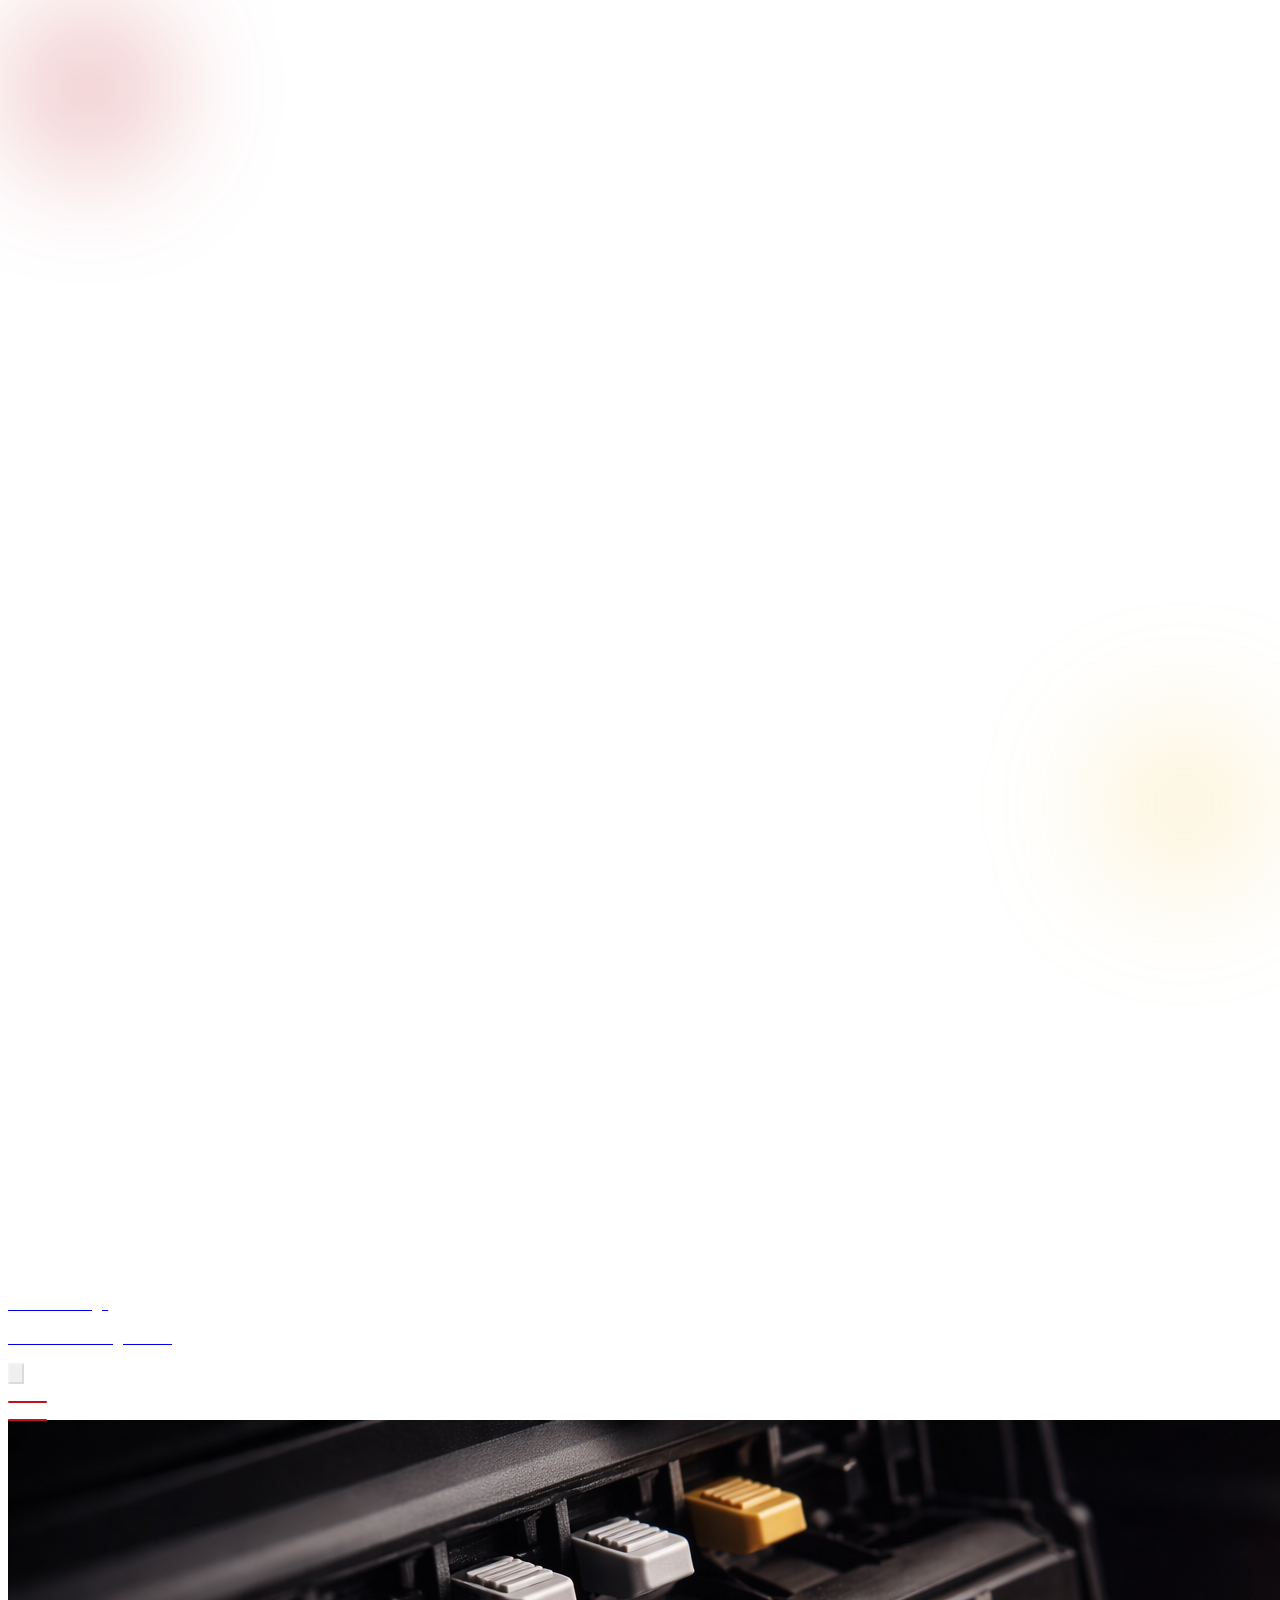
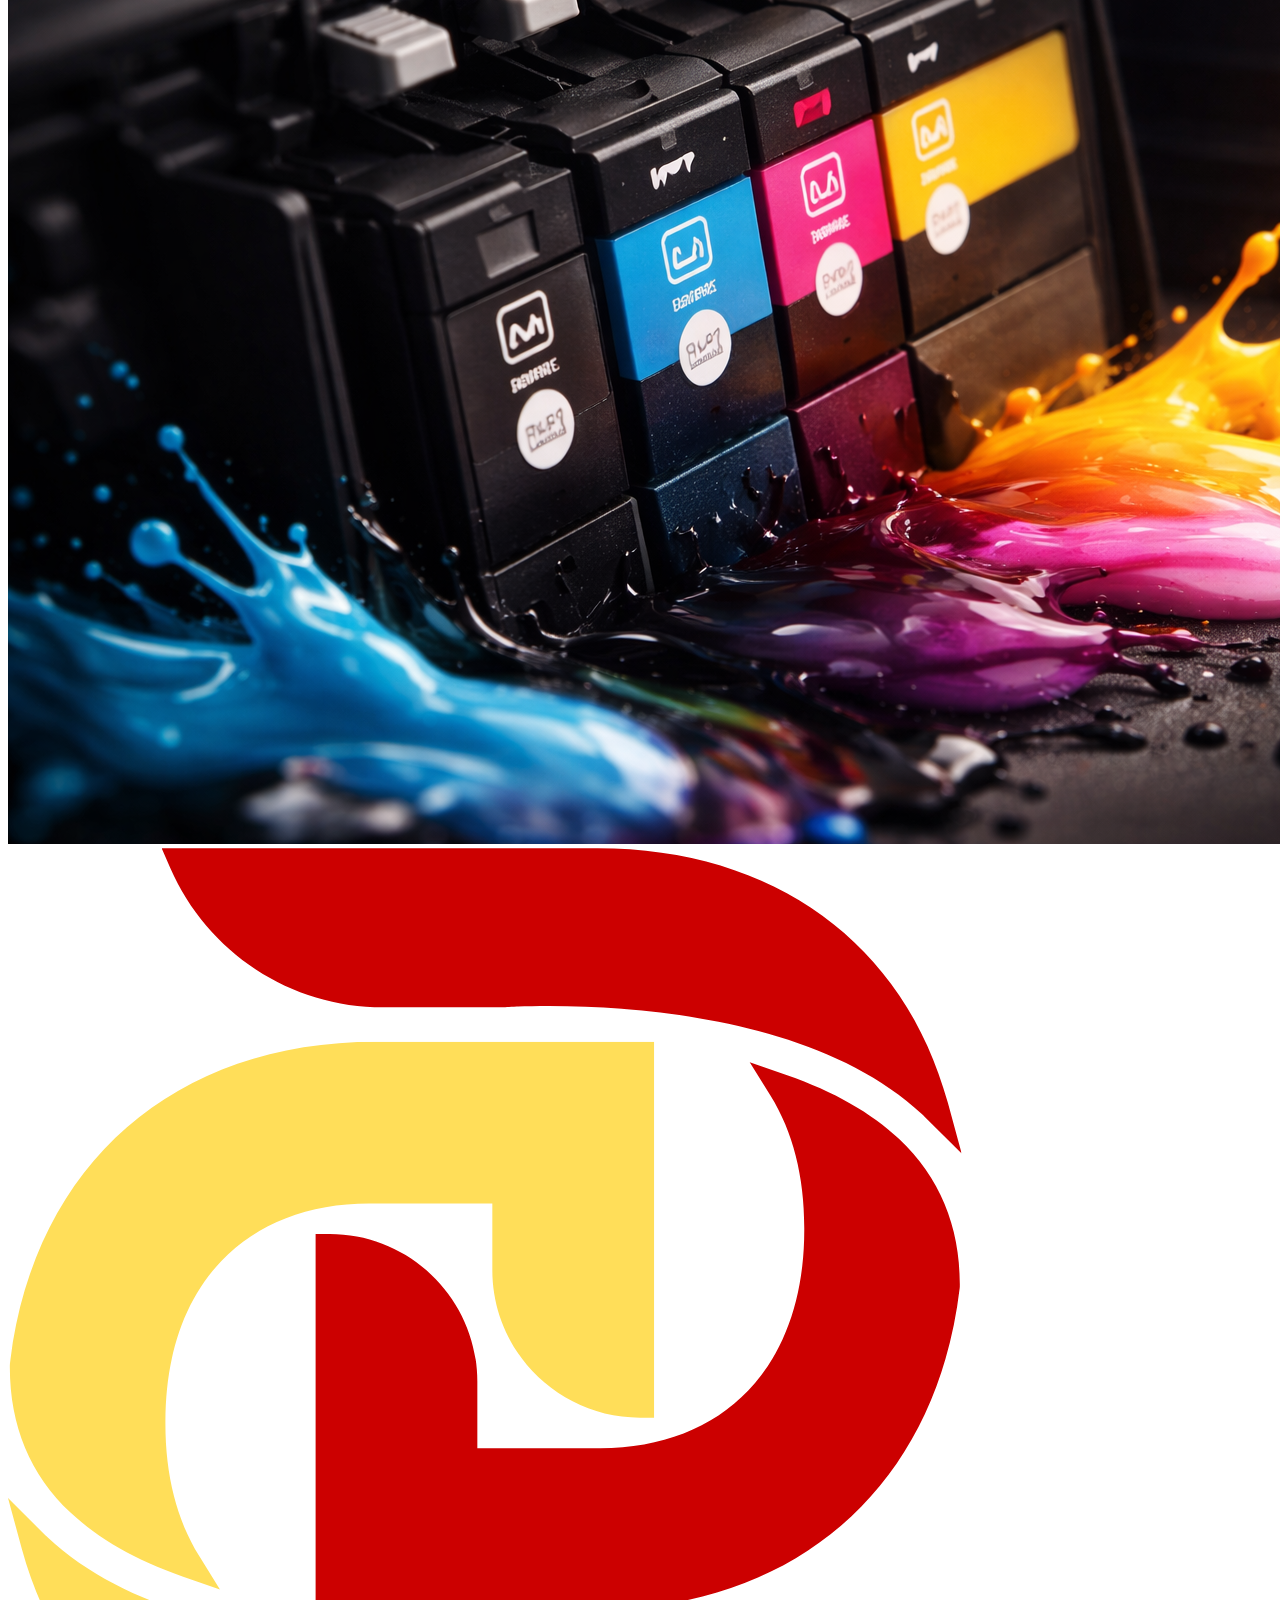
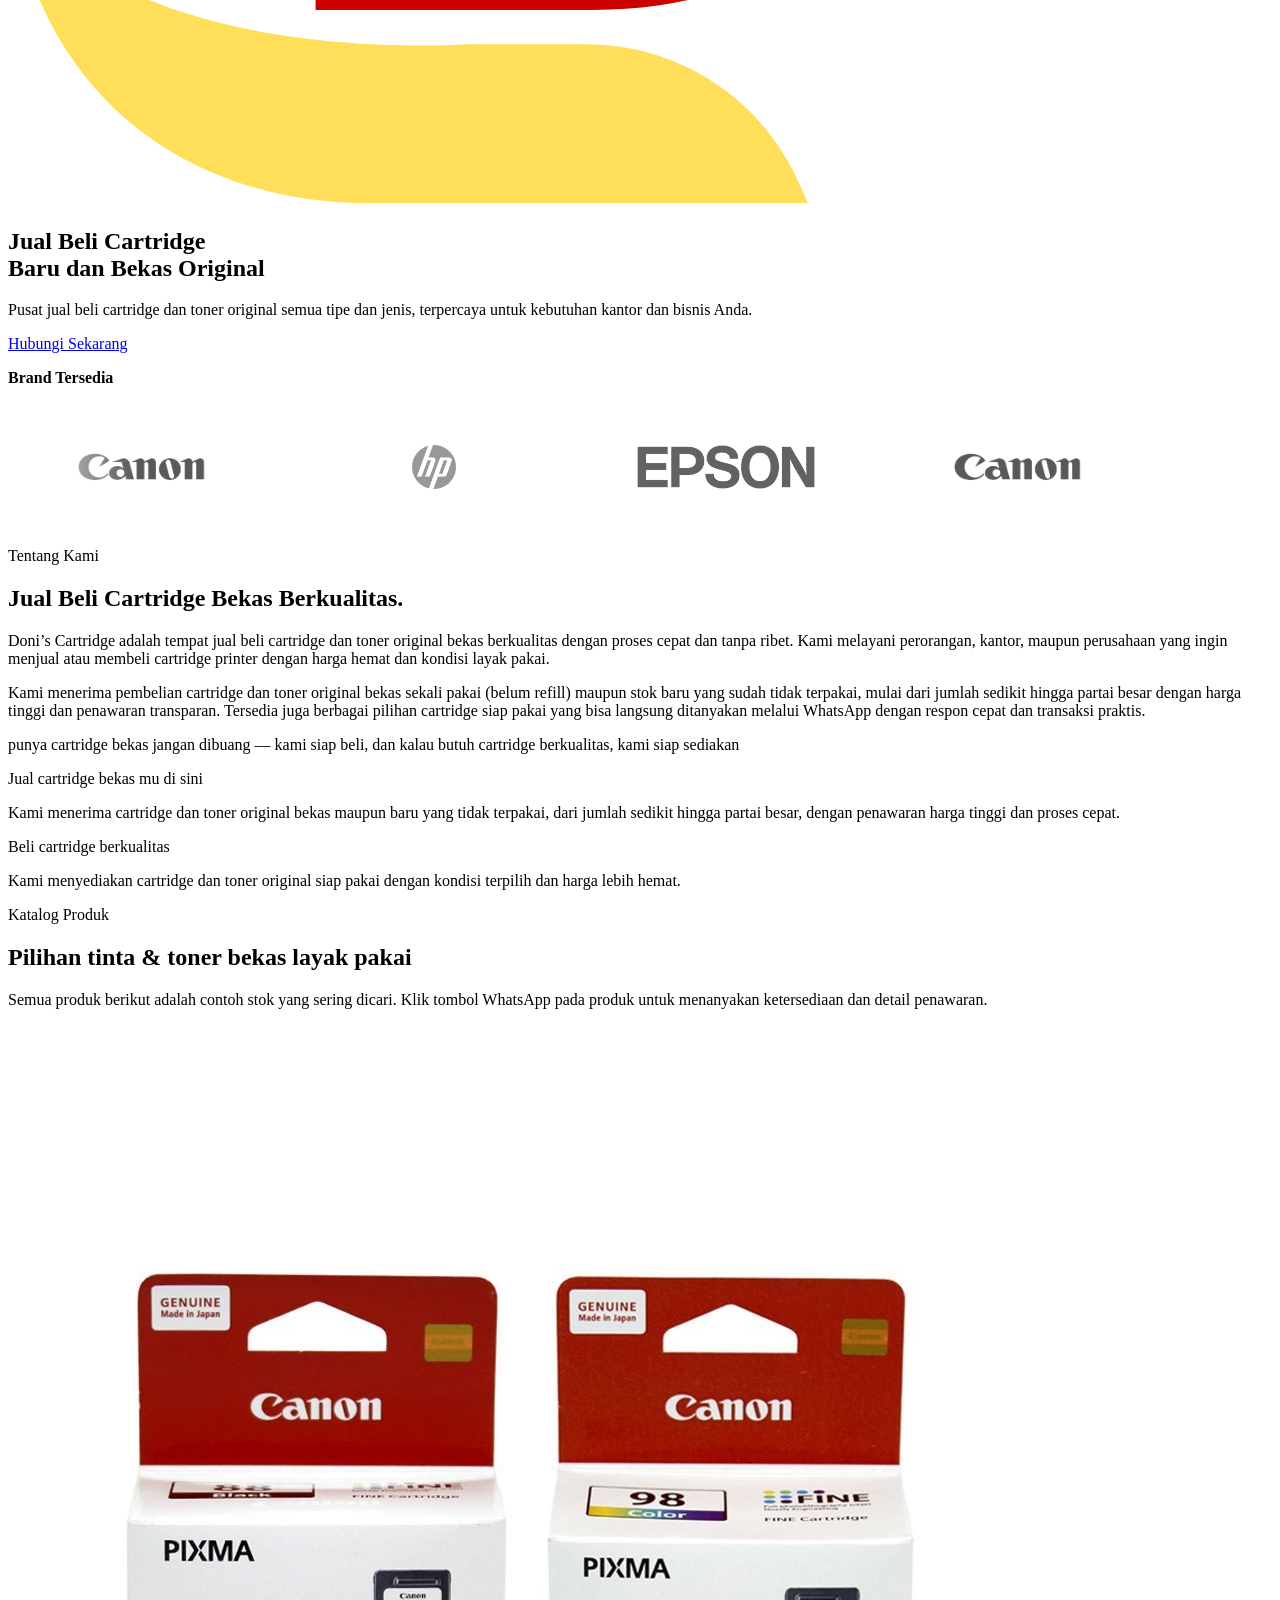
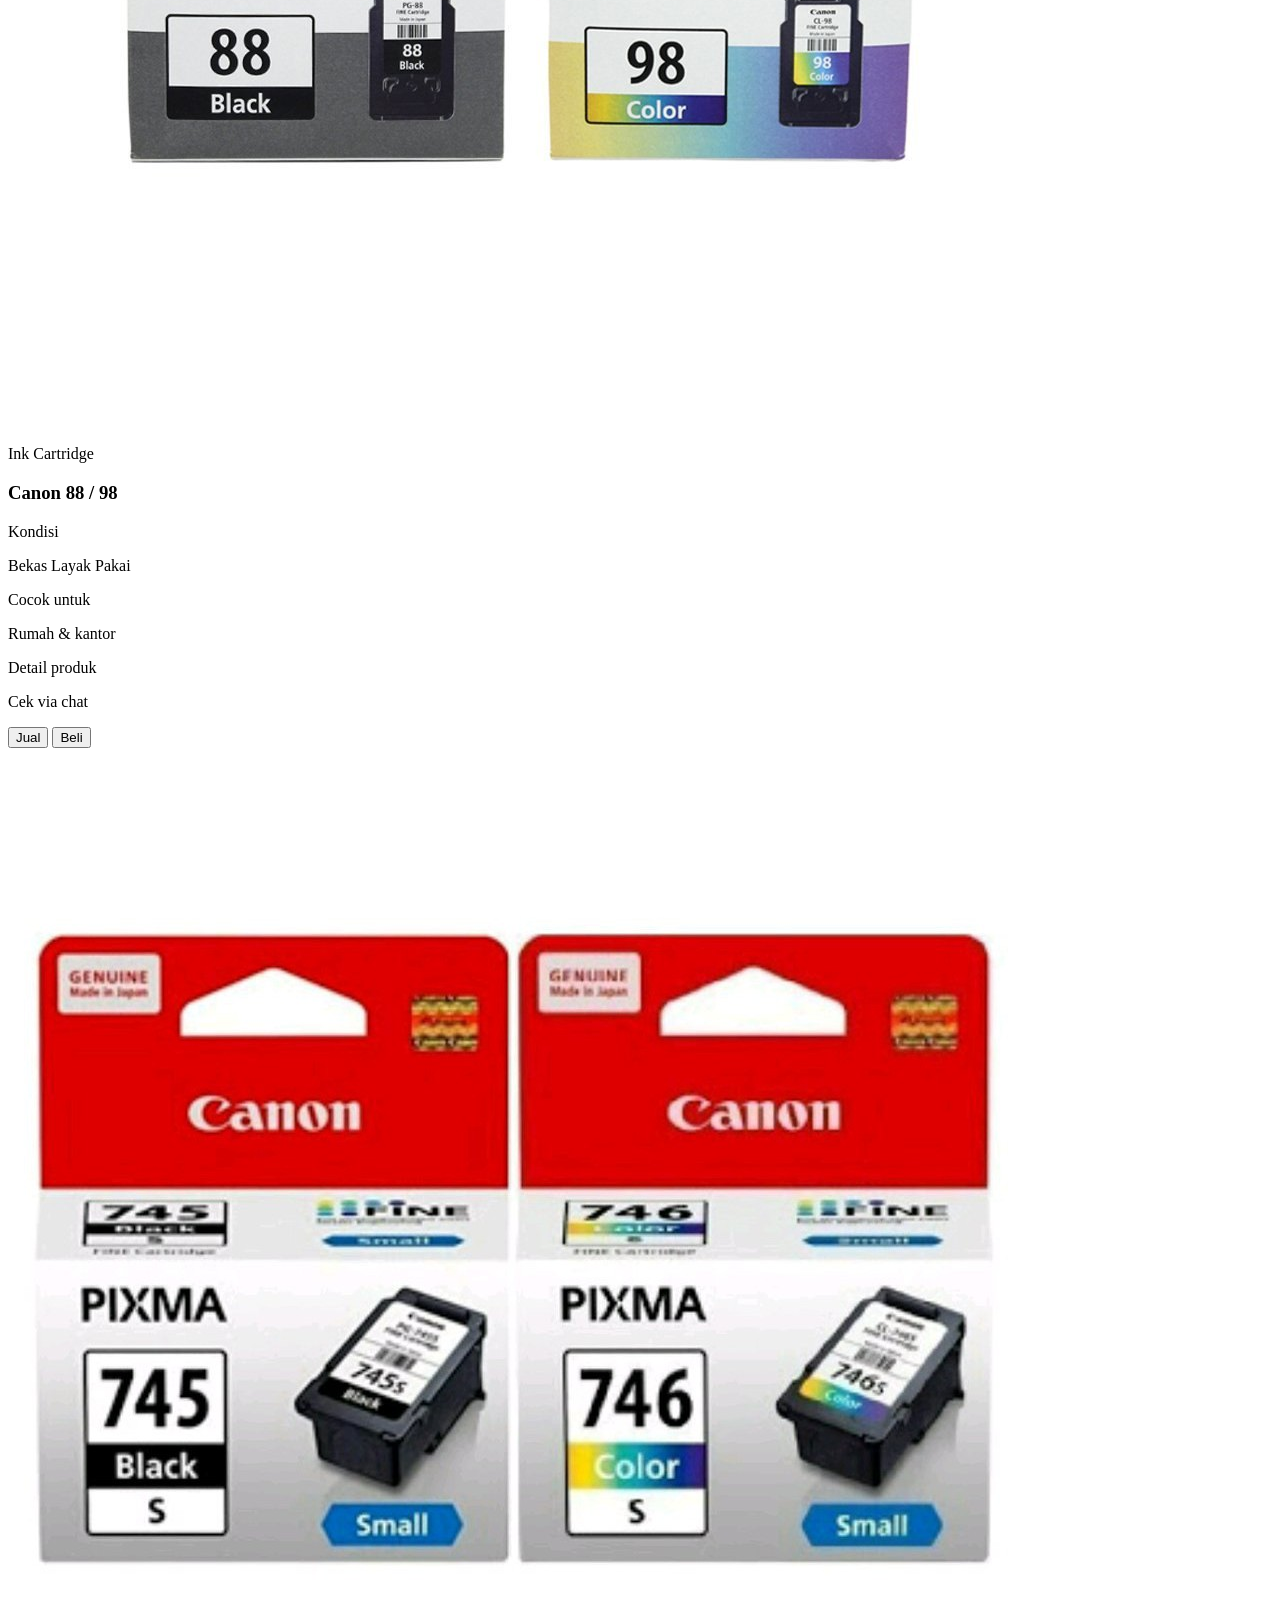
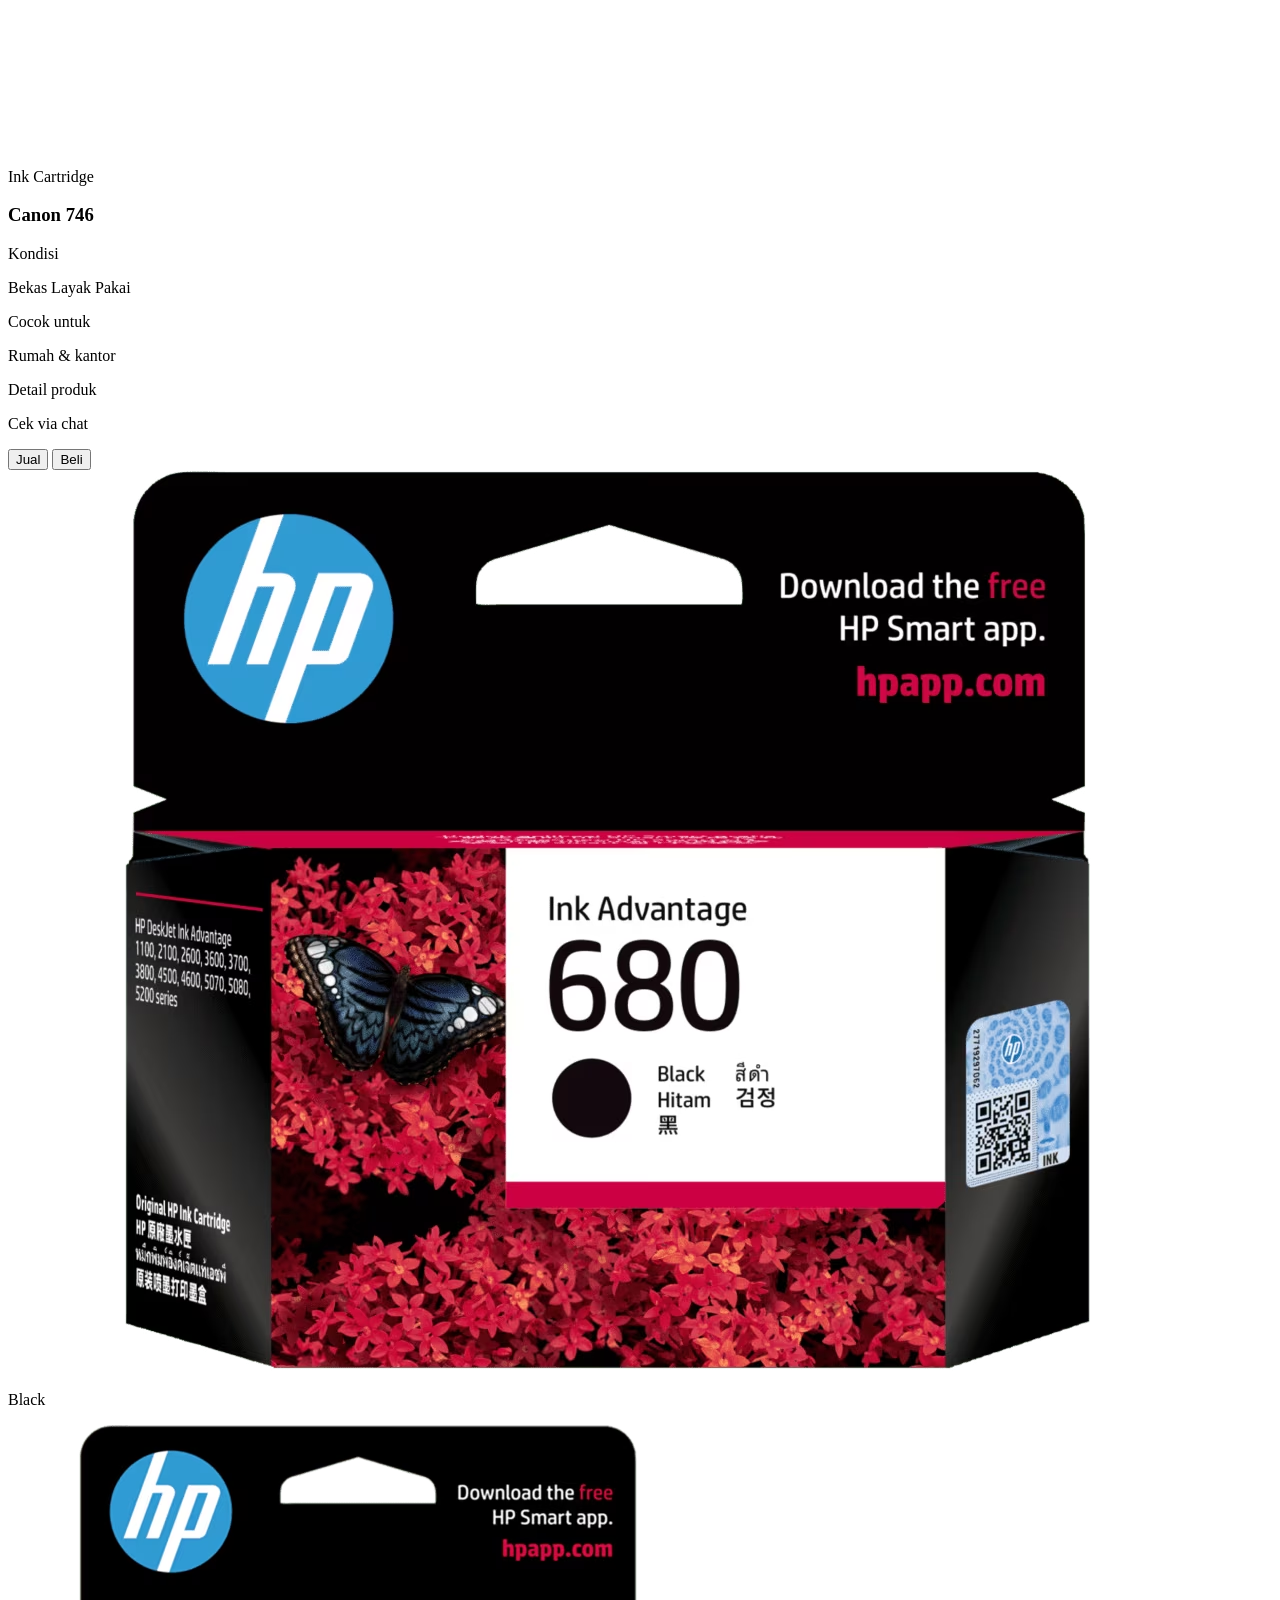
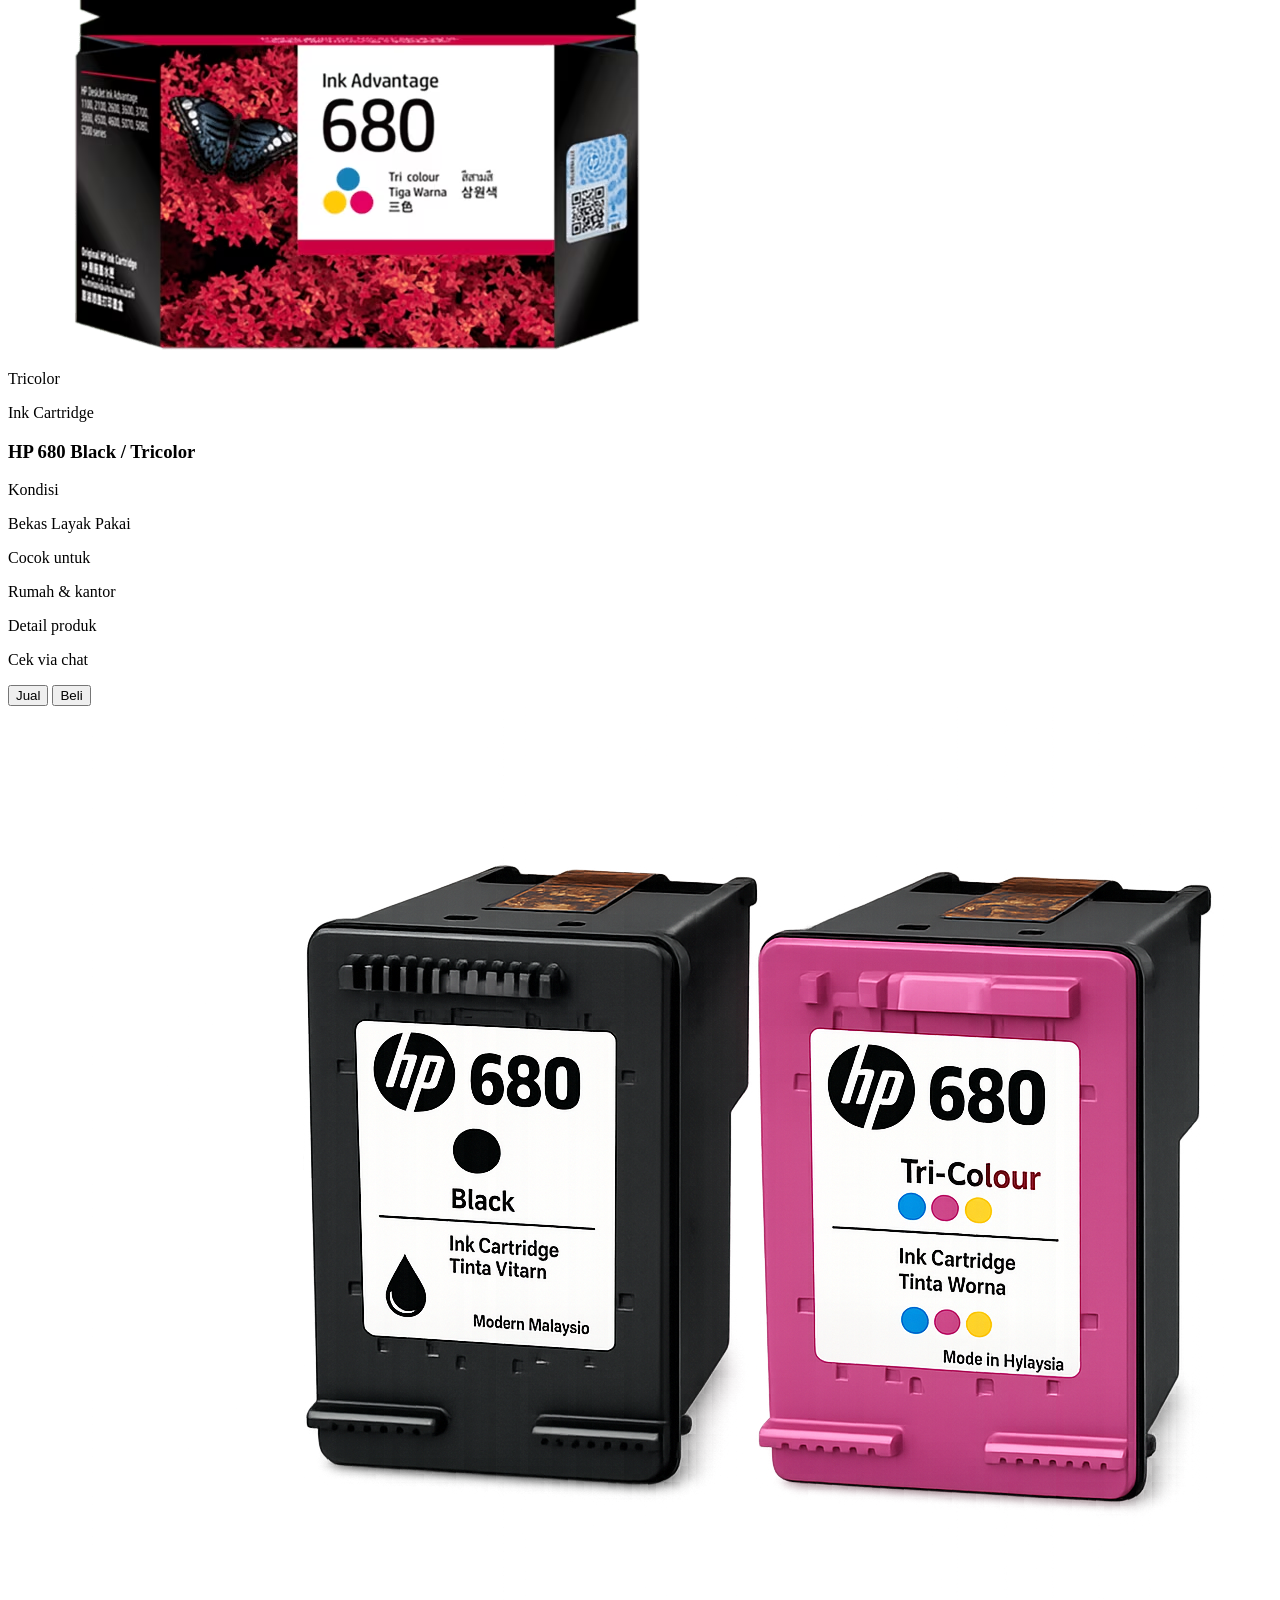
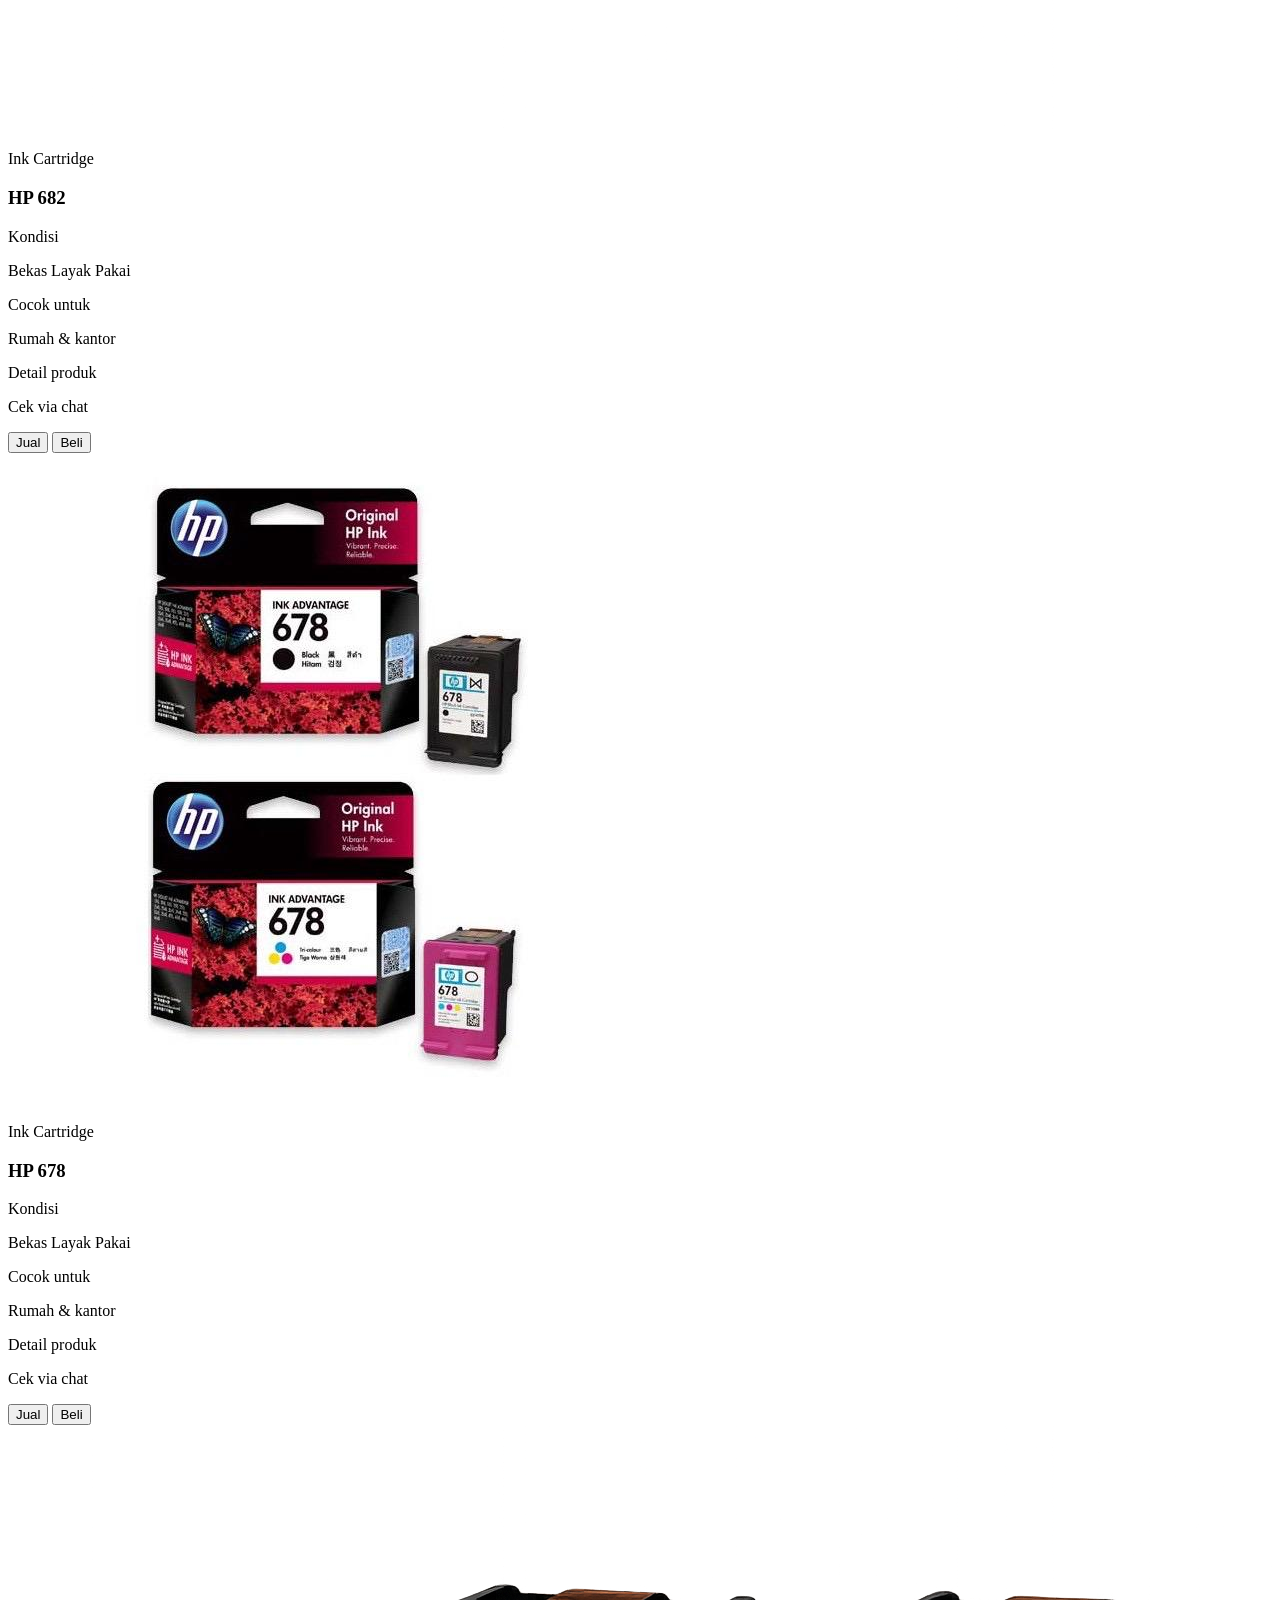
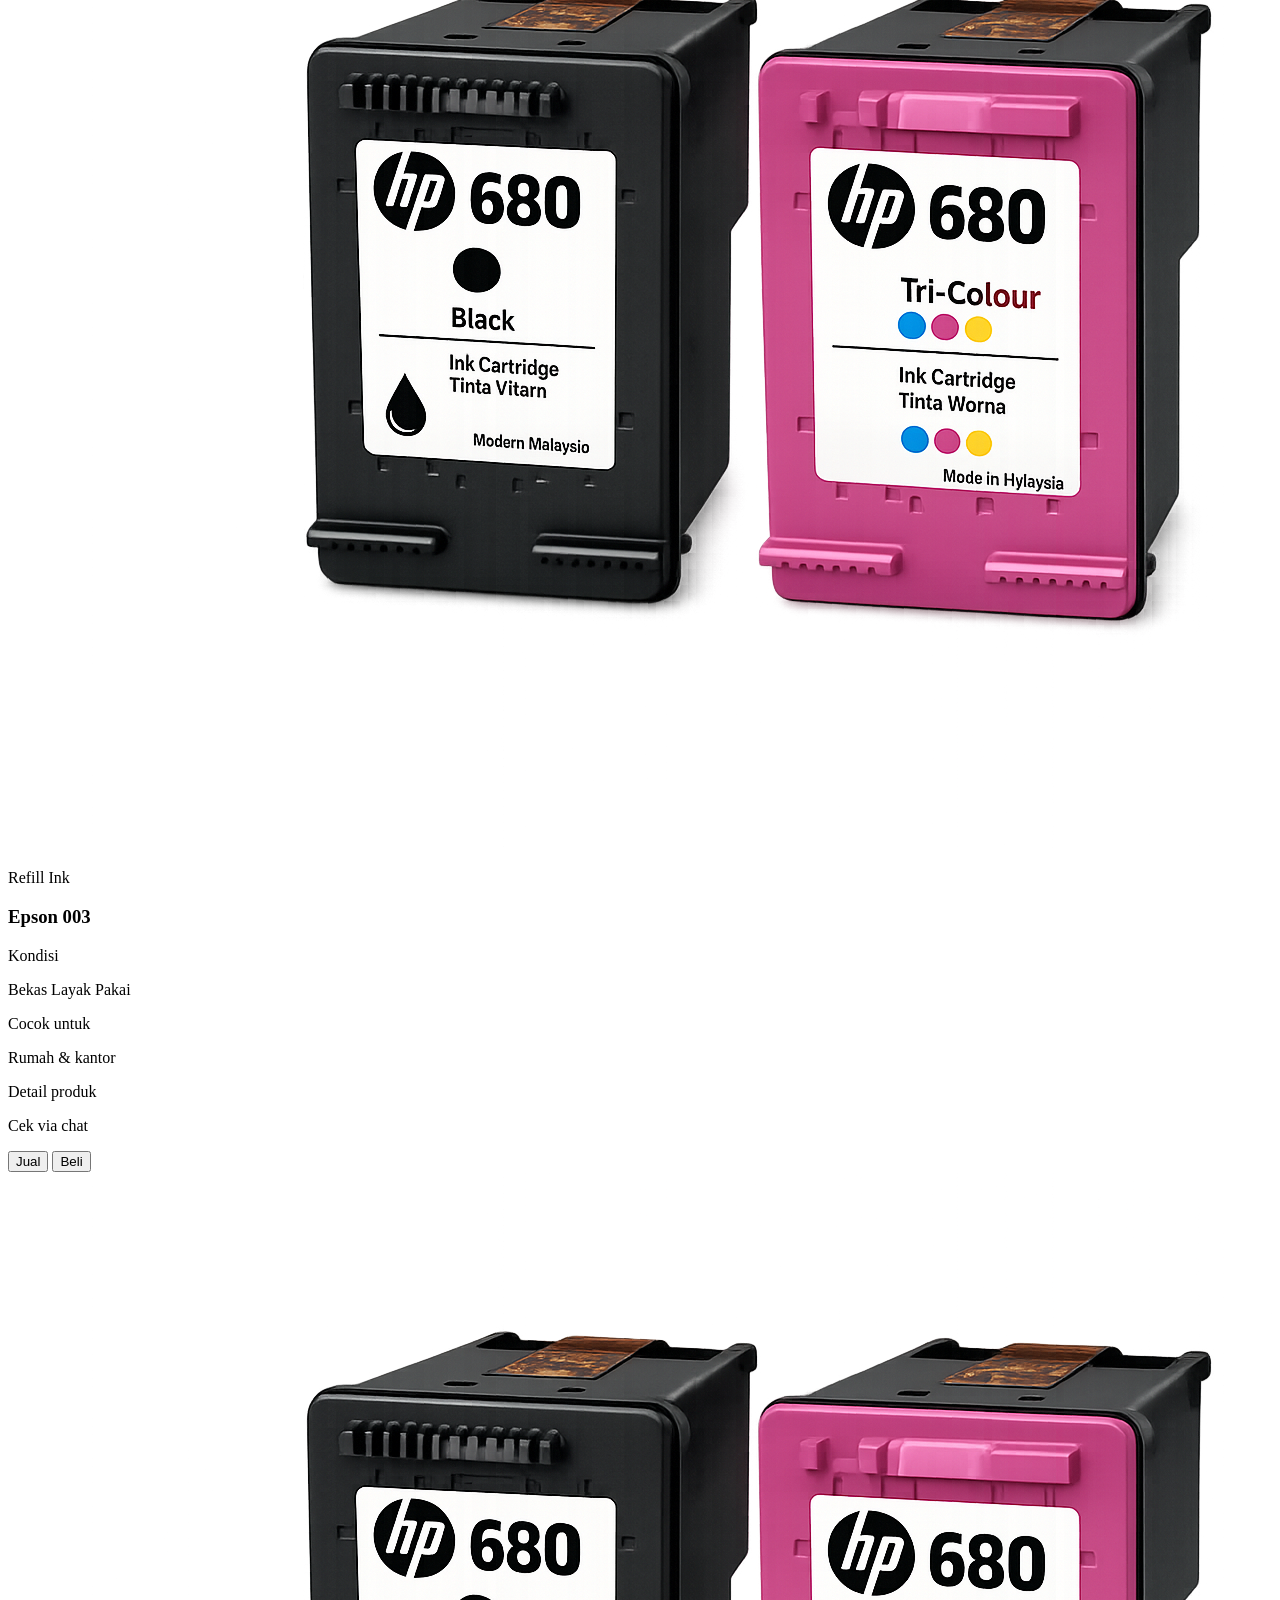
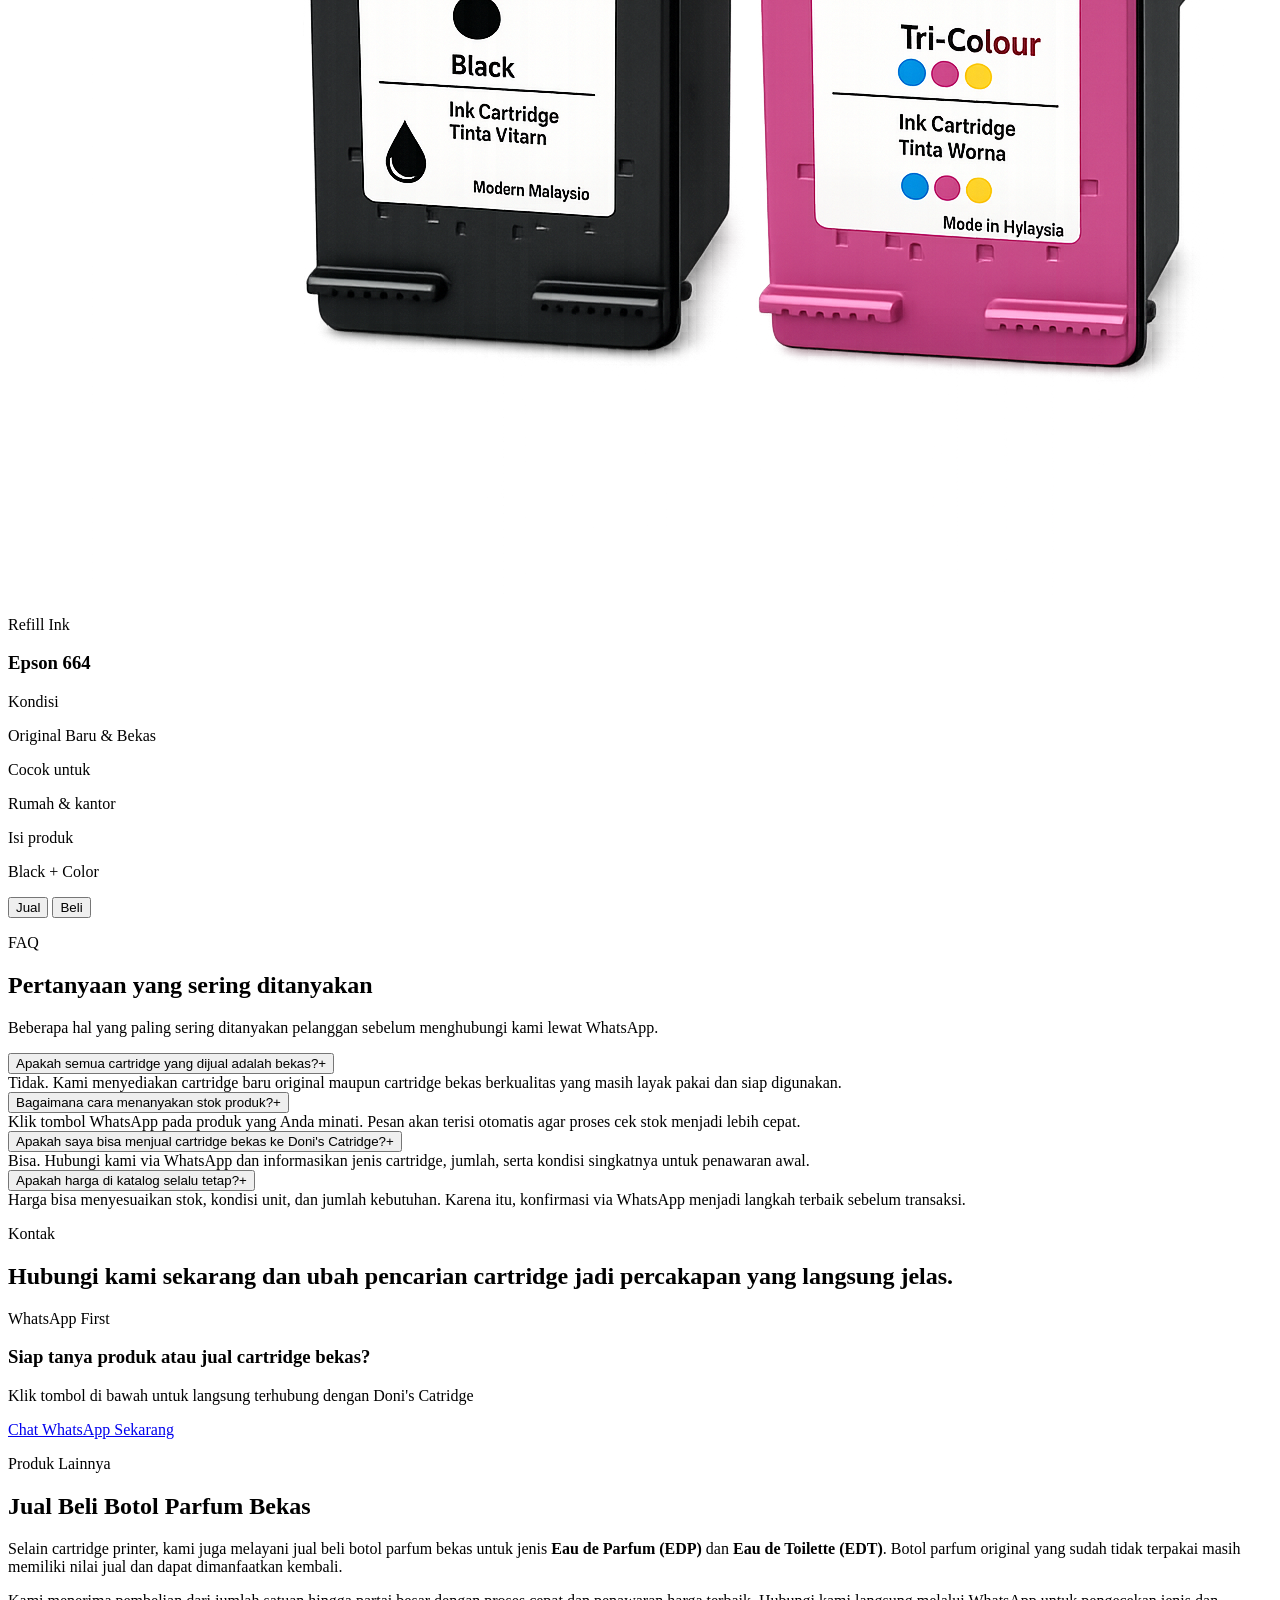
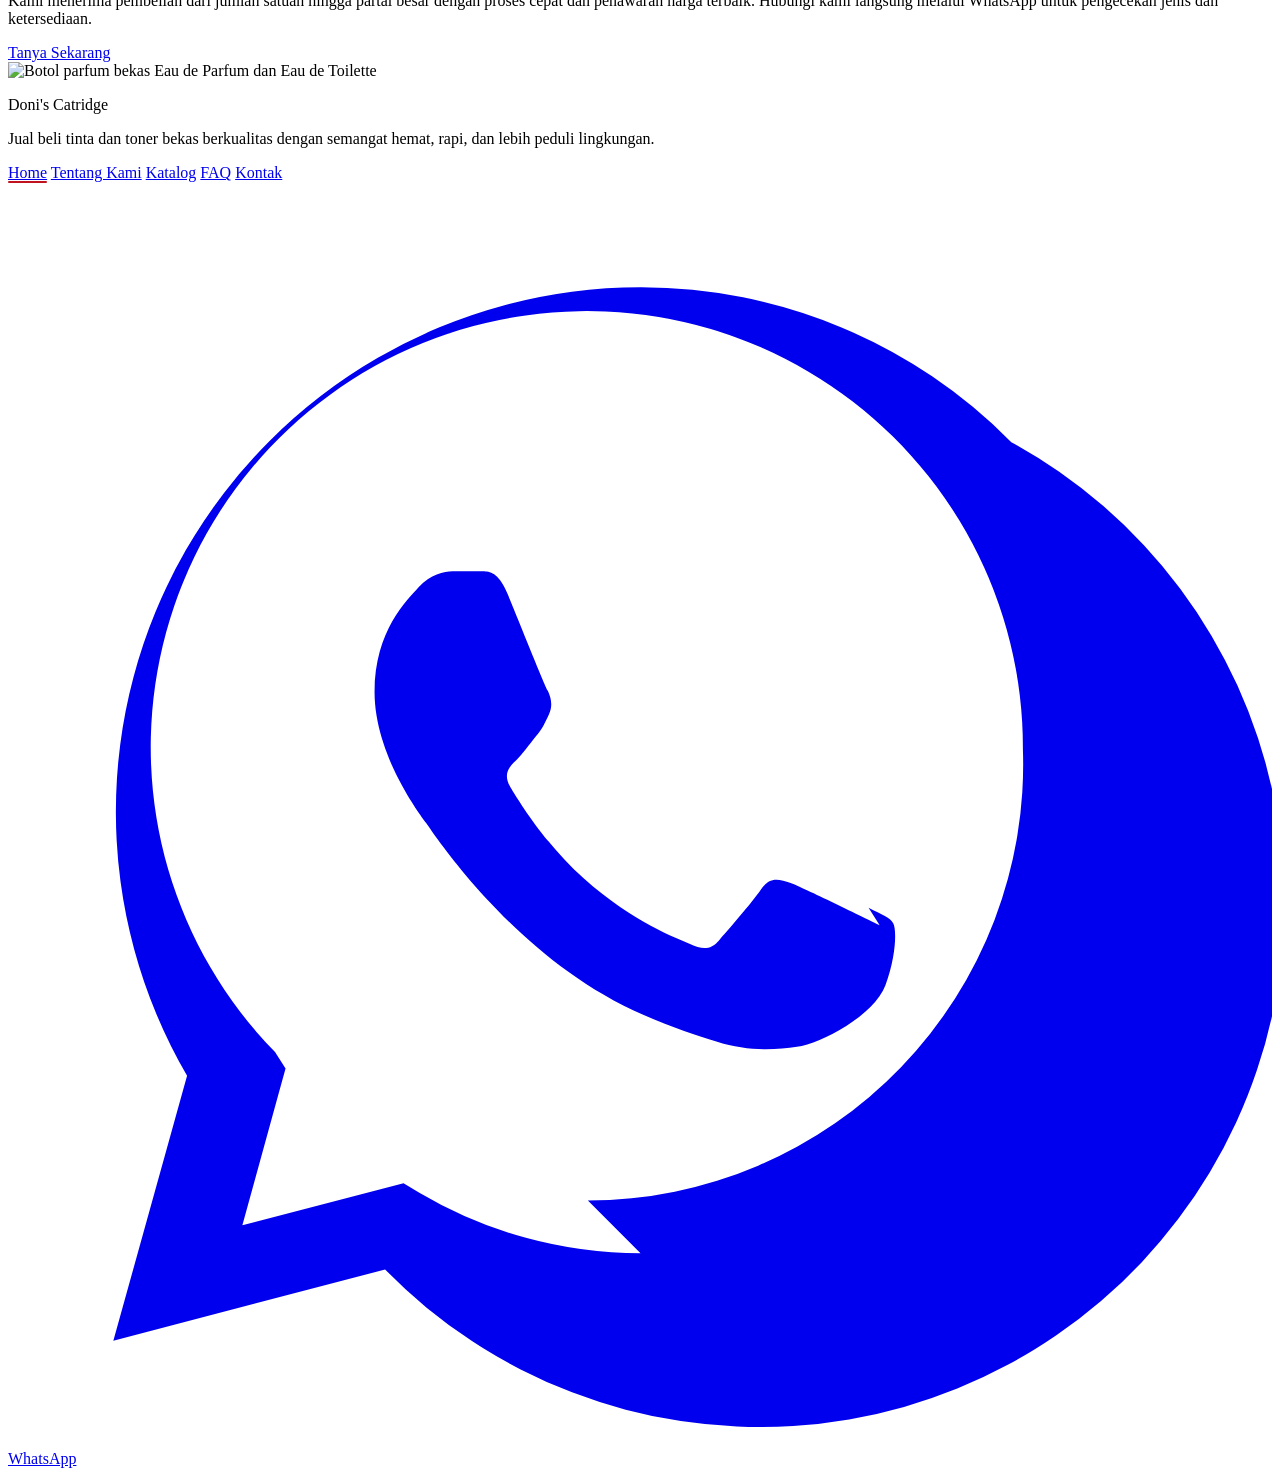
==== index.html @ e7ba4bf7 "Merge branch 'main' of https://github.com/shofwatunniswah/webDoni" ====
<!DOCTYPE html>
<html lang="id">
<head>
  <meta charset="UTF-8">
  <meta name="viewport" content="width=device-width, initial-scale=1.0">
  <title>Doni's Catridge | Jual Beli Tinta & Toner Bekas Berkualitas</title>
  <meta name="description" content="Doni's Catridge melayani jual beli tinta dan toner bekas berkualitas dengan proses ramah lingkungan dan pemesanan cepat via WhatsApp.">
  <link rel="icon" type="image/png" href="images/logo.png">
  <script src="https://cdn.tailwindcss.com"></script>
  <link rel="preconnect" href="https://fonts.googleapis.com">
  <link rel="preconnect" href="https://fonts.gstatic.com" crossorigin>
  <link href="https://fonts.googleapis.com/css2?family=Plus+Jakarta+Sans:wght@400;500;600;700;800&family=Sora:wght@600;700;800&display=swap" rel="stylesheet">
  <link rel="stylesheet" href="style.css">
</head>
<body class="bg-white font-['Plus_Jakarta_Sans',sans-serif] text-[#111111] antialiased">
  <header id="site-header" class="nav-transparent fixed left-0 top-0 z-50 w-full overflow-hidden">
    <nav class="mx-auto flex max-w-7xl items-center justify-between px-6 py-4 lg:px-8">
      <a href="#home" class="flex items-center gap-3">
        <span class="flex h-11 w-11 items-center justify-center rounded-2xl text-sm font-extrabold text-white shadow-lg shadow-black/10">
          <img src="images/logo.png" alt="Doni's Catridge" class="site-logo">
        </span>
        <div>
          <p class="site-title font-['Sora',sans-serif] text-lg font-bold leading-none text-[#111111]">Doni's Catridge</p>
          <p class="site-subtitle text-xs font-medium uppercase tracking-[0.24em] text-[#C1121F]">Jual Beli Cartridge Bekas</p>
        </div>
      </a>
      <button id="menu-toggle" class="menu-toggle inline-flex items-center justify-center rounded-xl border border-black/10 p-2 text-[#111111] transition hover:border-[#C1121F] hover:text-[#C1121F] lg:hidden" aria-label="Buka menu" aria-expanded="false">
        <svg xmlns="http://www.w3.org/2000/svg" class="h-6 w-6" fill="none" viewBox="0 0 24 24" stroke="currentColor" stroke-width="1.8"><path stroke-linecap="round" stroke-linejoin="round" d="M4 6h16M4 12h16M4 18h16" /></svg>
      </button>
      <div class="hidden items-center gap-8 lg:flex">
        <a href="#home" class="nav-link text-sm font-semibold text-[#111111] transition hover:text-[#C1121F]">Home</a>
        <a href="#tentang" class="nav-link text-sm font-semibold text-[#111111] transition hover:text-[#C1121F]">Tentang Kami</a>
        <a href="#katalog" class="nav-link text-sm font-semibold text-[#111111] transition hover:text-[#C1121F]">Katalog</a>
        <a href="#faq" class="nav-link text-sm font-semibold text-[#111111] transition hover:text-[#C1121F]">FAQ</a>
        <a href="#kontak" class="nav-link text-sm font-semibold text-[#111111] transition hover:text-[#C1121F]">Kontak</a>
      </div>
    </nav>
    <div id="mobile-menu" class="hidden border-t border-black/5 bg-white lg:hidden">
      <div class="mx-auto flex max-w-7xl flex-col px-6 py-4 text-sm font-semibold">
        <a href="#home" class="nav-link rounded-xl px-4 py-3 transition hover:bg-[#FFF8E8] hover:text-[#C1121F]">Home</a>
        <a href="#tentang" class="nav-link rounded-xl px-4 py-3 transition hover:bg-[#FFF8E8] hover:text-[#C1121F]">Tentang Kami</a>
        <a href="#katalog" class="nav-link rounded-xl px-4 py-3 transition hover:bg-[#FFF8E8] hover:text-[#C1121F]">Katalog</a>
        <a href="#faq" class="nav-link rounded-xl px-4 py-3 transition hover:bg-[#FFF8E8] hover:text-[#C1121F]">FAQ</a>
        <a href="#kontak" class="nav-link rounded-xl px-4 py-3 transition hover:bg-[#FFF8E8] hover:text-[#C1121F]">Kontak</a>
      </div>
    </div>
  </header>

  <main>
   <section class="relative h-screen flex items-center justify-center overflow-hidden">

      <!-- Background Image -->
      <div class="absolute inset-0">
        <img 
          src="images/bg-cartridge.png" 
          class="w-full h-full object-cover blur-sm scale-110"
          alt="Background"
        >
        <div class="absolute inset-0 bg-black/70"></div>
      </div>

      <!-- Content -->
      <div class="relative z-10 text-center px-6 max-w-4xl">

        <!-- Logo -->
        <img 
          src="images/logo.png"
          class="mx-auto w-48 md:w-64 mb-8"
          alt="Logo"
        >

        <!-- Title -->
        <h1 class="text-white text-4xl md:text-6xl font-bold leading-tight">
          Jual Beli Cartridge <br>
          Baru dan Bekas Original
        </h1>

        <!-- Subtitle -->
        <p class="text-gray-300 mt-6 text-lg md:text-xl">
          Pusat jual beli cartridge dan toner original semua tipe dan jenis,
          terpercaya untuk kebutuhan kantor dan bisnis Anda.
        </p>

        <!-- Button -->
       <div class="mt-10">
        <a href="#contact"
          class="border border-white text-white px-8 py-4 rounded-lg font-semibold transition duration-300 hover:bg-white hover:text-black">
          Hubungi Sekarang
        </a>
      </div>

      </div>

</section>

    <section class="brand-strip border-y border-black/5 bg-white">
      <div class="mx-auto max-w-7xl px-6 py-8 lg:px-8">
        <div class="mt-10 mb-5 flex items-center gap-3">
          <span class="h-2.5 w-2.5 rounded-full bg-[#C1121F]"></span>
          <p class="text-xl font-bold uppercase tracking-[0.26em] text-[#111111]"><b>Brand Tersedia</b></p>
        </div>
        <div class="brand-marquee">
          <div class="brand-track">
            <div class="brand-item">
              <img src="logo_brand/canon.png" alt="Canon" class="brand-logo">
            </div>
            <div class="brand-item">
              <img src="logo_brand/HP.png" alt="HP" class="brand-logo">
            </div>
            <div class="brand-item">
              <img src="logo_brand/Epson.png" alt="Epson" class="brand-logo">
            </div>
            <div class="brand-item">
              <img src="logo_brand/canon.png" alt="Canon" class="brand-logo">
            </div>
            <div class="brand-item">
              <img src="logo_brand/HP.png" alt="HP" class="brand-logo">
            </div>
            <div class="brand-item">
              <img src="logo_brand/Epson.png" alt="Epson" class="brand-logo">
            </div>
          </div>
        </div>
      </div>
    </section>

    <section id="tentang" class="mx-auto max-w-7xl px-6 py-20 lg:px-8">
      <div class="grid items-center gap-12 lg:grid-cols-2">
        <div>
          <p class="text-4xl font-extrabold uppercase tracking-[0.10em] text-[#C1121F]">Tentang Kami</p>
          <div class="mt-4 h-1 w-24 rounded-full bg-[#F2C94C]"></div>
          <h2 class="mt-6 font-['Sora',sans-serif] text-3xl font-extrabold leading-tight text-[#111111] md:text-4xl">Jual Beli Cartridge Bekas Berkualitas.</h2>
          <p class="mt-6 text-base leading-8 text-black/70">Doni’s Cartridge adalah tempat jual beli cartridge dan toner original bekas berkualitas dengan proses cepat dan tanpa ribet. Kami melayani perorangan, kantor, maupun perusahaan yang ingin menjual atau membeli cartridge printer dengan harga hemat dan kondisi layak pakai.</p>
          <p class="mt-4 text-base leading-8 text-black/70">Kami menerima pembelian cartridge dan toner original bekas sekali pakai (belum refill) maupun stok baru yang sudah tidak terpakai, mulai dari jumlah sedikit hingga partai besar dengan harga tinggi dan penawaran transparan. Tersedia juga berbagai pilihan cartridge siap pakai yang bisa langsung ditanyakan melalui WhatsApp dengan respon cepat dan transaksi praktis.</p>
          
        </div>
        <div class="grid gap-5">
          <article class="rounded-[2rem] bg-[#111111] p-8 text-white shadow-xl shadow-black/10"><p class="text-sm font-semibold uppercase tracking-[0.28em] text-[#F2C94C]"><p class="mt-4 text-2xl font-bold leading-snug">punya cartridge bekas jangan dibuang — kami siap beli, dan kalau butuh cartridge berkualitas, kami siap sediakan</p></article>
          <div class="grid gap-5 sm:grid-cols-2">
            <article class="rounded-2xl border border-black/5 bg-white p-6 shadow-lg shadow-black/10"><p class="text-lg font-bold text-[#111111]">Jual cartridge bekas mu di sini</p><p class="mt-3 text-sm leading-7 text-black/65">Kami menerima cartridge dan toner original bekas maupun baru yang tidak terpakai, dari jumlah sedikit hingga partai besar, dengan penawaran harga tinggi dan proses cepat.</p></article>
            <article class="rounded-2xl border border-black/5 bg-[#FFF8E8] p-6 shadow-lg shadow-black/10"><p class="text-lg font-bold text-[#111111]">Beli cartridge berkualitas</p><p class="mt-3 text-sm leading-7 text-black/65">Kami menyediakan cartridge dan toner original siap pakai dengan kondisi terpilih dan harga lebih hemat.</p></article>
          </div>
        </div>
      </div>
    </section>

    <section id="katalog" class="bg-gradient-to-b from-white via-[#FFF8E8]/40 to-white">
      <div class="mx-auto max-w-7xl px-6 py-20 lg:px-8">
        <div class="flex flex-col gap-6 md:flex-row md:items-end md:justify-between">
          <div>
            <p class="text-4xl font-extrabold uppercase tracking-[0.10em] text-[#C1121F]">Katalog Produk</p>
            <h2 class="mt-4 font-['Sora',sans-serif] text-3xl font-extrabold text-[#111111] md:text-4xl">Pilihan tinta & toner bekas layak pakai</h2>
            <p class="mt-4 max-w-2xl text-base leading-8 text-black/70">Semua produk berikut adalah contoh stok yang sering dicari. Klik tombol WhatsApp pada produk untuk menanyakan ketersediaan dan detail penawaran.</p>
          </div>
          
        </div>

        <div class="mt-12 grid gap-6 sm:grid-cols-2 xl:grid-cols-3">
          <article class="product-card rounded-[1.75rem] border border-black/5 bg-white p-6 shadow-xl shadow-black/10">
            <div class="overflow-hidden rounded-[1.5rem] bg-gradient-to-br from-[#FFF8E8] to-white p-5">
                  <img src="images/Canon88-98.jpg" alt="Canon 88 / 98" class="mx-auto h-44 w-auto object-contain">
            </div>
            <div class="mt-6 flex items-start justify-between gap-4">
              <div>
                <p class="text-sm font-semibold uppercase tracking-[0.22em] text-[#C1121F]">Ink Cartridge</p>
                <h3 class="mt-3 text-2xl font-extrabold text-[#111111]">Canon 88 / 98</h3>
              </div>
            </div>
            <div class="mt-5 rounded-2xl bg-[#FFF8E8] px-4 py-3">
              <p class="text-sm font-semibold text-[#111111]">Kondisi</p>
              <p class="mt-1 text-base font-bold text-[#111111]">Bekas Layak Pakai</p>
            </div>
            <div class="mt-4 grid grid-cols-2 gap-3 text-sm">
              <div class="rounded-2xl border border-black/5 bg-white px-4 py-3">
                <p class="font-semibold text-[#111111]">Cocok untuk</p>
                <p class="mt-1 text-black/60">Rumah & kantor</p>
              </div>
              <div class="rounded-2xl border border-black/5 bg-white px-4 py-3">
                <p class="font-semibold text-[#111111]">Detail produk</p>
                <p class="mt-1 text-black/60">Cek via chat</p>
              </div>
            </div>
            <div class="mt-6 grid grid-cols-2 gap-3">
              <button class="wa-button rounded-2xl border border-[#111111]/10 bg-white px-5 py-3 text-sm font-bold text-[#111111]" data-product="Canon 88 / 98" data-action="jual" type="button">Jual</button>
              <button class="wa-button rounded-2xl bg-[#C1121F] px-5 py-3 text-sm font-bold text-white" data-product="Canon 88 / 98" data-action="beli" type="button">Beli</button>
            </div>
          </article>
          <article class="product-card rounded-[1.75rem] border border-black/5 bg-white p-6 shadow-xl shadow-black/10">
            <div class="overflow-hidden rounded-[1.5rem] bg-gradient-to-br from-[#FFF8E8] to-white p-5">
                <img src="images/Canon746.jpg" alt="Canon 746" class="mx-auto h-44 w-auto object-contain">
            </div>
            <div class="mt-6 flex items-start justify-between gap-4">
              <div>
                <p class="text-sm font-semibold uppercase tracking-[0.22em] text-[#C1121F]">Ink Cartridge</p>
                <h3 class="mt-3 text-2xl font-extrabold text-[#111111]">Canon 746</h3>
              </div>
            </div>
            <div class="mt-5 rounded-2xl bg-[#FFF8E8] px-4 py-3">
              <p class="text-sm font-semibold text-[#111111]">Kondisi</p>
              <p class="mt-1 text-base font-bold text-[#111111]">Bekas Layak Pakai</p>
            </div>
            <div class="mt-4 grid grid-cols-2 gap-3 text-sm">
              <div class="rounded-2xl border border-black/5 bg-white px-4 py-3">
                <p class="font-semibold text-[#111111]">Cocok untuk</p>
                <p class="mt-1 text-black/60">Rumah & kantor</p>
              </div>
              <div class="rounded-2xl border border-black/5 bg-white px-4 py-3">
                <p class="font-semibold text-[#111111]">Detail produk</p>
                <p class="mt-1 text-black/60">Cek via chat</p>
              </div>
            </div>
            <div class="mt-6 grid grid-cols-2 gap-3">
              <button class="wa-button rounded-2xl border border-[#111111]/10 bg-white px-5 py-3 text-sm font-bold text-[#111111]" data-product="Canon 746" data-action="jual" type="button">Jual</button>
              <button class="wa-button rounded-2xl bg-[#C1121F] px-5 py-3 text-sm font-bold text-white" data-product="Canon 746" data-action="beli" type="button">Beli</button>
            </div>
          </article>
            <article class="product-card rounded-[1.75rem] border border-black/5 bg-white p-6 shadow-xl shadow-black/10">
              <div class="grid grid-cols-2 gap-3">
                <div class="overflow-hidden rounded-[1.5rem] bg-gradient-to-br from-[#FFF8E8] to-white p-4">
                  <img src="images/HP680.avif" alt="HP 680 Black" class="mx-auto h-36 w-auto object-contain">
                  <p class="mt-3 text-center text-xs font-bold uppercase tracking-[0.18em] text-[#111111]">Black</p>
                </div>
                <div class="overflow-hidden rounded-[1.5rem] bg-gradient-to-br from-[#FFF8E8] to-white p-4">
                  <img src="images/HP680TRICOLOR.avif" alt="HP 680 Tricolor" class="mx-auto h-36 w-auto object-contain">
                  <p class="mt-3 text-center text-xs font-bold uppercase tracking-[0.18em] text-[#111111]">Tricolor</p>
                </div>
              </div>
              <div class="mt-6 flex items-start justify-between gap-4">
                <div>
                  <p class="text-sm font-semibold uppercase tracking-[0.22em] text-[#C1121F]">Ink Cartridge</p>
                <h3 class="mt-3 text-2xl font-extrabold text-[#111111]">HP 680 Black / Tricolor</h3>
              </div>
            </div>
            <div class="mt-5 rounded-2xl bg-[#FFF8E8] px-4 py-3">
              <p class="text-sm font-semibold text-[#111111]">Kondisi</p>
              <p class="mt-1 text-base font-bold text-[#111111]">Bekas Layak Pakai</p>
            </div>
            <div class="mt-4 grid grid-cols-2 gap-3 text-sm">
              <div class="rounded-2xl border border-black/5 bg-white px-4 py-3">
                <p class="font-semibold text-[#111111]">Cocok untuk</p>
                <p class="mt-1 text-black/60">Rumah & kantor</p>
              </div>
              <div class="rounded-2xl border border-black/5 bg-white px-4 py-3">
                <p class="font-semibold text-[#111111]">Detail produk</p>
                <p class="mt-1 text-black/60">Cek via chat</p>
              </div>
            </div>
            <div class="mt-6 grid grid-cols-2 gap-3">
              <button class="wa-button rounded-2xl border border-[#111111]/10 bg-white px-5 py-3 text-sm font-bold text-[#111111]" data-product="HP 680 Black / Tricolor" data-action="jual" type="button">Jual</button>
              <button class="wa-button rounded-2xl bg-[#C1121F] px-5 py-3 text-sm font-bold text-white" data-product="HP 680 Black / Tricolor" data-action="beli" type="button">Beli</button>
            </div>
          </article>
          <article class="product-card rounded-[1.75rem] border border-black/5 bg-white p-6 shadow-xl shadow-black/10">
            <div class="overflow-hidden rounded-[1.5rem] bg-gradient-to-br from-[#FFF8E8] to-white p-5">
              <img src="images/cartridge.png" alt="HP 682" class="mx-auto h-44 w-auto object-contain">
            </div>
            <div class="mt-6 flex items-start justify-between gap-4">
              <div>
                <p class="text-sm font-semibold uppercase tracking-[0.22em] text-[#C1121F]">Ink Cartridge</p>
                <h3 class="mt-3 text-2xl font-extrabold text-[#111111]">HP 682</h3>
              </div>
            </div>
            <div class="mt-5 rounded-2xl bg-[#FFF8E8] px-4 py-3">
              <p class="text-sm font-semibold text-[#111111]">Kondisi</p>
              <p class="mt-1 text-base font-bold text-[#111111]">Bekas Layak Pakai</p>
            </div>
            <div class="mt-4 grid grid-cols-2 gap-3 text-sm">
              <div class="rounded-2xl border border-black/5 bg-white px-4 py-3">
                <p class="font-semibold text-[#111111]">Cocok untuk</p>
                <p class="mt-1 text-black/60">Rumah & kantor</p>
              </div>
              <div class="rounded-2xl border border-black/5 bg-white px-4 py-3">
                <p class="font-semibold text-[#111111]">Detail produk</p>
                <p class="mt-1 text-black/60">Cek via chat</p>
              </div>
            </div>
            <div class="mt-6 grid grid-cols-2 gap-3">
              <button class="wa-button rounded-2xl border border-[#111111]/10 bg-white px-5 py-3 text-sm font-bold text-[#111111]" data-product="HP 682" data-action="jual" type="button">Jual</button>
              <button class="wa-button rounded-2xl bg-[#C1121F] px-5 py-3 text-sm font-bold text-white" data-product="HP 682" data-action="beli" type="button">Beli</button>
            </div>
          </article>
          <article class="product-card rounded-[1.75rem] border border-black/5 bg-white p-6 shadow-xl shadow-black/10">
            <div class="overflow-hidden rounded-[1.5rem] bg-gradient-to-br from-[#FFF8E8] to-white p-5">
                <img src="images/HP678.jpeg" alt="HP 678" class="mx-auto h-44 w-auto object-contain">
            </div>
            <div class="mt-6 flex items-start justify-between gap-4">
              <div>
                <p class="text-sm font-semibold uppercase tracking-[0.22em] text-[#C1121F]">Ink Cartridge</p>
                <h3 class="mt-3 text-2xl font-extrabold text-[#111111]">HP 678</h3>
              </div>
            </div>
            <div class="mt-5 rounded-2xl bg-[#FFF8E8] px-4 py-3">
              <p class="text-sm font-semibold text-[#111111]">Kondisi</p>
              <p class="mt-1 text-base font-bold text-[#111111]">Bekas Layak Pakai</p>
            </div>
            <div class="mt-4 grid grid-cols-2 gap-3 text-sm">
              <div class="rounded-2xl border border-black/5 bg-white px-4 py-3">
                <p class="font-semibold text-[#111111]">Cocok untuk</p>
                <p class="mt-1 text-black/60">Rumah & kantor</p>
              </div>
              <div class="rounded-2xl border border-black/5 bg-white px-4 py-3">
                <p class="font-semibold text-[#111111]">Detail produk</p>
                <p class="mt-1 text-black/60">Cek via chat</p>
              </div>
            </div>
            <div class="mt-6 grid grid-cols-2 gap-3">
              <button class="wa-button rounded-2xl border border-[#111111]/10 bg-white px-5 py-3 text-sm font-bold text-[#111111]" data-product="HP 678" data-action="jual" type="button">Jual</button>
              <button class="wa-button rounded-2xl bg-[#C1121F] px-5 py-3 text-sm font-bold text-white" data-product="HP 678" data-action="beli" type="button">Beli</button>
            </div>
          </article>
          <article class="product-card rounded-[1.75rem] border border-black/5 bg-white p-6 shadow-xl shadow-black/10">
            <div class="overflow-hidden rounded-[1.5rem] bg-gradient-to-br from-[#FFF8E8] to-white p-5">
              <img src="images/cartridge.png" alt="Epson 003" class="mx-auto h-44 w-auto object-contain">
            </div>
            <div class="mt-6 flex items-start justify-between gap-4">
              <div>
                <p class="text-sm font-semibold uppercase tracking-[0.22em] text-[#C1121F]">Refill Ink</p>
                <h3 class="mt-3 text-2xl font-extrabold text-[#111111]">Epson 003</h3>
              </div>
            </div>
            <div class="mt-5 rounded-2xl bg-[#FFF8E8] px-4 py-3">
              <p class="text-sm font-semibold text-[#111111]">Kondisi</p>
              <p class="mt-1 text-base font-bold text-[#111111]">Bekas Layak Pakai</p>
            </div>
            <div class="mt-4 grid grid-cols-2 gap-3 text-sm">
              <div class="rounded-2xl border border-black/5 bg-white px-4 py-3">
                <p class="font-semibold text-[#111111]">Cocok untuk</p>
                <p class="mt-1 text-black/60">Rumah & kantor</p>
              </div>
              <div class="rounded-2xl border border-black/5 bg-white px-4 py-3">
                <p class="font-semibold text-[#111111]">Detail produk</p>
                <p class="mt-1 text-black/60">Cek via chat</p>
              </div>
            </div>
            <div class="mt-6 grid grid-cols-2 gap-3">
              <button class="wa-button rounded-2xl border border-[#111111]/10 bg-white px-5 py-3 text-sm font-bold text-[#111111]" data-product="Epson 003" data-action="jual" type="button">Jual</button>
              <button class="wa-button rounded-2xl bg-[#C1121F] px-5 py-3 text-sm font-bold text-white" data-product="Epson 003" data-action="beli" type="button">Beli</button>
            </div>
          </article>
          <article class="product-card rounded-[1.75rem] border border-black/5 bg-white p-6 shadow-xl shadow-black/10">
            <div class="overflow-hidden rounded-[1.5rem] bg-gradient-to-br from-[#FFF8E8] to-white p-5">
              <img src="images/cartridge.png" alt="Epson 664" class="mx-auto h-44 w-auto object-contain">
            </div>
            <div class="mt-6 flex items-start justify-between gap-4">
              <div>
                <p class="text-sm font-semibold uppercase tracking-[0.22em] text-[#C1121F]">Refill Ink</p>
                <h3 class="mt-3 text-2xl font-extrabold text-[#111111]">Epson 664</h3>
              </div>
            </div>
            <div class="mt-5 rounded-2xl bg-[#FFF8E8] px-4 py-3">
              <p class="text-sm font-semibold text-[#111111]">Kondisi</p>
              <p class="mt-1 text-base font-bold text-[#111111]">Original Baru & Bekas</p>
            </div>
            <div class="mt-4 grid grid-cols-2 gap-3 text-sm">
              <div class="rounded-2xl border border-black/5 bg-white px-4 py-3">
                <p class="font-semibold text-[#111111]">Cocok untuk</p>
                <p class="mt-1 text-black/60">Rumah & kantor</p>
              </div>
              <div class="rounded-2xl border border-black/5 bg-white px-4 py-3">
                <p class="font-semibold text-[#111111]">Isi produk</p>
                <p class="mt-1 text-black/60">Black + Color</p>
              </div>
            </div>
            <div class="mt-6 grid grid-cols-2 gap-3">
              <button class="wa-button rounded-2xl border border-[#111111]/10 bg-white px-5 py-3 text-sm font-bold text-[#111111]" data-product="Epson 664" data-action="jual" type="button">Jual</button>
              <button class="wa-button rounded-2xl bg-[#C1121F] px-5 py-3 text-sm font-bold text-white" data-product="Epson 664" data-action="beli" type="button">Beli</button>
            </div>
          </article>
        </div>
      </div>
    </section>

    <section id="faq" class="mx-auto max-w-5xl px-6 py-20 lg:px-8">
      <div class="text-center">
        <p class="text-sm font-bold uppercase tracking-[0.28em] text-[#C1121F]">FAQ</p>
        <h2 class="mt-4 font-['Sora',sans-serif] text-3xl font-extrabold text-[#111111] md:text-4xl">Pertanyaan yang sering ditanyakan</h2>
        <p class="mt-4 text-base leading-8 text-black/70">Beberapa hal yang paling sering ditanyakan pelanggan sebelum menghubungi kami lewat WhatsApp.</p>
      </div>
      <div class="mt-12 space-y-4">
        <article class="faq-item overflow-hidden rounded-2xl border border-black/5 bg-white shadow-lg shadow-black/10"><button class="faq-trigger flex w-full items-center justify-between gap-4 px-6 py-5 text-left" type="button" aria-expanded="false"><span class="text-base font-bold text-[#111111]">Apakah semua cartridge yang dijual adalah bekas?</span><span class="faq-icon flex h-10 w-10 shrink-0 items-center justify-center rounded-full bg-[#F2C94C] text-[#111111]">+</span></button><div class="faq-content hidden px-6 pb-6 text-sm leading-7 text-black/70">Tidak. Kami menyediakan cartridge baru original maupun cartridge bekas berkualitas yang masih layak pakai dan siap digunakan.</div></article>
        <article class="faq-item overflow-hidden rounded-2xl border border-black/5 bg-white shadow-lg shadow-black/10"><button class="faq-trigger flex w-full items-center justify-between gap-4 px-6 py-5 text-left" type="button" aria-expanded="false"><span class="text-base font-bold text-[#111111]">Bagaimana cara menanyakan stok produk?</span><span class="faq-icon flex h-10 w-10 shrink-0 items-center justify-center rounded-full bg-[#F2C94C] text-[#111111]">+</span></button><div class="faq-content hidden px-6 pb-6 text-sm leading-7 text-black/70">Klik tombol WhatsApp pada produk yang Anda minati. Pesan akan terisi otomatis agar proses cek stok menjadi lebih cepat.</div></article>
        <article class="faq-item overflow-hidden rounded-2xl border border-black/5 bg-white shadow-lg shadow-black/10"><button class="faq-trigger flex w-full items-center justify-between gap-4 px-6 py-5 text-left" type="button" aria-expanded="false"><span class="text-base font-bold text-[#111111]">Apakah saya bisa menjual cartridge bekas ke Doni's Catridge?</span><span class="faq-icon flex h-10 w-10 shrink-0 items-center justify-center rounded-full bg-[#F2C94C] text-[#111111]">+</span></button><div class="faq-content hidden px-6 pb-6 text-sm leading-7 text-black/70">Bisa. Hubungi kami via WhatsApp dan informasikan jenis cartridge, jumlah, serta kondisi singkatnya untuk penawaran awal.</div></article>
        <article class="faq-item overflow-hidden rounded-2xl border border-black/5 bg-white shadow-lg shadow-black/10"><button class="faq-trigger flex w-full items-center justify-between gap-4 px-6 py-5 text-left" type="button" aria-expanded="false"><span class="text-base font-bold text-[#111111]">Apakah harga di katalog selalu tetap?</span><span class="faq-icon flex h-10 w-10 shrink-0 items-center justify-center rounded-full bg-[#F2C94C] text-[#111111]">+</span></button><div class="faq-content hidden px-6 pb-6 text-sm leading-7 text-black/70">Harga bisa menyesuaikan stok, kondisi unit, dan jumlah kebutuhan. Karena itu, konfirmasi via WhatsApp menjadi langkah terbaik sebelum transaksi.</div></article>
      </div>
    </section>

    <section id="kontak" class="contact-section relative overflow-hidden bg-[#111111]">
      <div class="contact-orb contact-orb-left"></div>
      <div class="contact-orb contact-orb-right"></div>
      <div class="relative mx-auto grid max-w-7xl gap-10 px-6 py-20 lg:grid-cols-[0.95fr_1.05fr] lg:px-8">
        <div>
          <p class="text-sm font-bold uppercase tracking-[0.28em] text-[#F2C94C]">Kontak</p>
          <h2 class="mt-4 font-['Sora',sans-serif] text-3xl font-extrabold leading-tight text-white md:text-4xl">Hubungi kami sekarang dan ubah pencarian cartridge jadi percakapan yang langsung jelas.</h2>
          
        </div>
        <div class="rounded-[2rem] bg-white p-8 shadow-xl shadow-black/20">
          <p class="text-sm font-bold uppercase tracking-[0.28em] text-[#C1121F]">WhatsApp First</p>
          <h3 class="mt-4 font-['Sora',sans-serif] text-2xl font-extrabold text-[#111111]">Siap tanya produk atau jual cartridge bekas?</h3>
          <p class="mt-4 text-base leading-8 text-black/70">Klik tombol di bawah untuk langsung terhubung dengan Doni's Catridge</p>
          <div class="mt-8 flex flex-col gap-4 sm:flex-row">
            <a href="https://wa.me/6281234567890?text=Halo%2C%20saya%20ingin%20bertanya%20tentang%20produk%20tinta%20dan%20toner%20bekas." target="_blank" rel="noopener noreferrer" class="primary-cta inline-flex items-center justify-center rounded-2xl bg-[#C1121F] px-7 py-4 text-base font-bold text-white">Chat WhatsApp Sekarang</a>
          </div> 
        </div>
      </div>
    </section>

    <section id="produk-lainnya" class="bg-white py-20">
      <div class="max-w-7xl mx-auto px-6 lg:px-8 grid lg:grid-cols-2 gap-12 items-center">

        <!-- LEFT CONTENT -->
        <div>
          <p class="text-sm font-bold uppercase tracking-[0.2em] text-gray-500">
            Produk Lainnya
          </p>

          <h2 class="mt-3 text-3xl lg:text-4xl font-bold text-[#111111]">
            Jual Beli Botol Parfum Bekas
          </h2>

          <p class="mt-6 text-gray-600 leading-relaxed">
            Selain cartridge printer, kami juga melayani jual beli botol parfum bekas
            untuk jenis <b>Eau de Parfum (EDP)</b> dan <b>Eau de Toilette (EDT)</b>.
            Botol parfum original yang sudah tidak terpakai masih memiliki nilai jual
            dan dapat dimanfaatkan kembali.
          </p>

          <p class="mt-4 text-gray-600 leading-relaxed">
            Kami menerima pembelian dari jumlah satuan hingga partai besar dengan
            proses cepat dan penawaran harga terbaik. Hubungi kami langsung melalui
            WhatsApp untuk pengecekan jenis dan ketersediaan.
          </p>

          <a href="#"
            onclick="waParfum()"
            class="inline-block mt-8 bg-black text-white px-7 py-3 rounded-lg font-semibold hover:bg-gray-800 transition">
            Tanya Sekarang
          </a>
        </div>

        <!-- RIGHT IMAGE -->
        <div class="relative">
          <img
            src="images/botol-parfume.png"
            alt="Botol parfum bekas Eau de Parfum dan Eau de Toilette"
          >
        </div>

      </div>
    </section>
  </main>

  <footer class="bg-[#111111]/95">
    <div class="mx-auto flex max-w-7xl flex-col gap-6 px-6 py-8 text-sm text-white/75 lg:flex-row lg:items-center lg:justify-between lg:px-8">
      <div>
        <p class="font-['Sora',sans-serif] text-lg font-bold text-white">Doni's Catridge</p>
        <p class="mt-2 max-w-xl">Jual beli tinta dan toner bekas berkualitas dengan semangat hemat, rapi, dan lebih peduli lingkungan.</p>
      </div>
      <div class="flex flex-wrap gap-5">
        <a href="#home" class="nav-link transition hover:text-[#F2C94C]">Home</a>
        <a href="#tentang" class="nav-link transition hover:text-[#F2C94C]">Tentang Kami</a>
        <a href="#katalog" class="nav-link transition hover:text-[#F2C94C]">Katalog</a>
        <a href="#faq" class="nav-link transition hover:text-[#F2C94C]">FAQ</a>
        <a href="#kontak" class="nav-link transition hover:text-[#C1121F]">Kontak</a>
      </div>
    </div>
  </footer>

  <a id="floating-wa" href="https://wa.me/6281234567890?text=Halo%2C%20saya%20ingin%20bertanya%20tentang%20produk%20Doni%27s%20Catridge." target="_blank" rel="noopener noreferrer" class="floating-wa fixed bottom-6 right-6 z-50 inline-flex items-center gap-3 rounded-full bg-[#C1121F] px-5 py-4 text-sm font-bold text-white shadow-xl shadow-black/20" aria-label="Chat via WhatsApp">
    <svg xmlns="http://www.w3.org/2000/svg" class="h-5 w-5" viewBox="0 0 24 24" fill="currentColor" aria-hidden="true"><path d="M19.05 4.94A9.86 9.86 0 0012.01 2 9.96 9.96 0 003.4 16.97L2 22l5.16-1.35A9.96 9.96 0 1019.05 4.94zm-7.04 15.4a8.26 8.26 0 01-4.2-1.15l-.3-.18-3.06.8.82-2.98-.2-.31a8.28 8.28 0 1114.2-5.76 8.28 8.28 0 01-8.26 8.58zm4.54-6.23c-.25-.12-1.47-.72-1.69-.8-.23-.08-.4-.12-.56.12-.17.25-.65.8-.8.97-.15.17-.3.19-.55.07-.25-.12-1.06-.39-2.02-1.25-.74-.66-1.24-1.48-1.39-1.73-.15-.25-.02-.39.11-.51.12-.12.25-.3.37-.45.13-.15.17-.25.25-.42.08-.17.04-.32-.02-.45-.07-.12-.56-1.35-.77-1.85-.2-.48-.4-.41-.56-.42h-.48c-.16 0-.42.06-.64.3-.22.25-.84.82-.84 2s.86 2.32.98 2.48c.12.17 1.7 2.6 4.12 3.64.58.25 1.03.4 1.39.51.58.19 1.11.16 1.53.1.47-.07 1.47-.6 1.68-1.17.21-.57.21-1.06.15-1.17-.05-.11-.22-.17-.47-.3z"/></svg>
    WhatsApp
  </a>

  <script src="script.js"></script>
</body>
</html>
---- style.css ----
html {
  scroll-behavior: smooth;
}

body {
  overflow-x: hidden;
}

#site-header {
  transition: background-color 0.35s ease, border-color 0.35s ease, backdrop-filter 0.35s ease, box-shadow 0.35s ease;
}

#site-header.nav-transparent {
  background: transparent;
  border-color: transparent;
  backdrop-filter: none;
  -webkit-backdrop-filter: none;
  box-shadow: none;
}

#site-header.nav-transparent .site-title,
#site-header.nav-transparent .site-subtitle,
#site-header.nav-transparent .nav-link,
#site-header.nav-transparent .menu-toggle {
  color: #ffffff;
}

#site-header.nav-transparent .menu-toggle {
  border-color: rgba(255, 255, 255, 0.28);
}

#site-header.nav-transparent .menu-toggle:hover,
#site-header.nav-transparent .nav-link:hover {
  color: #f2c94c;
}

#site-header.nav-transparent .menu-toggle:hover {
  border-color: #f2c94c;
}

#site-header.nav-transparent .site-logo {
  filter: brightness(0) invert(1);
}

#site-header.nav-scrolled {
  background: rgba(255, 255, 255, 0.92);
  border-bottom: 1px solid rgba(17, 17, 17, 0.05);
  backdrop-filter: blur(12px);
  -webkit-backdrop-filter: blur(12px);
  box-shadow: 0 10px 30px -22px rgba(17, 17, 17, 0.32);
}

.site-logo {
  width: 100%;
  height: 100%;
  object-fit: contain;
  transition: filter 0.35s ease;
}

.hero-section {
  background:
    radial-gradient(circle at top left, rgba(242, 201, 76, 0.22), transparent 30%),
    radial-gradient(circle at bottom right, rgba(193, 18, 31, 0.12), transparent 32%),
    #ffffff;
}

.hero-orb,
.contact-orb {
  position: absolute;
  border-radius: 9999px;
  filter: blur(56px);
  pointer-events: none;
}

.hero-orb-left {
  left: 0;
  top: 5rem;
  width: 10rem;
  height: 10rem;
  background: rgba(242, 201, 76, 0.28);
}

.hero-orb-right {
  right: 0;
  top: 2.5rem;
  width: 12rem;
  height: 12rem;
  background: rgba(193, 18, 31, 0.14);
}

.contact-orb-left {
  left: 0;
  top: 0;
  width: 11rem;
  height: 11rem;
  background: rgba(193, 18, 31, 0.22);
}

.contact-orb-right {
  right: 0;
  bottom: 0;
  width: 12rem;
  height: 12rem;
  background: rgba(242, 201, 76, 0.18);
}

.primary-cta,
.wa-button,
.floating-wa {
  transition: transform 0.3s ease, background-color 0.3s ease, box-shadow 0.3s ease, color 0.3s ease, opacity 0.3s ease;
}

.primary-cta:hover,
.wa-button:hover,
.floating-wa:hover {
  transform: translateY(-2px);
  background-color: #8e0e18;
}

.product-card {
  transition: transform 0.35s ease, box-shadow 0.35s ease, border-color 0.35s ease;
}

.product-card:hover {
  transform: translateY(-8px) scale(1.01);
  box-shadow: 0 28px 55px -28px rgba(17, 17, 17, 0.28);
  border-color: rgba(193, 18, 31, 0.12);
}

.hp-stack-card {
  position: absolute;
  width: 56%;
  border-radius: 1.25rem;
  background: rgba(255, 255, 255, 0.94);
  padding: 0.9rem 0.75rem;
  box-shadow: 0 18px 40px -24px rgba(17, 17, 17, 0.28);
  transition: transform 0.35s ease;
}

.hp-stack-front {
  right: 1rem;
  bottom: 1rem;
  z-index: 2;
  transform: rotate(6deg);
}

.hp-stack-back {
  left: 1rem;
  top: 1rem;
  z-index: 1;
  transform: rotate(-7deg);
}

.product-card:hover .hp-stack-front {
  transform: rotate(3deg) translateY(-4px);
}

.product-card:hover .hp-stack-back {
  transform: rotate(-4deg) translateY(2px);
}

.brand-strip {
  position: relative;
}

.brand-marquee {
  overflow: hidden;
  position: relative;
  mask-image: linear-gradient(to right, transparent, black 10%, black 90%, transparent);
  -webkit-mask-image: linear-gradient(to right, transparent, black 10%, black 90%, transparent);
}

.brand-track {
  display: flex;
  align-items: center;
  gap: 1.5rem;
  width: max-content;
  animation: brandScroll 18s linear infinite;
}

.brand-item {
  display: flex;
  align-items: center;
  justify-content: center;
  min-width: 220px;
  height: 96px;
  padding: 1rem 1.5rem;
  background: transparent;
}

.brand-strip .brand-logo {
  max-height: 44px;
  width: auto;
  height: auto;
  object-fit: contain;
  filter: grayscale(1);
  opacity: 0.78;
  transition: transform 0.3s ease, filter 0.3s ease, opacity 0.3s ease;
}

.brand-item:hover .brand-logo {
  filter: grayscale(0);
  opacity: 1;
  transform: scale(1.05);
}

.nav-link {
  position: relative;
}

.nav-link::after {
  content: "";
  position: absolute;
  left: 0;
  bottom: -0.15rem;
  width: 0;
  height: 2px;
  border-radius: 9999px;
  background: #c1121f;
  transition: width 0.3s ease;
}

.nav-link:hover::after,
.nav-link.is-active::after {
  width: 100%;
}

.faq-item {
  transition: box-shadow 0.3s ease, transform 0.3s ease;
}

.faq-item:hover {
  transform: translateY(-2px);
  box-shadow: 0 20px 40px -24px rgba(17, 17, 17, 0.28);
}

.faq-icon {
  transition: background-color 0.3s ease, color 0.3s ease, transform 0.3s ease;
}

.faq-item.is-open .faq-icon {
  background: #c1121f;
  color: #ffffff;
  transform: rotate(180deg);
}

.faq-item.is-open .faq-trigger {
  border-left: 4px solid #f2c94c;
}

.faq-content {
  animation: fadeSlide 0.28s ease;
}

.floating-wa {
  animation: pulseFloat 2.6s ease-in-out infinite;
}

.floating-wa.is-hidden {
  opacity: 0;
  transform: translateY(20px);
  pointer-events: none;
}

@keyframes fadeSlide {
  from {
    opacity: 0;
    transform: translateY(-6px);
  }

  to {
    opacity: 1;
    transform: translateY(0);
  }
}

@keyframes pulseFloat {
  0%,
  100% {
    box-shadow: 0 18px 45px -18px rgba(193, 18, 31, 0.48);
  }

  50% {
    box-shadow: 0 24px 52px -16px rgba(193, 18, 31, 0.3);
  }
}

@keyframes brandScroll {
  from {
    transform: translateX(0);
  }

  to {
    transform: translateX(-50%);
  }
}

@media (max-width: 768px) {
  .faq-item.is-open .faq-trigger {
    border-left-width: 3px;
  }

  .hp-stack {
    height: 15rem;
  }

  .hp-stack-card {
    width: 60%;
  }
}
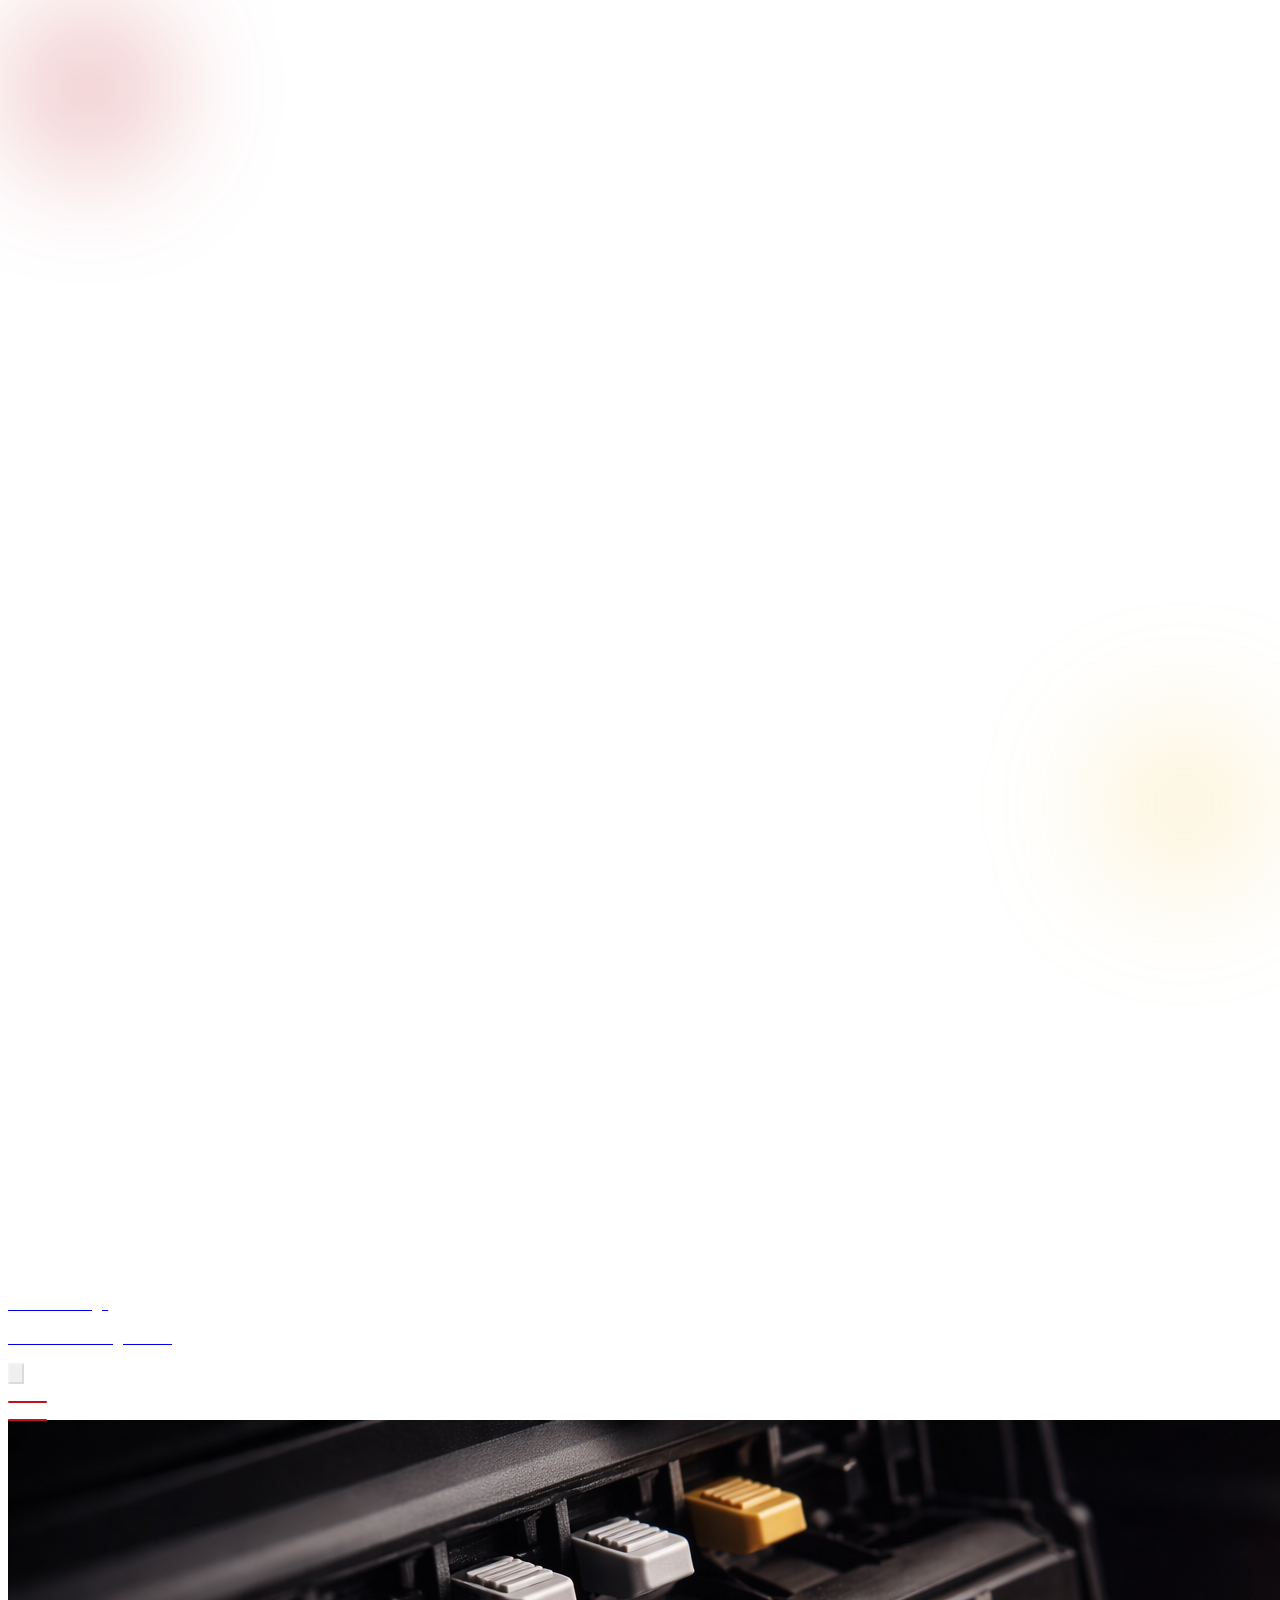
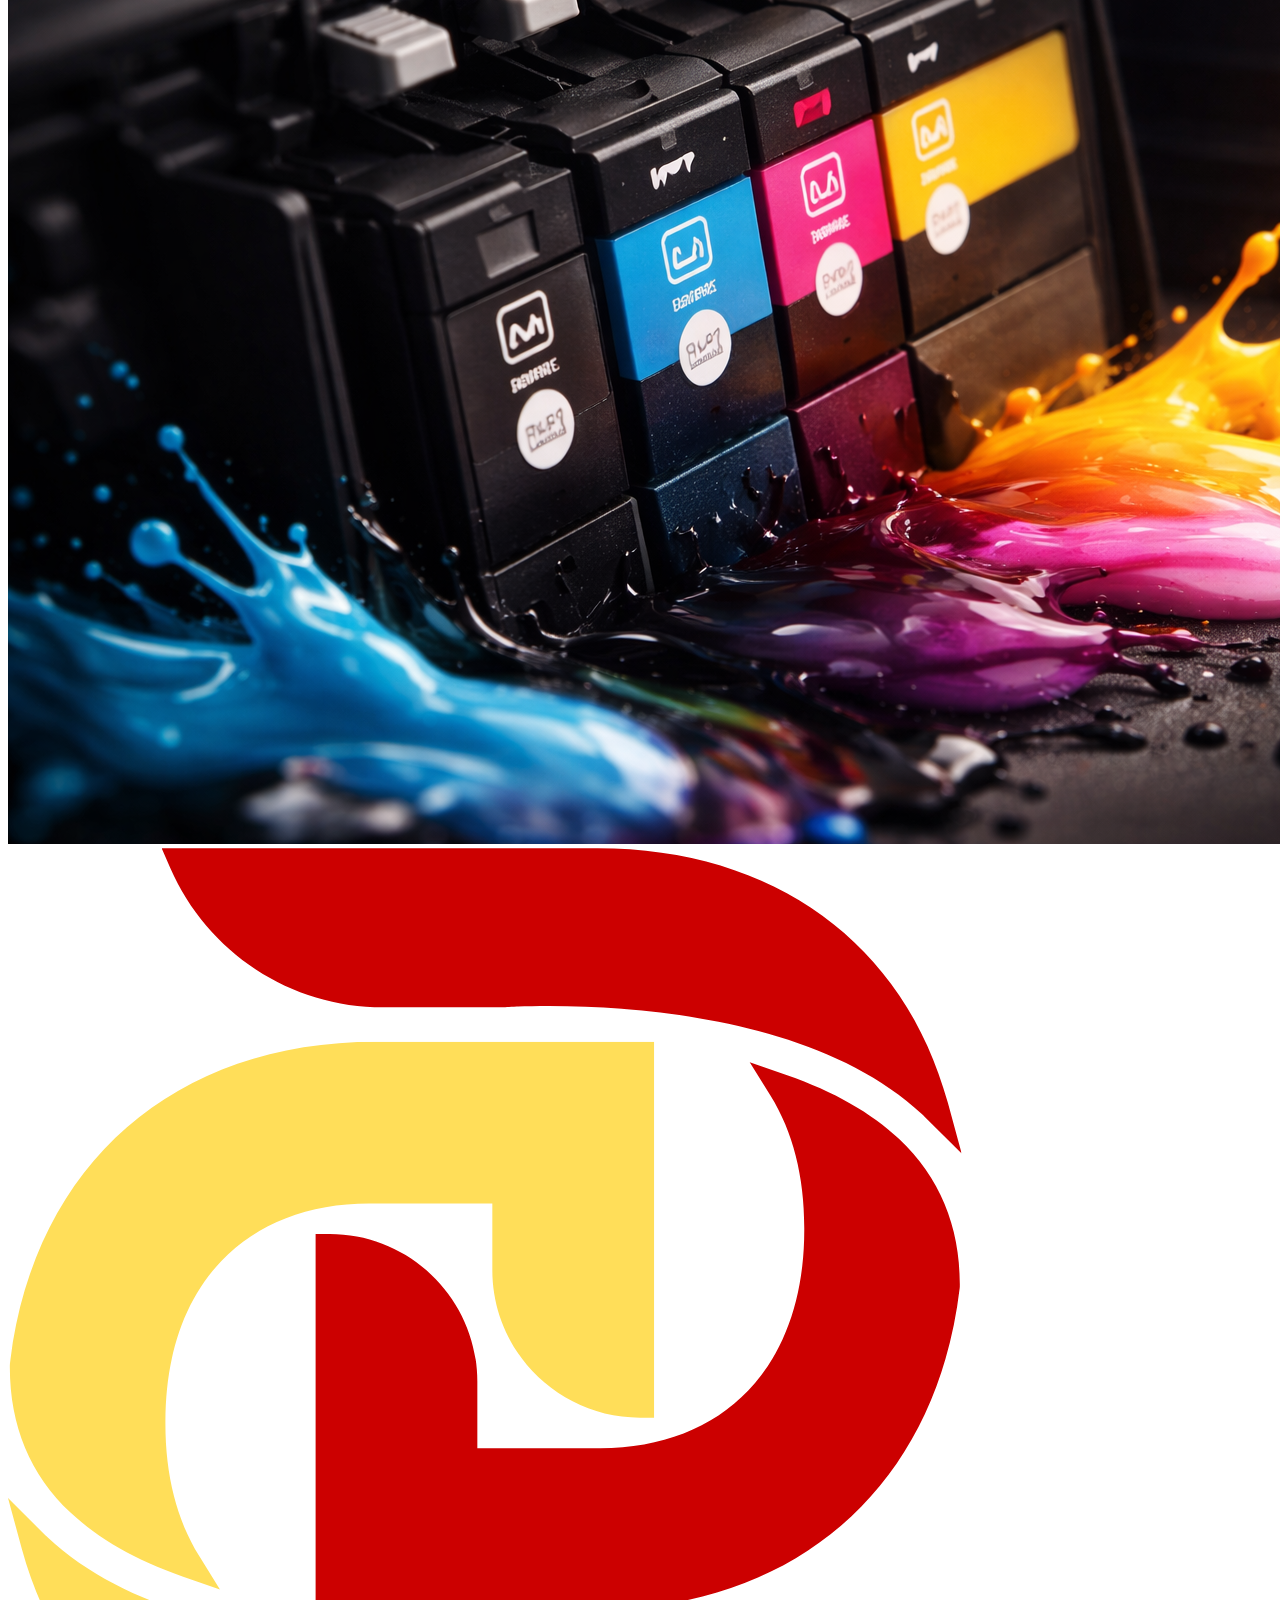
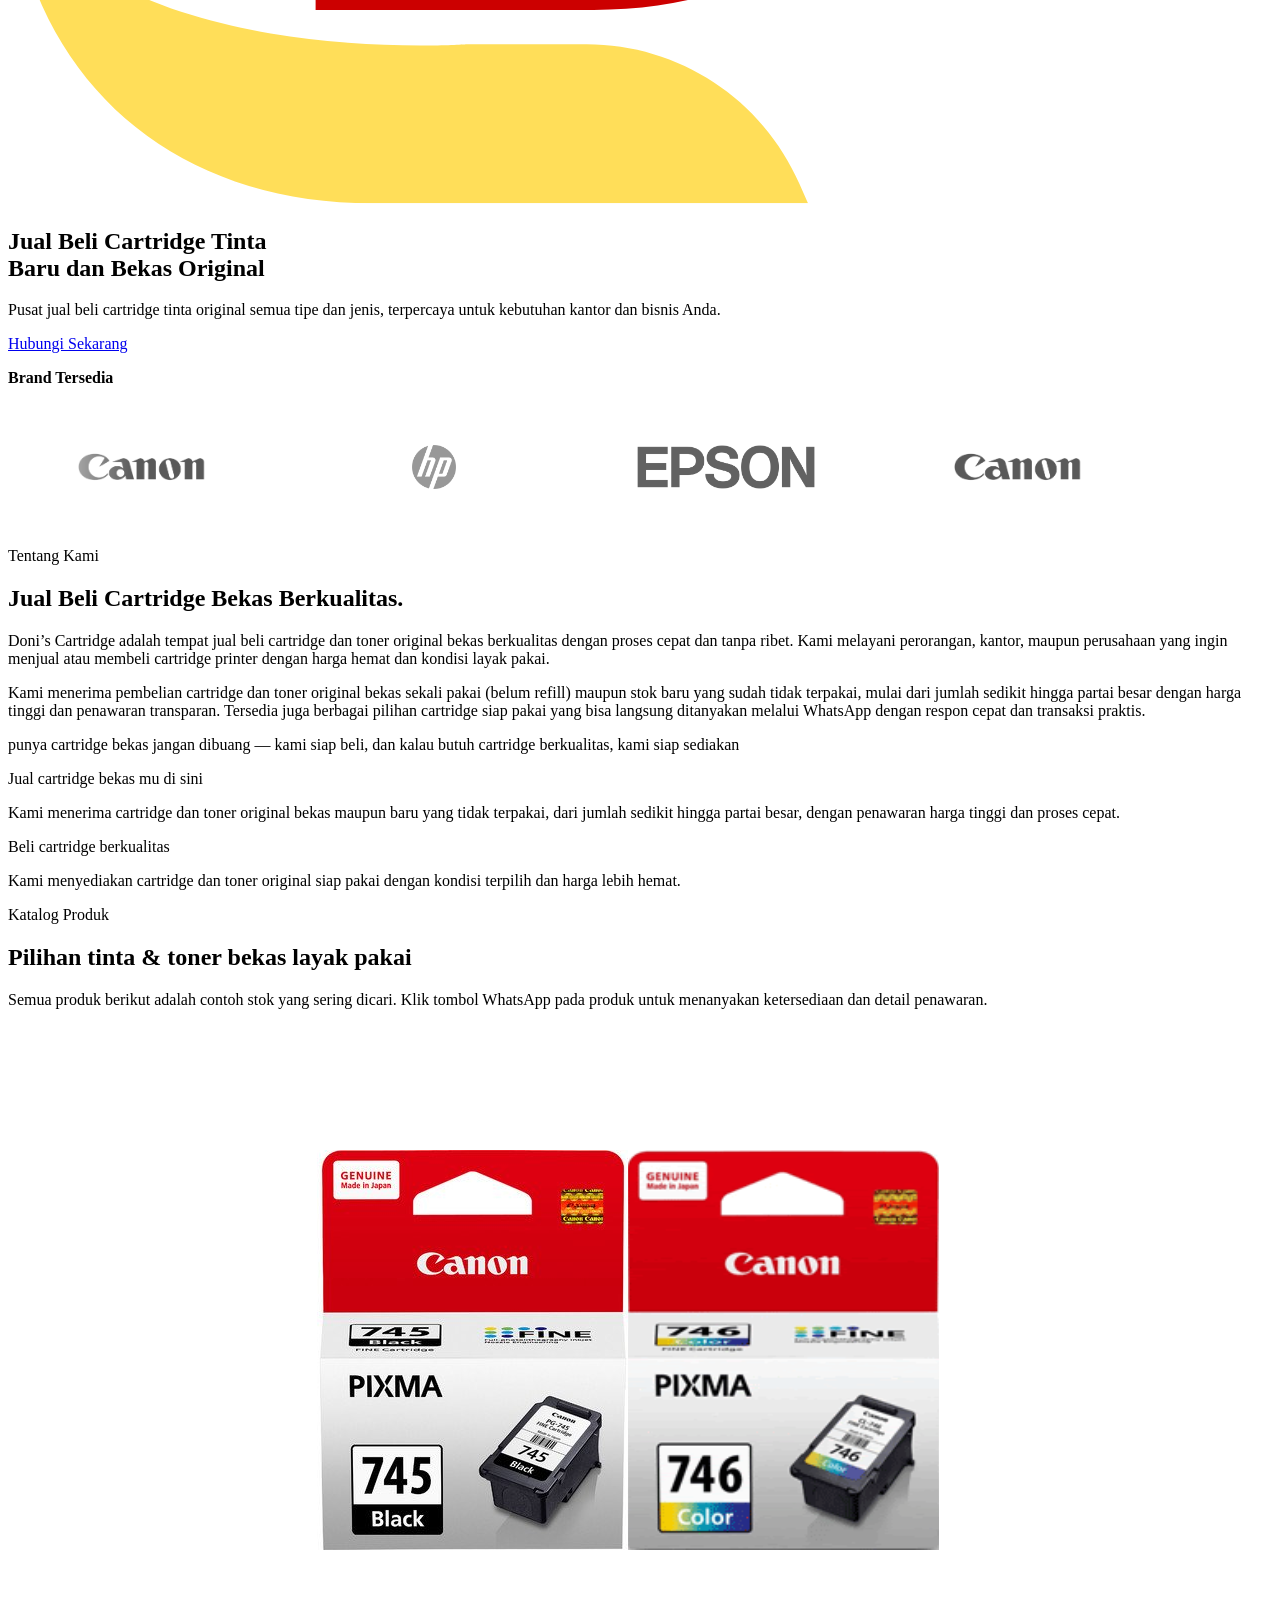
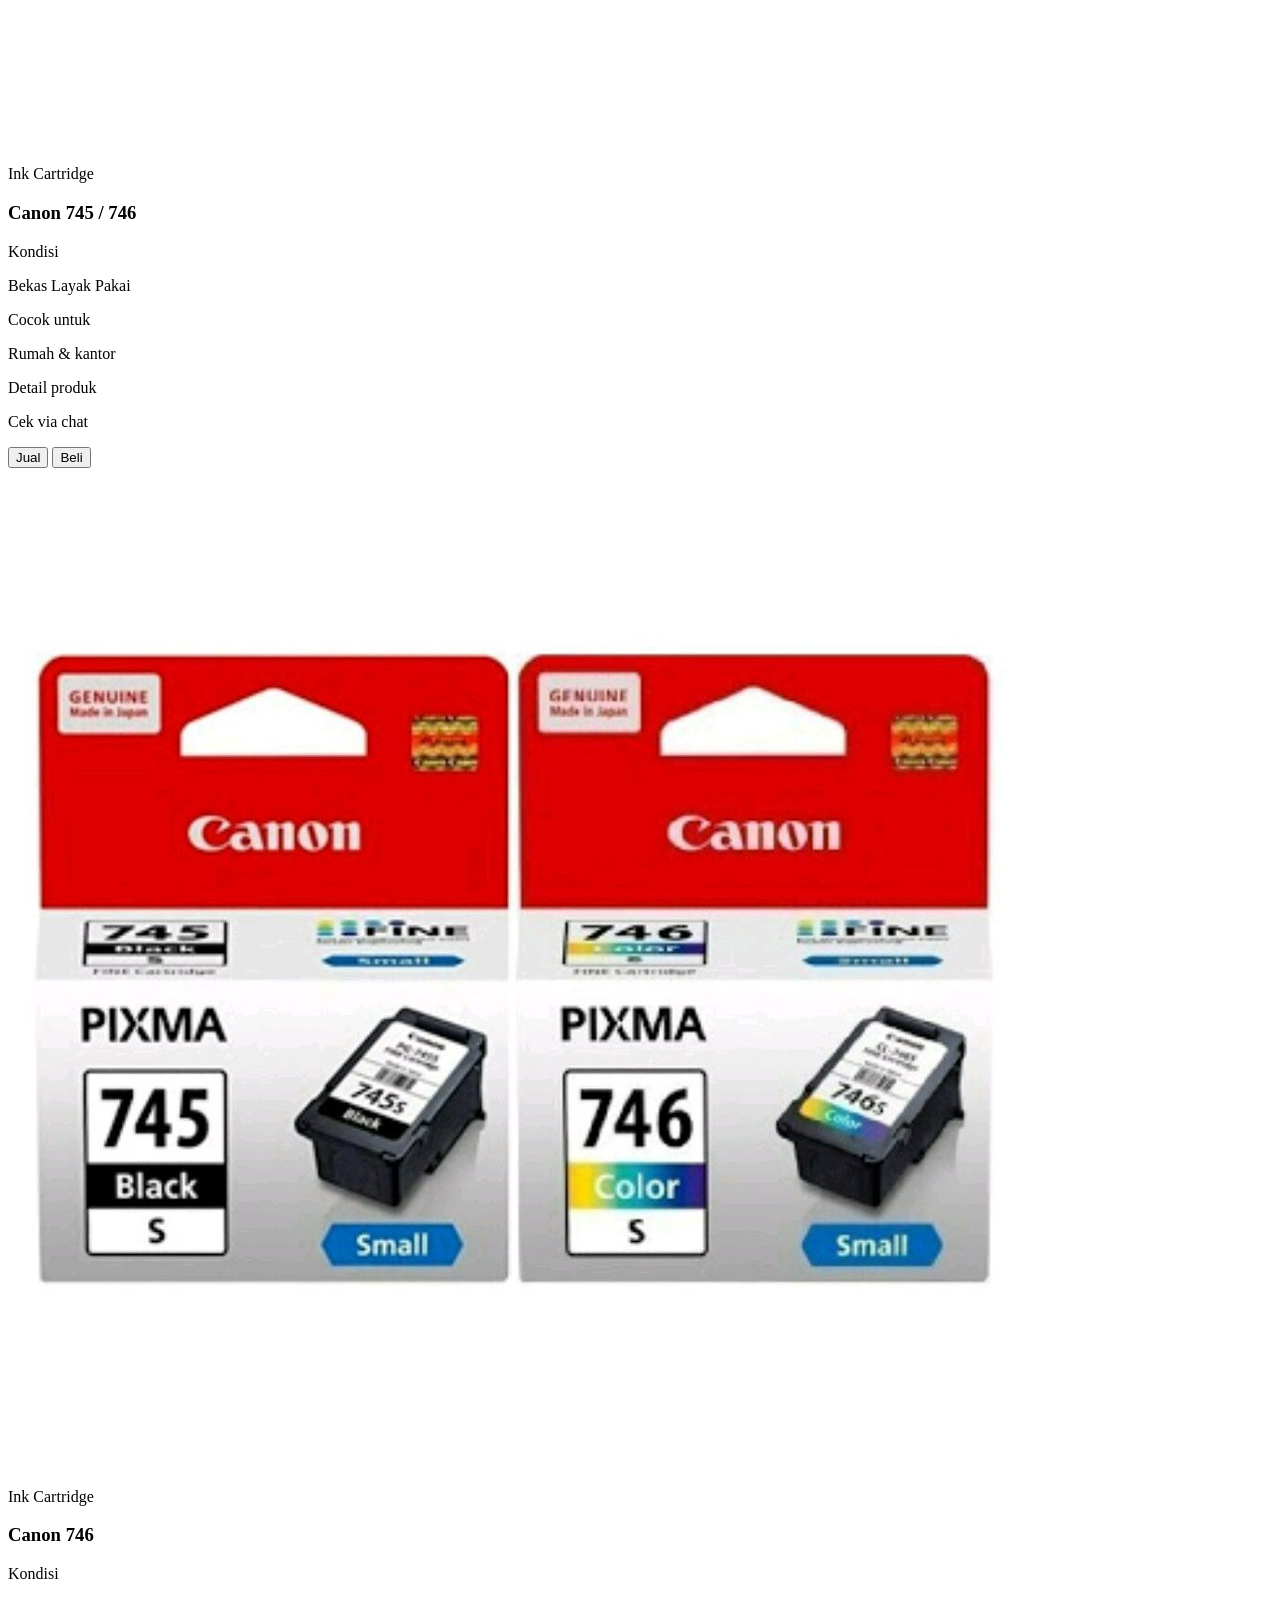
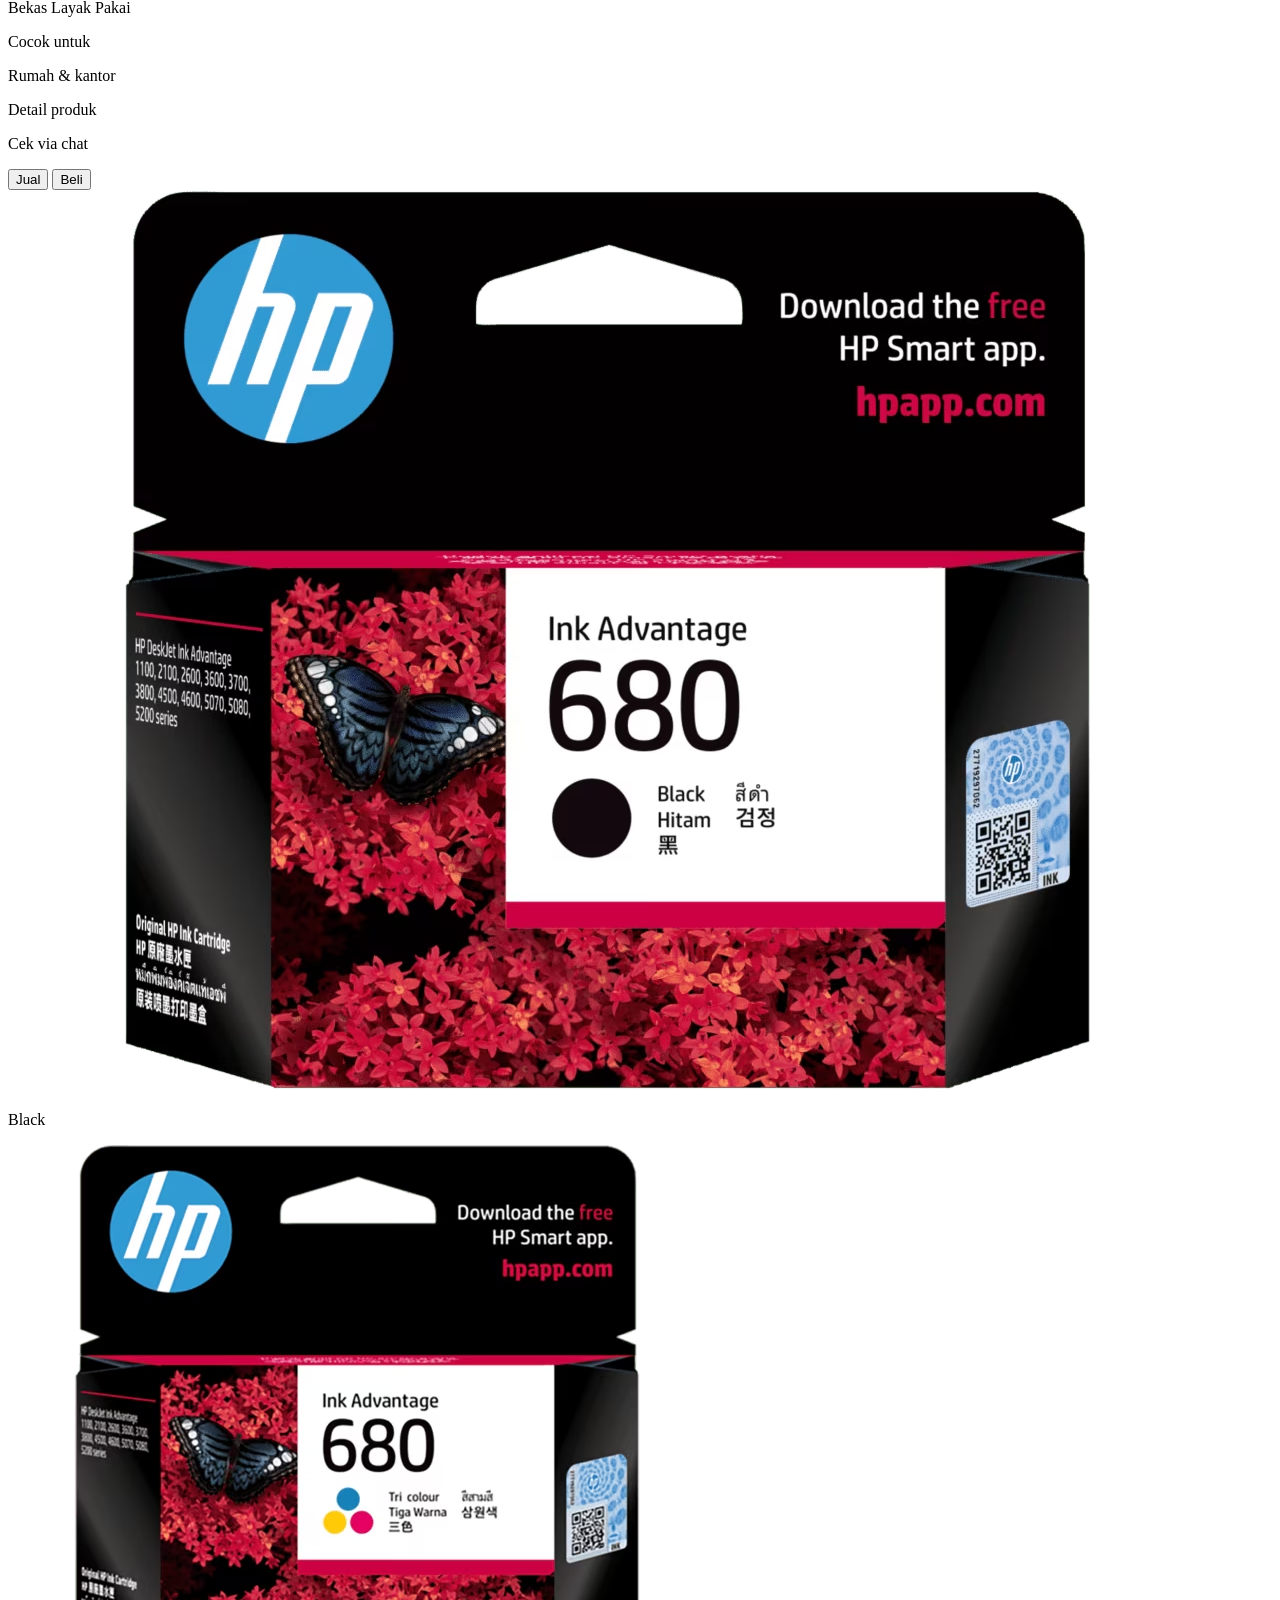
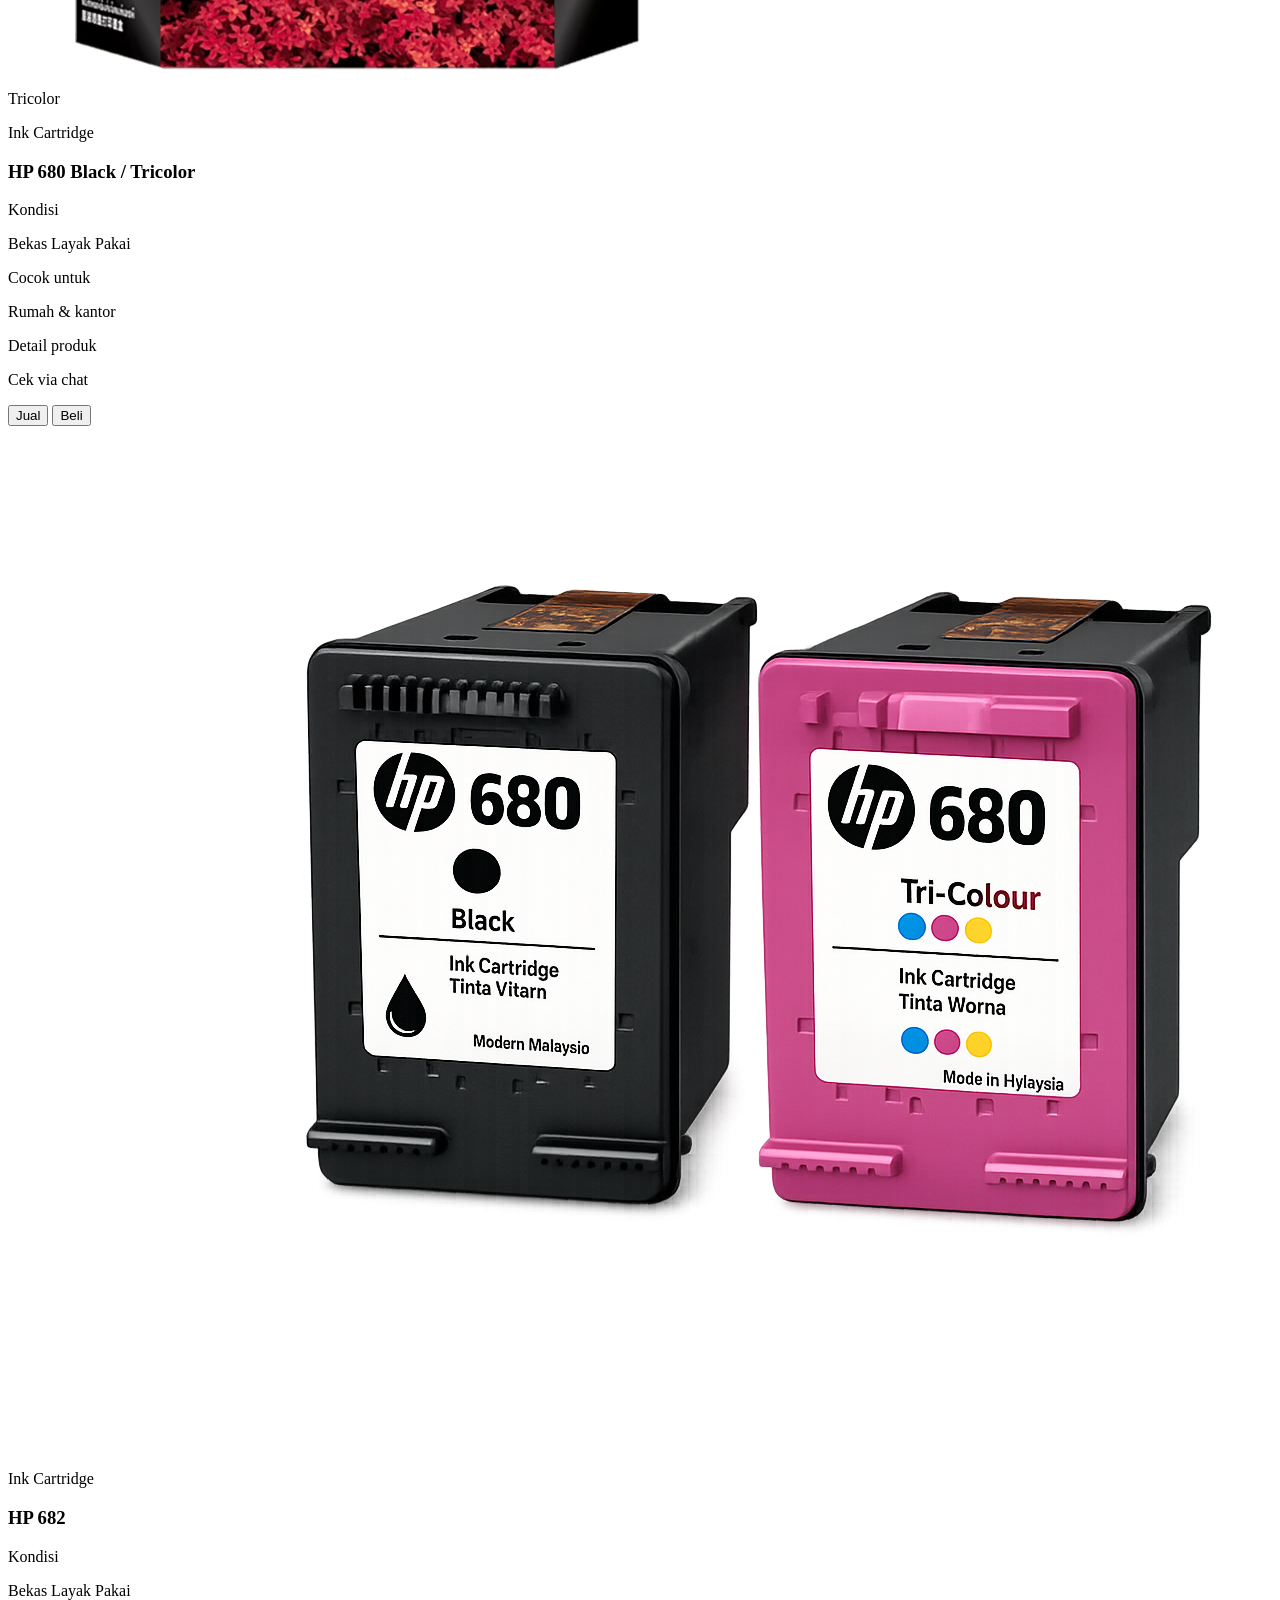
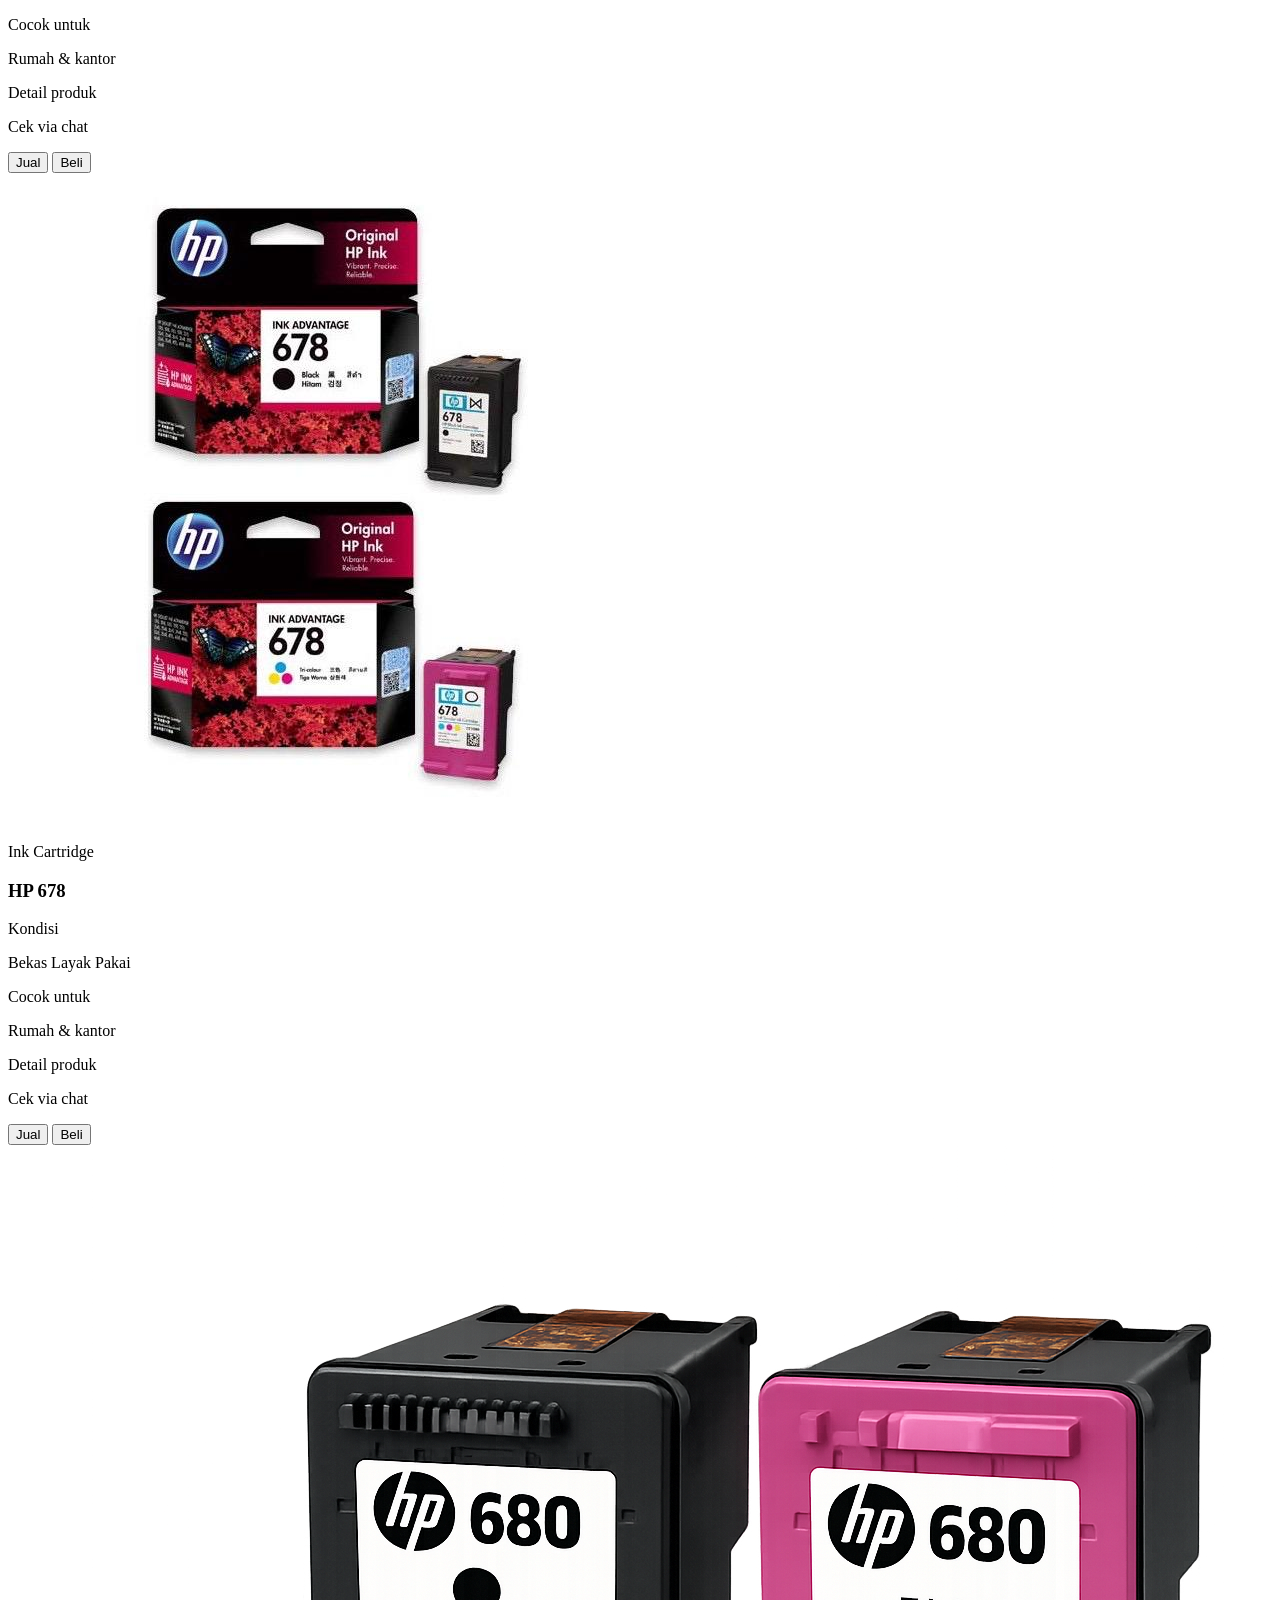
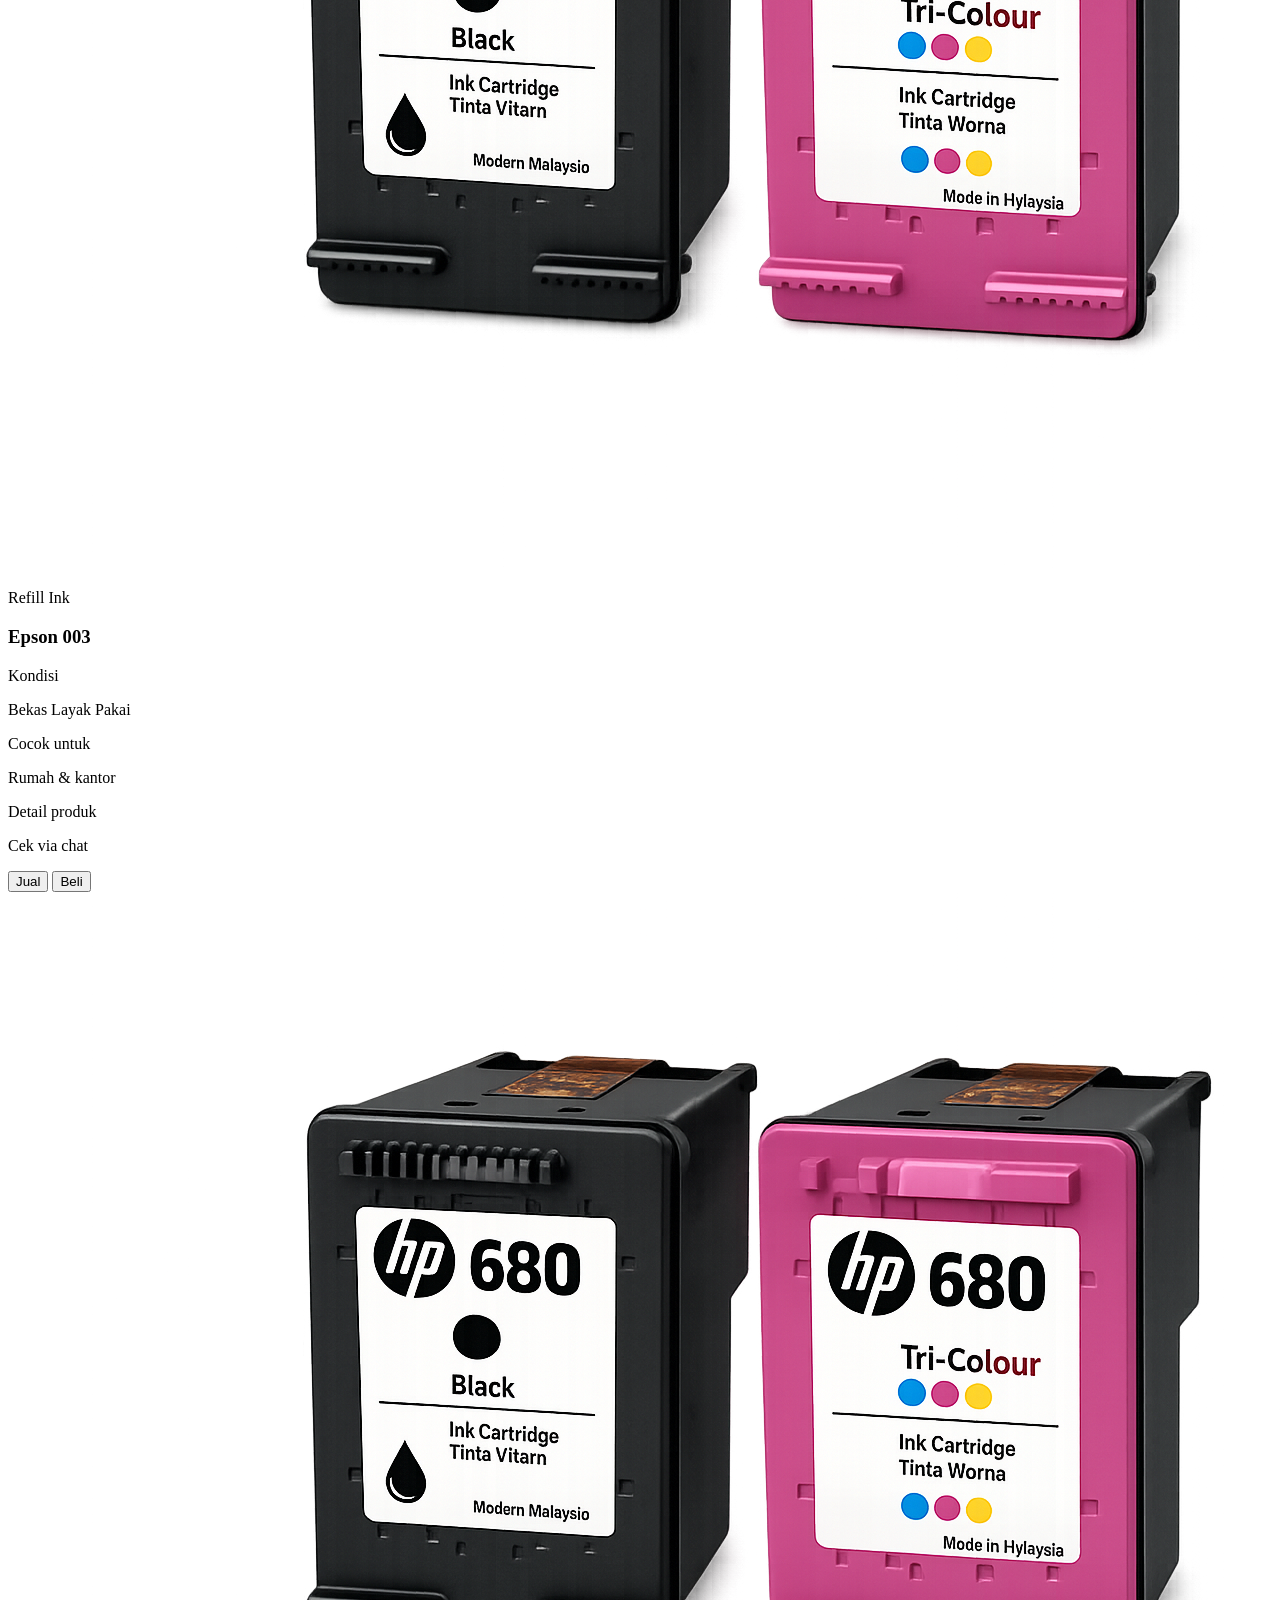
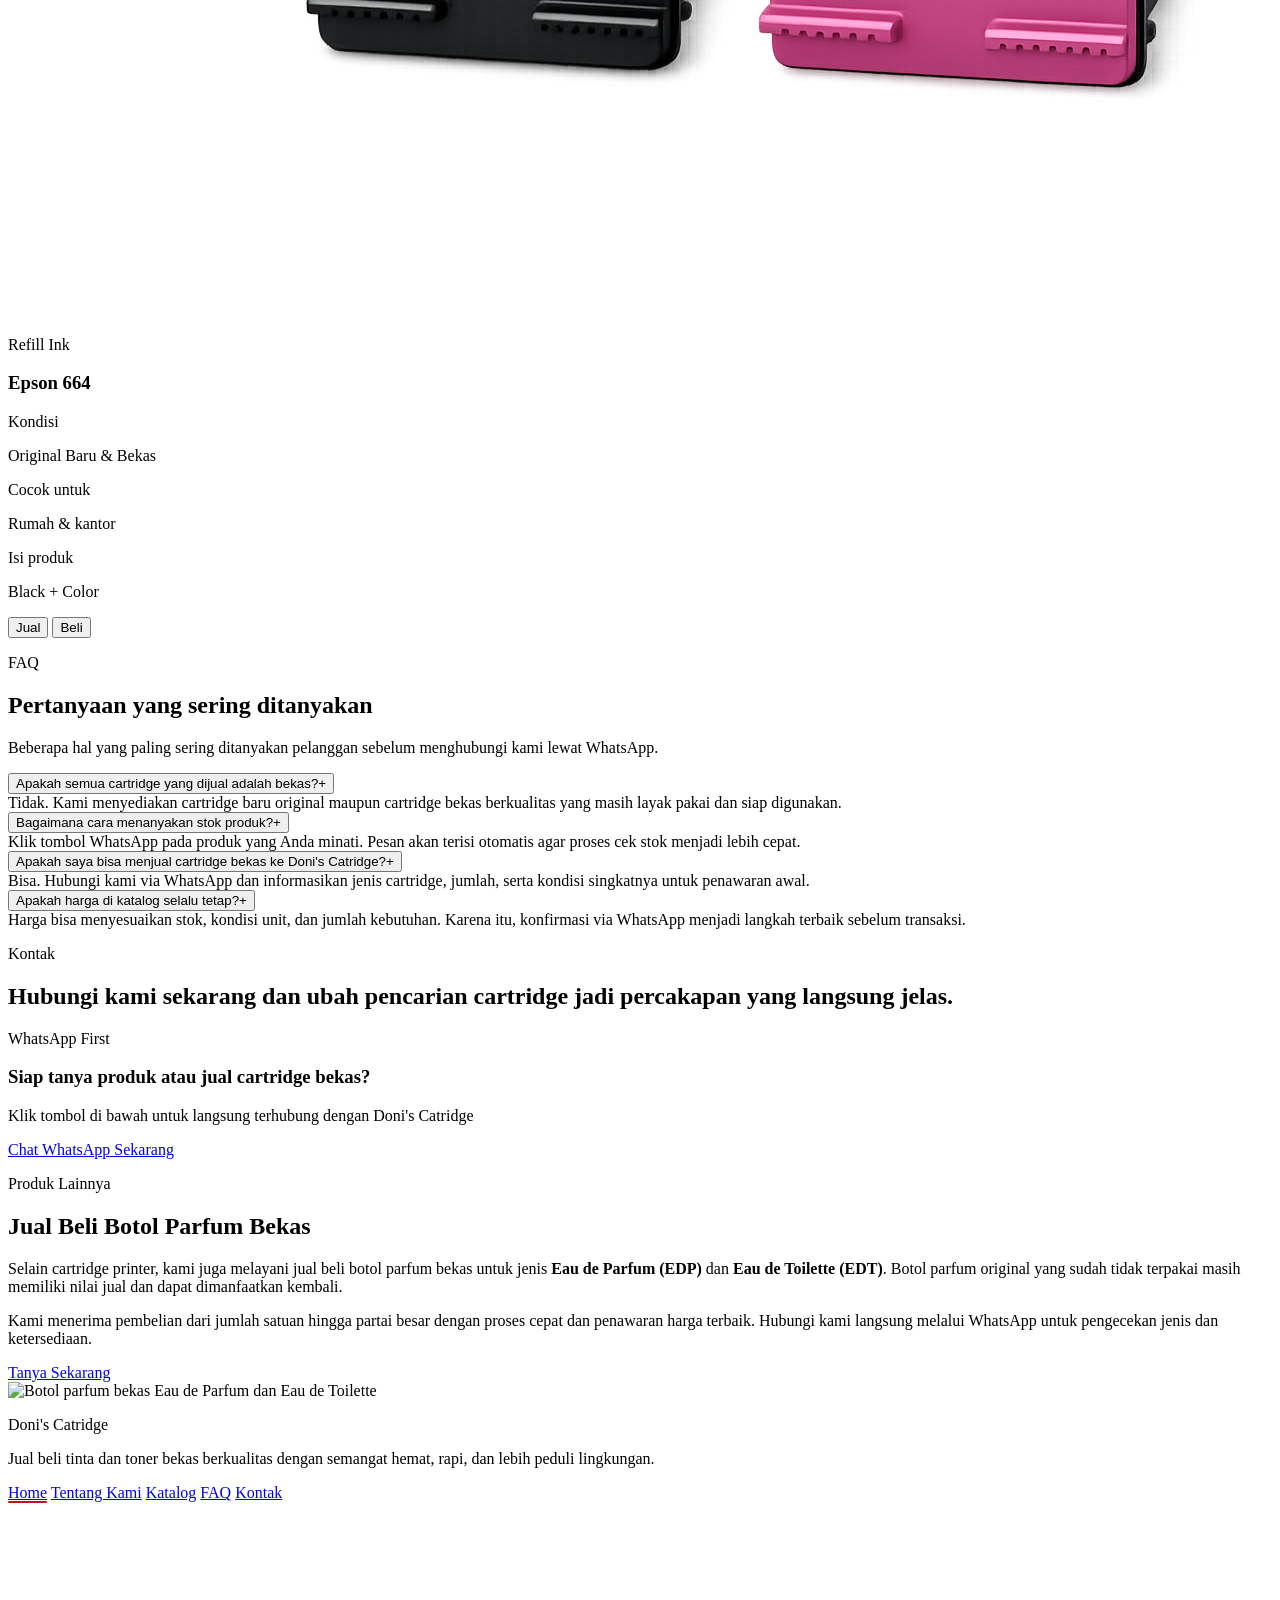
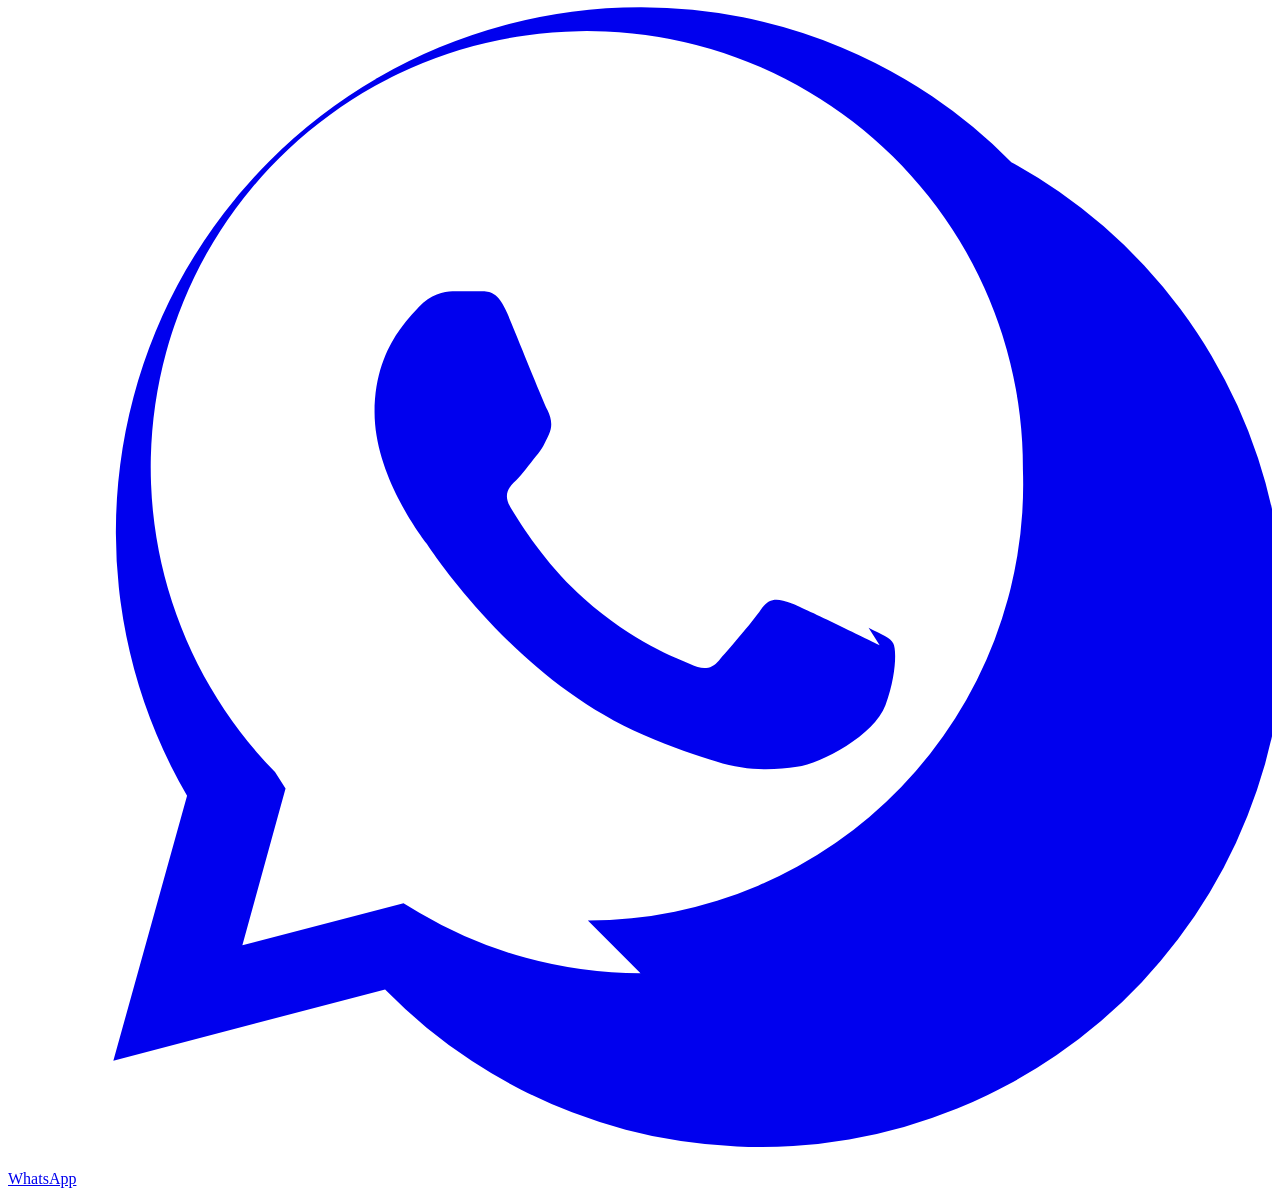
==== commit c11c124f: "." ====
--- a/index.html
+++ b/index.html
@@ -3,8 +3,8 @@
 <head>
   <meta charset="UTF-8">
   <meta name="viewport" content="width=device-width, initial-scale=1.0">
-  <title>Doni's Catridge | Jual Beli Tinta & Toner Bekas Berkualitas</title>
-  <meta name="description" content="Doni's Catridge melayani jual beli tinta dan toner bekas berkualitas dengan proses ramah lingkungan dan pemesanan cepat via WhatsApp.">
+  <title>Doni's Catridge | Jual Beli Cartridge Tinta Bekas Berkualitas</title>
+  <meta name="description" content="Doni's Catridge melayani jual beli cartridge tinta bekas berkualitas dengan proses cepat">
   <link rel="icon" type="image/png" href="images/logo.png">
   <script src="https://cdn.tailwindcss.com"></script>
   <link rel="preconnect" href="https://fonts.googleapis.com">
@@ -71,13 +71,13 @@
 
         <!-- Title -->
         <h1 class="text-white text-4xl md:text-6xl font-bold leading-tight">
-          Jual Beli Cartridge <br>
+          Jual Beli Cartridge Tinta <br>
           Baru dan Bekas Original
         </h1>
 
         <!-- Subtitle -->
         <p class="text-gray-300 mt-6 text-lg md:text-xl">
-          Pusat jual beli cartridge dan toner original semua tipe dan jenis,
+          Pusat jual beli cartridge tinta original semua tipe dan jenis,
           terpercaya untuk kebutuhan kantor dan bisnis Anda.
         </p>
 
@@ -158,31 +158,31 @@
         <div class="mt-12 grid gap-6 sm:grid-cols-2 xl:grid-cols-3">
           <article class="product-card rounded-[1.75rem] border border-black/5 bg-white p-6 shadow-xl shadow-black/10">
             <div class="overflow-hidden rounded-[1.5rem] bg-gradient-to-br from-[#FFF8E8] to-white p-5">
-                  <img src="images/Canon88-98.jpg" alt="Canon 88 / 98" class="mx-auto h-44 w-auto object-contain">
+                  <img src="images/canon745-746.png" alt="Canon 745 / 746" class="mx-auto h-44 w-auto object-contain">
             </div>
             <div class="mt-6 flex items-start justify-between gap-4">
               <div>
                 <p class="text-sm font-semibold uppercase tracking-[0.22em] text-[#C1121F]">Ink Cartridge</p>
-                <h3 class="mt-3 text-2xl font-extrabold text-[#111111]">Canon 88 / 98</h3>
-              </div>
-            </div>
-            <div class="mt-5 rounded-2xl bg-[#FFF8E8] px-4 py-3">
-              <p class="text-sm font-semibold text-[#111111]">Kondisi</p>
-              <p class="mt-1 text-base font-bold text-[#111111]">Bekas Layak Pakai</p>
-            </div>
-            <div class="mt-4 grid grid-cols-2 gap-3 text-sm">
-              <div class="rounded-2xl border border-black/5 bg-white px-4 py-3">
-                <p class="font-semibold text-[#111111]">Cocok untuk</p>
-                <p class="mt-1 text-black/60">Rumah & kantor</p>
-              </div>
-              <div class="rounded-2xl border border-black/5 bg-white px-4 py-3">
-                <p class="font-semibold text-[#111111]">Detail produk</p>
-                <p class="mt-1 text-black/60">Cek via chat</p>
-              </div>
-            </div>
-            <div class="mt-6 grid grid-cols-2 gap-3">
-              <button class="wa-button rounded-2xl border border-[#111111]/10 bg-white px-5 py-3 text-sm font-bold text-[#111111]" data-product="Canon 88 / 98" data-action="jual" type="button">Jual</button>
-              <button class="wa-button rounded-2xl bg-[#C1121F] px-5 py-3 text-sm font-bold text-white" data-product="Canon 88 / 98" data-action="beli" type="button">Beli</button>
+                <h3 class="mt-3 text-2xl font-extrabold text-[#111111]">Canon 745 / 746</h3>
+              </div>
+            </div>
+            <div class="mt-5 rounded-2xl bg-[#FFF8E8] px-4 py-3">
+              <p class="text-sm font-semibold text-[#111111]">Kondisi</p>
+              <p class="mt-1 text-base font-bold text-[#111111]">Bekas Layak Pakai</p>
+            </div>
+            <div class="mt-4 grid grid-cols-2 gap-3 text-sm">
+              <div class="rounded-2xl border border-black/5 bg-white px-4 py-3">
+                <p class="font-semibold text-[#111111]">Cocok untuk</p>
+                <p class="mt-1 text-black/60">Rumah & kantor</p>
+              </div>
+              <div class="rounded-2xl border border-black/5 bg-white px-4 py-3">
+                <p class="font-semibold text-[#111111]">Detail produk</p>
+                <p class="mt-1 text-black/60">Cek via chat</p>
+              </div>
+            </div>
+            <div class="mt-6 grid grid-cols-2 gap-3">
+              <button class="wa-button rounded-2xl border border-[#111111]/10 bg-white px-5 py-3 text-sm font-bold text-[#111111]" data-product="Canon 745 / 746" data-action="jual" type="button">Jual</button>
+              <button class="wa-button rounded-2xl bg-[#C1121F] px-5 py-3 text-sm font-bold text-white" data-product="Canon 745 / 746" data-action="beli" type="button">Beli</button>
             </div>
           </article>
           <article class="product-card rounded-[1.75rem] border border-black/5 bg-white p-6 shadow-xl shadow-black/10">
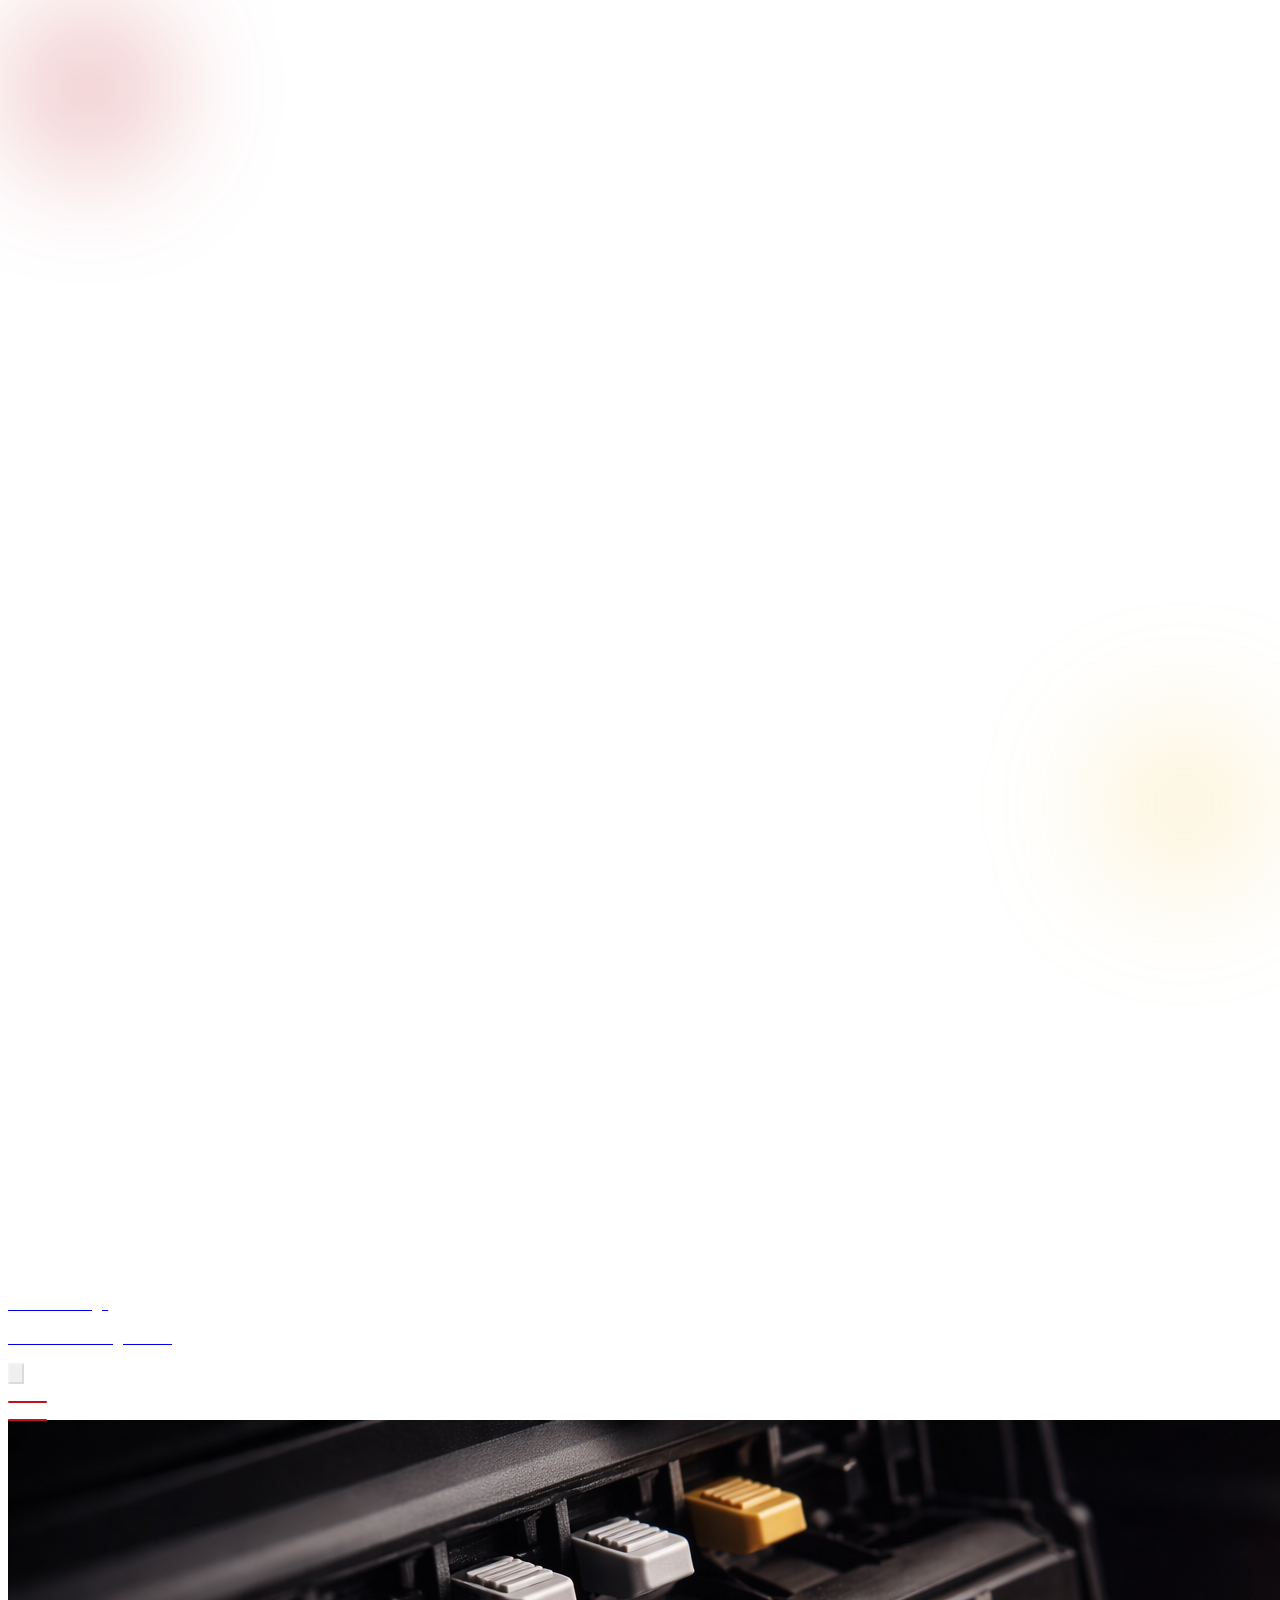
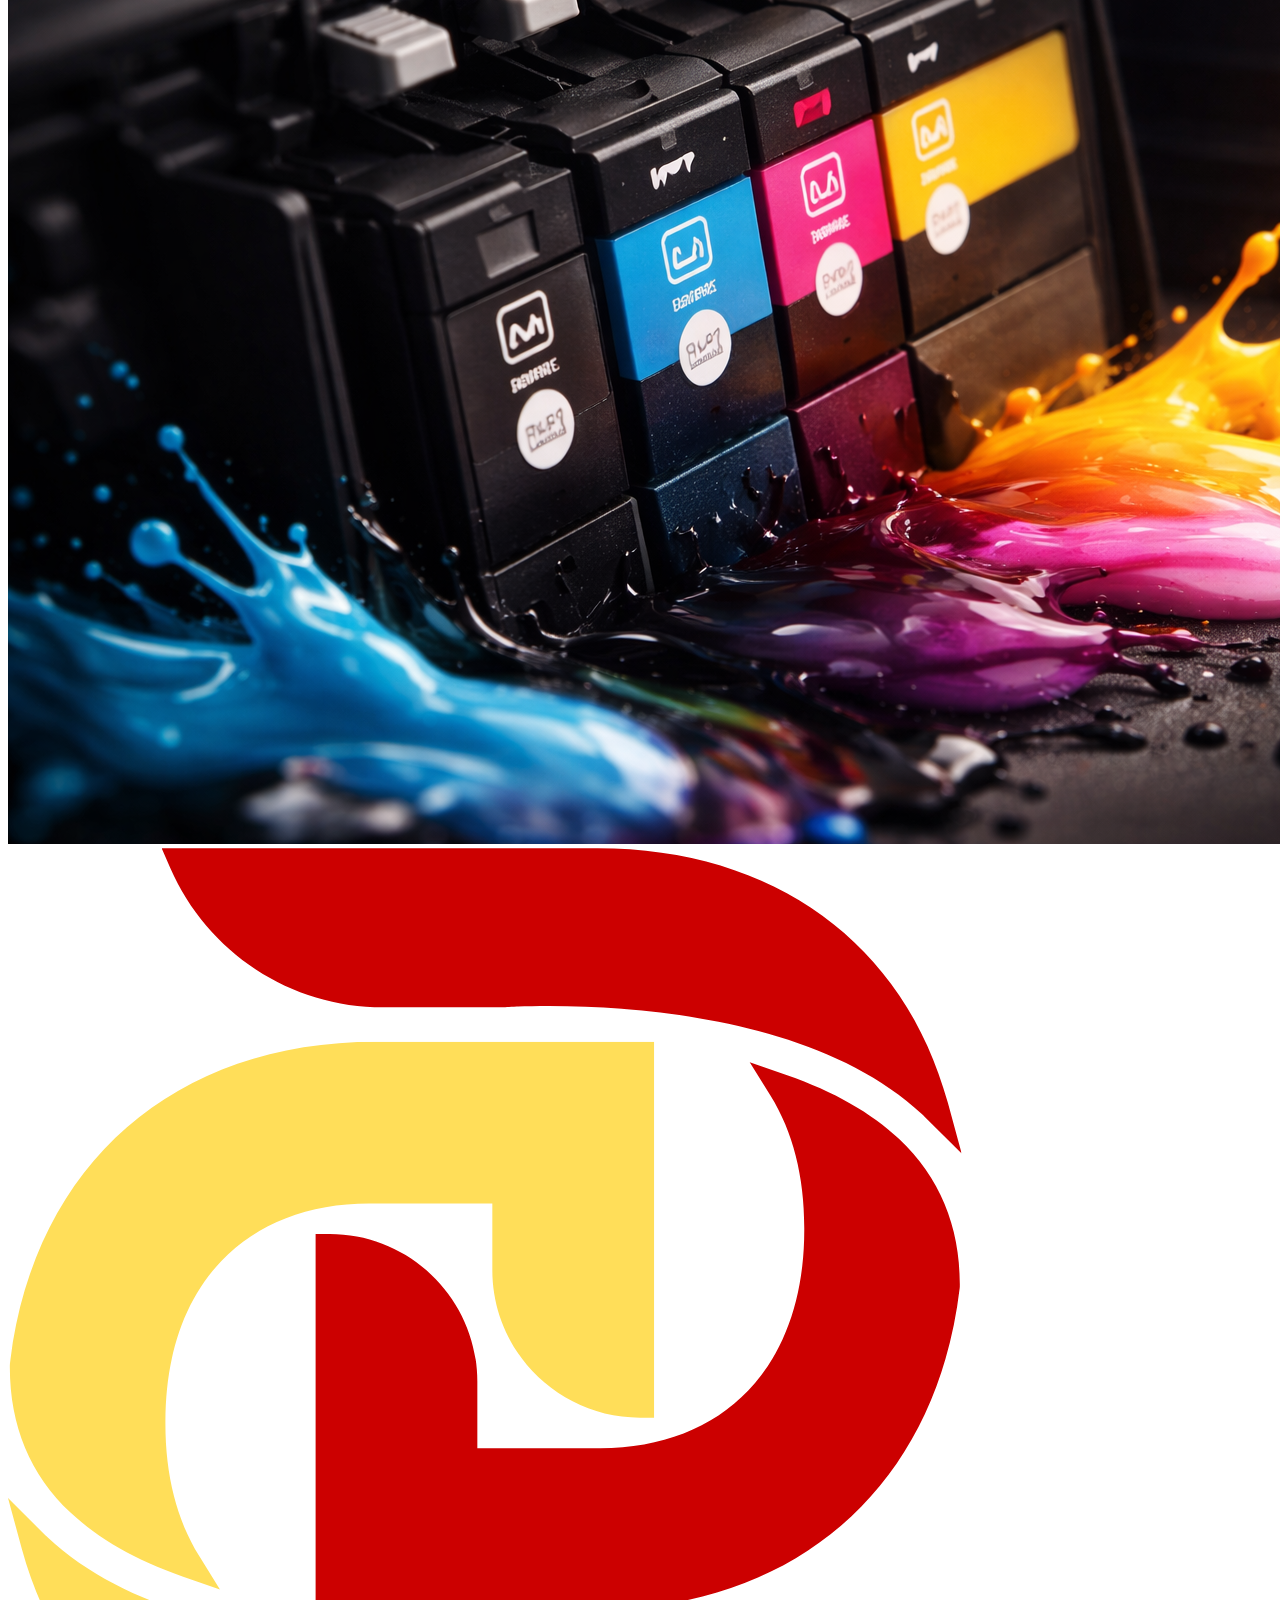
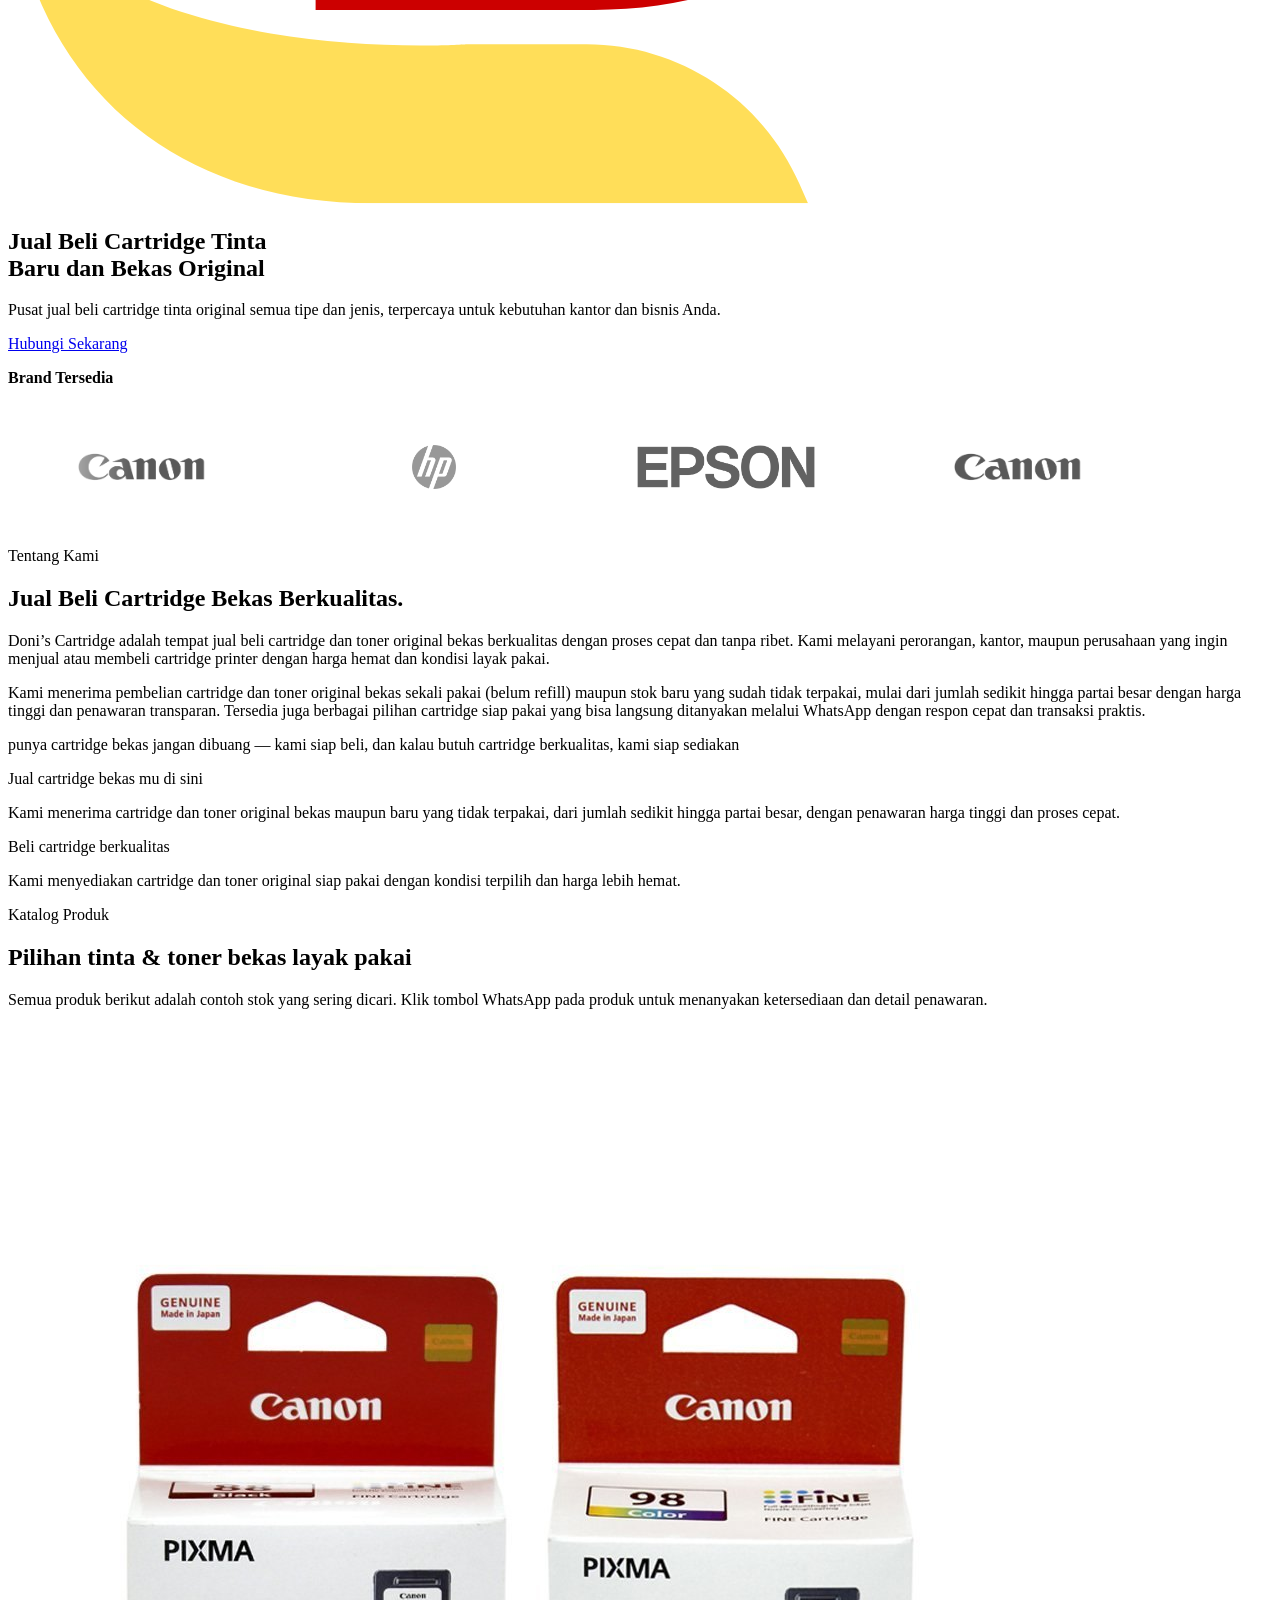
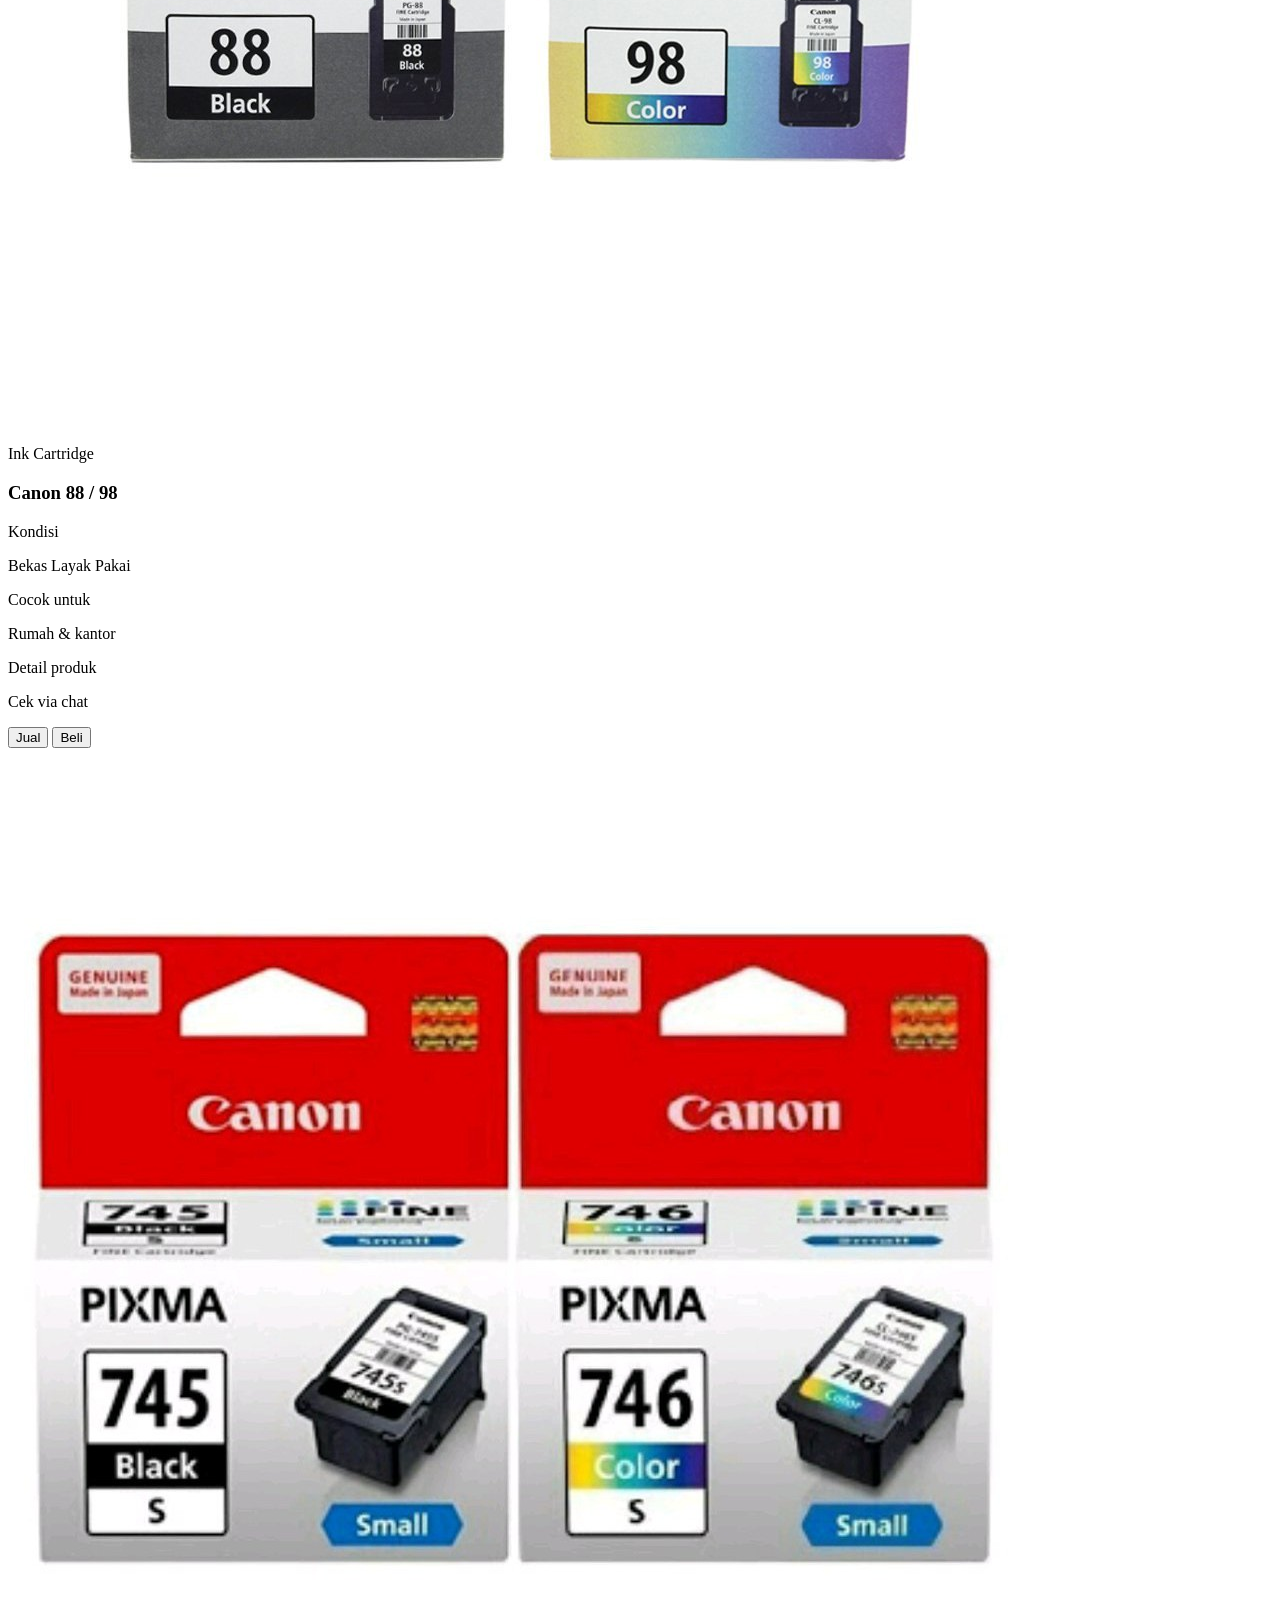
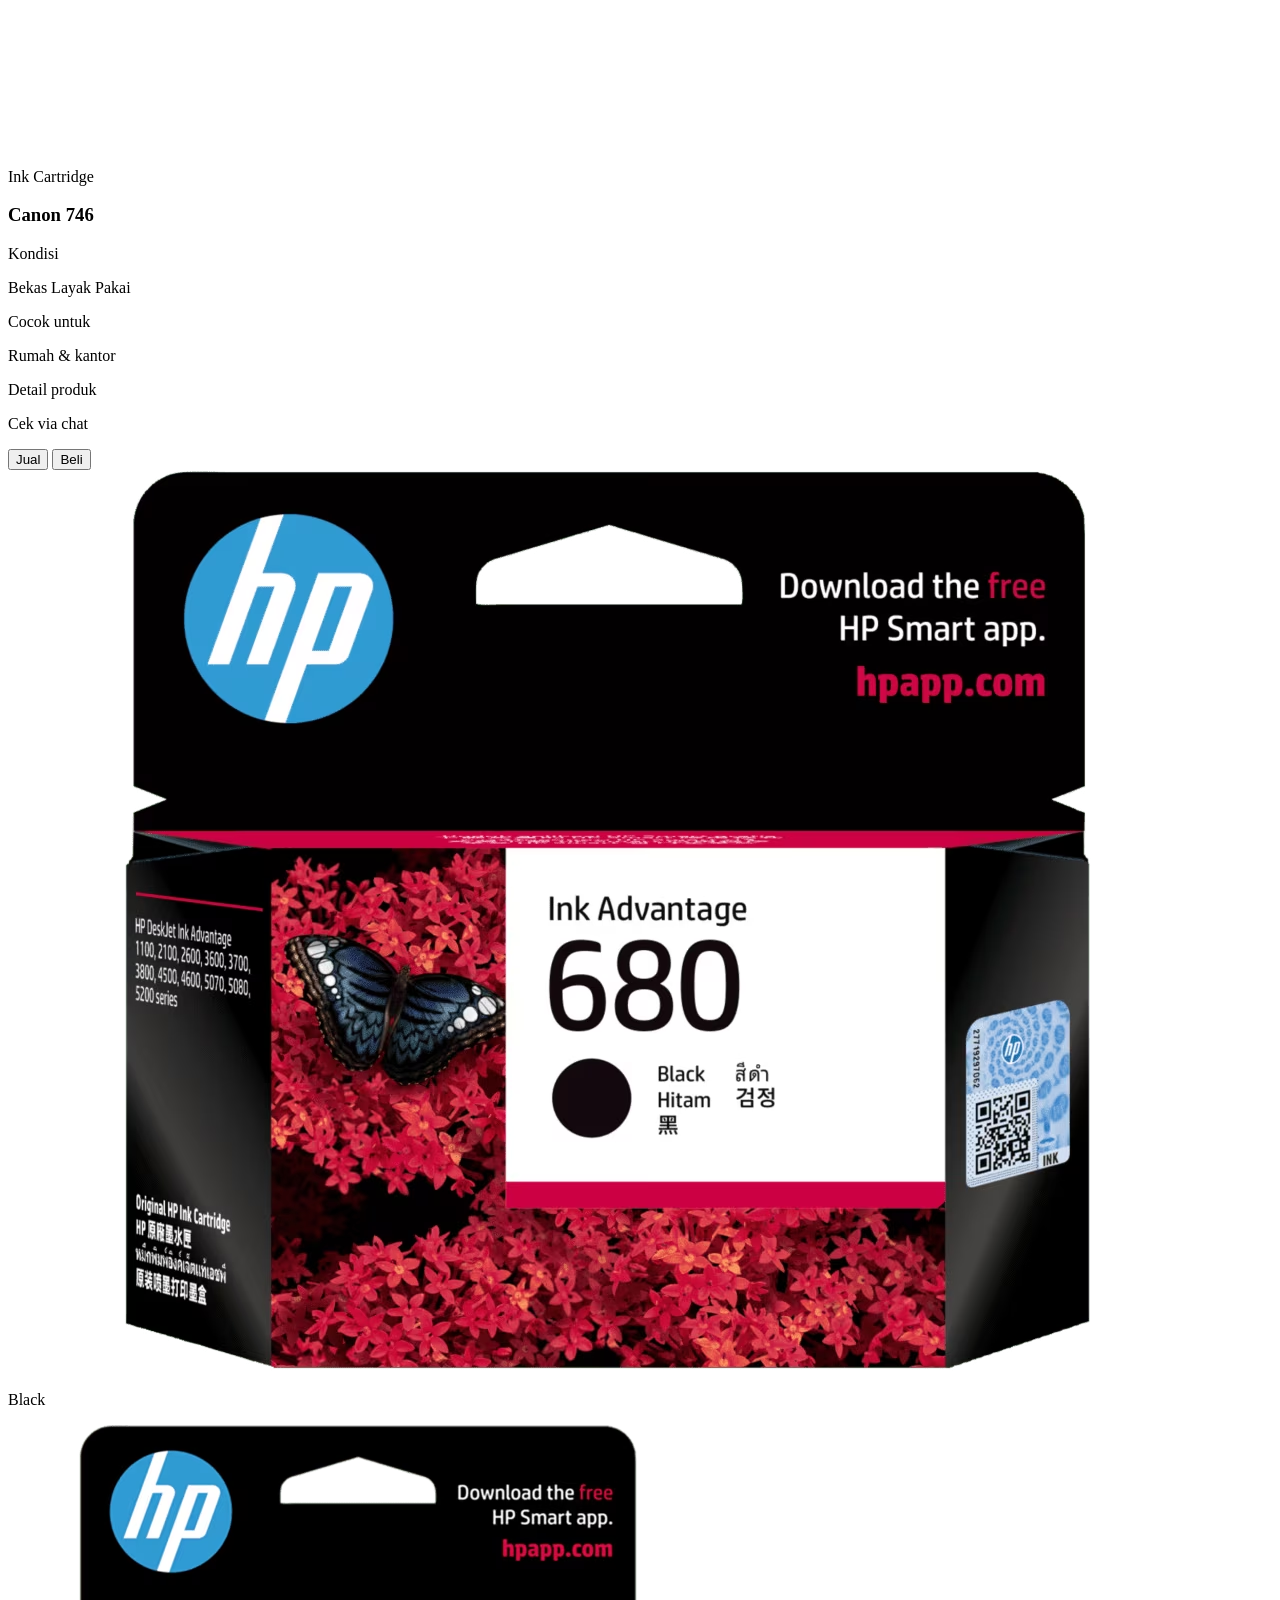
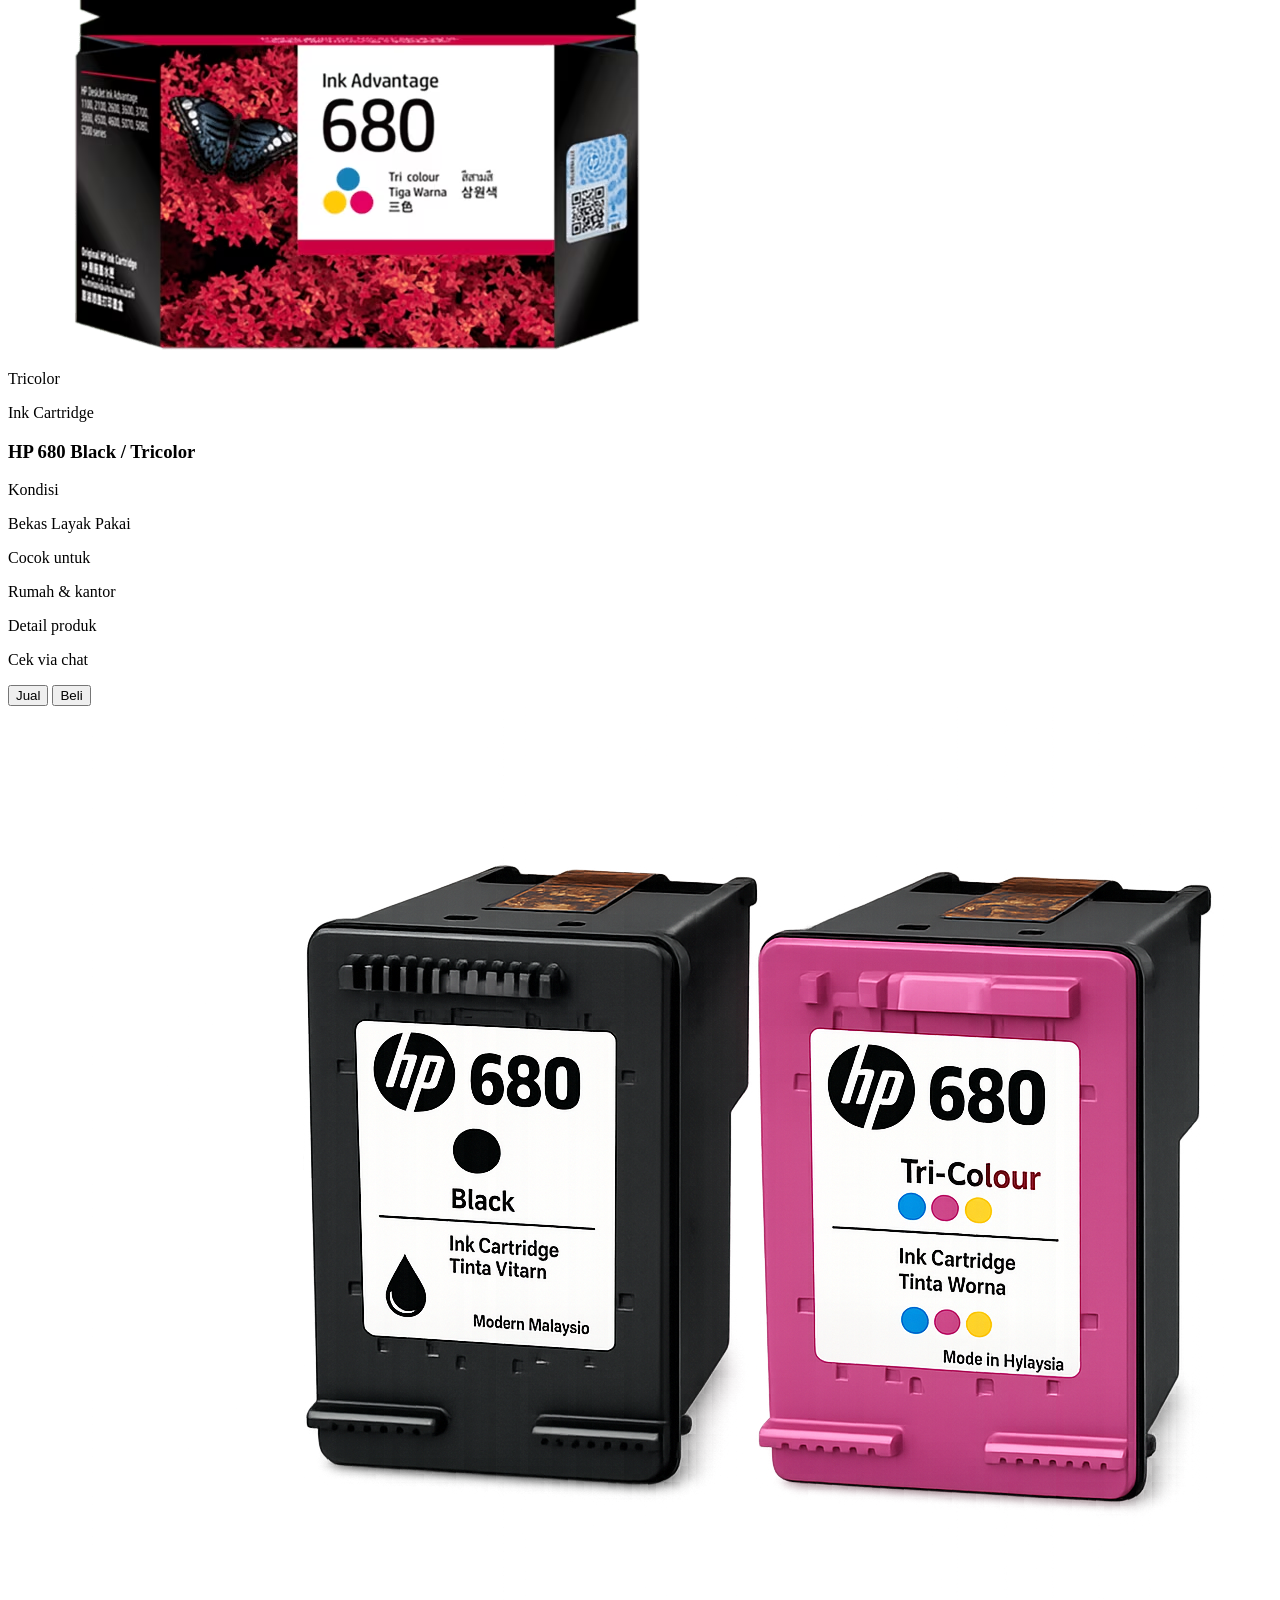
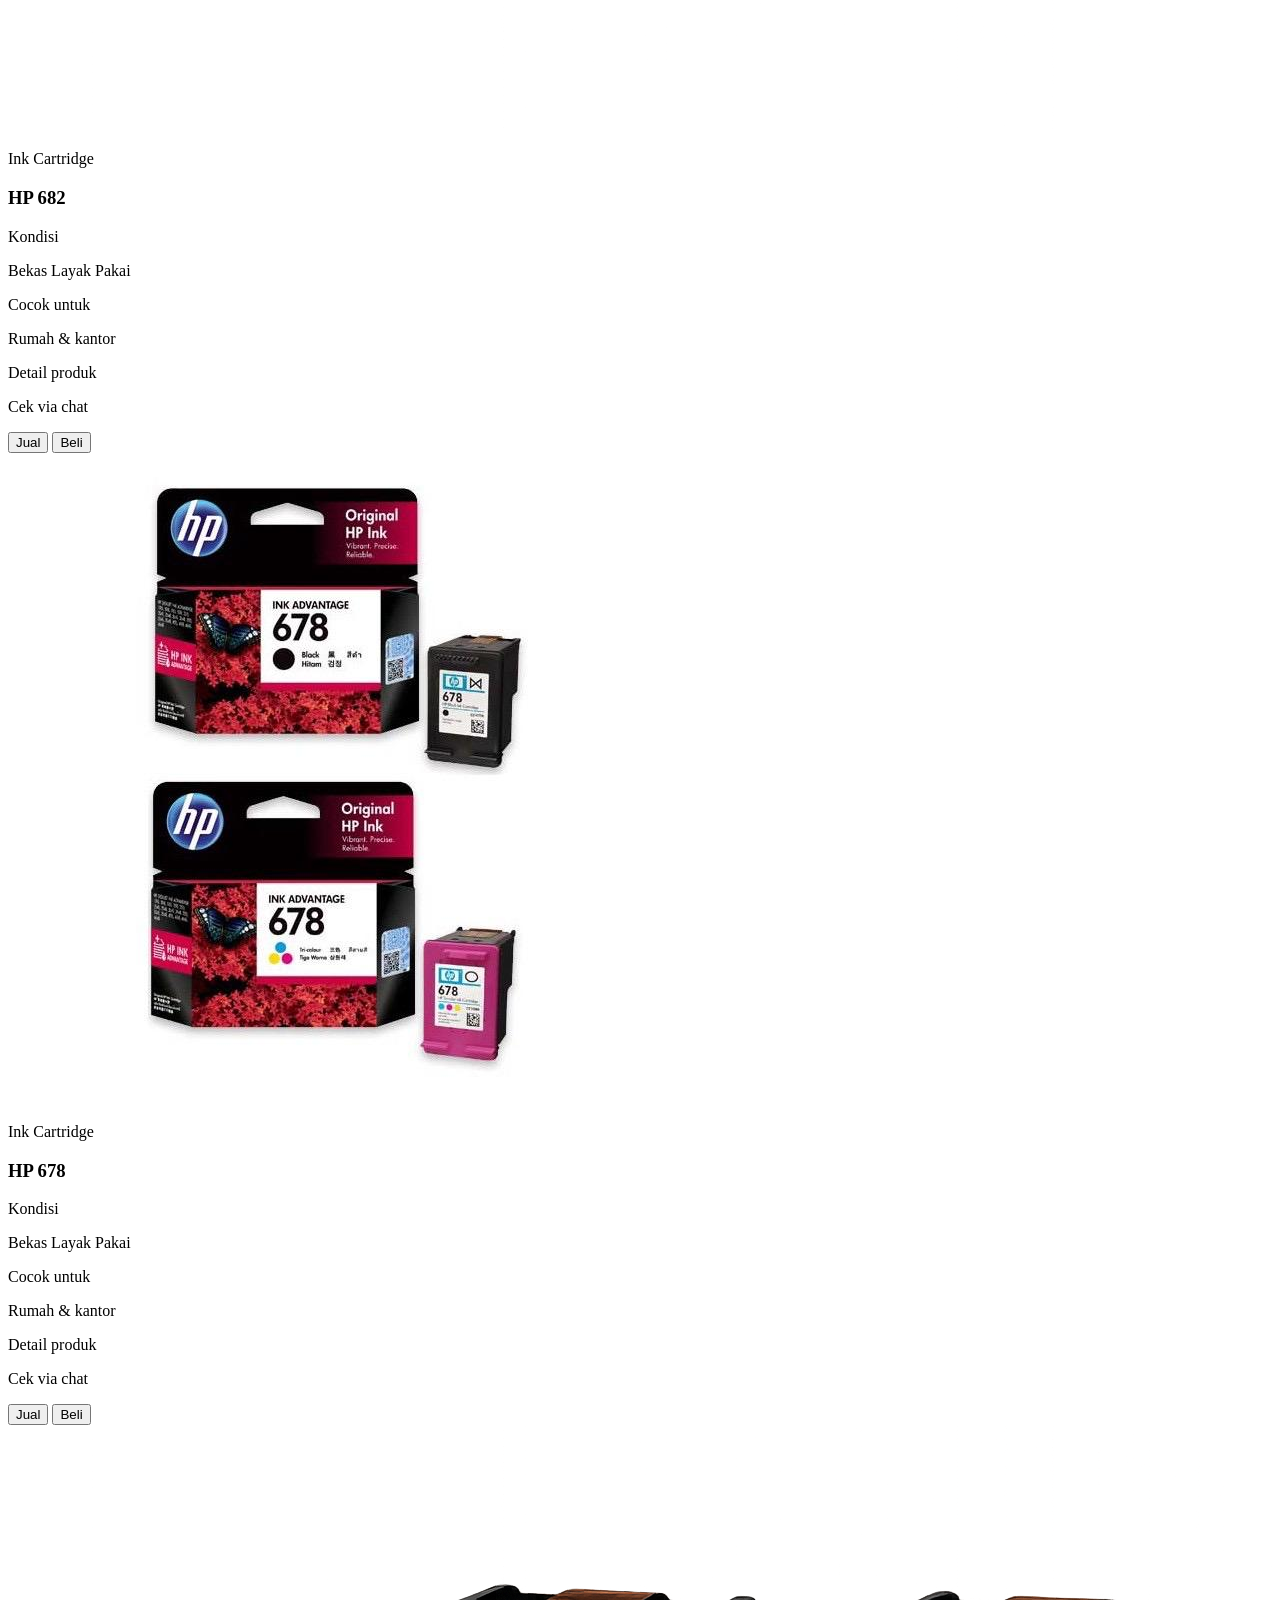
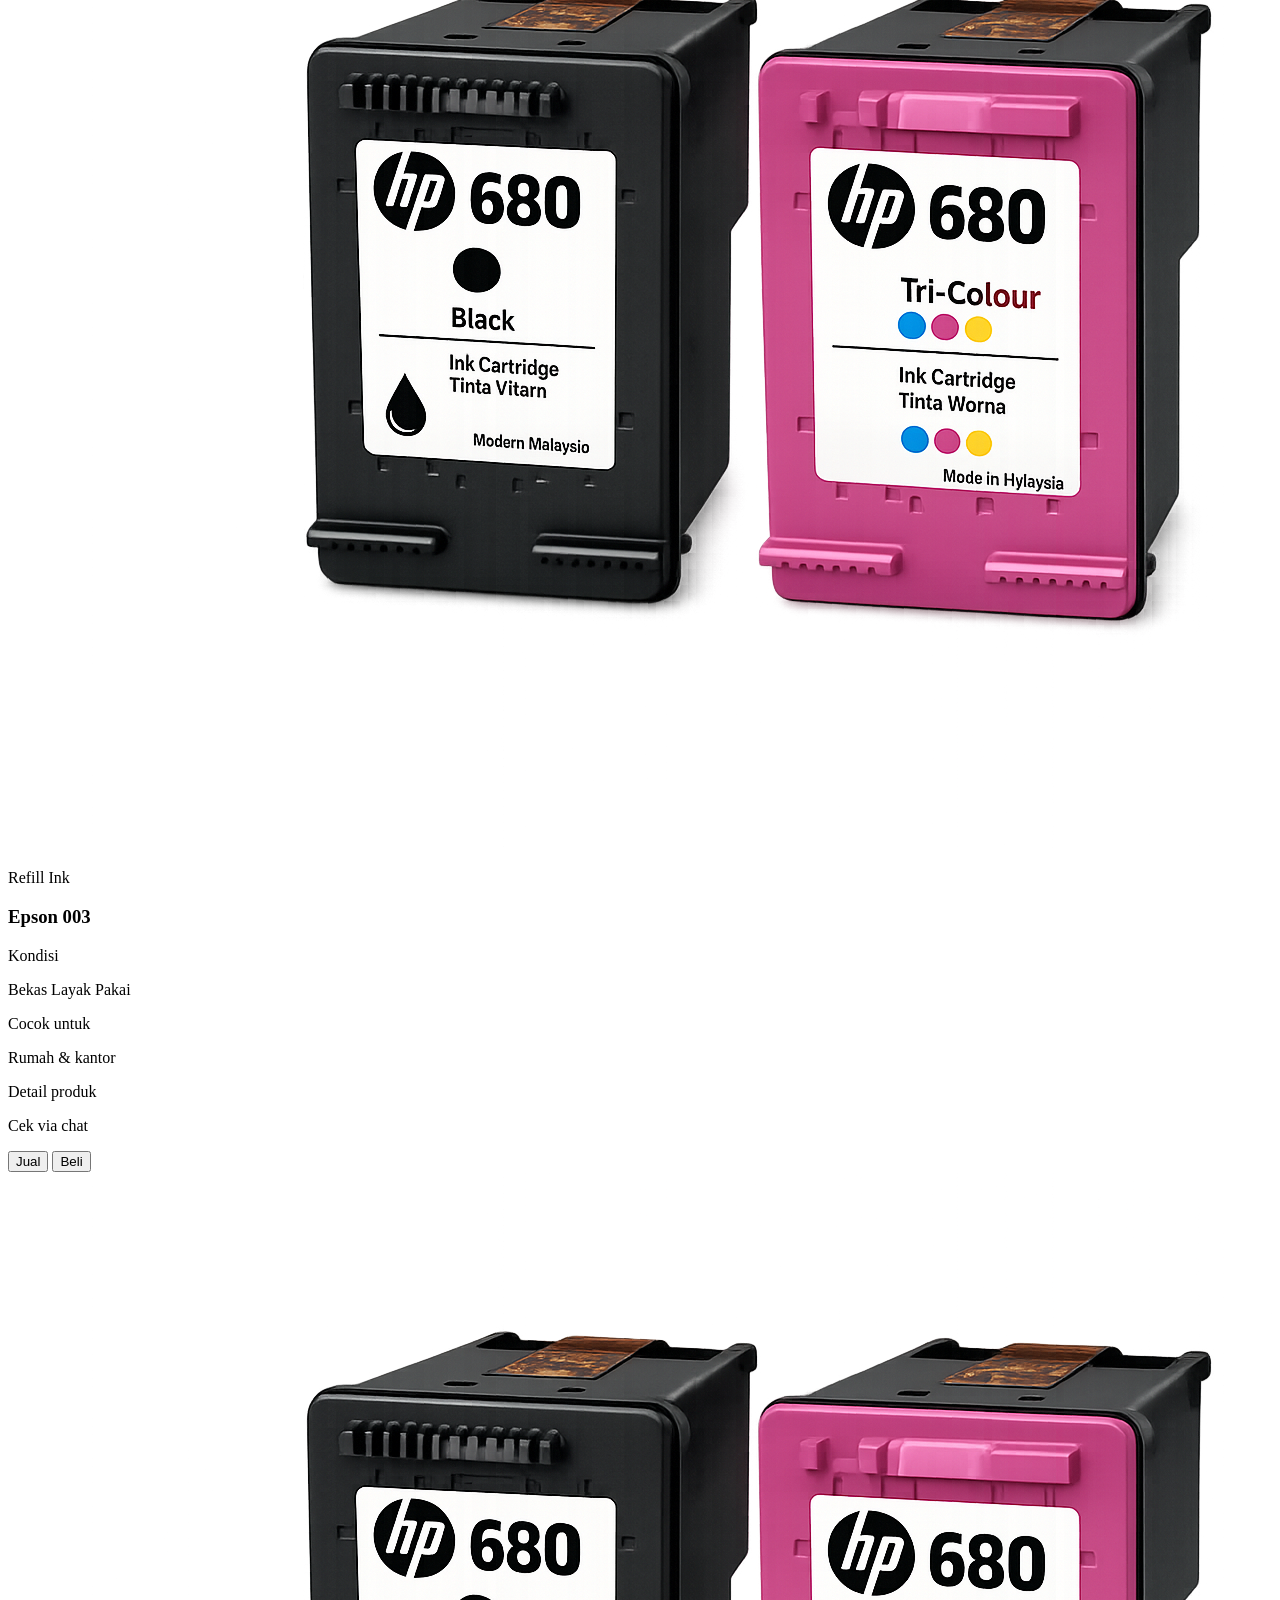
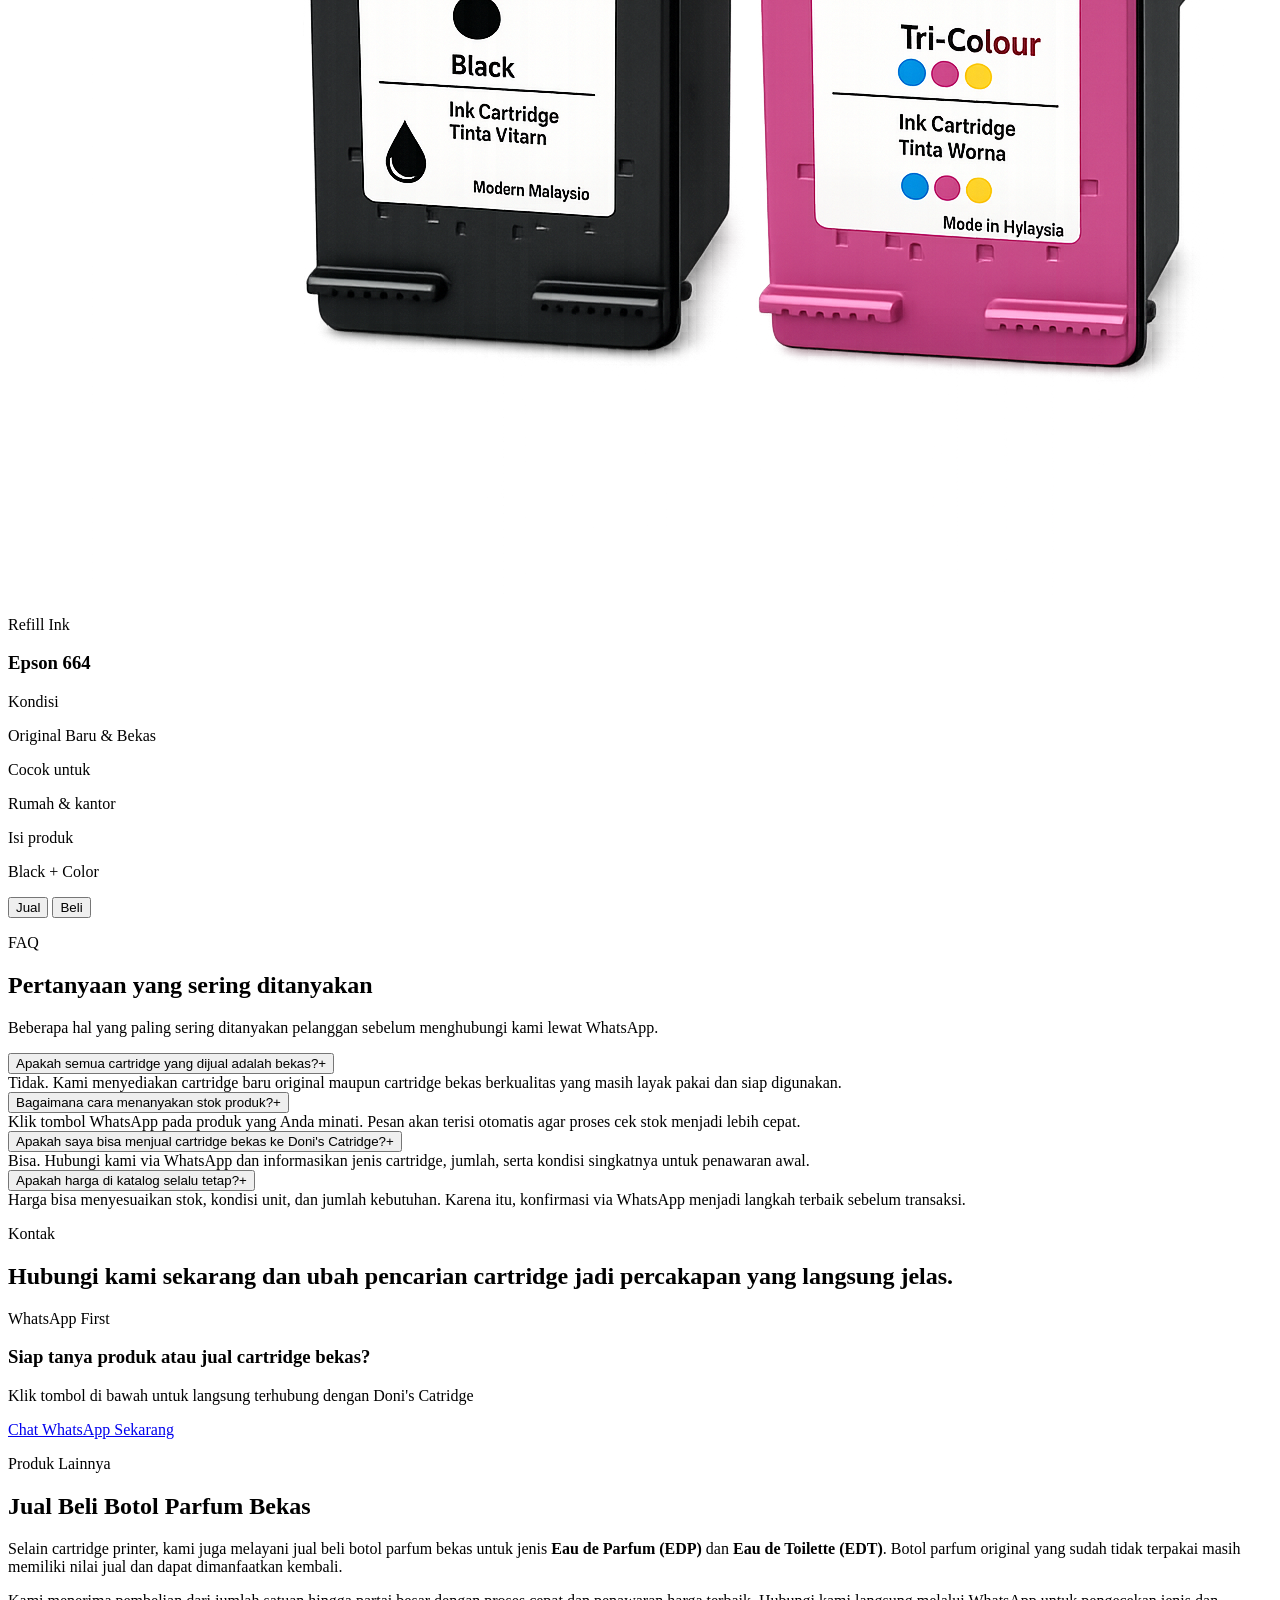
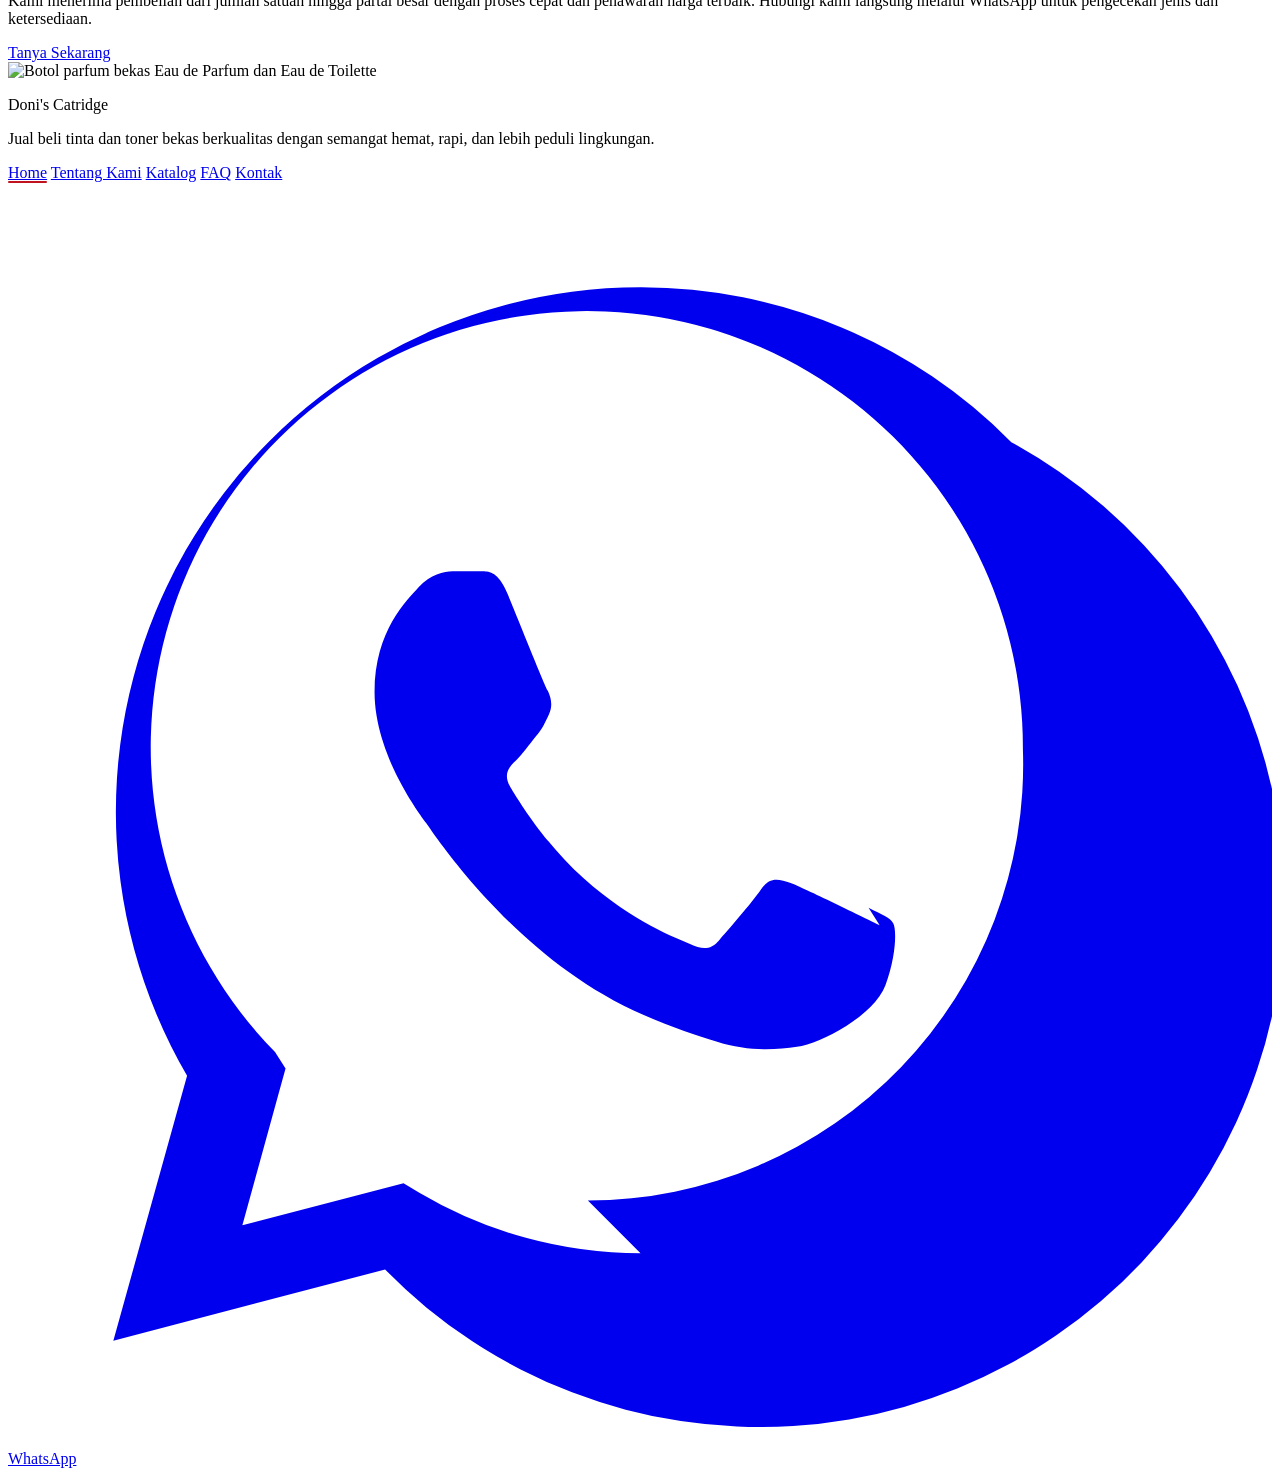
==== commit a1dd3ebb: "Merge branch 'main' of https://github.com/shofwatunniswah/webDoni" ====
--- a/index.html
+++ b/index.html
@@ -158,31 +158,31 @@
         <div class="mt-12 grid gap-6 sm:grid-cols-2 xl:grid-cols-3">
           <article class="product-card rounded-[1.75rem] border border-black/5 bg-white p-6 shadow-xl shadow-black/10">
             <div class="overflow-hidden rounded-[1.5rem] bg-gradient-to-br from-[#FFF8E8] to-white p-5">
-                  <img src="images/canon745-746.png" alt="Canon 745 / 746" class="mx-auto h-44 w-auto object-contain">
+                  <img src="images/Canon88-98.jpg" alt="Canon 88 / 98" class="mx-auto h-44 w-auto object-contain">
             </div>
             <div class="mt-6 flex items-start justify-between gap-4">
               <div>
                 <p class="text-sm font-semibold uppercase tracking-[0.22em] text-[#C1121F]">Ink Cartridge</p>
-                <h3 class="mt-3 text-2xl font-extrabold text-[#111111]">Canon 745 / 746</h3>
-              </div>
-            </div>
-            <div class="mt-5 rounded-2xl bg-[#FFF8E8] px-4 py-3">
-              <p class="text-sm font-semibold text-[#111111]">Kondisi</p>
-              <p class="mt-1 text-base font-bold text-[#111111]">Bekas Layak Pakai</p>
-            </div>
-            <div class="mt-4 grid grid-cols-2 gap-3 text-sm">
-              <div class="rounded-2xl border border-black/5 bg-white px-4 py-3">
-                <p class="font-semibold text-[#111111]">Cocok untuk</p>
-                <p class="mt-1 text-black/60">Rumah & kantor</p>
-              </div>
-              <div class="rounded-2xl border border-black/5 bg-white px-4 py-3">
-                <p class="font-semibold text-[#111111]">Detail produk</p>
-                <p class="mt-1 text-black/60">Cek via chat</p>
-              </div>
-            </div>
-            <div class="mt-6 grid grid-cols-2 gap-3">
-              <button class="wa-button rounded-2xl border border-[#111111]/10 bg-white px-5 py-3 text-sm font-bold text-[#111111]" data-product="Canon 745 / 746" data-action="jual" type="button">Jual</button>
-              <button class="wa-button rounded-2xl bg-[#C1121F] px-5 py-3 text-sm font-bold text-white" data-product="Canon 745 / 746" data-action="beli" type="button">Beli</button>
+                <h3 class="mt-3 text-2xl font-extrabold text-[#111111]">Canon 88 / 98</h3>
+              </div>
+            </div>
+            <div class="mt-5 rounded-2xl bg-[#FFF8E8] px-4 py-3">
+              <p class="text-sm font-semibold text-[#111111]">Kondisi</p>
+              <p class="mt-1 text-base font-bold text-[#111111]">Bekas Layak Pakai</p>
+            </div>
+            <div class="mt-4 grid grid-cols-2 gap-3 text-sm">
+              <div class="rounded-2xl border border-black/5 bg-white px-4 py-3">
+                <p class="font-semibold text-[#111111]">Cocok untuk</p>
+                <p class="mt-1 text-black/60">Rumah & kantor</p>
+              </div>
+              <div class="rounded-2xl border border-black/5 bg-white px-4 py-3">
+                <p class="font-semibold text-[#111111]">Detail produk</p>
+                <p class="mt-1 text-black/60">Cek via chat</p>
+              </div>
+            </div>
+            <div class="mt-6 grid grid-cols-2 gap-3">
+              <button class="wa-button rounded-2xl border border-[#111111]/10 bg-white px-5 py-3 text-sm font-bold text-[#111111]" data-product="Canon 88 / 98" data-action="jual" type="button">Jual</button>
+              <button class="wa-button rounded-2xl bg-[#C1121F] px-5 py-3 text-sm font-bold text-white" data-product="Canon 88 / 98" data-action="beli" type="button">Beli</button>
             </div>
           </article>
           <article class="product-card rounded-[1.75rem] border border-black/5 bg-white p-6 shadow-xl shadow-black/10">
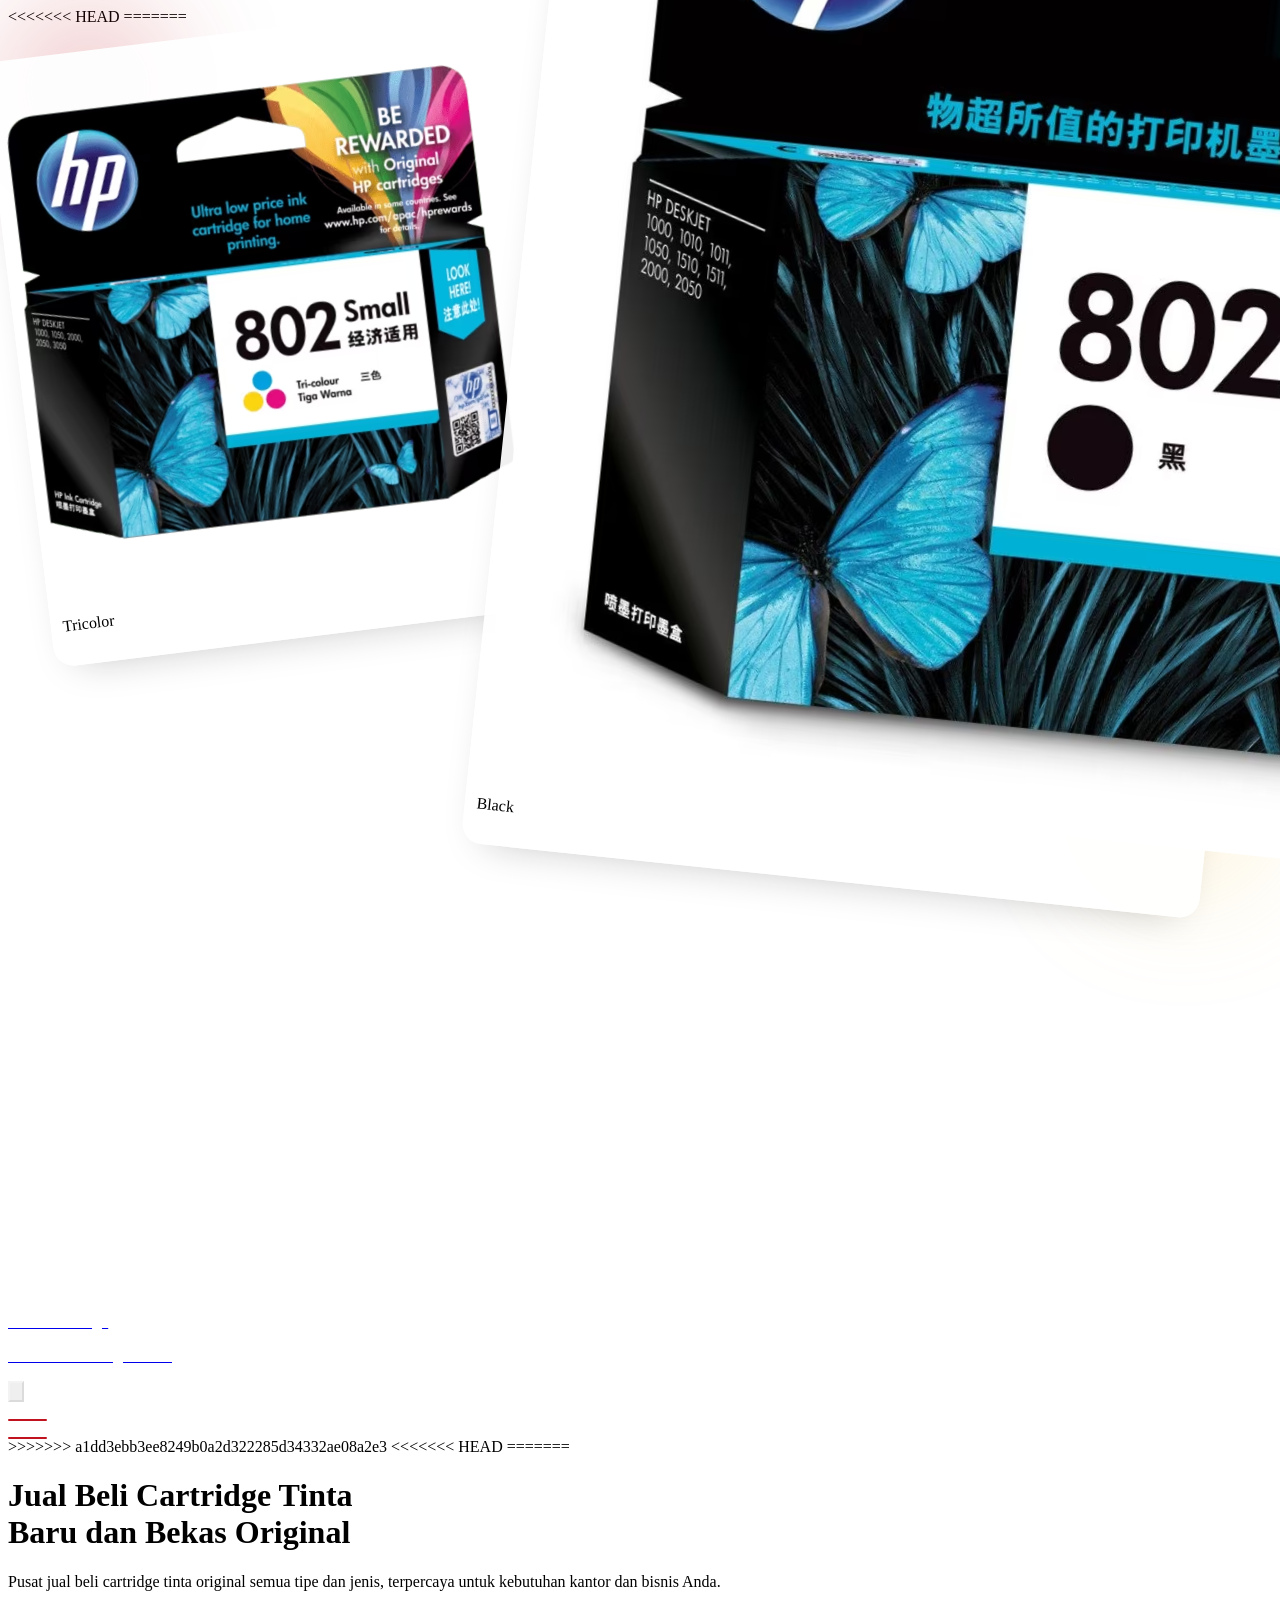
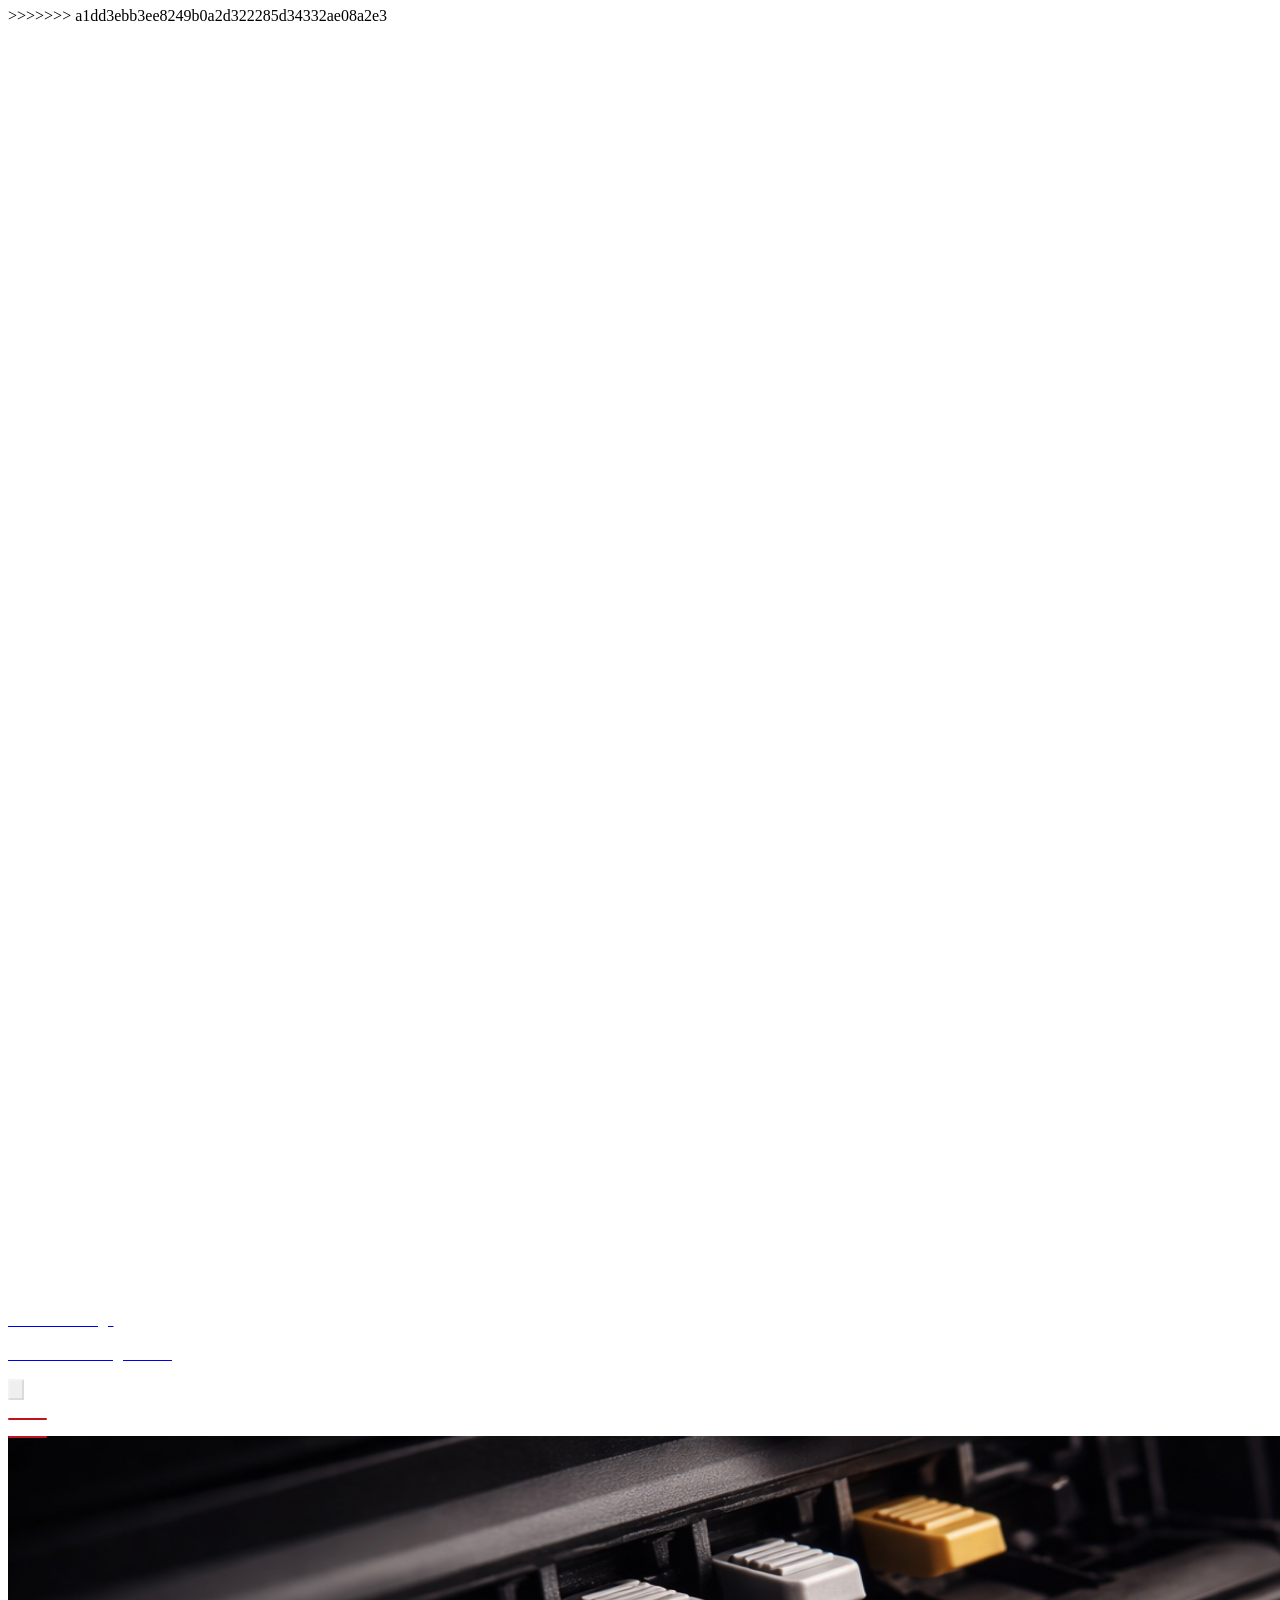
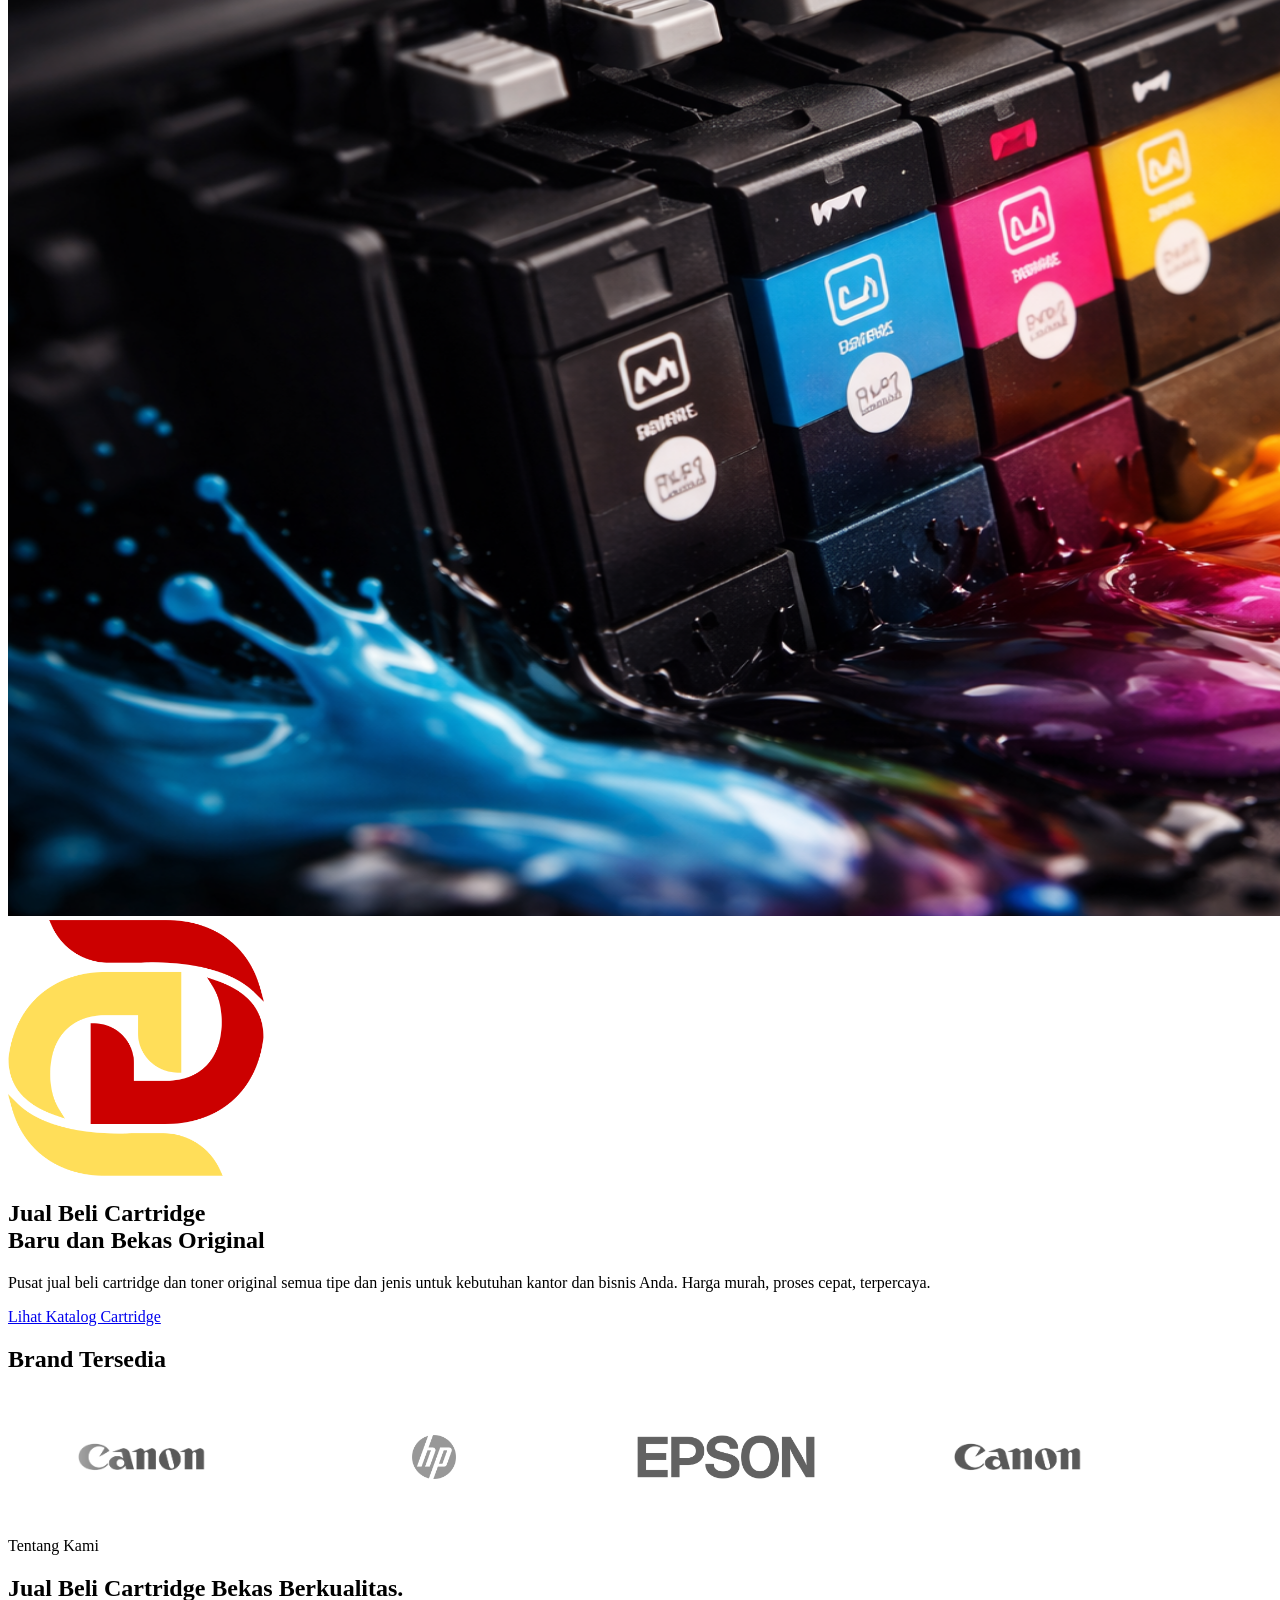
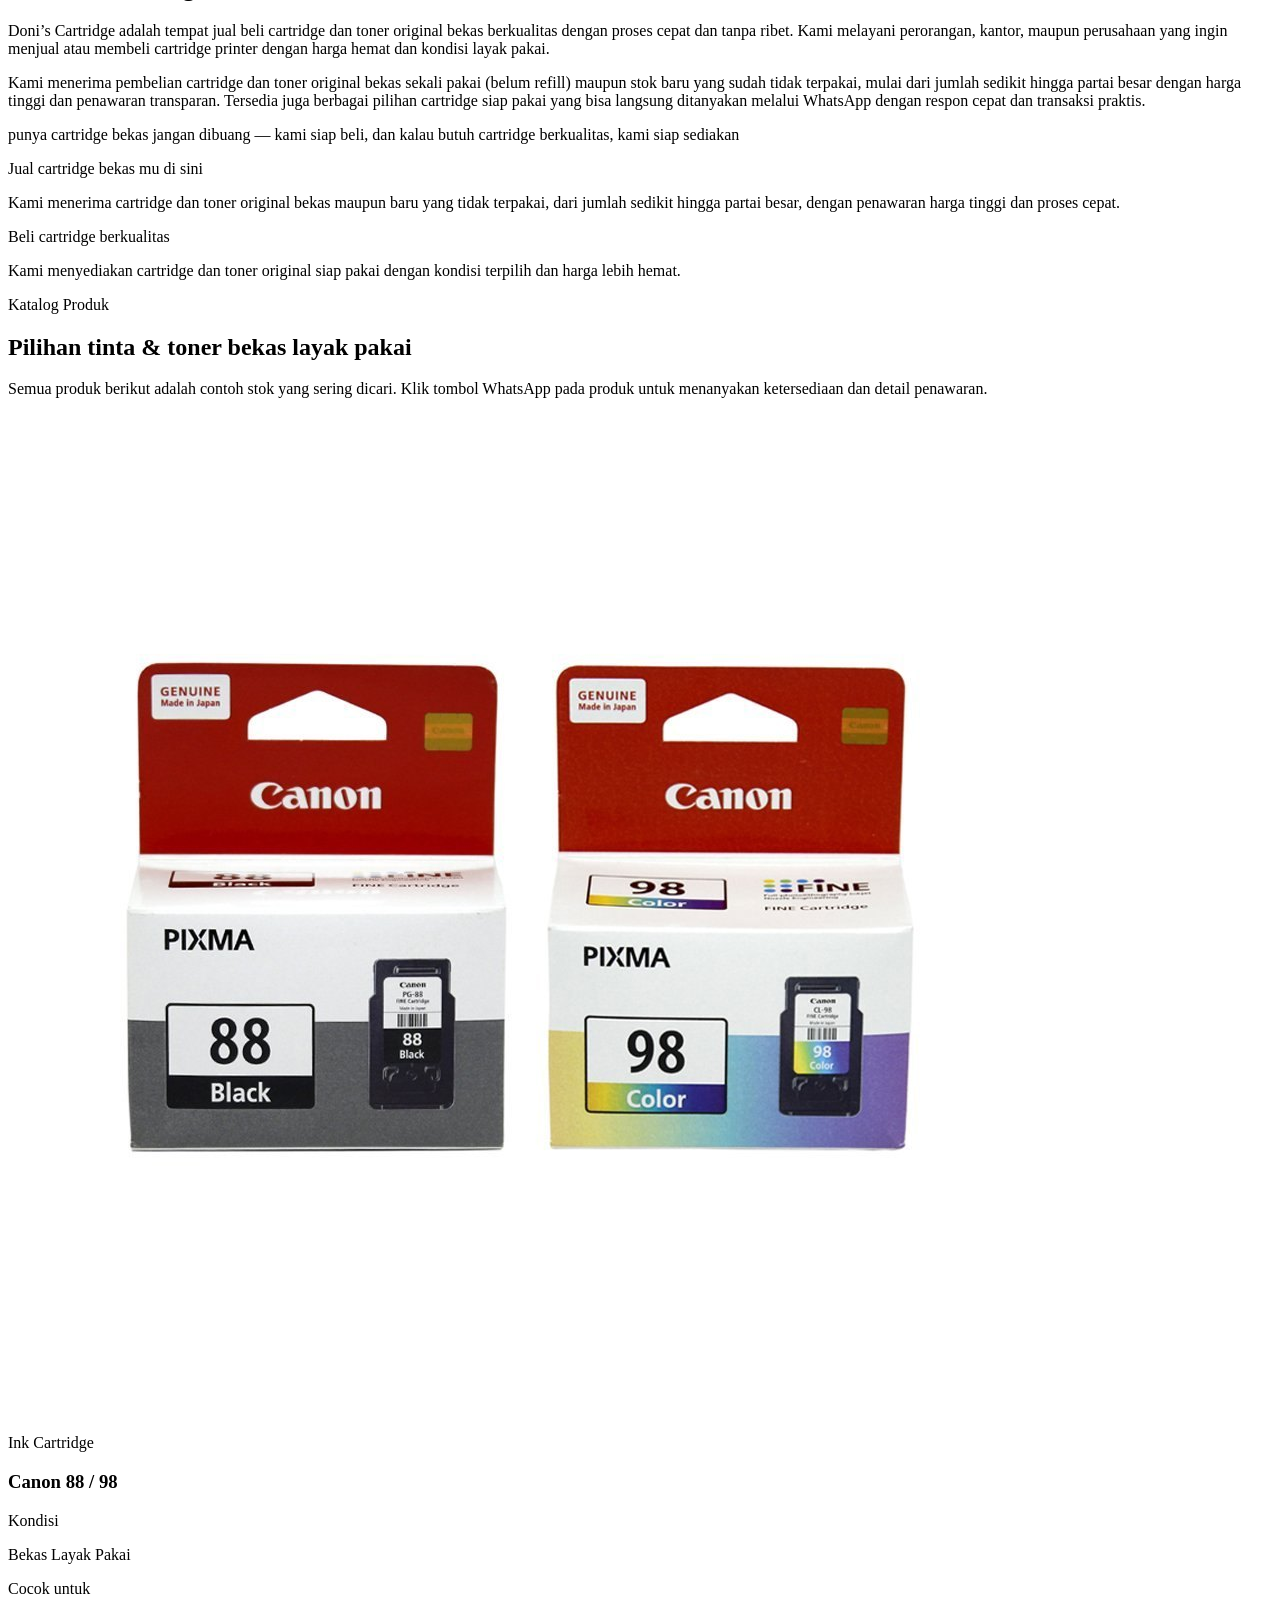
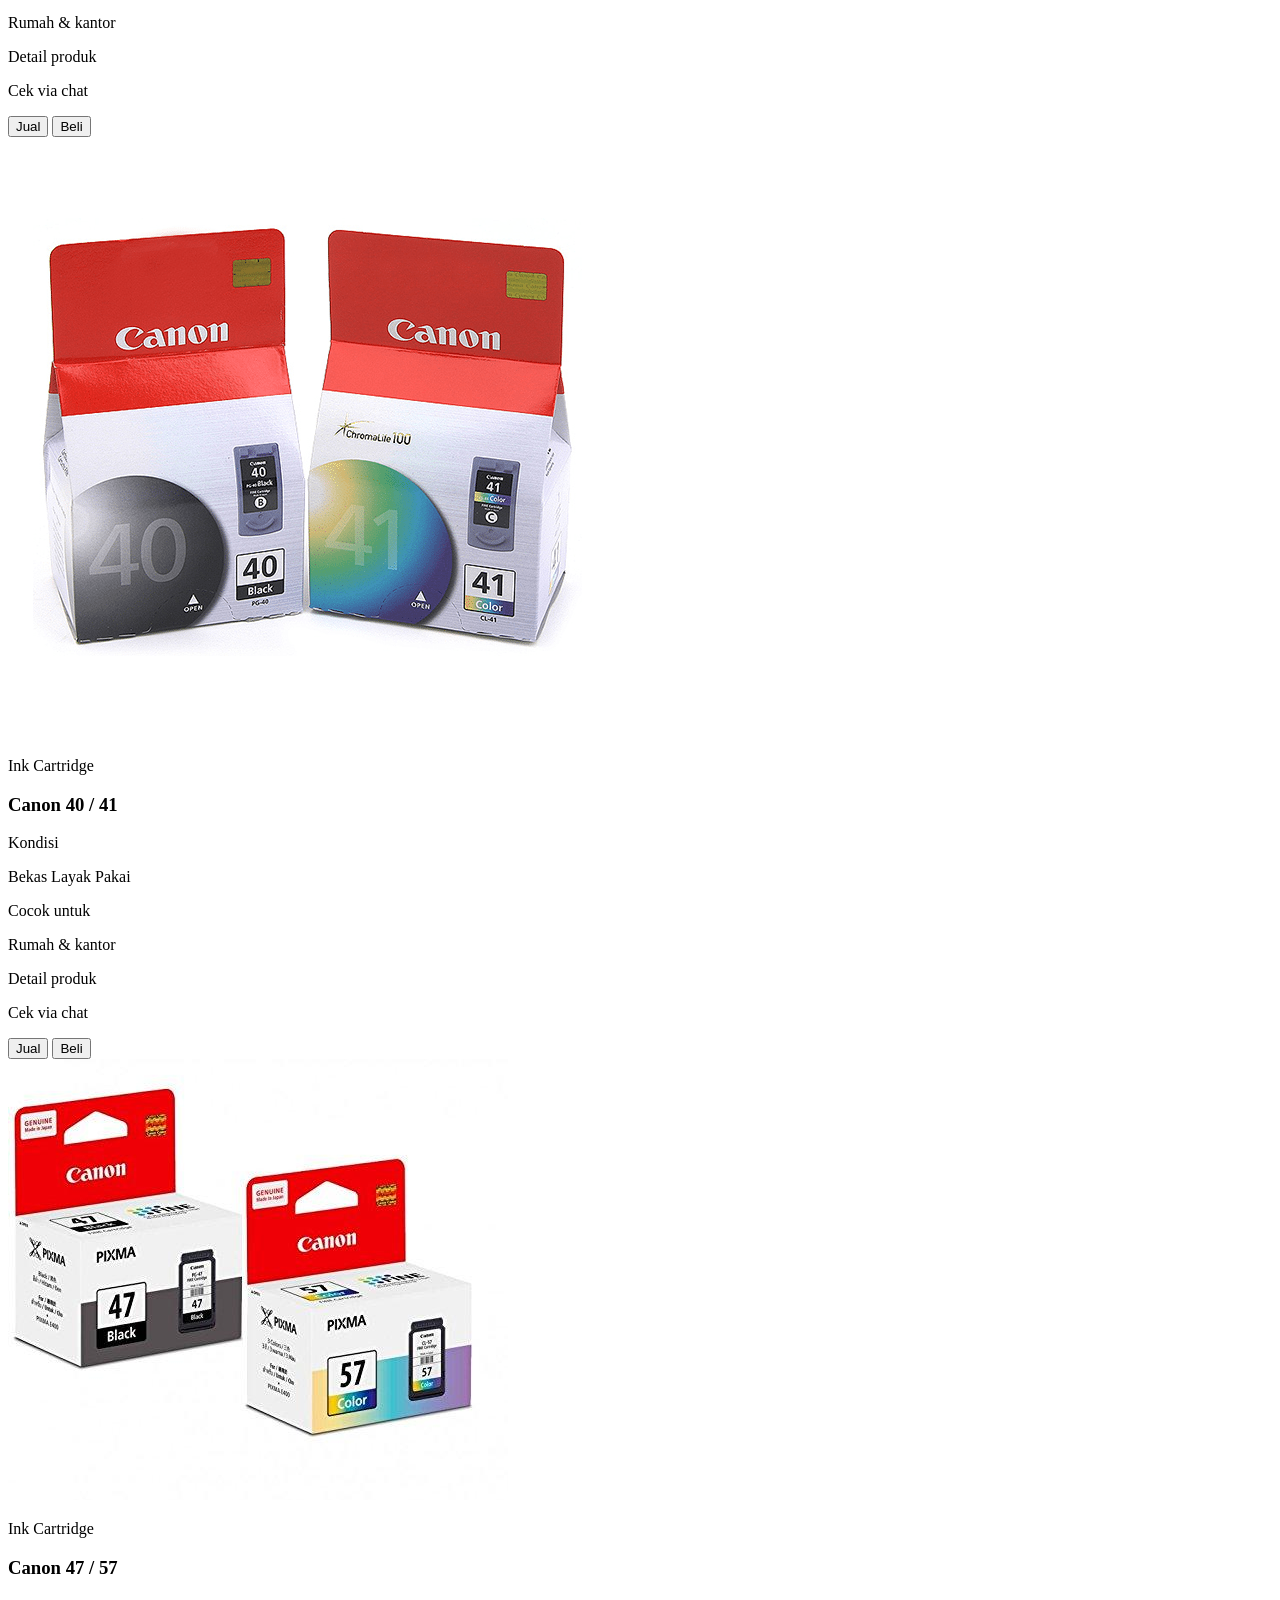
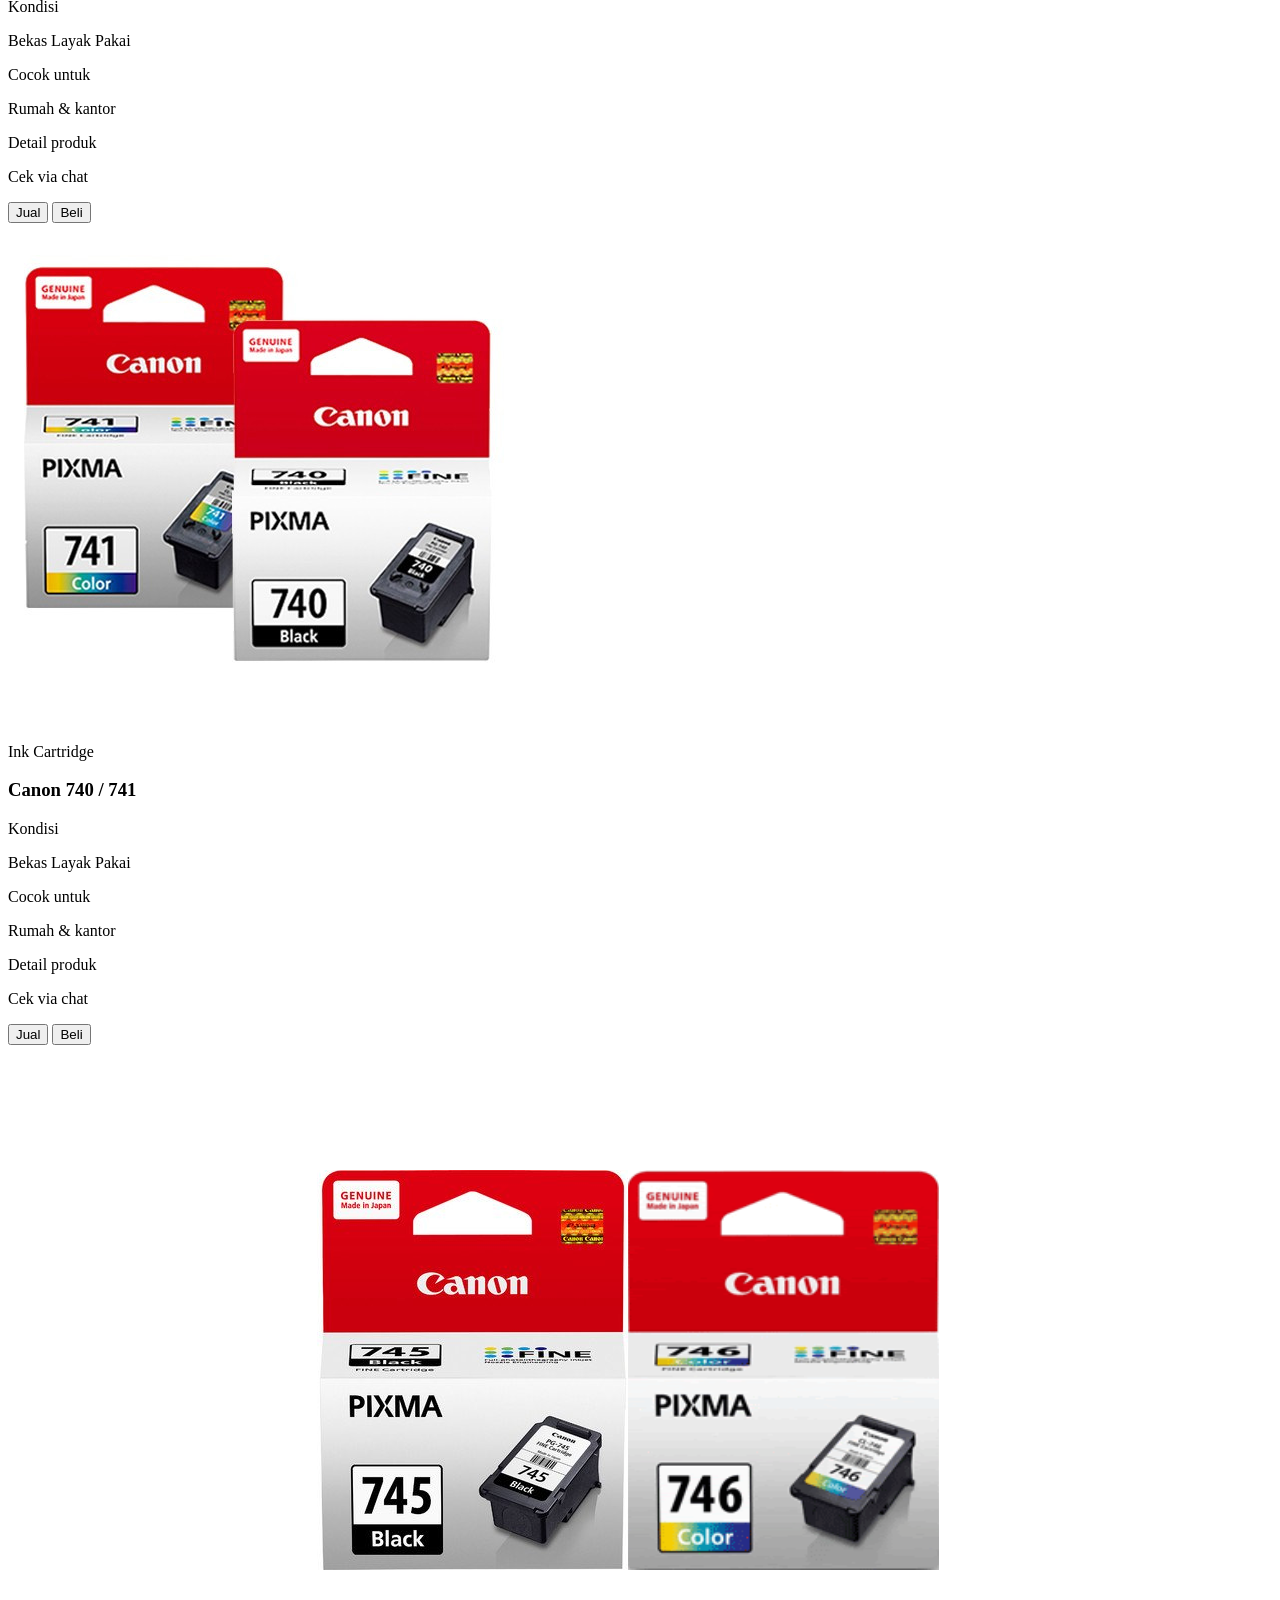
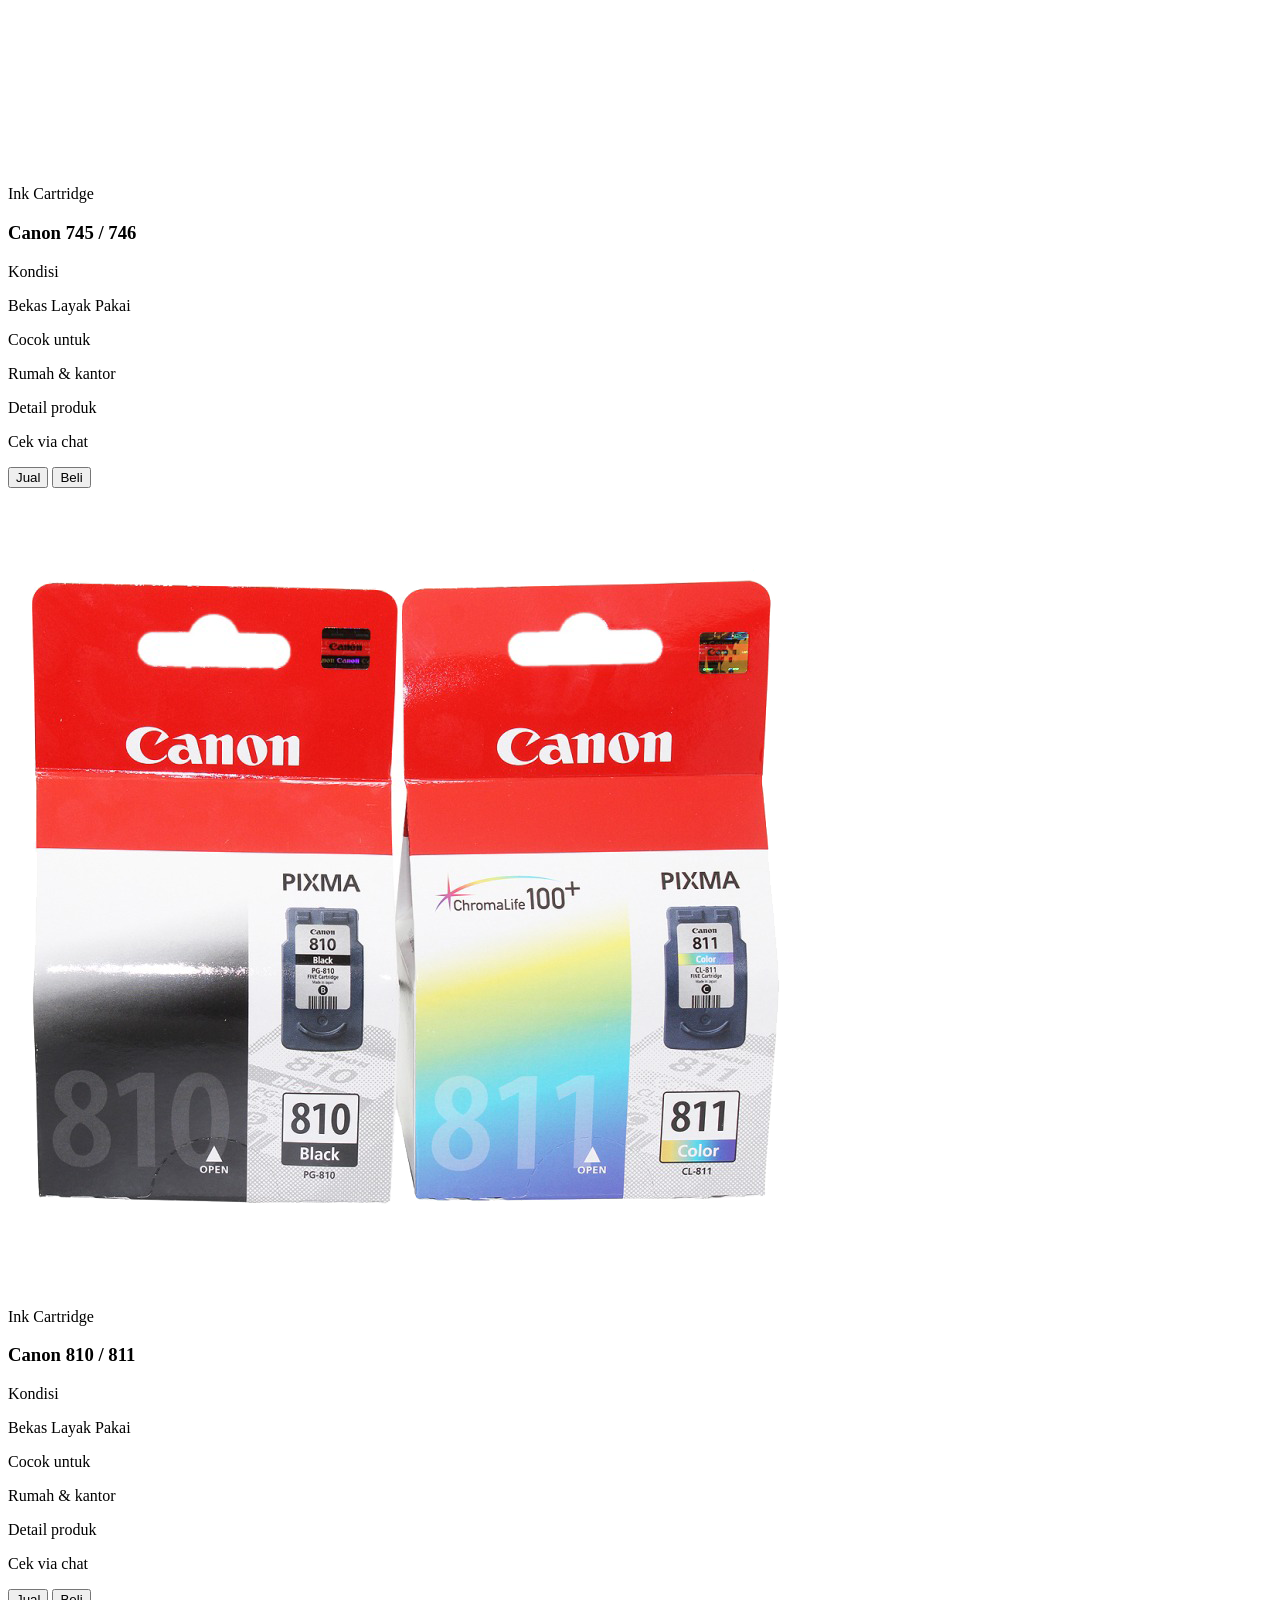
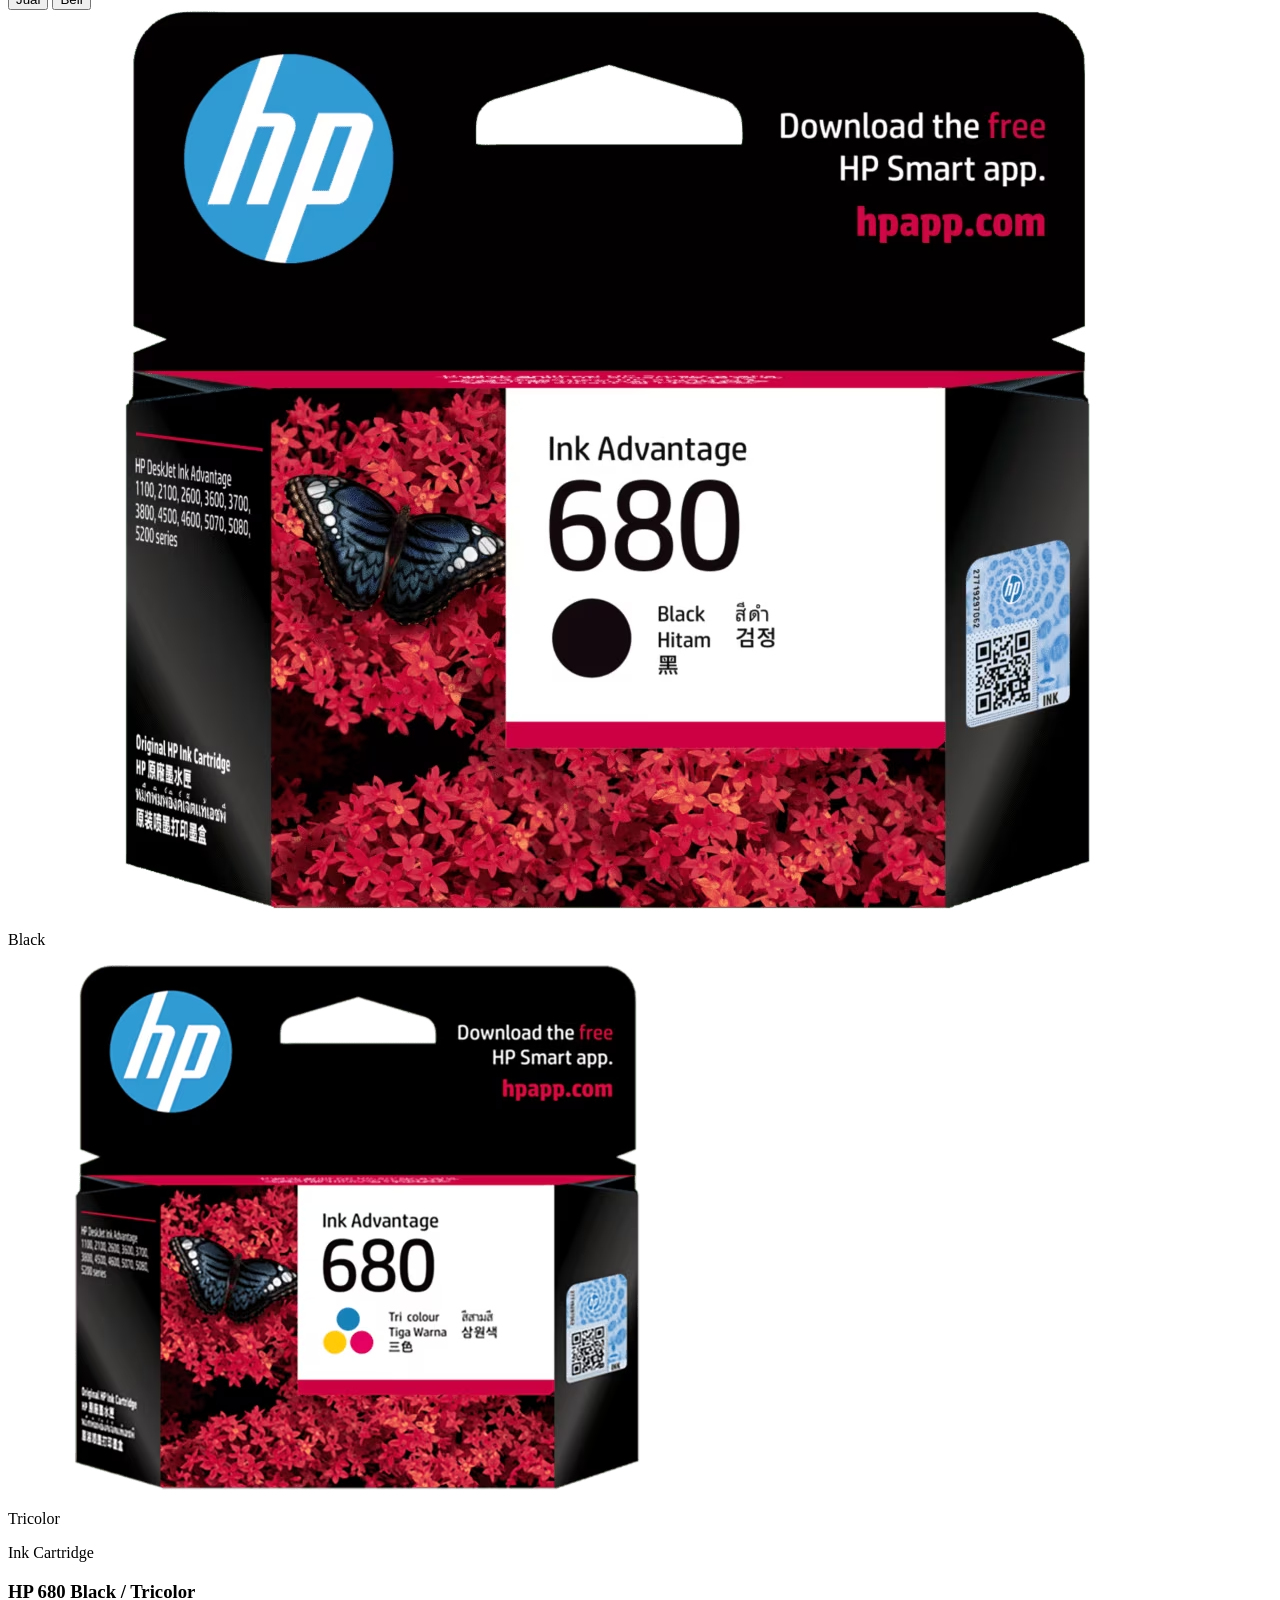
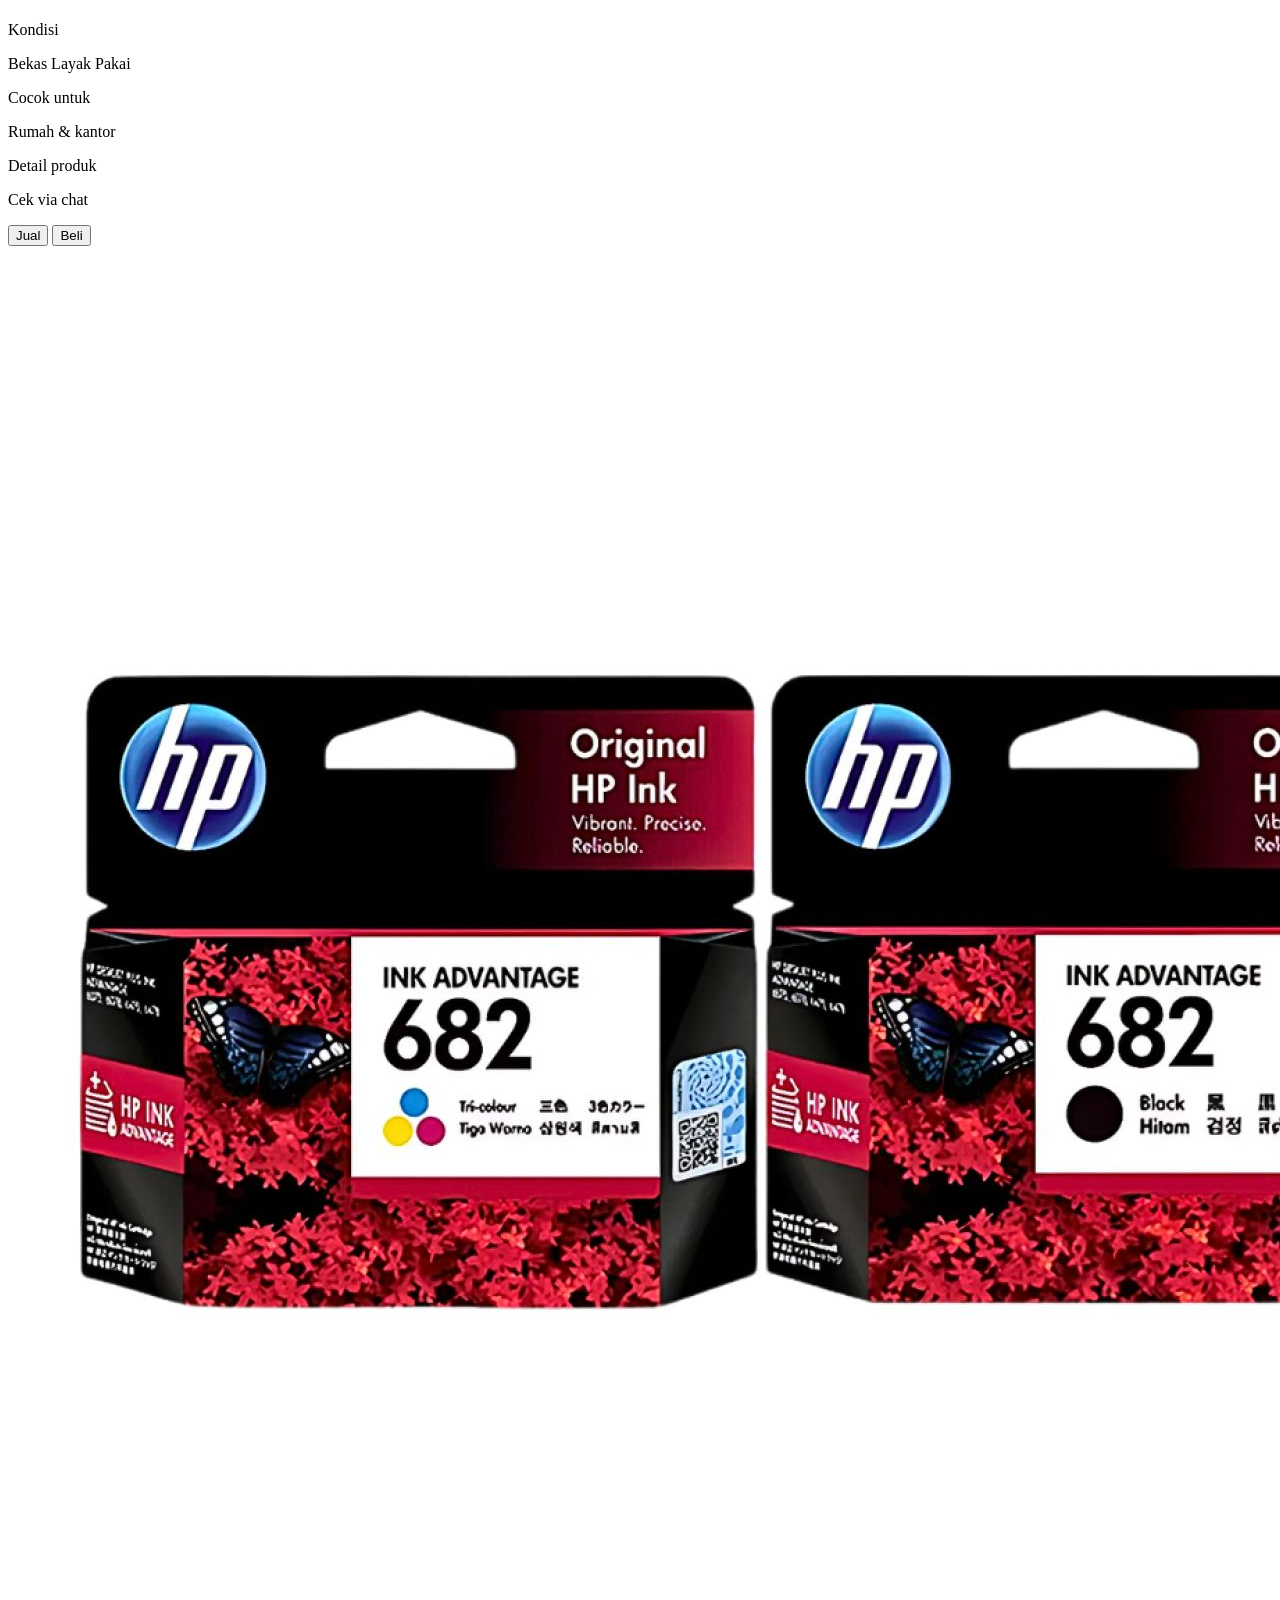
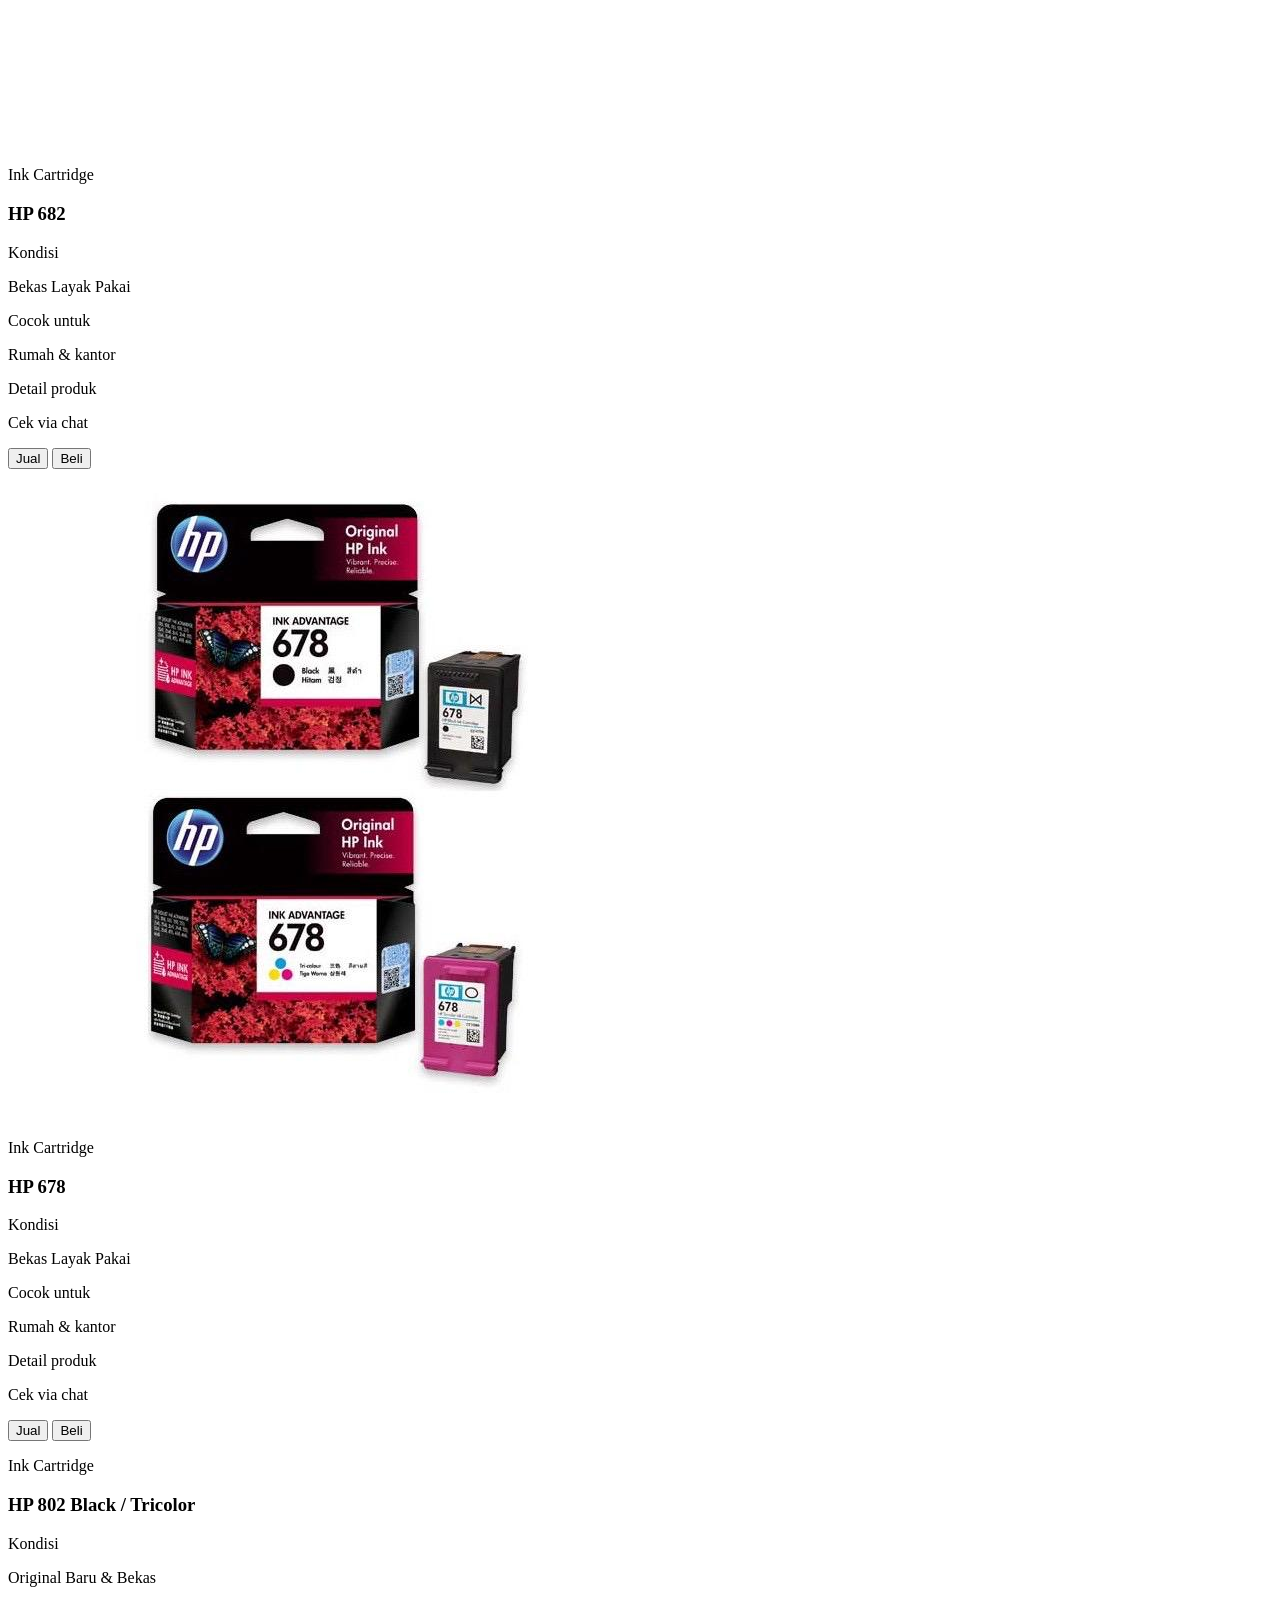
==== commit 6b6f9a3a: "Merge branch 'main' of https://github.com/shofwatunniswah/webDoni" ====
--- a/index.html
+++ b/index.html
@@ -1,5 +1,11 @@
-<!DOCTYPE html>
+<!doctype html>
 <html lang="id">
+<<<<<<< HEAD
+  <head>
+    <!-- Meta Charset & Viewport -->
+    <meta charset="UTF-8" />
+    <meta name="viewport" content="width=device-width, initial-scale=1.0" />
+=======
 <head>
   <meta charset="UTF-8">
   <meta name="viewport" content="width=device-width, initial-scale=1.0">
@@ -45,30 +51,67 @@
       </div>
     </div>
   </header>
-
-  <main>
-   <section class="relative h-screen flex items-center justify-center overflow-hidden">
-
-      <!-- Background Image -->
-      <div class="absolute inset-0">
-        <img 
-          src="images/bg-cartridge.png" 
-          class="w-full h-full object-cover blur-sm scale-110"
-          alt="Background"
-        >
-        <div class="absolute inset-0 bg-black/70"></div>
-      </div>
-
-      <!-- Content -->
-      <div class="relative z-10 text-center px-6 max-w-4xl">
-
-        <!-- Logo -->
-        <img 
-          src="images/logo.png"
-          class="mx-auto w-48 md:w-64 mb-8"
-          alt="Logo"
-        >
-
+>>>>>>> a1dd3ebb3ee8249b0a2d322285d34332ae08a2e3
+
+    <!-- SEO Meta Tags -->
+    <title>
+      Doni's Cartridge | Jual Beli Tinta & Toner Bekas Berkualitas Indonesia
+    </title>
+    <meta
+      name="description"
+      content="Jual beli cartridge &amp; toner bekas berkualitas original (HP 680, Canon 88, Epson). Harga murah, proses cepat via WhatsApp. Kami juga terima cartridge bekas dari kantor &amp; perusahaan."
+    />
+    <meta
+      name="keywords"
+      content="jual cartridge bekas, toner bekas murah, jual beli tinta printer, cartridge hp 680, canon cartridge, epson toner, cartridge original, tinta bekas Indonesia"
+    />
+    <meta name="author" content="Doni's Cartridge" />
+    <meta
+      name="robots"
+      content="index, follow, max-image-preview:large, max-snippet:-1, max-video-preview:-1"
+    />
+    <meta name="theme-color" content="#C1121F" />
+    <meta name="mobile-web-app-capable" content="yes" />
+    <meta name="apple-mobile-web-app-capable" content="yes" />
+
+    <!-- Open Graph Tags (Social Media) -->
+    <meta
+      property="og:title"
+      content="Doni's Cartridge | Jual Beli Tinta &amp; Toner Bekas Berkualitas"
+    />
+    <meta
+      property="og:description"
+      content="Beli cartridge HP 680, Canon 88, Epson toner dengan harga murah. Kami juga terima cartridge bekas dari pribadi &amp; kantor. Chat WhatsApp sekarang untuk penawaran terbaik."
+    />
+    <meta property="og:type" content="website" />
+    <meta property="og:locale" content="id_ID" />
+    <meta property="og:site_name" content="Doni's Cartridge" />
+
+    <!-- Twitter Card Tags -->
+    <meta name="twitter:card" content="summary_large_image" />
+    <meta
+      name="twitter:title"
+      content="Doni's Cartridge | Jual Beli Tinta &amp; Toner Bekas"
+    />
+    <meta
+      name="twitter:description"
+      content="Jual beli cartridge printer bekas berkualitas original. Harga tinggi untuk penjualan Anda, harga murah untuk pembelian. Response cepat via WhatsApp."
+    />
+
+    <!-- Canonical Tag -->
+    <link rel="canonical" href="https://yourdomain.com/" />
+    <link rel="alternate" hreflang="id" href="https://yourdomain.com/" />
+
+<<<<<<< HEAD
+    <!-- Favicon -->
+    <link rel="icon" type="image/png" href="images/logo.png" />
+    <link rel="apple-touch-icon" href="images/logo.png" />
+
+    <!-- Preconnect for Performance -->
+    <link rel="preconnect" href="https://fonts.googleapis.com" />
+    <link rel="preconnect" href="https://fonts.gstatic.com" crossorigin />
+    <link rel="dns-prefetch" href="https://cdn.tailwindcss.com" />
+=======
         <!-- Title -->
         <h1 class="text-white text-4xl md:text-6xl font-bold leading-tight">
           Jual Beli Cartridge Tinta <br>
@@ -80,396 +123,1316 @@
           Pusat jual beli cartridge tinta original semua tipe dan jenis,
           terpercaya untuk kebutuhan kantor dan bisnis Anda.
         </p>
-
-        <!-- Button -->
-       <div class="mt-10">
-        <a href="#contact"
-          class="border border-white text-white px-8 py-4 rounded-lg font-semibold transition duration-300 hover:bg-white hover:text-black">
-          Hubungi Sekarang
+>>>>>>> a1dd3ebb3ee8249b0a2d322285d34332ae08a2e3
+
+    <!-- External Stylesheets -->
+    <script src="https://cdn.tailwindcss.com"></script>
+    <link
+      href="https://fonts.googleapis.com/css2?family=Plus+Jakarta+Sans:wght@400;500;600;700;800&family=Sora:wght@600;700;800&display=swap"
+      rel="stylesheet"
+    />
+    <!-- Note: Replace style.css with minified version in production: style.min.css -->
+    <link rel="stylesheet" href="style.css" />
+
+    <!-- JSON-LD Structured Data -->
+    <script type="application/ld+json">
+      {
+        "@context": "https://schema.org",
+        "@type": "LocalBusiness",
+        "name": "Doni's Cartridge",
+        "image": "https://yourdomain.com/images/logo.png",
+        "description": "Jual beli cartridge dan toner bekas berkualitas original dengan harga terbaik. Melayani dari pribadi hingga perusahaan dengan proses cepat via WhatsApp.",
+        "url": "https://yourdomain.com",
+        "telephone": "+62-812-3456-7890",
+        "address": {
+          "@type": "PostalAddress",
+          "addressCountry": "ID",
+          "addressRegion": "Indonesia"
+        },
+        "contactPoint": {
+          "@type": "ContactPoint",
+          "contactType": "Customer Service",
+          "telephone": "+62-812-3456-7890",
+          "contactOption": "TollFree"
+        },
+        "sameAs": ["https://wa.me/6281234567890"],
+        "priceRange": "IDR"
+      }
+    </script>
+
+    <!-- Organization Schema -->
+    <script type="application/ld+json">
+      {
+        "@context": "https://schema.org",
+        "@type": "Organization",
+        "name": "Doni's Cartridge",
+        "url": "https://yourdomain.com",
+        "logo": "https://yourdomain.com/images/logo.png",
+        "description": "Pusat jual beli cartridge dan toner bekas berkualitas original untuk kantor, bisnis, dan pribadi.",
+        "contactPoint": {
+          "@type": "ContactPoint",
+          "contactType": "Customer Service",
+          "telephone": "+62-812-3456-7890"
+        }
+      }
+    </script>
+
+    <!-- FAQPage Schema -->
+    <script type="application/ld+json">
+      {
+        "@context": "https://schema.org",
+        "@type": "FAQPage",
+        "mainEntity": [
+          {
+            "@type": "Question",
+            "name": "Apakah semua cartridge yang dijual adalah bekas?",
+            "acceptedAnswer": {
+              "@type": "Answer",
+              "text": "Tidak. Kami menyediakan cartridge baru original maupun cartridge bekas berkualitas yang masih layak pakai dan siap digunakan."
+            }
+          },
+          {
+            "@type": "Question",
+            "name": "Bagaimana cara menanyakan stok produk?",
+            "acceptedAnswer": {
+              "@type": "Answer",
+              "text": "Klik tombol WhatsApp pada produk yang Anda minati. Pesan akan terisi otomatis agar proses cek stok menjadi lebih cepat."
+            }
+          },
+          {
+            "@type": "Question",
+            "name": "Apakah saya bisa menjual cartridge bekas ke Doni's Cartridge?",
+            "acceptedAnswer": {
+              "@type": "Answer",
+              "text": "Bisa. Hubungi kami via WhatsApp dan informasikan jenis cartridge, jumlah, serta kondisi singkatnya untuk penawaran awal."
+            }
+          },
+          {
+            "@type": "Question",
+            "name": "Apakah harga di katalog selalu tetap?",
+            "acceptedAnswer": {
+              "@type": "Answer",
+              "text": "Harga bisa menyesuaikan stok, kondisi unit, dan jumlah kebutuhan. Karena itu, konfirmasi via WhatsApp menjadi langkah terbaik sebelum transaksi."
+            }
+          }
+        ]
+      }
+    </script>
+  </head>
+  <body class="bg-white font-['Plus_Jakarta_Sans',sans-serif] text-[#111111] antialiased">
+    <header id="site-header" class="nav-transparent fixed left-0 top-0 z-50 w-full overflow-hidden">
+      <nav class="mx-auto flex max-w-7xl items-center justify-between px-6 py-4 lg:px-8" role="navigation" aria-label="Main navigation">
+        <a href="#home" class="flex items-center gap-3">
+          <span class="flex h-11 w-11 items-center justify-center rounded-2xl text-sm font-extrabold text-white shadow-lg shadow-black/10">
+            <img src="images/logo.png" alt="Doni's Cartridge - Logo" class="site-logo" width="44" height="44">
+          </span>
+          <div>
+            <p class="site-title font-['Sora',sans-serif] text-lg font-bold leading-none text-[#111111]">Doni's Cartridge</p>
+            <p class="site-subtitle text-xs font-medium uppercase tracking-[0.24em] text-[#C1121F]">Jual Beli Cartridge Bekas</p>
+          </div>
         </a>
+        <button id="menu-toggle" class="menu-toggle inline-flex items-center justify-center rounded-xl border border-black/10 p-2 text-[#111111] transition hover:border-[#C1121F] hover:text-[#C1121F] lg:hidden" aria-label="Buka menu navigasi" aria-expanded="false">
+          <svg xmlns="http://www.w3.org/2000/svg" class="h-6 w-6" fill="none" viewBox="0 0 24 24" stroke="currentColor" stroke-width="1.8" aria-hidden="true"><path stroke-linecap="round" stroke-linejoin="round" d="M4 6h16M4 12h16M4 18h16" /></svg>
+        </button>
+        <div class="hidden items-center gap-8 lg:flex">
+          <a href="#home" class="nav-link text-sm font-semibold text-[#111111] transition hover:text-[#C1121F]">Home</a>
+          <a href="#tentang" class="nav-link text-sm font-semibold text-[#111111] transition hover:text-[#C1121F]">Tentang Kami</a>
+          <a href="#katalog" class="nav-link text-sm font-semibold text-[#111111] transition hover:text-[#C1121F]">Katalog</a>
+          <a href="#faq" class="nav-link text-sm font-semibold text-[#111111] transition hover:text-[#C1121F]">FAQ</a>
+          <a href="#kontak" class="nav-link text-sm font-semibold text-[#111111] transition hover:text-[#C1121F]">Kontak</a>
+        </div>
+      </nav>
+      <div id="mobile-menu" class="hidden border-t border-black/5 bg-white lg:hidden">
+        <div class="mx-auto flex max-w-7xl flex-col px-6 py-4 text-sm font-semibold">
+          <a href="#home" class="nav-link rounded-xl px-4 py-3 transition hover:bg-[#FFF8E8] hover:text-[#C1121F]">Home</a>
+          <a href="#tentang" class="nav-link rounded-xl px-4 py-3 transition hover:bg-[#FFF8E8] hover:text-[#C1121F]">Tentang Kami</a>
+          <a href="#katalog" class="nav-link rounded-xl px-4 py-3 transition hover:bg-[#FFF8E8] hover:text-[#C1121F]">Katalog</a>
+          <a href="#faq" class="nav-link rounded-xl px-4 py-3 transition hover:bg-[#FFF8E8] hover:text-[#C1121F]">FAQ</a>
+          <a href="#kontak" class="nav-link rounded-xl px-4 py-3 transition hover:bg-[#FFF8E8] hover:text-[#C1121F]">Kontak</a>
+        </div>
       </div>
-
-      </div>
-
-</section>
-
-    <section class="brand-strip border-y border-black/5 bg-white">
-      <div class="mx-auto max-w-7xl px-6 py-8 lg:px-8">
-        <div class="mt-10 mb-5 flex items-center gap-3">
-          <span class="h-2.5 w-2.5 rounded-full bg-[#C1121F]"></span>
-          <p class="text-xl font-bold uppercase tracking-[0.26em] text-[#111111]"><b>Brand Tersedia</b></p>
+    </header>
+
+    <main>
+      <!-- Hero Section -->
+      <section
+        id="home"
+        class="relative h-screen flex items-center justify-center overflow-hidden"
+      >
+        <!-- Background Image -->
+        <div class="absolute inset-0">
+          <img
+            src="images/bg-cartridge.png"
+            class="w-full h-full object-cover blur-sm scale-110"
+            alt="Background cartridge dan toner printer professional"
+            width="1920"
+            height="1080"
+          />
+          <div class="absolute inset-0 bg-black/70"></div>
         </div>
-        <div class="brand-marquee">
-          <div class="brand-track">
-            <div class="brand-item">
-              <img src="logo_brand/canon.png" alt="Canon" class="brand-logo">
-            </div>
-            <div class="brand-item">
-              <img src="logo_brand/HP.png" alt="HP" class="brand-logo">
-            </div>
-            <div class="brand-item">
-              <img src="logo_brand/Epson.png" alt="Epson" class="brand-logo">
-            </div>
-            <div class="brand-item">
-              <img src="logo_brand/canon.png" alt="Canon" class="brand-logo">
-            </div>
-            <div class="brand-item">
-              <img src="logo_brand/HP.png" alt="HP" class="brand-logo">
-            </div>
-            <div class="brand-item">
-              <img src="logo_brand/Epson.png" alt="Epson" class="brand-logo">
+
+        <!-- Content -->
+        <div class="relative z-10 text-center px-6 max-w-4xl">
+          <!-- Logo -->
+          <img
+            src="images/logo.png"
+            class="mx-auto w-48 md:w-64 mb-8"
+            alt="Doni's Cartridge - Jual Beli Tinta Toner Bekas"
+            width="256"
+            height="256"
+          />
+
+          <!-- Main Heading (H1) -->
+          <h1 class="text-white text-4xl md:text-6xl font-bold leading-tight">
+            Jual Beli Cartridge<br />Baru dan Bekas Original
+          </h1>
+
+          <!-- Subheading -->
+          <p class="text-gray-300 mt-6 text-lg md:text-xl leading-relaxed">
+            Pusat jual beli cartridge dan toner original semua tipe dan jenis
+            untuk kebutuhan kantor dan bisnis Anda. Harga murah, proses cepat,
+            terpercaya.
+          </p>
+
+          <!-- CTA Button -->
+          <div class="mt-10">
+            <a
+              href="#katalog"
+              class="border border-white text-white px-8 py-4 rounded-lg font-semibold transition duration-300 hover:bg-white hover:text-black inline-block"
+            >
+              Lihat Katalog Cartridge
+            </a>
+          </div>
+        </div>
+      </section>
+
+      <!-- Brand Section -->
+      <section
+        class="brand-strip border-y border-black/5 bg-white"
+        aria-label="Brand partners"
+      >
+        <div class="mx-auto max-w-7xl px-6 py-8 lg:px-8">
+          <div class="mt-10 mb-5 flex items-center gap-3">
+            <span class="h-2.5 w-2.5 rounded-full bg-[#C1121F]"></span>
+            <h2
+              class="text-xl font-bold uppercase tracking-[0.26em] text-[#111111]"
+            >
+              Brand Tersedia
+            </h2>
+          </div>
+          <div class="brand-marquee">
+            <div class="brand-track">
+              <div class="brand-item">
+                <img
+                  src="logo_brand/canon.png"
+                  alt="Canon printer cartridge"
+                  class="brand-logo"
+                  width="100"
+                  height="60"
+                />
+              </div>
+              <div class="brand-item">
+                <img
+                  src="logo_brand/HP.png"
+                  alt="HP printer cartridge"
+                  class="brand-logo"
+                  width="100"
+                  height="60"
+                />
+              </div>
+              <div class="brand-item">
+                <img
+                  src="logo_brand/Epson.png"
+                  alt="Epson printer cartridge"
+                  class="brand-logo"
+                  width="100"
+                  height="60"
+                />
+              </div>
+              <div class="brand-item">
+                <img
+                  src="logo_brand/canon.png"
+                  alt="Canon printer cartridge"
+                  class="brand-logo"
+                  width="100"
+                  height="60"
+                />
+              </div>
+              <div class="brand-item">
+                <img
+                  src="logo_brand/HP.png"
+                  alt="HP printer cartridge"
+                  class="brand-logo"
+                  width="100"
+                  height="60"
+                />
+              </div>
+              <div class="brand-item">
+                <img
+                  src="logo_brand/Epson.png"
+                  alt="Epson printer cartridge"
+                  class="brand-logo"
+                  width="100"
+                  height="60"
+                />
+              </div>
             </div>
           </div>
         </div>
-      </div>
-    </section>
-
-    <section id="tentang" class="mx-auto max-w-7xl px-6 py-20 lg:px-8">
-      <div class="grid items-center gap-12 lg:grid-cols-2">
-        <div>
-          <p class="text-4xl font-extrabold uppercase tracking-[0.10em] text-[#C1121F]">Tentang Kami</p>
-          <div class="mt-4 h-1 w-24 rounded-full bg-[#F2C94C]"></div>
-          <h2 class="mt-6 font-['Sora',sans-serif] text-3xl font-extrabold leading-tight text-[#111111] md:text-4xl">Jual Beli Cartridge Bekas Berkualitas.</h2>
-          <p class="mt-6 text-base leading-8 text-black/70">Doni’s Cartridge adalah tempat jual beli cartridge dan toner original bekas berkualitas dengan proses cepat dan tanpa ribet. Kami melayani perorangan, kantor, maupun perusahaan yang ingin menjual atau membeli cartridge printer dengan harga hemat dan kondisi layak pakai.</p>
-          <p class="mt-4 text-base leading-8 text-black/70">Kami menerima pembelian cartridge dan toner original bekas sekali pakai (belum refill) maupun stok baru yang sudah tidak terpakai, mulai dari jumlah sedikit hingga partai besar dengan harga tinggi dan penawaran transparan. Tersedia juga berbagai pilihan cartridge siap pakai yang bisa langsung ditanyakan melalui WhatsApp dengan respon cepat dan transaksi praktis.</p>
-          
-        </div>
-        <div class="grid gap-5">
-          <article class="rounded-[2rem] bg-[#111111] p-8 text-white shadow-xl shadow-black/10"><p class="text-sm font-semibold uppercase tracking-[0.28em] text-[#F2C94C]"><p class="mt-4 text-2xl font-bold leading-snug">punya cartridge bekas jangan dibuang — kami siap beli, dan kalau butuh cartridge berkualitas, kami siap sediakan</p></article>
-          <div class="grid gap-5 sm:grid-cols-2">
-            <article class="rounded-2xl border border-black/5 bg-white p-6 shadow-lg shadow-black/10"><p class="text-lg font-bold text-[#111111]">Jual cartridge bekas mu di sini</p><p class="mt-3 text-sm leading-7 text-black/65">Kami menerima cartridge dan toner original bekas maupun baru yang tidak terpakai, dari jumlah sedikit hingga partai besar, dengan penawaran harga tinggi dan proses cepat.</p></article>
-            <article class="rounded-2xl border border-black/5 bg-[#FFF8E8] p-6 shadow-lg shadow-black/10"><p class="text-lg font-bold text-[#111111]">Beli cartridge berkualitas</p><p class="mt-3 text-sm leading-7 text-black/65">Kami menyediakan cartridge dan toner original siap pakai dengan kondisi terpilih dan harga lebih hemat.</p></article>
+      </section>
+
+      <section id="tentang" class="mx-auto max-w-7xl px-6 py-20 lg:px-8">
+        <div class="grid items-center gap-12 lg:grid-cols-2">
+          <div>
+            <p
+              class="text-4xl font-extrabold uppercase tracking-[0.10em] text-[#C1121F]"
+            >
+              Tentang Kami
+            </p>
+            <div class="mt-4 h-1 w-24 rounded-full bg-[#F2C94C]"></div>
+            <h2
+              class="mt-6 font-['Sora',sans-serif] text-3xl font-extrabold leading-tight text-[#111111] md:text-4xl"
+            >
+              Jual Beli Cartridge Bekas Berkualitas.
+            </h2>
+            <p class="mt-6 text-base leading-8 text-black/70">
+              Doni’s Cartridge adalah tempat jual beli cartridge dan toner
+              original bekas berkualitas dengan proses cepat dan tanpa ribet.
+              Kami melayani perorangan, kantor, maupun perusahaan yang ingin
+              menjual atau membeli cartridge printer dengan harga hemat dan
+              kondisi layak pakai.
+            </p>
+            <p class="mt-4 text-base leading-8 text-black/70">
+              Kami menerima pembelian cartridge dan toner original bekas sekali
+              pakai (belum refill) maupun stok baru yang sudah tidak terpakai,
+              mulai dari jumlah sedikit hingga partai besar dengan harga tinggi
+              dan penawaran transparan. Tersedia juga berbagai pilihan cartridge
+              siap pakai yang bisa langsung ditanyakan melalui WhatsApp dengan
+              respon cepat dan transaksi praktis.
+            </p>
+          </div>
+          <div class="grid gap-5">
+            <article
+              class="rounded-[2rem] bg-[#111111] p-8 text-white shadow-xl shadow-black/10"
+            >
+              <p
+                class="text-sm font-semibold uppercase tracking-[0.28em] text-[#F2C94C]"
+              ></p>
+              <p class="mt-4 text-2xl font-bold leading-snug">
+                punya cartridge bekas jangan dibuang — kami siap beli, dan kalau
+                butuh cartridge berkualitas, kami siap sediakan
+              </p>
+            </article>
+            <div class="grid gap-5 sm:grid-cols-2">
+              <article
+                class="rounded-2xl border border-black/5 bg-white p-6 shadow-lg shadow-black/10"
+              >
+                <p class="text-lg font-bold text-[#111111]">
+                  Jual cartridge bekas mu di sini
+                </p>
+                <p class="mt-3 text-sm leading-7 text-black/65">
+                  Kami menerima cartridge dan toner original bekas maupun baru
+                  yang tidak terpakai, dari jumlah sedikit hingga partai besar,
+                  dengan penawaran harga tinggi dan proses cepat.
+                </p>
+              </article>
+              <article
+                class="rounded-2xl border border-black/5 bg-[#FFF8E8] p-6 shadow-lg shadow-black/10"
+              >
+                <p class="text-lg font-bold text-[#111111]">
+                  Beli cartridge berkualitas
+                </p>
+                <p class="mt-3 text-sm leading-7 text-black/65">
+                  Kami menyediakan cartridge dan toner original siap pakai
+                  dengan kondisi terpilih dan harga lebih hemat.
+                </p>
+              </article>
+            </div>
           </div>
         </div>
-      </div>
-    </section>
-
-    <section id="katalog" class="bg-gradient-to-b from-white via-[#FFF8E8]/40 to-white">
-      <div class="mx-auto max-w-7xl px-6 py-20 lg:px-8">
-        <div class="flex flex-col gap-6 md:flex-row md:items-end md:justify-between">
-          <div>
-            <p class="text-4xl font-extrabold uppercase tracking-[0.10em] text-[#C1121F]">Katalog Produk</p>
-            <h2 class="mt-4 font-['Sora',sans-serif] text-3xl font-extrabold text-[#111111] md:text-4xl">Pilihan tinta & toner bekas layak pakai</h2>
-            <p class="mt-4 max-w-2xl text-base leading-8 text-black/70">Semua produk berikut adalah contoh stok yang sering dicari. Klik tombol WhatsApp pada produk untuk menanyakan ketersediaan dan detail penawaran.</p>
+      </section>
+
+      <section
+        id="katalog"
+        class="bg-gradient-to-b from-white via-[#FFF8E8]/40 to-white"
+      >
+        <div class="mx-auto max-w-7xl px-6 py-20 lg:px-8">
+          <div
+            class="flex flex-col gap-6 md:flex-row md:items-end md:justify-between"
+          >
+            <div>
+              <p
+                class="text-4xl font-extrabold uppercase tracking-[0.10em] text-[#C1121F]"
+              >
+                Katalog Produk
+              </p>
+              <h2
+                class="mt-4 font-['Sora',sans-serif] text-3xl font-extrabold text-[#111111] md:text-4xl"
+              >
+                Pilihan tinta & toner bekas layak pakai
+              </h2>
+              <p class="mt-4 max-w-2xl text-base leading-8 text-black/70">
+                Semua produk berikut adalah contoh stok yang sering dicari. Klik
+                tombol WhatsApp pada produk untuk menanyakan ketersediaan dan
+                detail penawaran.
+              </p>
+            </div>
           </div>
-          
+
+          <div
+            id="catalog-grid"
+            class="mt-12 grid gap-6 sm:grid-cols-2 xl:grid-cols-3"
+          >
+            <article
+              class="product-card rounded-[1.75rem] border border-black/5 bg-white p-6 shadow-xl shadow-black/10"
+            >
+              <div
+                class="overflow-hidden rounded-[1.5rem] bg-gradient-to-br from-[#FFF8E8] to-white p-5"
+              >
+                <img
+                  src="images/Canon88-98.jpg"
+                  alt="Canon 88 / 98"
+                  class="mx-auto h-44 w-auto object-contain"
+                />
+              </div>
+              <div class="mt-6 flex items-start justify-between gap-4">
+                <div>
+                  <p
+                    class="text-sm font-semibold uppercase tracking-[0.22em] text-[#C1121F]"
+                  >
+                    Ink Cartridge
+                  </p>
+                  <h3 class="mt-3 text-2xl font-extrabold text-[#111111]">
+                    Canon 88 / 98
+                  </h3>
+                </div>
+              </div>
+              <div class="mt-5 rounded-2xl bg-[#FFF8E8] px-4 py-3">
+                <p class="text-sm font-semibold text-[#111111]">Kondisi</p>
+                <p class="mt-1 text-base font-bold text-[#111111]">
+                  Bekas Layak Pakai
+                </p>
+              </div>
+              <div class="mt-4 grid grid-cols-2 gap-3 text-sm">
+                <div
+                  class="rounded-2xl border border-black/5 bg-white px-4 py-3"
+                >
+                  <p class="font-semibold text-[#111111]">Cocok untuk</p>
+                  <p class="mt-1 text-black/60">Rumah & kantor</p>
+                </div>
+                <div
+                  class="rounded-2xl border border-black/5 bg-white px-4 py-3"
+                >
+                  <p class="font-semibold text-[#111111]">Detail produk</p>
+                  <p class="mt-1 text-black/60">Cek via chat</p>
+                </div>
+              </div>
+              <div class="mt-6 grid grid-cols-2 gap-3">
+                <button
+                  class="wa-button rounded-2xl border border-[#111111]/10 bg-white px-5 py-3 text-sm font-bold text-[#111111]"
+                  data-product="Canon 88 / 98"
+                  data-action="jual"
+                  type="button"
+                >
+                  Jual
+                </button>
+                <button
+                  class="wa-button rounded-2xl bg-[#C1121F] px-5 py-3 text-sm font-bold text-white"
+                  data-product="Canon 88 / 98"
+                  data-action="beli"
+                  type="button"
+                >
+                  Beli
+                </button>
+              </div>
+            </article>
+            <article
+              class="product-card rounded-[1.75rem] border border-black/5 bg-white p-6 shadow-xl shadow-black/10"
+            >
+              <div
+                class="overflow-hidden rounded-[1.5rem] bg-gradient-to-br from-[#FFF8E8] to-white p-5"
+              >
+                <img
+                  src="images/Canon40-41.png"
+                  alt="Canon 40 / 41"
+                  class="mx-auto h-44 w-auto object-contain"
+                />
+              </div>
+              <div class="mt-6 flex items-start justify-between gap-4">
+                <div>
+                  <p
+                    class="text-sm font-semibold uppercase tracking-[0.22em] text-[#C1121F]"
+                  >
+                    Ink Cartridge
+                  </p>
+                  <h3 class="mt-3 text-2xl font-extrabold text-[#111111]">
+                    Canon 40 / 41
+                  </h3>
+                </div>
+              </div>
+              <div class="mt-5 rounded-2xl bg-[#FFF8E8] px-4 py-3">
+                <p class="text-sm font-semibold text-[#111111]">Kondisi</p>
+                <p class="mt-1 text-base font-bold text-[#111111]">
+                  Bekas Layak Pakai
+                </p>
+              </div>
+              <div class="mt-4 grid grid-cols-2 gap-3 text-sm">
+                <div
+                  class="rounded-2xl border border-black/5 bg-white px-4 py-3"
+                >
+                  <p class="font-semibold text-[#111111]">Cocok untuk</p>
+                  <p class="mt-1 text-black/60">Rumah & kantor</p>
+                </div>
+                <div
+                  class="rounded-2xl border border-black/5 bg-white px-4 py-3"
+                >
+                  <p class="font-semibold text-[#111111]">Detail produk</p>
+                  <p class="mt-1 text-black/60">Cek via chat</p>
+                </div>
+              </div>
+              <div class="mt-6 grid grid-cols-2 gap-3">
+                <button
+                  class="wa-button rounded-2xl border border-[#111111]/10 bg-white px-5 py-3 text-sm font-bold text-[#111111]"
+                  data-product="Canon 40 / 41"
+                  data-action="jual"
+                  type="button"
+                >
+                  Jual
+                </button>
+                <button
+                  class="wa-button rounded-2xl bg-[#C1121F] px-5 py-3 text-sm font-bold text-white"
+                  data-product="Canon 40 / 41"
+                  data-action="beli"
+                  type="button"
+                >
+                  Beli
+                </button>
+              </div>
+            </article>
+            <article
+              class="product-card rounded-[1.75rem] border border-black/5 bg-white p-6 shadow-xl shadow-black/10"
+            >
+              <div
+                class="overflow-hidden rounded-[1.5rem] bg-gradient-to-br from-[#FFF8E8] to-white p-5"
+              >
+                <img
+                  src="images/Canon47-57.jpg"
+                  alt="Canon 47 / 57"
+                  class="mx-auto h-44 w-auto object-contain"
+                />
+              </div>
+              <div class="mt-6 flex items-start justify-between gap-4">
+                <div>
+                  <p
+                    class="text-sm font-semibold uppercase tracking-[0.22em] text-[#C1121F]"
+                  >
+                    Ink Cartridge
+                  </p>
+                  <h3 class="mt-3 text-2xl font-extrabold text-[#111111]">
+                    Canon 47 / 57
+                  </h3>
+                </div>
+              </div>
+              <div class="mt-5 rounded-2xl bg-[#FFF8E8] px-4 py-3">
+                <p class="text-sm font-semibold text-[#111111]">Kondisi</p>
+                <p class="mt-1 text-base font-bold text-[#111111]">
+                  Bekas Layak Pakai
+                </p>
+              </div>
+              <div class="mt-4 grid grid-cols-2 gap-3 text-sm">
+                <div
+                  class="rounded-2xl border border-black/5 bg-white px-4 py-3"
+                >
+                  <p class="font-semibold text-[#111111]">Cocok untuk</p>
+                  <p class="mt-1 text-black/60">Rumah & kantor</p>
+                </div>
+                <div
+                  class="rounded-2xl border border-black/5 bg-white px-4 py-3"
+                >
+                  <p class="font-semibold text-[#111111]">Detail produk</p>
+                  <p class="mt-1 text-black/60">Cek via chat</p>
+                </div>
+              </div>
+              <div class="mt-6 grid grid-cols-2 gap-3">
+                <button
+                  class="wa-button rounded-2xl border border-[#111111]/10 bg-white px-5 py-3 text-sm font-bold text-[#111111]"
+                  data-product="Canon 47 / 57"
+                  data-action="jual"
+                  type="button"
+                >
+                  Jual
+                </button>
+                <button
+                  class="wa-button rounded-2xl bg-[#C1121F] px-5 py-3 text-sm font-bold text-white"
+                  data-product="Canon 47 / 57"
+                  data-action="beli"
+                  type="button"
+                >
+                  Beli
+                </button>
+              </div>
+            </article>
+            <article
+              class="product-card rounded-[1.75rem] border border-black/5 bg-white p-6 shadow-xl shadow-black/10"
+            >
+              <div
+                class="overflow-hidden rounded-[1.5rem] bg-gradient-to-br from-[#FFF8E8] to-white p-5"
+              >
+                <img
+                  src="images/Canon740-741.jpg"
+                  alt="Canon 740 / 741"
+                  class="mx-auto h-44 w-auto object-contain"
+                />
+              </div>
+              <div class="mt-6 flex items-start justify-between gap-4">
+                <div>
+                  <p
+                    class="text-sm font-semibold uppercase tracking-[0.22em] text-[#C1121F]"
+                  >
+                    Ink Cartridge
+                  </p>
+                  <h3 class="mt-3 text-2xl font-extrabold text-[#111111]">
+                    Canon 740 / 741
+                  </h3>
+                </div>
+              </div>
+              <div class="mt-5 rounded-2xl bg-[#FFF8E8] px-4 py-3">
+                <p class="text-sm font-semibold text-[#111111]">Kondisi</p>
+                <p class="mt-1 text-base font-bold text-[#111111]">
+                  Bekas Layak Pakai
+                </p>
+              </div>
+              <div class="mt-4 grid grid-cols-2 gap-3 text-sm">
+                <div
+                  class="rounded-2xl border border-black/5 bg-white px-4 py-3"
+                >
+                  <p class="font-semibold text-[#111111]">Cocok untuk</p>
+                  <p class="mt-1 text-black/60">Rumah & kantor</p>
+                </div>
+                <div
+                  class="rounded-2xl border border-black/5 bg-white px-4 py-3"
+                >
+                  <p class="font-semibold text-[#111111]">Detail produk</p>
+                  <p class="mt-1 text-black/60">Cek via chat</p>
+                </div>
+              </div>
+              <div class="mt-6 grid grid-cols-2 gap-3">
+                <button
+                  class="wa-button rounded-2xl border border-[#111111]/10 bg-white px-5 py-3 text-sm font-bold text-[#111111]"
+                  data-product="Canon 740 / 741"
+                  data-action="jual"
+                  type="button"
+                >
+                  Jual
+                </button>
+                <button
+                  class="wa-button rounded-2xl bg-[#C1121F] px-5 py-3 text-sm font-bold text-white"
+                  data-product="Canon 740 / 741"
+                  data-action="beli"
+                  type="button"
+                >
+                  Beli
+                </button>
+              </div>
+            </article>
+            <article
+              class="product-card rounded-[1.75rem] border border-black/5 bg-white p-6 shadow-xl shadow-black/10"
+            >
+              <div
+                class="overflow-hidden rounded-[1.5rem] bg-gradient-to-br from-[#FFF8E8] to-white p-5"
+              >
+                <img
+                  src="images/canon745-746.png"
+                  alt="Canon 745 / 746"
+                  class="mx-auto h-44 w-auto object-contain"
+                />
+              </div>
+              <div class="mt-6 flex items-start justify-between gap-4">
+                <div>
+                  <p
+                    class="text-sm font-semibold uppercase tracking-[0.22em] text-[#C1121F]"
+                  >
+                    Ink Cartridge
+                  </p>
+                  <h3 class="mt-3 text-2xl font-extrabold text-[#111111]">
+                    Canon 745 / 746
+                  </h3>
+                </div>
+              </div>
+              <div class="mt-5 rounded-2xl bg-[#FFF8E8] px-4 py-3">
+                <p class="text-sm font-semibold text-[#111111]">Kondisi</p>
+                <p class="mt-1 text-base font-bold text-[#111111]">
+                  Bekas Layak Pakai
+                </p>
+              </div>
+              <div class="mt-4 grid grid-cols-2 gap-3 text-sm">
+                <div
+                  class="rounded-2xl border border-black/5 bg-white px-4 py-3"
+                >
+                  <p class="font-semibold text-[#111111]">Cocok untuk</p>
+                  <p class="mt-1 text-black/60">Rumah & kantor</p>
+                </div>
+                <div
+                  class="rounded-2xl border border-black/5 bg-white px-4 py-3"
+                >
+                  <p class="font-semibold text-[#111111]">Detail produk</p>
+                  <p class="mt-1 text-black/60">Cek via chat</p>
+                </div>
+              </div>
+              <div class="mt-6 grid grid-cols-2 gap-3">
+                <button
+                  class="wa-button rounded-2xl border border-[#111111]/10 bg-white px-5 py-3 text-sm font-bold text-[#111111]"
+                  data-product="Canon 745 / 746"
+                  data-action="jual"
+                  type="button"
+                >
+                  Jual
+                </button>
+                <button
+                  class="wa-button rounded-2xl bg-[#C1121F] px-5 py-3 text-sm font-bold text-white"
+                  data-product="Canon 745 / 746"
+                  data-action="beli"
+                  type="button"
+                >
+                  Beli
+                </button>
+              </div>
+            </article>
+            <article
+              class="product-card rounded-[1.75rem] border border-black/5 bg-white p-6 shadow-xl shadow-black/10"
+            >
+              <div
+                class="overflow-hidden rounded-[1.5rem] bg-gradient-to-br from-[#FFF8E8] to-white p-5"
+              >
+                <img
+                  src="images/canon810-811.jpg"
+                  alt="Canon 810 / 811"
+                  class="mx-auto h-44 w-auto object-contain"
+                />
+              </div>
+              <div class="mt-6 flex items-start justify-between gap-4">
+                <div>
+                  <p
+                    class="text-sm font-semibold uppercase tracking-[0.22em] text-[#C1121F]"
+                  >
+                    Ink Cartridge
+                  </p>
+                  <h3 class="mt-3 text-2xl font-extrabold text-[#111111]">
+                    Canon 810 / 811
+                  </h3>
+                </div>
+              </div>
+              <div class="mt-5 rounded-2xl bg-[#FFF8E8] px-4 py-3">
+                <p class="text-sm font-semibold text-[#111111]">Kondisi</p>
+                <p class="mt-1 text-base font-bold text-[#111111]">
+                  Bekas Layak Pakai
+                </p>
+              </div>
+              <div class="mt-4 grid grid-cols-2 gap-3 text-sm">
+                <div
+                  class="rounded-2xl border border-black/5 bg-white px-4 py-3"
+                >
+                  <p class="font-semibold text-[#111111]">Cocok untuk</p>
+                  <p class="mt-1 text-black/60">Rumah & kantor</p>
+                </div>
+                <div
+                  class="rounded-2xl border border-black/5 bg-white px-4 py-3"
+                >
+                  <p class="font-semibold text-[#111111]">Detail produk</p>
+                  <p class="mt-1 text-black/60">Cek via chat</p>
+                </div>
+              </div>
+              <div class="mt-6 grid grid-cols-2 gap-3">
+                <button
+                  class="wa-button rounded-2xl border border-[#111111]/10 bg-white px-5 py-3 text-sm font-bold text-[#111111]"
+                  data-product="Canon 810 / 811"
+                  data-action="jual"
+                  type="button"
+                >
+                  Jual
+                </button>
+                <button
+                  class="wa-button rounded-2xl bg-[#C1121F] px-5 py-3 text-sm font-bold text-white"
+                  data-product="Canon 810 / 811"
+                  data-action="beli"
+                  type="button"
+                >
+                  Beli
+                </button>
+              </div>
+            </article>
+            <article
+              class="product-card rounded-[1.75rem] border border-black/5 bg-white p-6 shadow-xl shadow-black/10"
+            >
+              <div class="grid grid-cols-2 gap-3">
+                <div
+                  class="overflow-hidden rounded-[1.5rem] bg-gradient-to-br from-[#FFF8E8] to-white p-4"
+                >
+                  <img
+                    src="images/HP680.avif"
+                    alt="HP 680 Black"
+                    class="mx-auto h-36 w-auto object-contain"
+                  />
+                  <p
+                    class="mt-3 text-center text-xs font-bold uppercase tracking-[0.18em] text-[#111111]"
+                  >
+                    Black
+                  </p>
+                </div>
+                <div
+                  class="overflow-hidden rounded-[1.5rem] bg-gradient-to-br from-[#FFF8E8] to-white p-4"
+                >
+                  <img
+                    src="images/HP680TRICOLOR.avif"
+                    alt="HP 680 Tricolor"
+                    class="mx-auto h-36 w-auto object-contain"
+                  />
+                  <p
+                    class="mt-3 text-center text-xs font-bold uppercase tracking-[0.18em] text-[#111111]"
+                  >
+                    Tricolor
+                  </p>
+                </div>
+              </div>
+              <div class="mt-6 flex items-start justify-between gap-4">
+                <div>
+                  <p
+                    class="text-sm font-semibold uppercase tracking-[0.22em] text-[#C1121F]"
+                  >
+                    Ink Cartridge
+                  </p>
+                  <h3 class="mt-3 text-2xl font-extrabold text-[#111111]">
+                    HP 680 Black / Tricolor
+                  </h3>
+                </div>
+              </div>
+              <div class="mt-5 rounded-2xl bg-[#FFF8E8] px-4 py-3">
+                <p class="text-sm font-semibold text-[#111111]">Kondisi</p>
+                <p class="mt-1 text-base font-bold text-[#111111]">
+                  Bekas Layak Pakai
+                </p>
+              </div>
+              <div class="mt-4 grid grid-cols-2 gap-3 text-sm">
+                <div
+                  class="rounded-2xl border border-black/5 bg-white px-4 py-3"
+                >
+                  <p class="font-semibold text-[#111111]">Cocok untuk</p>
+                  <p class="mt-1 text-black/60">Rumah & kantor</p>
+                </div>
+                <div
+                  class="rounded-2xl border border-black/5 bg-white px-4 py-3"
+                >
+                  <p class="font-semibold text-[#111111]">Detail produk</p>
+                  <p class="mt-1 text-black/60">Cek via chat</p>
+                </div>
+              </div>
+              <div class="mt-6 grid grid-cols-2 gap-3">
+                <button
+                  class="wa-button rounded-2xl border border-[#111111]/10 bg-white px-5 py-3 text-sm font-bold text-[#111111]"
+                  data-product="HP 680 Black / Tricolor"
+                  data-action="jual"
+                  type="button"
+                >
+                  Jual
+                </button>
+                <button
+                  class="wa-button rounded-2xl bg-[#C1121F] px-5 py-3 text-sm font-bold text-white"
+                  data-product="HP 680 Black / Tricolor"
+                  data-action="beli"
+                  type="button"
+                >
+                  Beli
+                </button>
+              </div>
+            </article>
+            <article
+              class="product-card rounded-[1.75rem] border border-black/5 bg-white p-6 shadow-xl shadow-black/10"
+            >
+              <div
+                class="overflow-hidden rounded-[1.5rem] bg-gradient-to-br from-[#FFF8E8] to-white p-5"
+              >
+                <img
+                  src="images/HP682.jpg"
+                  alt="HP 682"
+                  class="mx-auto h-44 w-auto object-contain"
+                />
+              </div>
+              <div class="mt-6 flex items-start justify-between gap-4">
+                <div>
+                  <p
+                    class="text-sm font-semibold uppercase tracking-[0.22em] text-[#C1121F]"
+                  >
+                    Ink Cartridge
+                  </p>
+                  <h3 class="mt-3 text-2xl font-extrabold text-[#111111]">
+                    HP 682
+                  </h3>
+                </div>
+              </div>
+              <div class="mt-5 rounded-2xl bg-[#FFF8E8] px-4 py-3">
+                <p class="text-sm font-semibold text-[#111111]">Kondisi</p>
+                <p class="mt-1 text-base font-bold text-[#111111]">
+                  Bekas Layak Pakai
+                </p>
+              </div>
+              <div class="mt-4 grid grid-cols-2 gap-3 text-sm">
+                <div
+                  class="rounded-2xl border border-black/5 bg-white px-4 py-3"
+                >
+                  <p class="font-semibold text-[#111111]">Cocok untuk</p>
+                  <p class="mt-1 text-black/60">Rumah & kantor</p>
+                </div>
+                <div
+                  class="rounded-2xl border border-black/5 bg-white px-4 py-3"
+                >
+                  <p class="font-semibold text-[#111111]">Detail produk</p>
+                  <p class="mt-1 text-black/60">Cek via chat</p>
+                </div>
+              </div>
+              <div class="mt-6 grid grid-cols-2 gap-3">
+                <button
+                  class="wa-button rounded-2xl border border-[#111111]/10 bg-white px-5 py-3 text-sm font-bold text-[#111111]"
+                  data-product="HP 682"
+                  data-action="jual"
+                  type="button"
+                >
+                  Jual
+                </button>
+                <button
+                  class="wa-button rounded-2xl bg-[#C1121F] px-5 py-3 text-sm font-bold text-white"
+                  data-product="HP 682"
+                  data-action="beli"
+                  type="button"
+                >
+                  Beli
+                </button>
+              </div>
+            </article>
+            <article
+              class="product-card rounded-[1.75rem] border border-black/5 bg-white p-6 shadow-xl shadow-black/10"
+            >
+              <div
+                class="overflow-hidden rounded-[1.5rem] bg-gradient-to-br from-[#FFF8E8] to-white p-5"
+              >
+                <img
+                  src="images/HP678.jpeg"
+                  alt="HP 678"
+                  class="mx-auto h-44 w-auto object-contain"
+                />
+              </div>
+              <div class="mt-6 flex items-start justify-between gap-4">
+                <div>
+                  <p
+                    class="text-sm font-semibold uppercase tracking-[0.22em] text-[#C1121F]"
+                  >
+                    Ink Cartridge
+                  </p>
+                  <h3 class="mt-3 text-2xl font-extrabold text-[#111111]">
+                    HP 678
+                  </h3>
+                </div>
+              </div>
+              <div class="mt-5 rounded-2xl bg-[#FFF8E8] px-4 py-3">
+                <p class="text-sm font-semibold text-[#111111]">Kondisi</p>
+                <p class="mt-1 text-base font-bold text-[#111111]">
+                  Bekas Layak Pakai
+                </p>
+              </div>
+              <div class="mt-4 grid grid-cols-2 gap-3 text-sm">
+                <div
+                  class="rounded-2xl border border-black/5 bg-white px-4 py-3"
+                >
+                  <p class="font-semibold text-[#111111]">Cocok untuk</p>
+                  <p class="mt-1 text-black/60">Rumah & kantor</p>
+                </div>
+                <div
+                  class="rounded-2xl border border-black/5 bg-white px-4 py-3"
+                >
+                  <p class="font-semibold text-[#111111]">Detail produk</p>
+                  <p class="mt-1 text-black/60">Cek via chat</p>
+                </div>
+              </div>
+              <div class="mt-6 grid grid-cols-2 gap-3">
+                <button
+                  class="wa-button rounded-2xl border border-[#111111]/10 bg-white px-5 py-3 text-sm font-bold text-[#111111]"
+                  data-product="HP 678"
+                  data-action="jual"
+                  type="button"
+                >
+                  Jual
+                </button>
+                <button
+                  class="wa-button rounded-2xl bg-[#C1121F] px-5 py-3 text-sm font-bold text-white"
+                  data-product="HP 678"
+                  data-action="beli"
+                  type="button"
+                >
+                  Beli
+                </button>
+              </div>
+            </article>
+            <article
+              class="product-card rounded-[1.75rem] border border-black/5 bg-white p-6 shadow-xl shadow-black/10"
+            >
+              <div
+                class="hp-stack relative h-64 rounded-[1.5rem] bg-gradient-to-br from-[#FFF8E8] to-white p-4"
+              >
+                <div class="hp-stack-card hp-stack-back">
+                  <img
+                    src="images/HP802TRICOLOR.avif"
+                    alt="HP 802 Tricolor"
+                    class="mx-auto h-36 w-auto object-contain"
+                  />
+                  <p
+                    class="mt-3 text-center text-xs font-bold uppercase tracking-[0.18em] text-[#111111]"
+                  >
+                    Tricolor
+                  </p>
+                </div>
+                <div class="hp-stack-card hp-stack-front">
+                  <img
+                    src="images/HP802.avif"
+                    alt="HP 802 Black"
+                    class="mx-auto h-36 w-auto object-contain"
+                  />
+                  <p
+                    class="mt-3 text-center text-xs font-bold uppercase tracking-[0.18em] text-[#111111]"
+                  >
+                    Black
+                  </p>
+                </div>
+              </div>
+              <div class="mt-6 flex items-start justify-between gap-4">
+                <div>
+                  <p
+                    class="text-sm font-semibold uppercase tracking-[0.22em] text-[#C1121F]"
+                  >
+                    Ink Cartridge
+                  </p>
+                  <h3 class="mt-3 text-2xl font-extrabold text-[#111111]">
+                    HP 802 Black / Tricolor
+                  </h3>
+                </div>
+              </div>
+              <div class="mt-5 rounded-2xl bg-[#FFF8E8] px-4 py-3">
+                <p class="text-sm font-semibold text-[#111111]">Kondisi</p>
+                <p class="mt-1 text-base font-bold text-[#111111]">
+                  Original Baru & Bekas
+                </p>
+              </div>
+              <div class="mt-4 grid grid-cols-2 gap-3 text-sm">
+                <div
+                  class="rounded-2xl border border-black/5 bg-white px-4 py-3"
+                >
+                  <p class="font-semibold text-[#111111]">Cocok untuk</p>
+                  <p class="mt-1 text-black/60">Rumah & kantor</p>
+                </div>
+                <div
+                  class="rounded-2xl border border-black/5 bg-white px-4 py-3"
+                >
+                  <p class="font-semibold text-[#111111]">Isi produk</p>
+                  <p class="mt-1 text-black/60">Black + Color</p>
+                </div>
+              </div>
+              <div class="mt-6 grid grid-cols-2 gap-3">
+                <button
+                  class="wa-button rounded-2xl border border-[#111111]/10 bg-white px-5 py-3 text-sm font-bold text-[#111111]"
+                  data-product="HP 802 Black / Tricolor"
+                  data-action="jual"
+                  type="button"
+                >
+                  Jual
+                </button>
+                <button
+                  class="wa-button rounded-2xl bg-[#C1121F] px-5 py-3 text-sm font-bold text-white"
+                  data-product="HP 802 Black / Tricolor"
+                  data-action="beli"
+                  type="button"
+                >
+                  Beli
+                </button>
+              </div>
+            </article>
+          </div>
+          <div class="mt-10 flex justify-center">
+            <button
+              id="catalog-toggle"
+              class="inline-flex items-center justify-center rounded-2xl border border-[#111111]/10 bg-white px-6 py-3 text-sm font-bold text-[#111111] shadow-lg shadow-black/5 transition hover:border-[#C1121F] hover:text-[#C1121F]"
+              type="button"
+              aria-expanded="false"
+            >
+              Lihat Produk Lainnya
+            </button>
+          </div>
         </div>
-
-        <div class="mt-12 grid gap-6 sm:grid-cols-2 xl:grid-cols-3">
-          <article class="product-card rounded-[1.75rem] border border-black/5 bg-white p-6 shadow-xl shadow-black/10">
-            <div class="overflow-hidden rounded-[1.5rem] bg-gradient-to-br from-[#FFF8E8] to-white p-5">
-                  <img src="images/Canon88-98.jpg" alt="Canon 88 / 98" class="mx-auto h-44 w-auto object-contain">
-            </div>
-            <div class="mt-6 flex items-start justify-between gap-4">
-              <div>
-                <p class="text-sm font-semibold uppercase tracking-[0.22em] text-[#C1121F]">Ink Cartridge</p>
-                <h3 class="mt-3 text-2xl font-extrabold text-[#111111]">Canon 88 / 98</h3>
-              </div>
-            </div>
-            <div class="mt-5 rounded-2xl bg-[#FFF8E8] px-4 py-3">
-              <p class="text-sm font-semibold text-[#111111]">Kondisi</p>
-              <p class="mt-1 text-base font-bold text-[#111111]">Bekas Layak Pakai</p>
-            </div>
-            <div class="mt-4 grid grid-cols-2 gap-3 text-sm">
-              <div class="rounded-2xl border border-black/5 bg-white px-4 py-3">
-                <p class="font-semibold text-[#111111]">Cocok untuk</p>
-                <p class="mt-1 text-black/60">Rumah & kantor</p>
-              </div>
-              <div class="rounded-2xl border border-black/5 bg-white px-4 py-3">
-                <p class="font-semibold text-[#111111]">Detail produk</p>
-                <p class="mt-1 text-black/60">Cek via chat</p>
-              </div>
-            </div>
-            <div class="mt-6 grid grid-cols-2 gap-3">
-              <button class="wa-button rounded-2xl border border-[#111111]/10 bg-white px-5 py-3 text-sm font-bold text-[#111111]" data-product="Canon 88 / 98" data-action="jual" type="button">Jual</button>
-              <button class="wa-button rounded-2xl bg-[#C1121F] px-5 py-3 text-sm font-bold text-white" data-product="Canon 88 / 98" data-action="beli" type="button">Beli</button>
+      </section>
+
+      <section id="faq" class="mx-auto max-w-5xl px-6 py-20 lg:px-8">
+        <div class="text-center">
+          <p
+            class="text-sm font-bold uppercase tracking-[0.28em] text-[#C1121F]"
+          >
+            FAQ
+          </p>
+          <h2
+            class="mt-4 font-['Sora',sans-serif] text-3xl font-extrabold text-[#111111] md:text-4xl"
+          >
+            Pertanyaan yang sering ditanyakan
+          </h2>
+          <p class="mt-4 text-base leading-8 text-black/70">
+            Beberapa hal yang paling sering ditanyakan pelanggan sebelum
+            menghubungi kami lewat WhatsApp.
+          </p>
+        </div>
+        <div class="mt-12 space-y-4">
+          <article
+            class="faq-item overflow-hidden rounded-2xl border border-black/5 bg-white shadow-lg shadow-black/10"
+          >
+            <button
+              class="faq-trigger flex w-full items-center justify-between gap-4 px-6 py-5 text-left"
+              type="button"
+              aria-expanded="false"
+            >
+              <span class="text-base font-bold text-[#111111]"
+                >Apakah semua cartridge yang dijual adalah bekas?</span
+              ><span
+                class="faq-icon flex h-10 w-10 shrink-0 items-center justify-center rounded-full bg-[#F2C94C] text-[#111111]"
+                >+</span
+              >
+            </button>
+            <div
+              class="faq-content hidden px-6 pb-6 text-sm leading-7 text-black/70"
+            >
+              Tidak. Kami menyediakan cartridge baru original maupun cartridge
+              bekas berkualitas yang masih layak pakai dan siap digunakan.
             </div>
           </article>
-          <article class="product-card rounded-[1.75rem] border border-black/5 bg-white p-6 shadow-xl shadow-black/10">
-            <div class="overflow-hidden rounded-[1.5rem] bg-gradient-to-br from-[#FFF8E8] to-white p-5">
-                <img src="images/Canon746.jpg" alt="Canon 746" class="mx-auto h-44 w-auto object-contain">
-            </div>
-            <div class="mt-6 flex items-start justify-between gap-4">
-              <div>
-                <p class="text-sm font-semibold uppercase tracking-[0.22em] text-[#C1121F]">Ink Cartridge</p>
-                <h3 class="mt-3 text-2xl font-extrabold text-[#111111]">Canon 746</h3>
-              </div>
-            </div>
-            <div class="mt-5 rounded-2xl bg-[#FFF8E8] px-4 py-3">
-              <p class="text-sm font-semibold text-[#111111]">Kondisi</p>
-              <p class="mt-1 text-base font-bold text-[#111111]">Bekas Layak Pakai</p>
-            </div>
-            <div class="mt-4 grid grid-cols-2 gap-3 text-sm">
-              <div class="rounded-2xl border border-black/5 bg-white px-4 py-3">
-                <p class="font-semibold text-[#111111]">Cocok untuk</p>
-                <p class="mt-1 text-black/60">Rumah & kantor</p>
-              </div>
-              <div class="rounded-2xl border border-black/5 bg-white px-4 py-3">
-                <p class="font-semibold text-[#111111]">Detail produk</p>
-                <p class="mt-1 text-black/60">Cek via chat</p>
-              </div>
-            </div>
-            <div class="mt-6 grid grid-cols-2 gap-3">
-              <button class="wa-button rounded-2xl border border-[#111111]/10 bg-white px-5 py-3 text-sm font-bold text-[#111111]" data-product="Canon 746" data-action="jual" type="button">Jual</button>
-              <button class="wa-button rounded-2xl bg-[#C1121F] px-5 py-3 text-sm font-bold text-white" data-product="Canon 746" data-action="beli" type="button">Beli</button>
+          <article
+            class="faq-item overflow-hidden rounded-2xl border border-black/5 bg-white shadow-lg shadow-black/10"
+          >
+            <button
+              class="faq-trigger flex w-full items-center justify-between gap-4 px-6 py-5 text-left"
+              type="button"
+              aria-expanded="false"
+            >
+              <span class="text-base font-bold text-[#111111]"
+                >Bagaimana cara menanyakan stok produk?</span
+              ><span
+                class="faq-icon flex h-10 w-10 shrink-0 items-center justify-center rounded-full bg-[#F2C94C] text-[#111111]"
+                >+</span
+              >
+            </button>
+            <div
+              class="faq-content hidden px-6 pb-6 text-sm leading-7 text-black/70"
+            >
+              Klik tombol WhatsApp pada produk yang Anda minati. Pesan akan
+              terisi otomatis agar proses cek stok menjadi lebih cepat.
             </div>
           </article>
-            <article class="product-card rounded-[1.75rem] border border-black/5 bg-white p-6 shadow-xl shadow-black/10">
-              <div class="grid grid-cols-2 gap-3">
-                <div class="overflow-hidden rounded-[1.5rem] bg-gradient-to-br from-[#FFF8E8] to-white p-4">
-                  <img src="images/HP680.avif" alt="HP 680 Black" class="mx-auto h-36 w-auto object-contain">
-                  <p class="mt-3 text-center text-xs font-bold uppercase tracking-[0.18em] text-[#111111]">Black</p>
-                </div>
-                <div class="overflow-hidden rounded-[1.5rem] bg-gradient-to-br from-[#FFF8E8] to-white p-4">
-                  <img src="images/HP680TRICOLOR.avif" alt="HP 680 Tricolor" class="mx-auto h-36 w-auto object-contain">
-                  <p class="mt-3 text-center text-xs font-bold uppercase tracking-[0.18em] text-[#111111]">Tricolor</p>
-                </div>
-              </div>
-              <div class="mt-6 flex items-start justify-between gap-4">
-                <div>
-                  <p class="text-sm font-semibold uppercase tracking-[0.22em] text-[#C1121F]">Ink Cartridge</p>
-                <h3 class="mt-3 text-2xl font-extrabold text-[#111111]">HP 680 Black / Tricolor</h3>
-              </div>
-            </div>
-            <div class="mt-5 rounded-2xl bg-[#FFF8E8] px-4 py-3">
-              <p class="text-sm font-semibold text-[#111111]">Kondisi</p>
-              <p class="mt-1 text-base font-bold text-[#111111]">Bekas Layak Pakai</p>
-            </div>
-            <div class="mt-4 grid grid-cols-2 gap-3 text-sm">
-              <div class="rounded-2xl border border-black/5 bg-white px-4 py-3">
-                <p class="font-semibold text-[#111111]">Cocok untuk</p>
-                <p class="mt-1 text-black/60">Rumah & kantor</p>
-              </div>
-              <div class="rounded-2xl border border-black/5 bg-white px-4 py-3">
-                <p class="font-semibold text-[#111111]">Detail produk</p>
-                <p class="mt-1 text-black/60">Cek via chat</p>
-              </div>
-            </div>
-            <div class="mt-6 grid grid-cols-2 gap-3">
-              <button class="wa-button rounded-2xl border border-[#111111]/10 bg-white px-5 py-3 text-sm font-bold text-[#111111]" data-product="HP 680 Black / Tricolor" data-action="jual" type="button">Jual</button>
-              <button class="wa-button rounded-2xl bg-[#C1121F] px-5 py-3 text-sm font-bold text-white" data-product="HP 680 Black / Tricolor" data-action="beli" type="button">Beli</button>
+          <article
+            class="faq-item overflow-hidden rounded-2xl border border-black/5 bg-white shadow-lg shadow-black/10"
+          >
+            <button
+              class="faq-trigger flex w-full items-center justify-between gap-4 px-6 py-5 text-left"
+              type="button"
+              aria-expanded="false"
+            >
+              <span class="text-base font-bold text-[#111111]"
+                >Apakah saya bisa menjual cartridge bekas ke Doni's
+                Catridge?</span
+              ><span
+                class="faq-icon flex h-10 w-10 shrink-0 items-center justify-center rounded-full bg-[#F2C94C] text-[#111111]"
+                >+</span
+              >
+            </button>
+            <div
+              class="faq-content hidden px-6 pb-6 text-sm leading-7 text-black/70"
+            >
+              Bisa. Hubungi kami via WhatsApp dan informasikan jenis cartridge,
+              jumlah, serta kondisi singkatnya untuk penawaran awal.
             </div>
           </article>
-          <article class="product-card rounded-[1.75rem] border border-black/5 bg-white p-6 shadow-xl shadow-black/10">
-            <div class="overflow-hidden rounded-[1.5rem] bg-gradient-to-br from-[#FFF8E8] to-white p-5">
-              <img src="images/cartridge.png" alt="HP 682" class="mx-auto h-44 w-auto object-contain">
-            </div>
-            <div class="mt-6 flex items-start justify-between gap-4">
-              <div>
-                <p class="text-sm font-semibold uppercase tracking-[0.22em] text-[#C1121F]">Ink Cartridge</p>
-                <h3 class="mt-3 text-2xl font-extrabold text-[#111111]">HP 682</h3>
-              </div>
-            </div>
-            <div class="mt-5 rounded-2xl bg-[#FFF8E8] px-4 py-3">
-              <p class="text-sm font-semibold text-[#111111]">Kondisi</p>
-              <p class="mt-1 text-base font-bold text-[#111111]">Bekas Layak Pakai</p>
-            </div>
-            <div class="mt-4 grid grid-cols-2 gap-3 text-sm">
-              <div class="rounded-2xl border border-black/5 bg-white px-4 py-3">
-                <p class="font-semibold text-[#111111]">Cocok untuk</p>
-                <p class="mt-1 text-black/60">Rumah & kantor</p>
-              </div>
-              <div class="rounded-2xl border border-black/5 bg-white px-4 py-3">
-                <p class="font-semibold text-[#111111]">Detail produk</p>
-                <p class="mt-1 text-black/60">Cek via chat</p>
-              </div>
-            </div>
-            <div class="mt-6 grid grid-cols-2 gap-3">
-              <button class="wa-button rounded-2xl border border-[#111111]/10 bg-white px-5 py-3 text-sm font-bold text-[#111111]" data-product="HP 682" data-action="jual" type="button">Jual</button>
-              <button class="wa-button rounded-2xl bg-[#C1121F] px-5 py-3 text-sm font-bold text-white" data-product="HP 682" data-action="beli" type="button">Beli</button>
-            </div>
-          </article>
-          <article class="product-card rounded-[1.75rem] border border-black/5 bg-white p-6 shadow-xl shadow-black/10">
-            <div class="overflow-hidden rounded-[1.5rem] bg-gradient-to-br from-[#FFF8E8] to-white p-5">
-                <img src="images/HP678.jpeg" alt="HP 678" class="mx-auto h-44 w-auto object-contain">
-            </div>
-            <div class="mt-6 flex items-start justify-between gap-4">
-              <div>
-                <p class="text-sm font-semibold uppercase tracking-[0.22em] text-[#C1121F]">Ink Cartridge</p>
-                <h3 class="mt-3 text-2xl font-extrabold text-[#111111]">HP 678</h3>
-              </div>
-            </div>
-            <div class="mt-5 rounded-2xl bg-[#FFF8E8] px-4 py-3">
-              <p class="text-sm font-semibold text-[#111111]">Kondisi</p>
-              <p class="mt-1 text-base font-bold text-[#111111]">Bekas Layak Pakai</p>
-            </div>
-            <div class="mt-4 grid grid-cols-2 gap-3 text-sm">
-              <div class="rounded-2xl border border-black/5 bg-white px-4 py-3">
-                <p class="font-semibold text-[#111111]">Cocok untuk</p>
-                <p class="mt-1 text-black/60">Rumah & kantor</p>
-              </div>
-              <div class="rounded-2xl border border-black/5 bg-white px-4 py-3">
-                <p class="font-semibold text-[#111111]">Detail produk</p>
-                <p class="mt-1 text-black/60">Cek via chat</p>
-              </div>
-            </div>
-            <div class="mt-6 grid grid-cols-2 gap-3">
-              <button class="wa-button rounded-2xl border border-[#111111]/10 bg-white px-5 py-3 text-sm font-bold text-[#111111]" data-product="HP 678" data-action="jual" type="button">Jual</button>
-              <button class="wa-button rounded-2xl bg-[#C1121F] px-5 py-3 text-sm font-bold text-white" data-product="HP 678" data-action="beli" type="button">Beli</button>
-            </div>
-          </article>
-          <article class="product-card rounded-[1.75rem] border border-black/5 bg-white p-6 shadow-xl shadow-black/10">
-            <div class="overflow-hidden rounded-[1.5rem] bg-gradient-to-br from-[#FFF8E8] to-white p-5">
-              <img src="images/cartridge.png" alt="Epson 003" class="mx-auto h-44 w-auto object-contain">
-            </div>
-            <div class="mt-6 flex items-start justify-between gap-4">
-              <div>
-                <p class="text-sm font-semibold uppercase tracking-[0.22em] text-[#C1121F]">Refill Ink</p>
-                <h3 class="mt-3 text-2xl font-extrabold text-[#111111]">Epson 003</h3>
-              </div>
-            </div>
-            <div class="mt-5 rounded-2xl bg-[#FFF8E8] px-4 py-3">
-              <p class="text-sm font-semibold text-[#111111]">Kondisi</p>
-              <p class="mt-1 text-base font-bold text-[#111111]">Bekas Layak Pakai</p>
-            </div>
-            <div class="mt-4 grid grid-cols-2 gap-3 text-sm">
-              <div class="rounded-2xl border border-black/5 bg-white px-4 py-3">
-                <p class="font-semibold text-[#111111]">Cocok untuk</p>
-                <p class="mt-1 text-black/60">Rumah & kantor</p>
-              </div>
-              <div class="rounded-2xl border border-black/5 bg-white px-4 py-3">
-                <p class="font-semibold text-[#111111]">Detail produk</p>
-                <p class="mt-1 text-black/60">Cek via chat</p>
-              </div>
-            </div>
-            <div class="mt-6 grid grid-cols-2 gap-3">
-              <button class="wa-button rounded-2xl border border-[#111111]/10 bg-white px-5 py-3 text-sm font-bold text-[#111111]" data-product="Epson 003" data-action="jual" type="button">Jual</button>
-              <button class="wa-button rounded-2xl bg-[#C1121F] px-5 py-3 text-sm font-bold text-white" data-product="Epson 003" data-action="beli" type="button">Beli</button>
-            </div>
-          </article>
-          <article class="product-card rounded-[1.75rem] border border-black/5 bg-white p-6 shadow-xl shadow-black/10">
-            <div class="overflow-hidden rounded-[1.5rem] bg-gradient-to-br from-[#FFF8E8] to-white p-5">
-              <img src="images/cartridge.png" alt="Epson 664" class="mx-auto h-44 w-auto object-contain">
-            </div>
-            <div class="mt-6 flex items-start justify-between gap-4">
-              <div>
-                <p class="text-sm font-semibold uppercase tracking-[0.22em] text-[#C1121F]">Refill Ink</p>
-                <h3 class="mt-3 text-2xl font-extrabold text-[#111111]">Epson 664</h3>
-              </div>
-            </div>
-            <div class="mt-5 rounded-2xl bg-[#FFF8E8] px-4 py-3">
-              <p class="text-sm font-semibold text-[#111111]">Kondisi</p>
-              <p class="mt-1 text-base font-bold text-[#111111]">Original Baru & Bekas</p>
-            </div>
-            <div class="mt-4 grid grid-cols-2 gap-3 text-sm">
-              <div class="rounded-2xl border border-black/5 bg-white px-4 py-3">
-                <p class="font-semibold text-[#111111]">Cocok untuk</p>
-                <p class="mt-1 text-black/60">Rumah & kantor</p>
-              </div>
-              <div class="rounded-2xl border border-black/5 bg-white px-4 py-3">
-                <p class="font-semibold text-[#111111]">Isi produk</p>
-                <p class="mt-1 text-black/60">Black + Color</p>
-              </div>
-            </div>
-            <div class="mt-6 grid grid-cols-2 gap-3">
-              <button class="wa-button rounded-2xl border border-[#111111]/10 bg-white px-5 py-3 text-sm font-bold text-[#111111]" data-product="Epson 664" data-action="jual" type="button">Jual</button>
-              <button class="wa-button rounded-2xl bg-[#C1121F] px-5 py-3 text-sm font-bold text-white" data-product="Epson 664" data-action="beli" type="button">Beli</button>
+          <article
+            class="faq-item overflow-hidden rounded-2xl border border-black/5 bg-white shadow-lg shadow-black/10"
+          >
+            <button
+              class="faq-trigger flex w-full items-center justify-between gap-4 px-6 py-5 text-left"
+              type="button"
+              aria-expanded="false"
+            >
+              <span class="text-base font-bold text-[#111111]"
+                >Apakah harga di katalog selalu tetap?</span
+              ><span
+                class="faq-icon flex h-10 w-10 shrink-0 items-center justify-center rounded-full bg-[#F2C94C] text-[#111111]"
+                >+</span
+              >
+            </button>
+            <div
+              class="faq-content hidden px-6 pb-6 text-sm leading-7 text-black/70"
+            >
+              Harga bisa menyesuaikan stok, kondisi unit, dan jumlah kebutuhan.
+              Karena itu, konfirmasi via WhatsApp menjadi langkah terbaik
+              sebelum transaksi.
             </div>
           </article>
         </div>
-      </div>
-    </section>
-
-    <section id="faq" class="mx-auto max-w-5xl px-6 py-20 lg:px-8">
-      <div class="text-center">
-        <p class="text-sm font-bold uppercase tracking-[0.28em] text-[#C1121F]">FAQ</p>
-        <h2 class="mt-4 font-['Sora',sans-serif] text-3xl font-extrabold text-[#111111] md:text-4xl">Pertanyaan yang sering ditanyakan</h2>
-        <p class="mt-4 text-base leading-8 text-black/70">Beberapa hal yang paling sering ditanyakan pelanggan sebelum menghubungi kami lewat WhatsApp.</p>
-      </div>
-      <div class="mt-12 space-y-4">
-        <article class="faq-item overflow-hidden rounded-2xl border border-black/5 bg-white shadow-lg shadow-black/10"><button class="faq-trigger flex w-full items-center justify-between gap-4 px-6 py-5 text-left" type="button" aria-expanded="false"><span class="text-base font-bold text-[#111111]">Apakah semua cartridge yang dijual adalah bekas?</span><span class="faq-icon flex h-10 w-10 shrink-0 items-center justify-center rounded-full bg-[#F2C94C] text-[#111111]">+</span></button><div class="faq-content hidden px-6 pb-6 text-sm leading-7 text-black/70">Tidak. Kami menyediakan cartridge baru original maupun cartridge bekas berkualitas yang masih layak pakai dan siap digunakan.</div></article>
-        <article class="faq-item overflow-hidden rounded-2xl border border-black/5 bg-white shadow-lg shadow-black/10"><button class="faq-trigger flex w-full items-center justify-between gap-4 px-6 py-5 text-left" type="button" aria-expanded="false"><span class="text-base font-bold text-[#111111]">Bagaimana cara menanyakan stok produk?</span><span class="faq-icon flex h-10 w-10 shrink-0 items-center justify-center rounded-full bg-[#F2C94C] text-[#111111]">+</span></button><div class="faq-content hidden px-6 pb-6 text-sm leading-7 text-black/70">Klik tombol WhatsApp pada produk yang Anda minati. Pesan akan terisi otomatis agar proses cek stok menjadi lebih cepat.</div></article>
-        <article class="faq-item overflow-hidden rounded-2xl border border-black/5 bg-white shadow-lg shadow-black/10"><button class="faq-trigger flex w-full items-center justify-between gap-4 px-6 py-5 text-left" type="button" aria-expanded="false"><span class="text-base font-bold text-[#111111]">Apakah saya bisa menjual cartridge bekas ke Doni's Catridge?</span><span class="faq-icon flex h-10 w-10 shrink-0 items-center justify-center rounded-full bg-[#F2C94C] text-[#111111]">+</span></button><div class="faq-content hidden px-6 pb-6 text-sm leading-7 text-black/70">Bisa. Hubungi kami via WhatsApp dan informasikan jenis cartridge, jumlah, serta kondisi singkatnya untuk penawaran awal.</div></article>
-        <article class="faq-item overflow-hidden rounded-2xl border border-black/5 bg-white shadow-lg shadow-black/10"><button class="faq-trigger flex w-full items-center justify-between gap-4 px-6 py-5 text-left" type="button" aria-expanded="false"><span class="text-base font-bold text-[#111111]">Apakah harga di katalog selalu tetap?</span><span class="faq-icon flex h-10 w-10 shrink-0 items-center justify-center rounded-full bg-[#F2C94C] text-[#111111]">+</span></button><div class="faq-content hidden px-6 pb-6 text-sm leading-7 text-black/70">Harga bisa menyesuaikan stok, kondisi unit, dan jumlah kebutuhan. Karena itu, konfirmasi via WhatsApp menjadi langkah terbaik sebelum transaksi.</div></article>
-      </div>
-    </section>
-
-    <section id="kontak" class="contact-section relative overflow-hidden bg-[#111111]">
-      <div class="contact-orb contact-orb-left"></div>
-      <div class="contact-orb contact-orb-right"></div>
-      <div class="relative mx-auto grid max-w-7xl gap-10 px-6 py-20 lg:grid-cols-[0.95fr_1.05fr] lg:px-8">
+      </section>
+
+      <section
+        id="kontak"
+        class="contact-section relative overflow-hidden bg-[#111111]"
+      >
+        <div class="contact-orb contact-orb-left"></div>
+        <div class="contact-orb contact-orb-right"></div>
+        <div
+          class="relative mx-auto grid max-w-7xl gap-10 px-6 py-20 lg:grid-cols-[0.95fr_1.05fr] lg:px-8"
+        >
+          <div>
+            <p
+              class="text-sm font-bold uppercase tracking-[0.28em] text-[#F2C94C]"
+            >
+              Kontak
+            </p>
+            <h2
+              class="mt-4 font-['Sora',sans-serif] text-3xl font-extrabold leading-tight text-white md:text-4xl"
+            >
+              Hubungi kami sekarang dan ubah pencarian cartridge jadi percakapan
+              yang langsung jelas.
+            </h2>
+          </div>
+          <div class="rounded-[2rem] bg-white p-8 shadow-xl shadow-black/20">
+            <p
+              class="text-sm font-bold uppercase tracking-[0.28em] text-[#C1121F]"
+            >
+              WhatsApp First
+            </p>
+            <h3
+              class="mt-4 font-['Sora',sans-serif] text-2xl font-extrabold text-[#111111]"
+            >
+              Siap tanya produk atau jual cartridge bekas?
+            </h3>
+            <p class="mt-4 text-base leading-8 text-black/70">
+              Klik tombol di bawah untuk langsung terhubung dengan Doni's
+              Catridge
+            </p>
+            <div class="mt-8 flex flex-col gap-4 sm:flex-row">
+              <a
+                href="https://wa.me/6281234567890?text=Halo%2C%20saya%20ingin%20bertanya%20tentang%20produk%20tinta%20dan%20toner%20bekas."
+                target="_blank"
+                rel="noopener noreferrer"
+                class="primary-cta inline-flex items-center justify-center rounded-2xl bg-[#C1121F] px-7 py-4 text-base font-bold text-white"
+                >Chat WhatsApp Sekarang</a
+              >
+            </div>
+          </div>
+        </div>
+      </section>
+
+      <section id="produk-lainnya" class="bg-white py-20">
+        <div
+          class="max-w-7xl mx-auto px-6 lg:px-8 grid lg:grid-cols-2 gap-12 items-center"
+        >
+          <!-- LEFT CONTENT -->
+          <div>
+            <p
+              class="text-sm font-bold uppercase tracking-[0.2em] text-gray-500"
+            >
+              Produk Lainnya
+            </p>
+
+            <h2 class="mt-3 text-3xl lg:text-4xl font-bold text-[#111111]">
+              Jual Beli Botol Parfum Bekas
+            </h2>
+
+            <p class="mt-6 text-gray-600 leading-relaxed">
+              Selain cartridge printer, kami juga melayani jual beli botol
+              parfum bekas untuk jenis <b>Eau de Parfum (EDP)</b> dan
+              <b>Eau de Toilette (EDT)</b>. Botol parfum original yang sudah
+              tidak terpakai masih memiliki nilai jual dan dapat dimanfaatkan
+              kembali.
+            </p>
+
+            <p class="mt-4 text-gray-600 leading-relaxed">
+              Kami menerima pembelian dari jumlah satuan hingga partai besar
+              dengan proses cepat dan penawaran harga terbaik. Hubungi kami
+              langsung melalui WhatsApp untuk pengecekan jenis dan ketersediaan.
+            </p>
+
+            <a
+              href="#"
+              onclick="waParfum()"
+              class="inline-block mt-8 bg-black text-white px-7 py-3 rounded-lg font-semibold hover:bg-gray-800 transition"
+            >
+              Tanya Sekarang
+            </a>
+          </div>
+
+          <!-- RIGHT IMAGE -->
+          <div class="relative">
+            <img
+              src="images/botol-parfume.png"
+              alt="Botol parfum bekas Eau de Parfum dan Eau de Toilette"
+            />
+          </div>
+        </div>
+      </section>
+    </main>
+
+    <footer class="bg-[#111111]/95">
+      <div
+        class="mx-auto flex max-w-7xl flex-col gap-6 px-6 py-8 text-sm text-white/75 lg:flex-row lg:items-center lg:justify-between lg:px-8"
+      >
         <div>
-          <p class="text-sm font-bold uppercase tracking-[0.28em] text-[#F2C94C]">Kontak</p>
-          <h2 class="mt-4 font-['Sora',sans-serif] text-3xl font-extrabold leading-tight text-white md:text-4xl">Hubungi kami sekarang dan ubah pencarian cartridge jadi percakapan yang langsung jelas.</h2>
-          
+          <p class="font-['Sora',sans-serif] text-lg font-bold text-white">
+            Doni's Catridge
+          </p>
+          <p class="mt-2 max-w-xl">
+            Jual beli tinta dan toner bekas berkualitas dengan semangat hemat,
+            rapi, dan lebih peduli lingkungan.
+          </p>
         </div>
-        <div class="rounded-[2rem] bg-white p-8 shadow-xl shadow-black/20">
-          <p class="text-sm font-bold uppercase tracking-[0.28em] text-[#C1121F]">WhatsApp First</p>
-          <h3 class="mt-4 font-['Sora',sans-serif] text-2xl font-extrabold text-[#111111]">Siap tanya produk atau jual cartridge bekas?</h3>
-          <p class="mt-4 text-base leading-8 text-black/70">Klik tombol di bawah untuk langsung terhubung dengan Doni's Catridge</p>
-          <div class="mt-8 flex flex-col gap-4 sm:flex-row">
-            <a href="https://wa.me/6281234567890?text=Halo%2C%20saya%20ingin%20bertanya%20tentang%20produk%20tinta%20dan%20toner%20bekas." target="_blank" rel="noopener noreferrer" class="primary-cta inline-flex items-center justify-center rounded-2xl bg-[#C1121F] px-7 py-4 text-base font-bold text-white">Chat WhatsApp Sekarang</a>
-          </div> 
+        <div class="flex flex-wrap gap-5">
+          <a href="#home" class="nav-link transition hover:text-[#F2C94C]"
+            >Home</a
+          >
+          <a href="#tentang" class="nav-link transition hover:text-[#F2C94C]"
+            >Tentang Kami</a
+          >
+          <a href="#katalog" class="nav-link transition hover:text-[#F2C94C]"
+            >Katalog</a
+          >
+          <a href="#faq" class="nav-link transition hover:text-[#F2C94C]"
+            >FAQ</a
+          >
+          <a href="#kontak" class="nav-link transition hover:text-[#C1121F]"
+            >Kontak</a
+          >
         </div>
       </div>
-    </section>
-
-    <section id="produk-lainnya" class="bg-white py-20">
-      <div class="max-w-7xl mx-auto px-6 lg:px-8 grid lg:grid-cols-2 gap-12 items-center">
-
-        <!-- LEFT CONTENT -->
-        <div>
-          <p class="text-sm font-bold uppercase tracking-[0.2em] text-gray-500">
-            Produk Lainnya
-          </p>
-
-          <h2 class="mt-3 text-3xl lg:text-4xl font-bold text-[#111111]">
-            Jual Beli Botol Parfum Bekas
-          </h2>
-
-          <p class="mt-6 text-gray-600 leading-relaxed">
-            Selain cartridge printer, kami juga melayani jual beli botol parfum bekas
-            untuk jenis <b>Eau de Parfum (EDP)</b> dan <b>Eau de Toilette (EDT)</b>.
-            Botol parfum original yang sudah tidak terpakai masih memiliki nilai jual
-            dan dapat dimanfaatkan kembali.
-          </p>
-
-          <p class="mt-4 text-gray-600 leading-relaxed">
-            Kami menerima pembelian dari jumlah satuan hingga partai besar dengan
-            proses cepat dan penawaran harga terbaik. Hubungi kami langsung melalui
-            WhatsApp untuk pengecekan jenis dan ketersediaan.
-          </p>
-
-          <a href="#"
-            onclick="waParfum()"
-            class="inline-block mt-8 bg-black text-white px-7 py-3 rounded-lg font-semibold hover:bg-gray-800 transition">
-            Tanya Sekarang
-          </a>
-        </div>
-
-        <!-- RIGHT IMAGE -->
-        <div class="relative">
-          <img
-            src="images/botol-parfume.png"
-            alt="Botol parfum bekas Eau de Parfum dan Eau de Toilette"
-          >
-        </div>
-
-      </div>
-    </section>
-  </main>
-
-  <footer class="bg-[#111111]/95">
-    <div class="mx-auto flex max-w-7xl flex-col gap-6 px-6 py-8 text-sm text-white/75 lg:flex-row lg:items-center lg:justify-between lg:px-8">
-      <div>
-        <p class="font-['Sora',sans-serif] text-lg font-bold text-white">Doni's Catridge</p>
-        <p class="mt-2 max-w-xl">Jual beli tinta dan toner bekas berkualitas dengan semangat hemat, rapi, dan lebih peduli lingkungan.</p>
-      </div>
-      <div class="flex flex-wrap gap-5">
-        <a href="#home" class="nav-link transition hover:text-[#F2C94C]">Home</a>
-        <a href="#tentang" class="nav-link transition hover:text-[#F2C94C]">Tentang Kami</a>
-        <a href="#katalog" class="nav-link transition hover:text-[#F2C94C]">Katalog</a>
-        <a href="#faq" class="nav-link transition hover:text-[#F2C94C]">FAQ</a>
-        <a href="#kontak" class="nav-link transition hover:text-[#C1121F]">Kontak</a>
-      </div>
-    </div>
-  </footer>
-
-  <a id="floating-wa" href="https://wa.me/6281234567890?text=Halo%2C%20saya%20ingin%20bertanya%20tentang%20produk%20Doni%27s%20Catridge." target="_blank" rel="noopener noreferrer" class="floating-wa fixed bottom-6 right-6 z-50 inline-flex items-center gap-3 rounded-full bg-[#C1121F] px-5 py-4 text-sm font-bold text-white shadow-xl shadow-black/20" aria-label="Chat via WhatsApp">
-    <svg xmlns="http://www.w3.org/2000/svg" class="h-5 w-5" viewBox="0 0 24 24" fill="currentColor" aria-hidden="true"><path d="M19.05 4.94A9.86 9.86 0 0012.01 2 9.96 9.96 0 003.4 16.97L2 22l5.16-1.35A9.96 9.96 0 1019.05 4.94zm-7.04 15.4a8.26 8.26 0 01-4.2-1.15l-.3-.18-3.06.8.82-2.98-.2-.31a8.28 8.28 0 1114.2-5.76 8.28 8.28 0 01-8.26 8.58zm4.54-6.23c-.25-.12-1.47-.72-1.69-.8-.23-.08-.4-.12-.56.12-.17.25-.65.8-.8.97-.15.17-.3.19-.55.07-.25-.12-1.06-.39-2.02-1.25-.74-.66-1.24-1.48-1.39-1.73-.15-.25-.02-.39.11-.51.12-.12.25-.3.37-.45.13-.15.17-.25.25-.42.08-.17.04-.32-.02-.45-.07-.12-.56-1.35-.77-1.85-.2-.48-.4-.41-.56-.42h-.48c-.16 0-.42.06-.64.3-.22.25-.84.82-.84 2s.86 2.32.98 2.48c.12.17 1.7 2.6 4.12 3.64.58.25 1.03.4 1.39.51.58.19 1.11.16 1.53.1.47-.07 1.47-.6 1.68-1.17.21-.57.21-1.06.15-1.17-.05-.11-.22-.17-.47-.3z"/></svg>
-    WhatsApp
-  </a>
-
-  <script src="script.js"></script>
-</body>
+    </footer>
+
+    <a
+      id="floating-wa"
+      href="https://wa.me/6281234567890?text=Halo%2C%20saya%20ingin%20bertanya%20tentang%20produk%20Doni%27s%20Catridge."
+      target="_blank"
+      rel="noopener noreferrer"
+      class="floating-wa fixed bottom-6 right-6 z-50 inline-flex items-center gap-3 rounded-full bg-[#C1121F] px-5 py-4 text-sm font-bold text-white shadow-xl shadow-black/20"
+      aria-label="Chat via WhatsApp"
+    >
+      <svg
+        xmlns="http://www.w3.org/2000/svg"
+        class="h-5 w-5"
+        viewBox="0 0 24 24"
+        fill="currentColor"
+        aria-hidden="true"
+      >
+        <path
+          d="M19.05 4.94A9.86 9.86 0 0012.01 2 9.96 9.96 0 003.4 16.97L2 22l5.16-1.35A9.96 9.96 0 1019.05 4.94zm-7.04 15.4a8.26 8.26 0 01-4.2-1.15l-.3-.18-3.06.8.82-2.98-.2-.31a8.28 8.28 0 1114.2-5.76 8.28 8.28 0 01-8.26 8.58zm4.54-6.23c-.25-.12-1.47-.72-1.69-.8-.23-.08-.4-.12-.56.12-.17.25-.65.8-.8.97-.15.17-.3.19-.55.07-.25-.12-1.06-.39-2.02-1.25-.74-.66-1.24-1.48-1.39-1.73-.15-.25-.02-.39.11-.51.12-.12.25-.3.37-.45.13-.15.17-.25.25-.42.08-.17.04-.32-.02-.45-.07-.12-.56-1.35-.77-1.85-.2-.48-.4-.41-.56-.42h-.48c-.16 0-.42.06-.64.3-.22.25-.84.82-.84 2s.86 2.32.98 2.48c.12.17 1.7 2.6 4.12 3.64.58.25 1.03.4 1.39.51.58.19 1.11.16 1.53.1.47-.07 1.47-.6 1.68-1.17.21-.57.21-1.06.15-1.17-.05-.11-.22-.17-.47-.3z"
+        />
+      </svg>
+      WhatsApp
+    </a>
+
+    <script src="script.js"></script>
+  </body>
 </html>
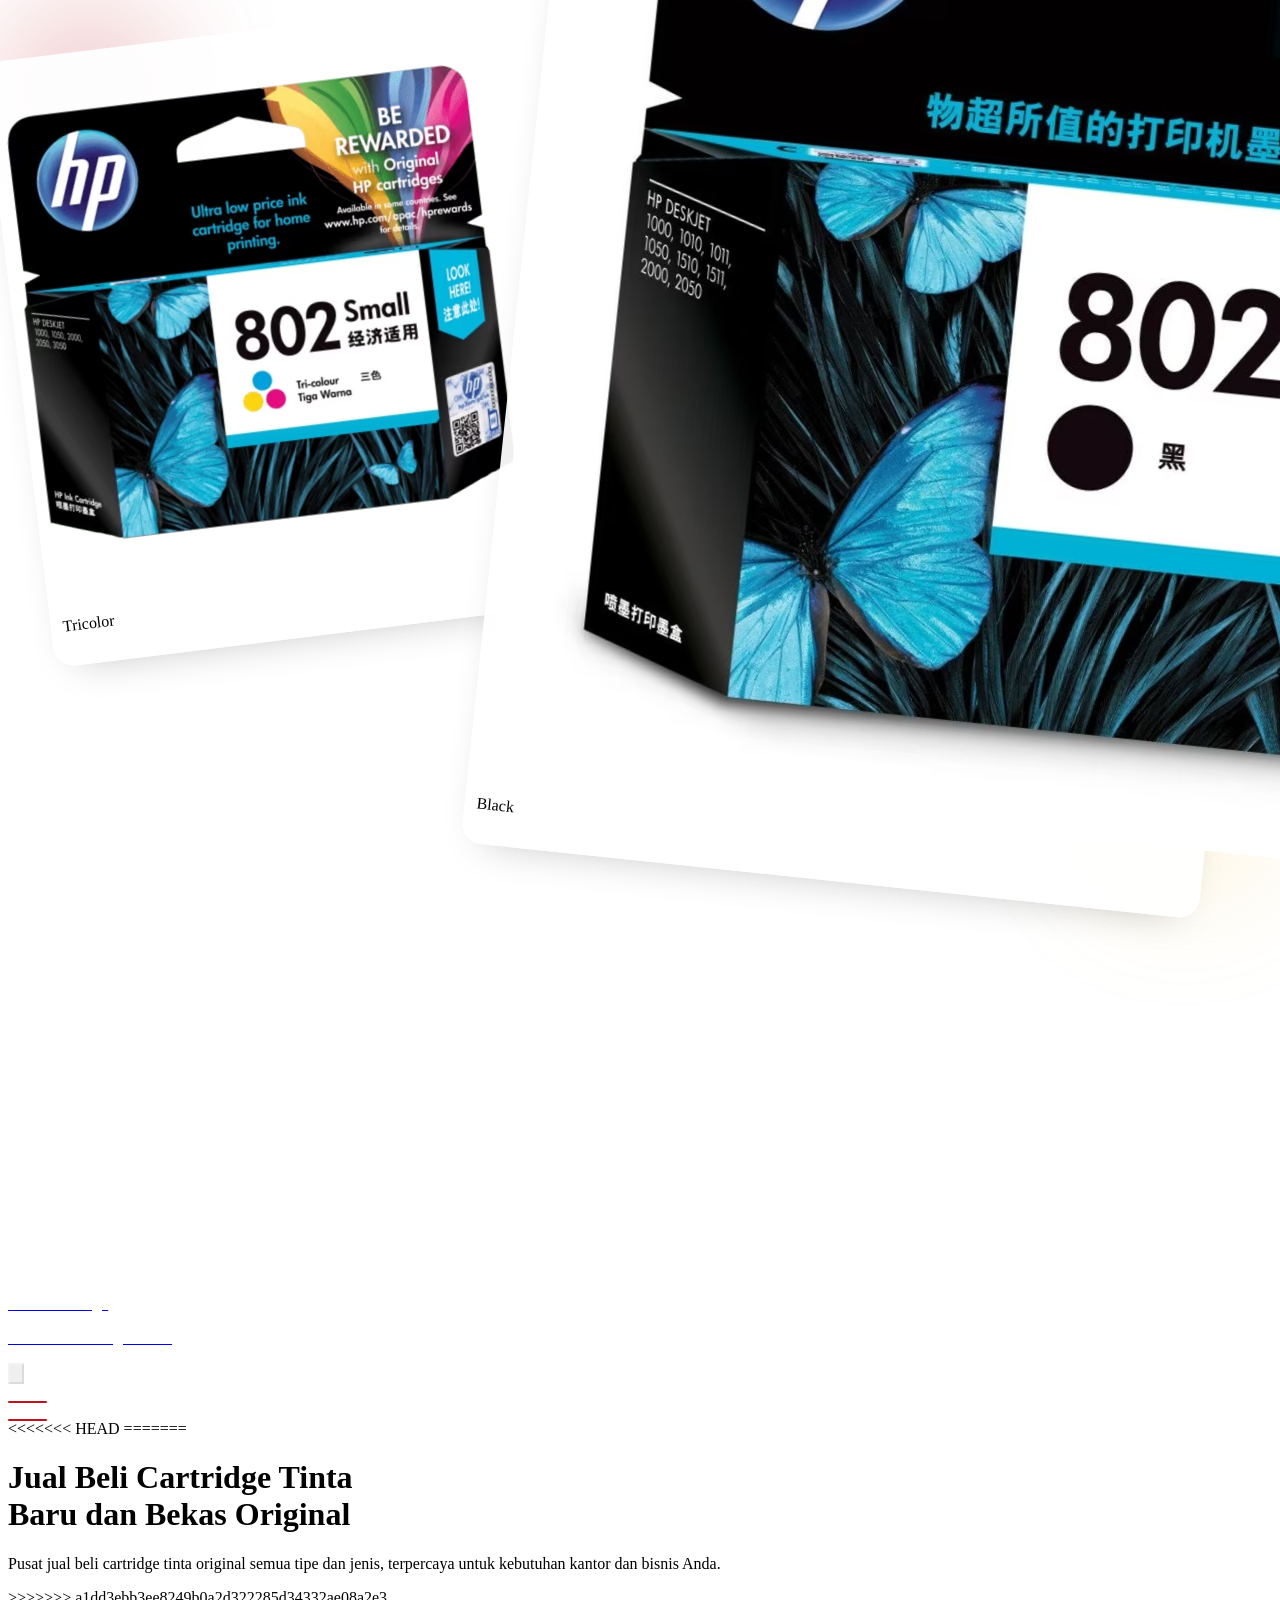
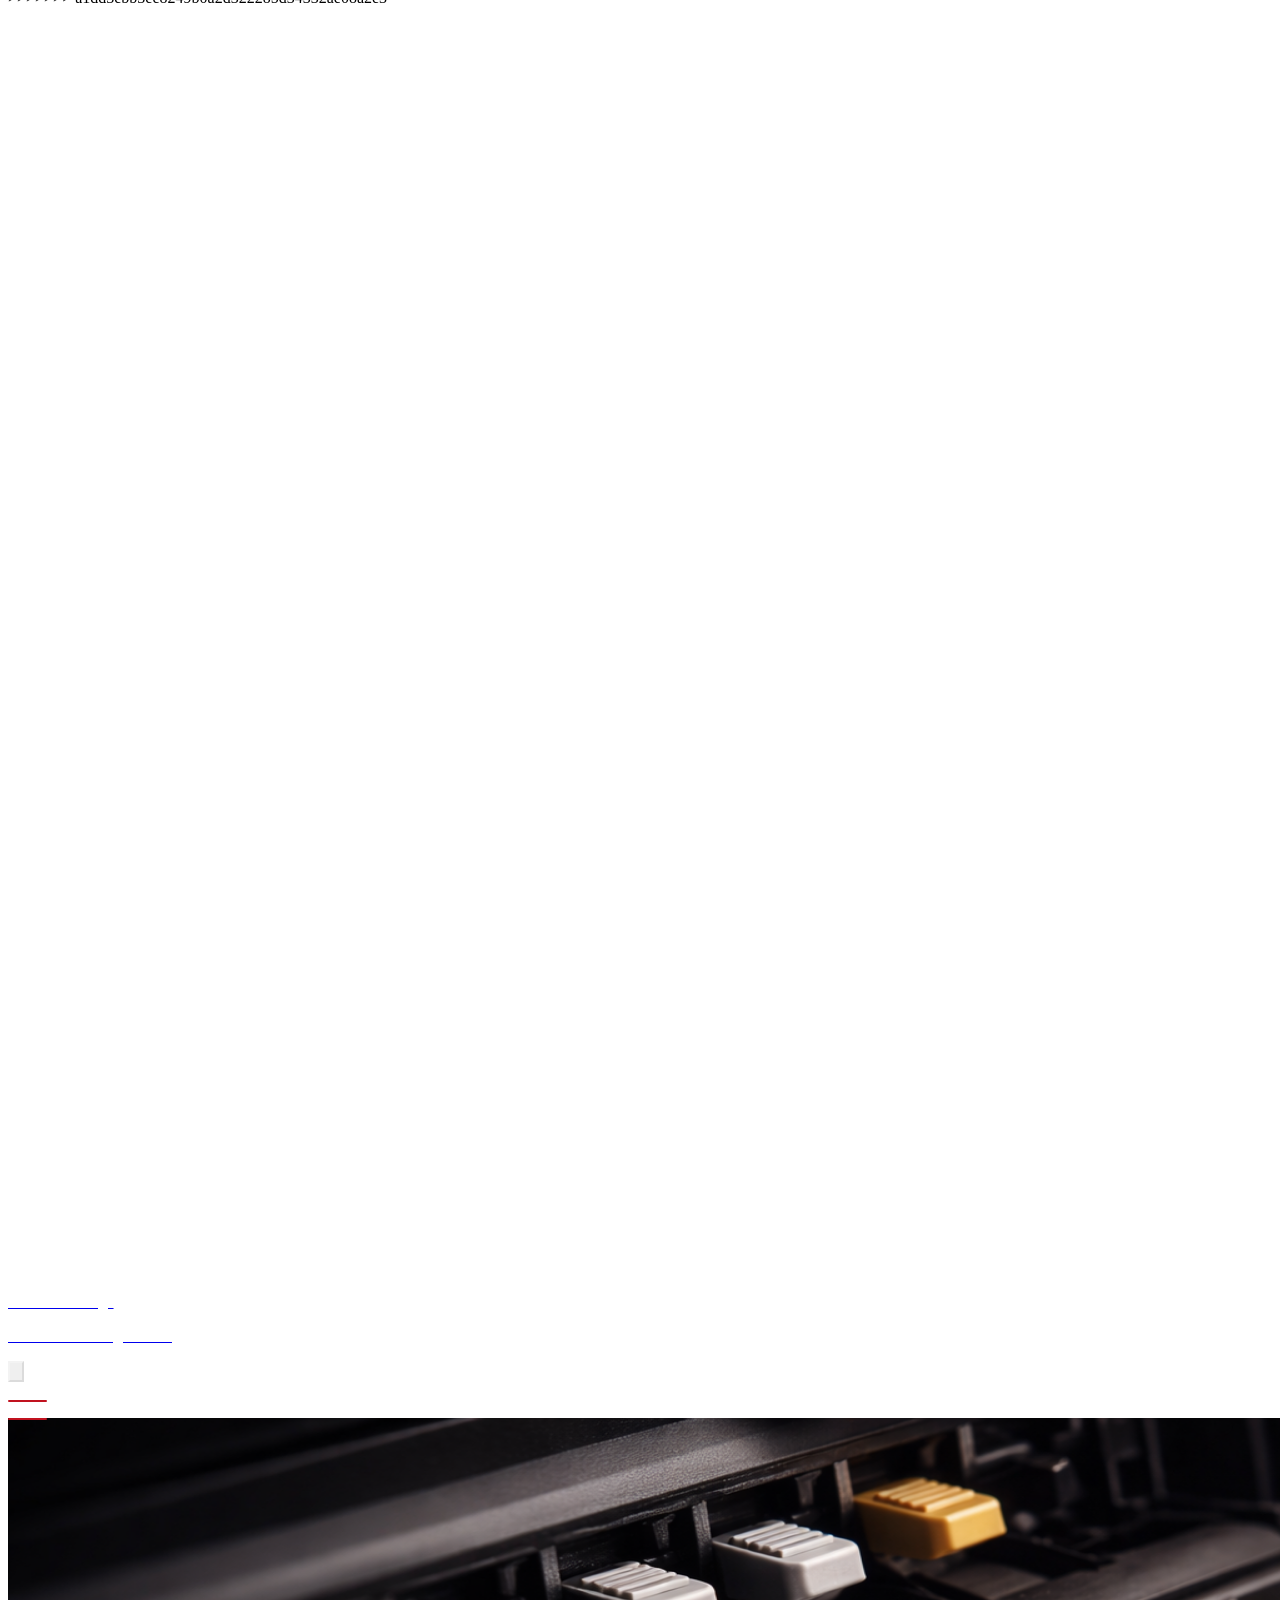
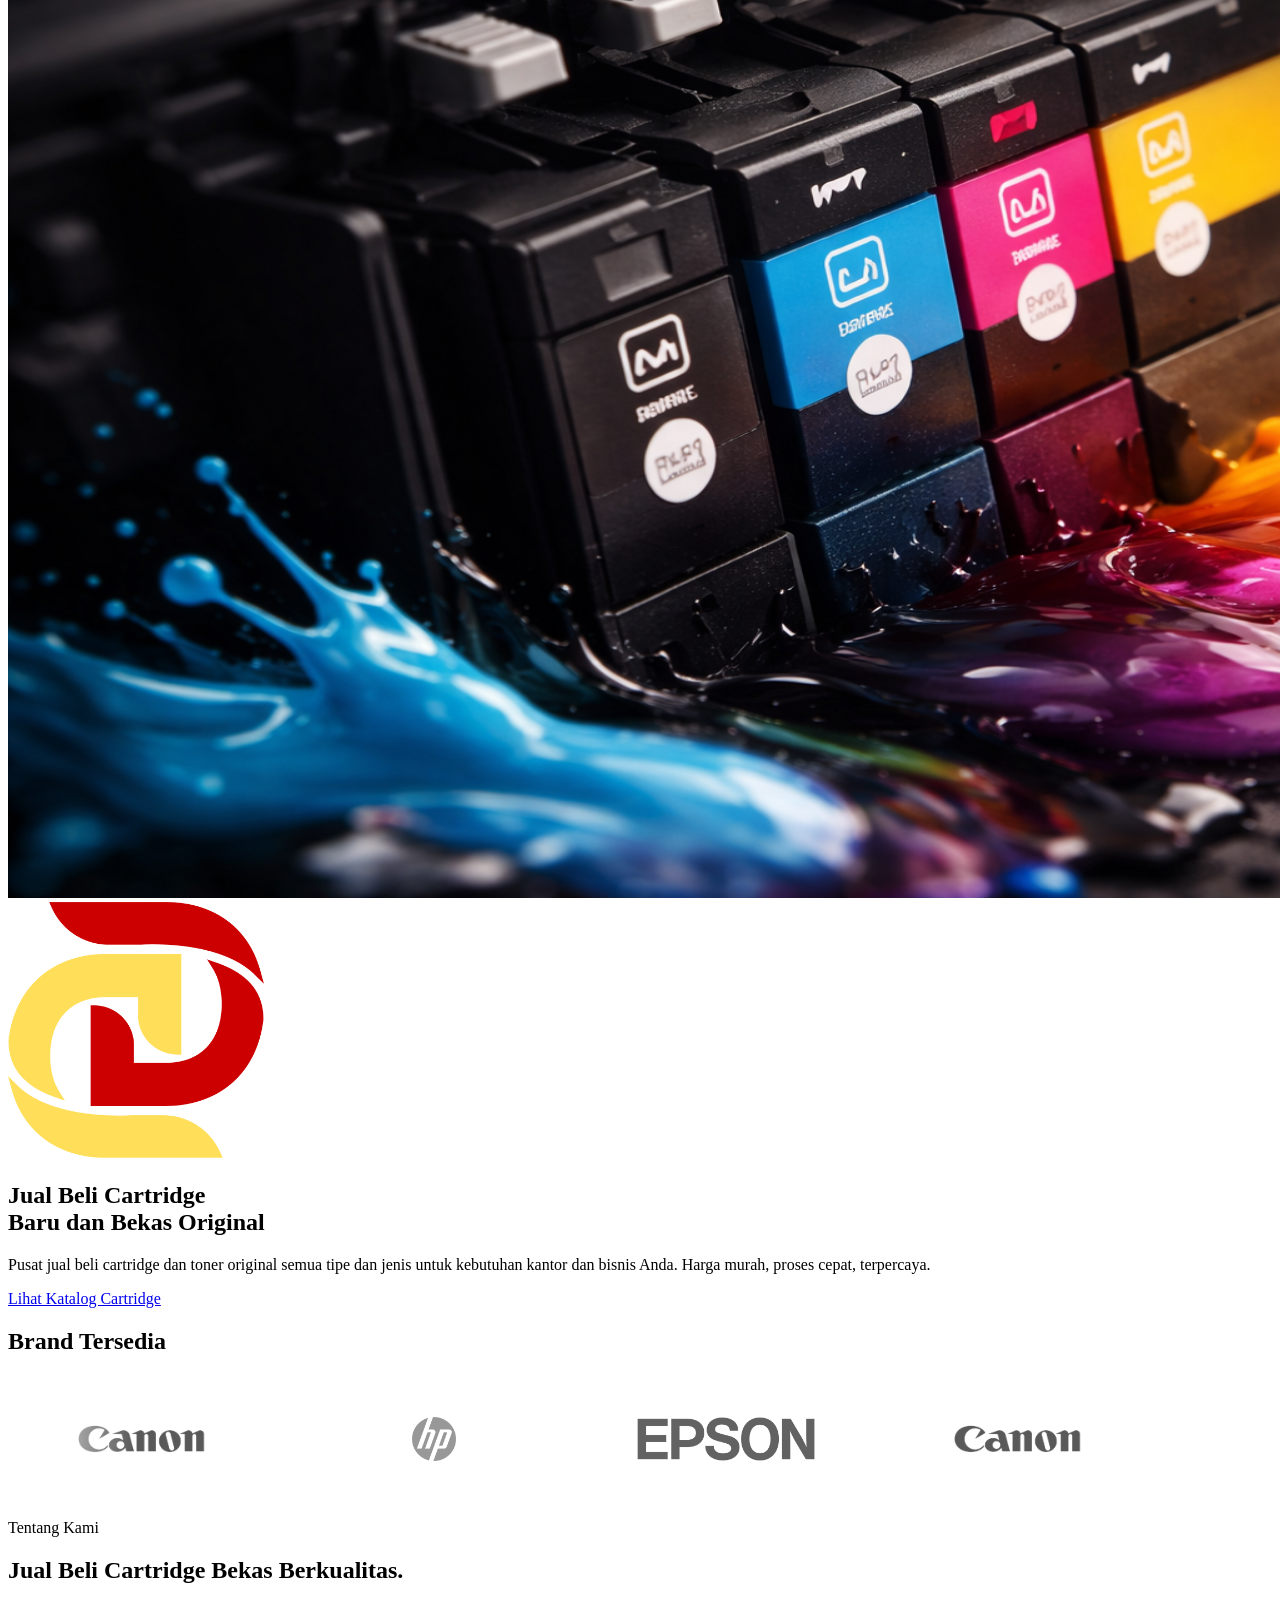
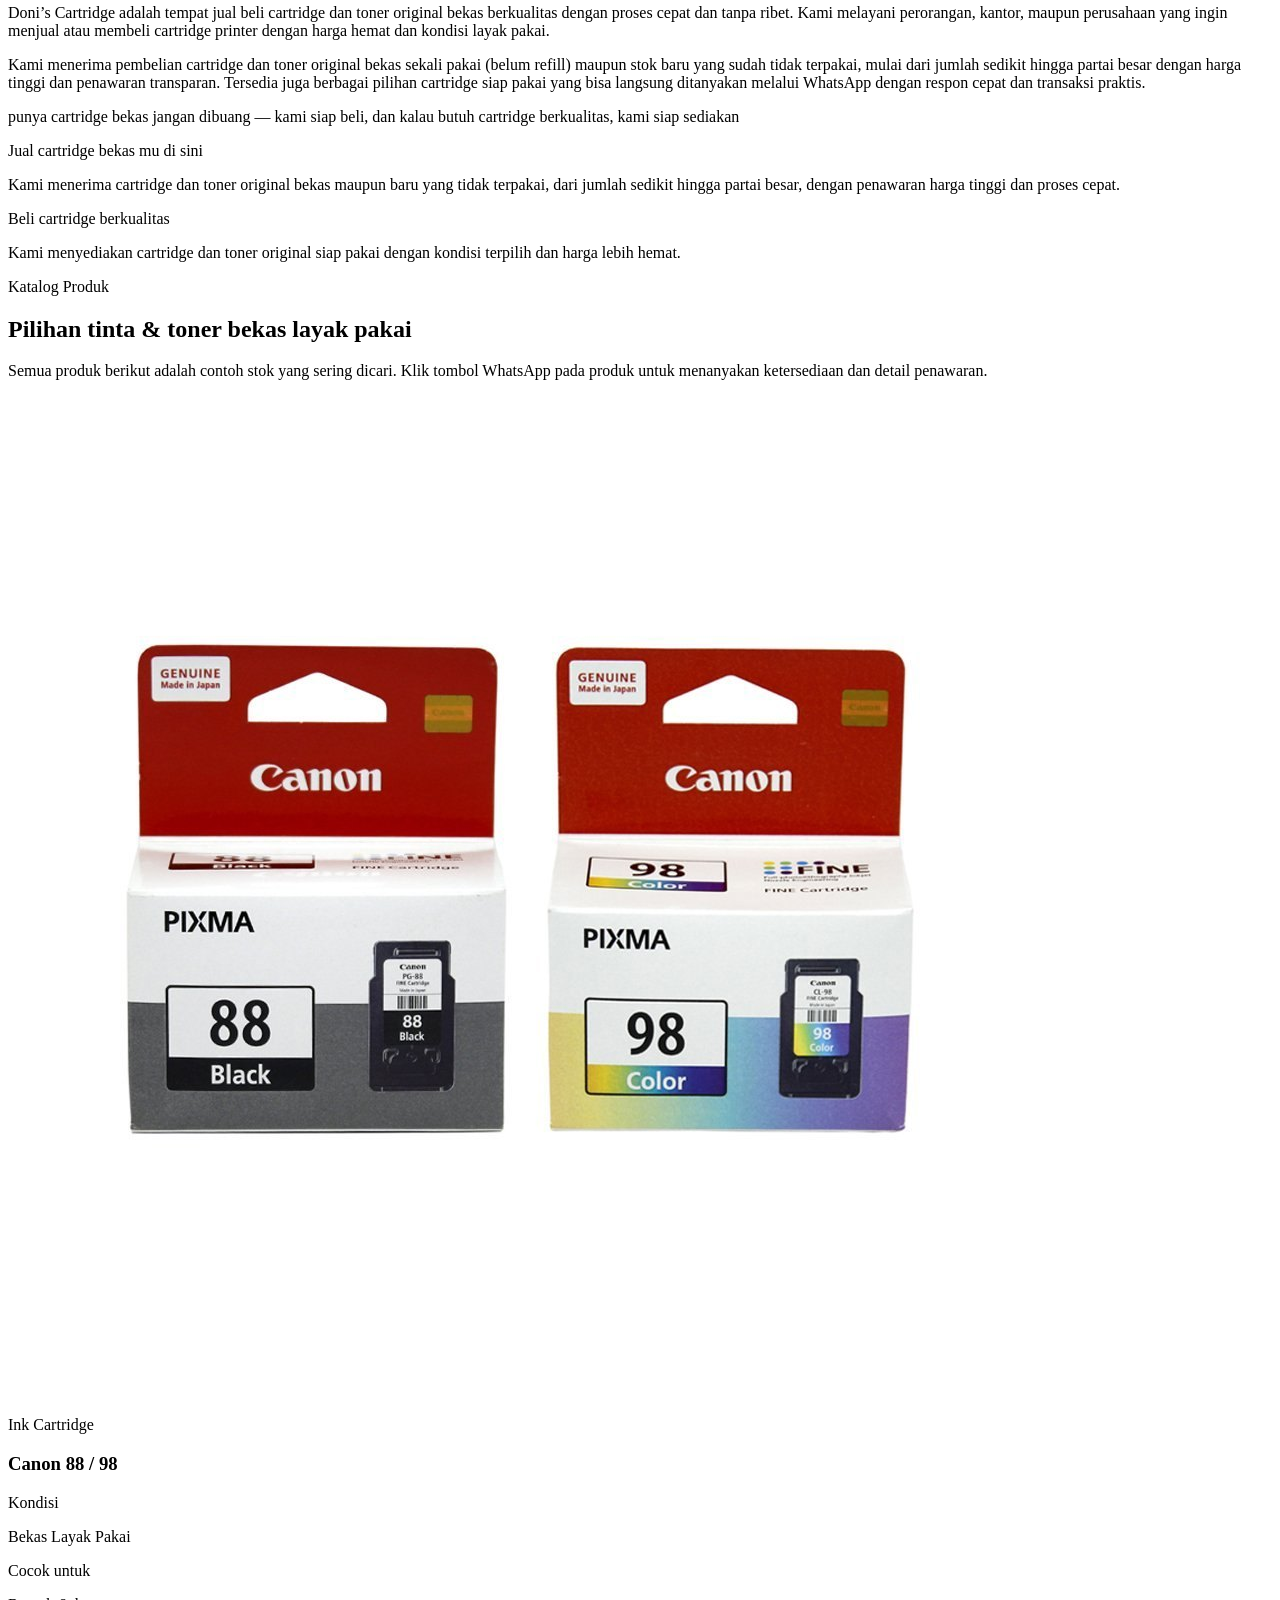
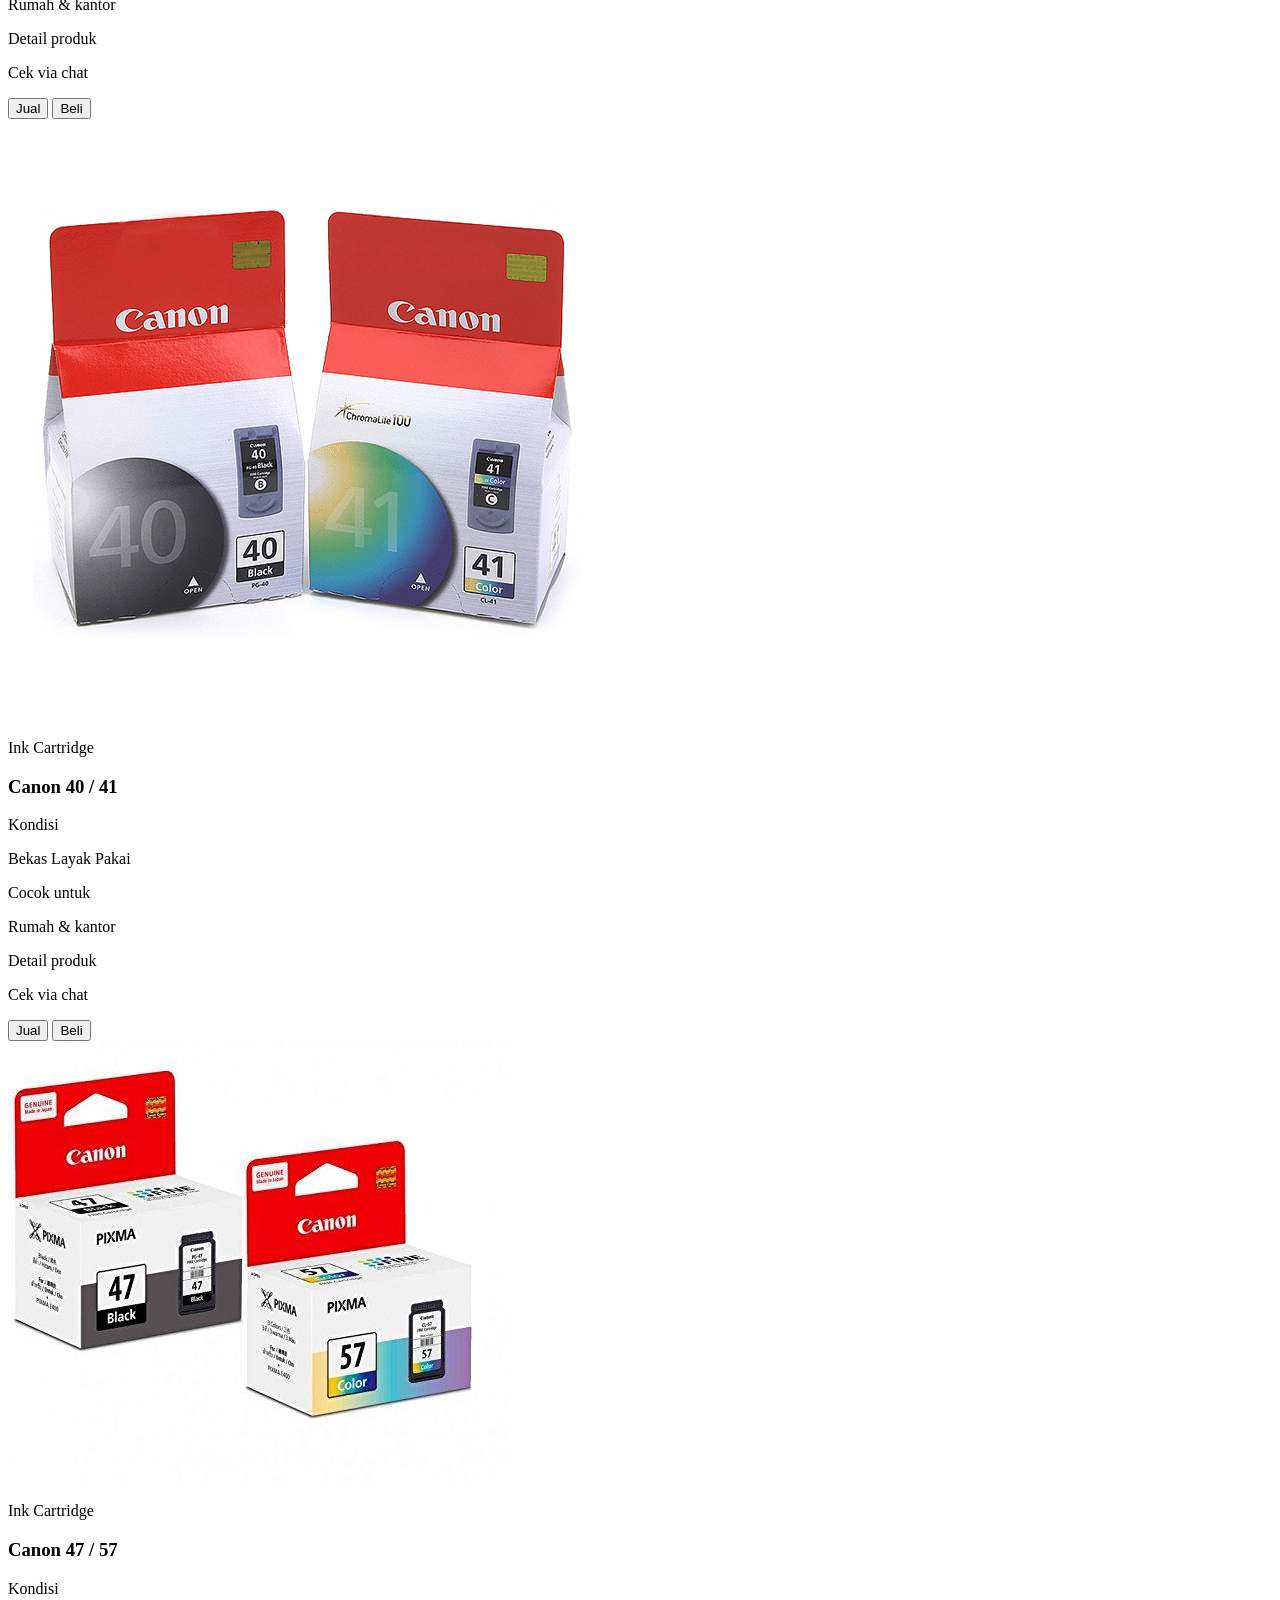
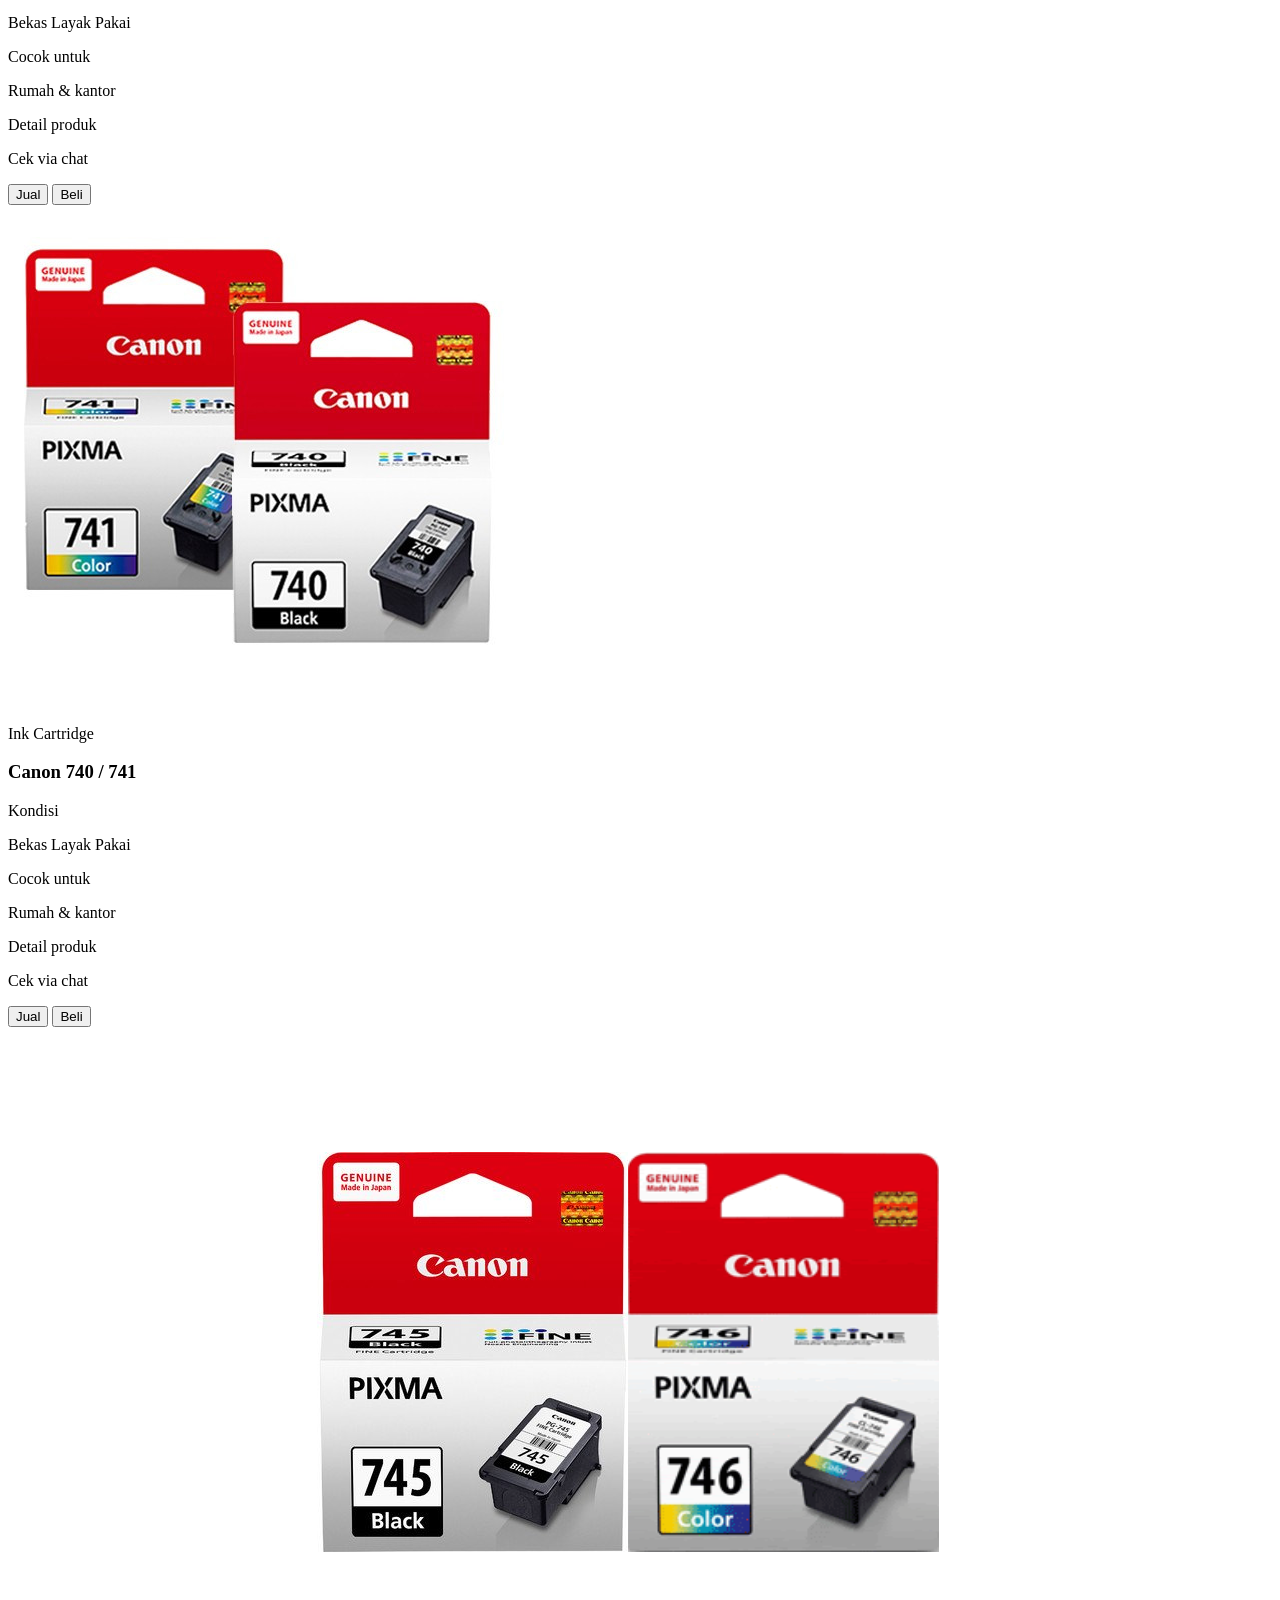
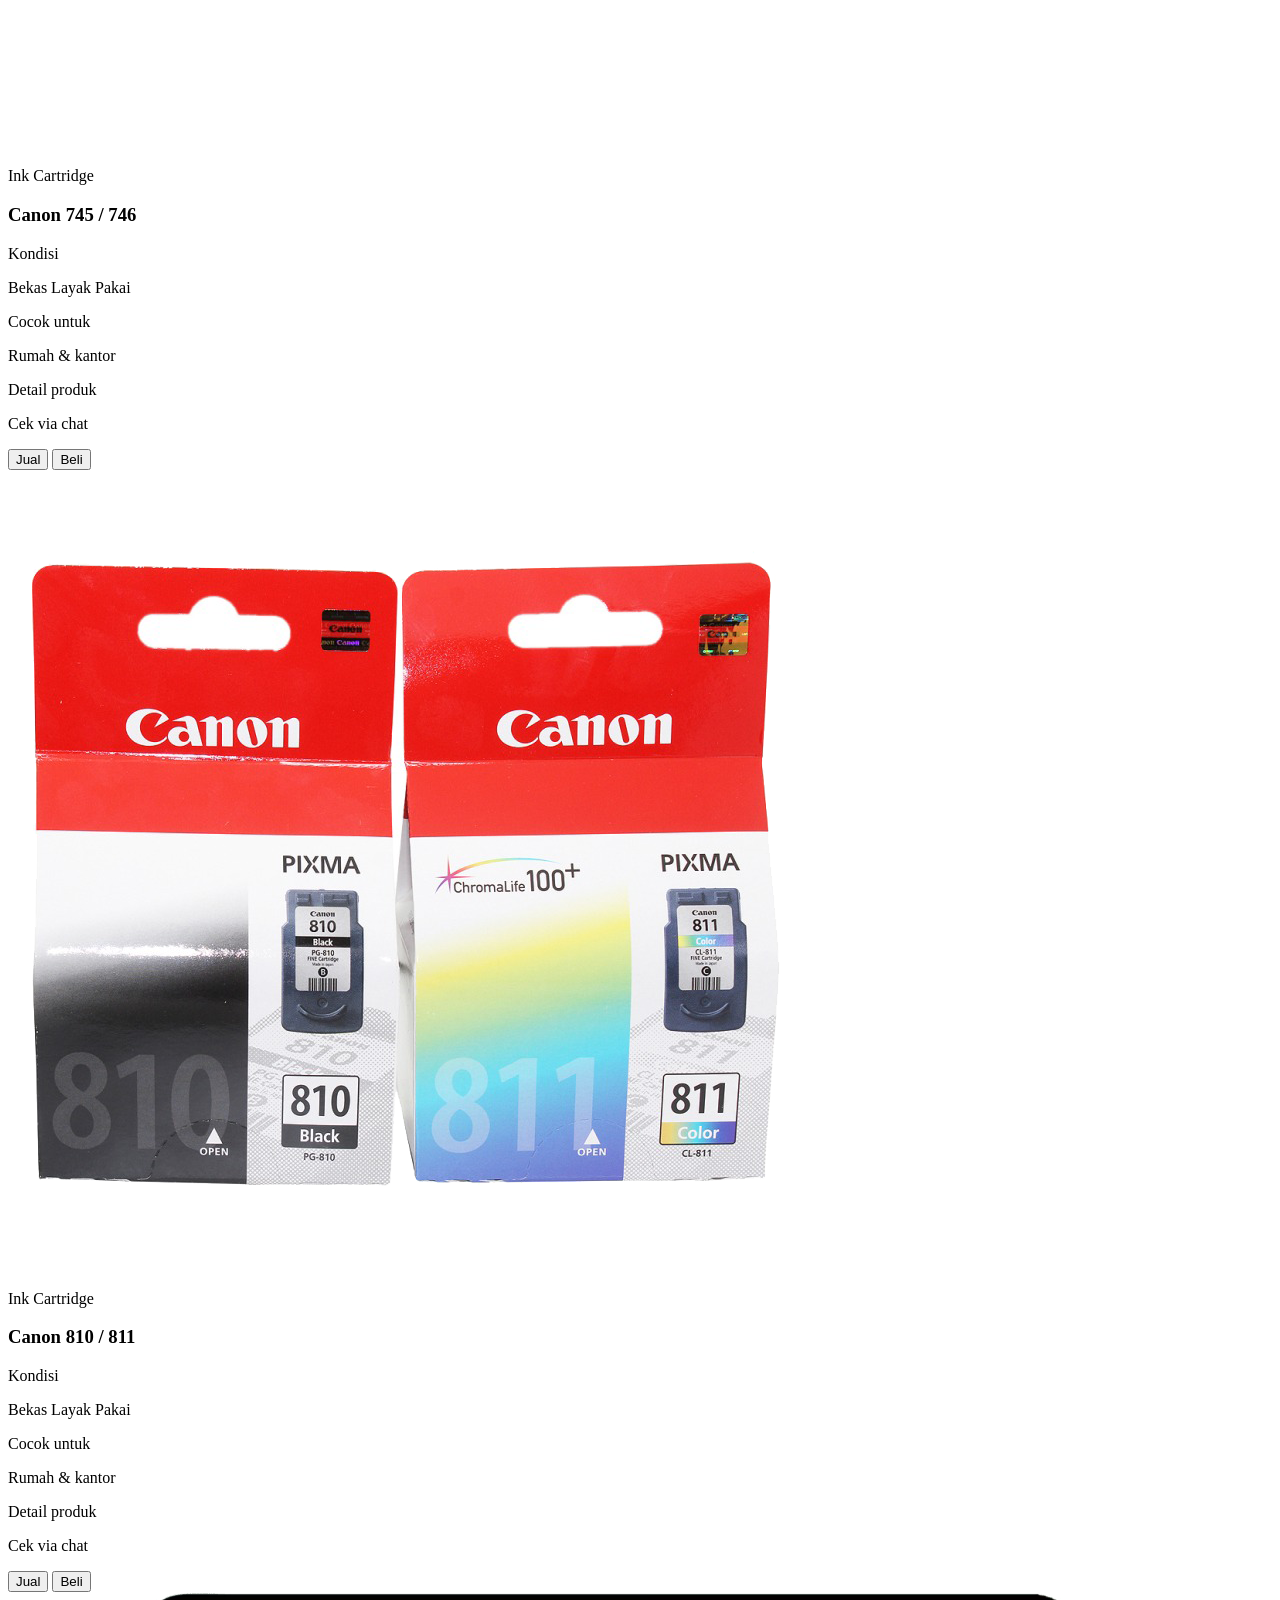
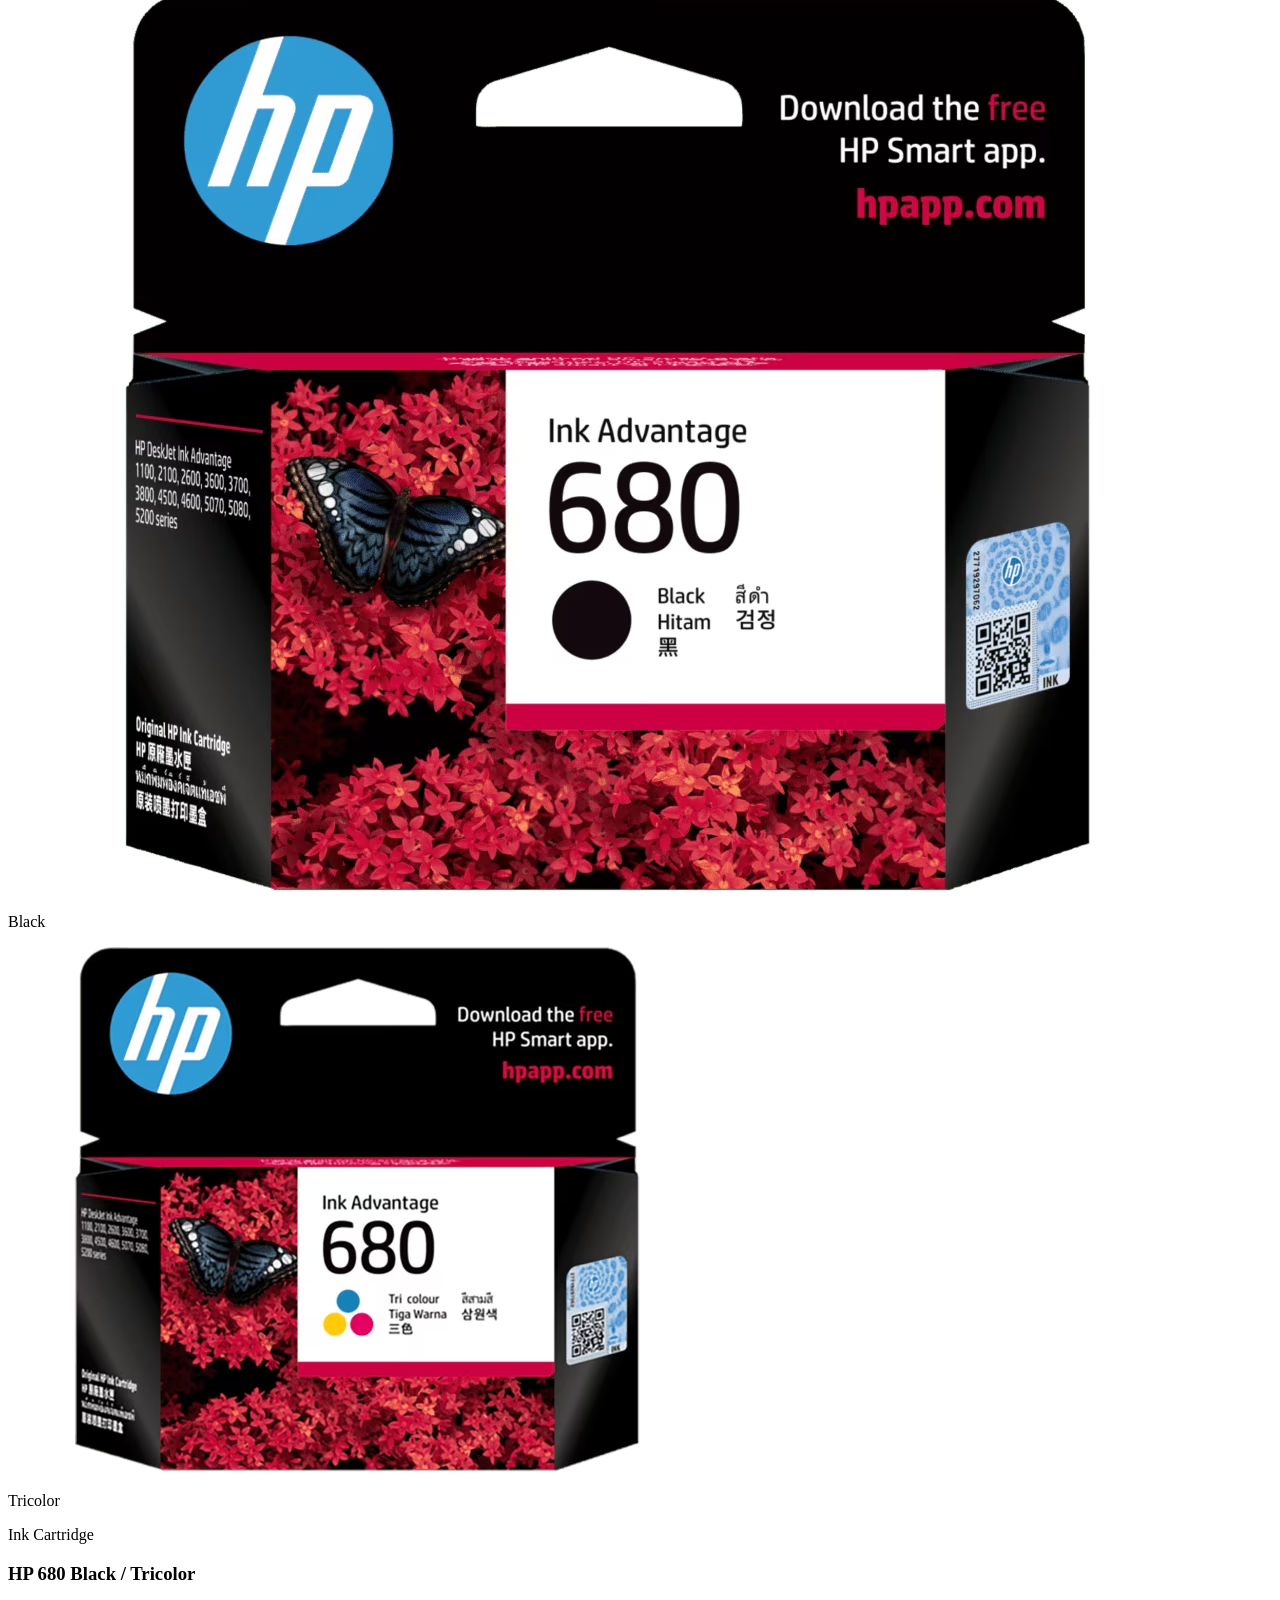
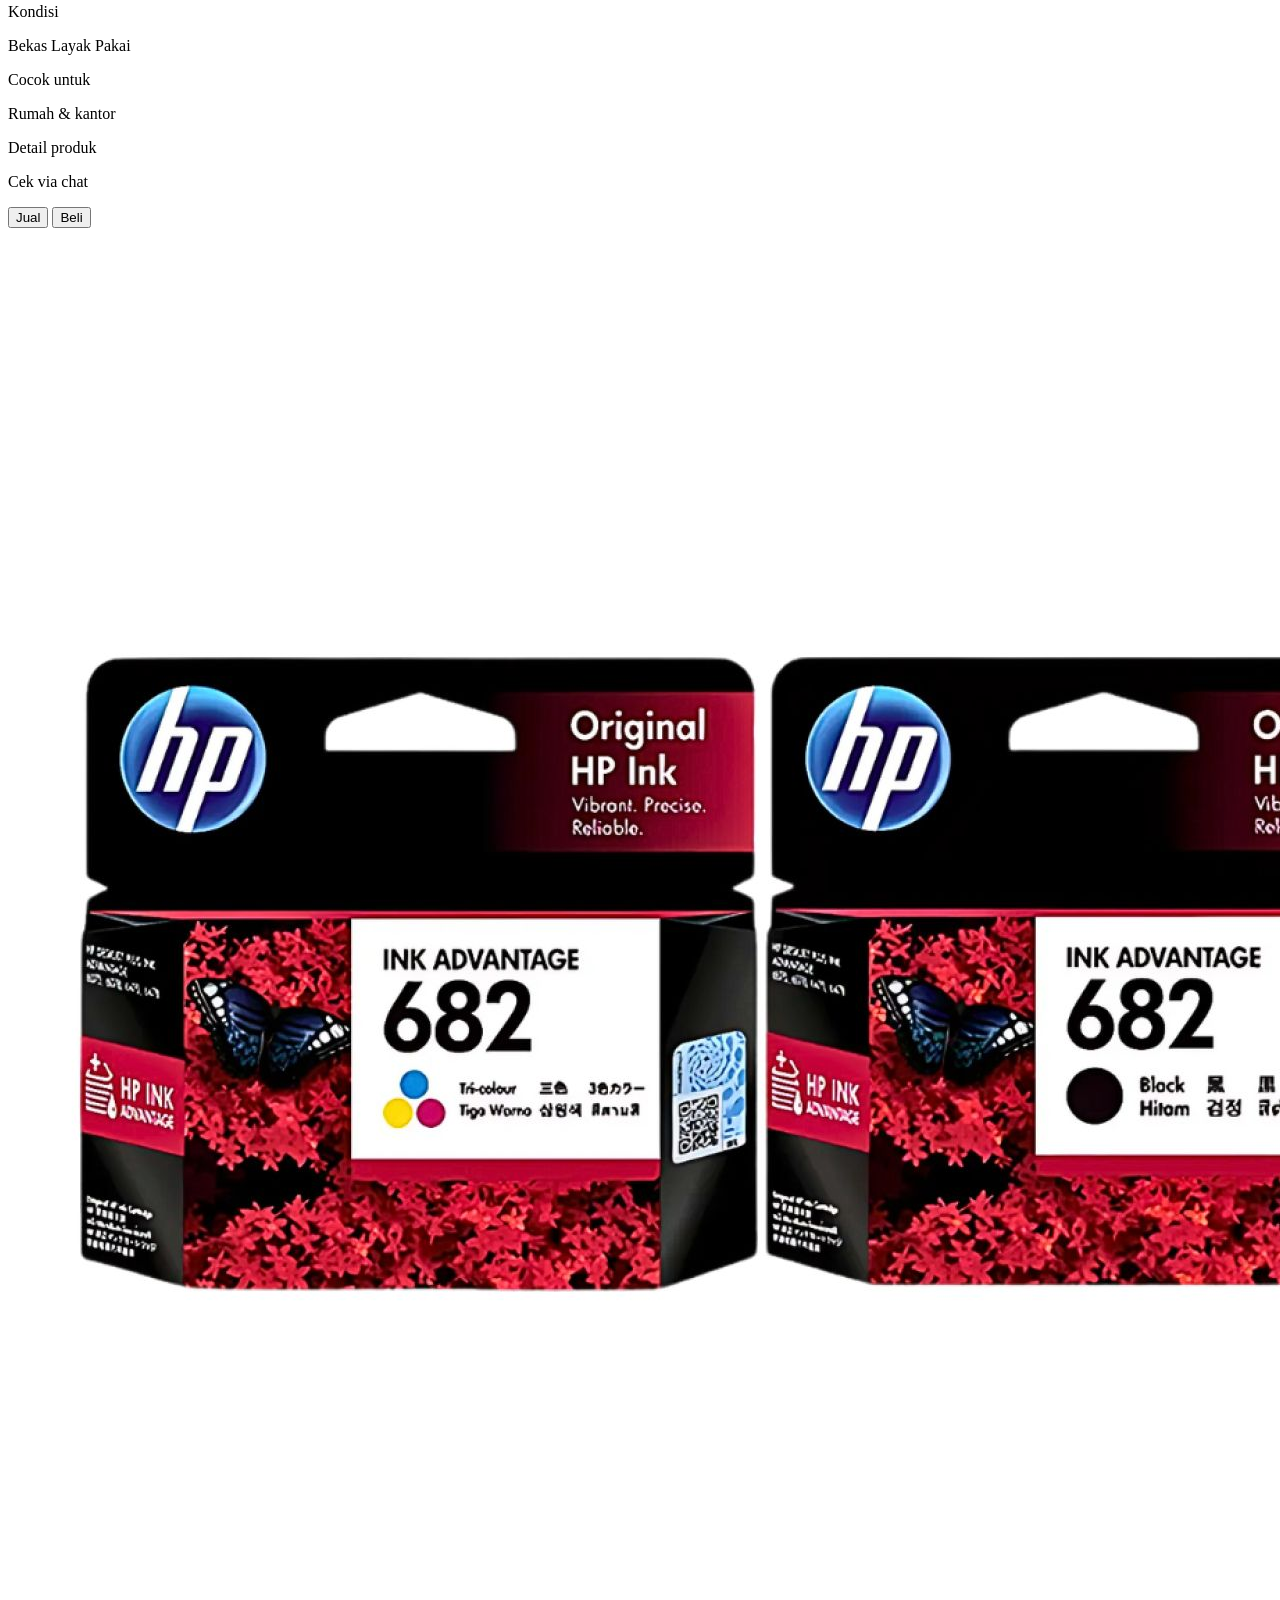
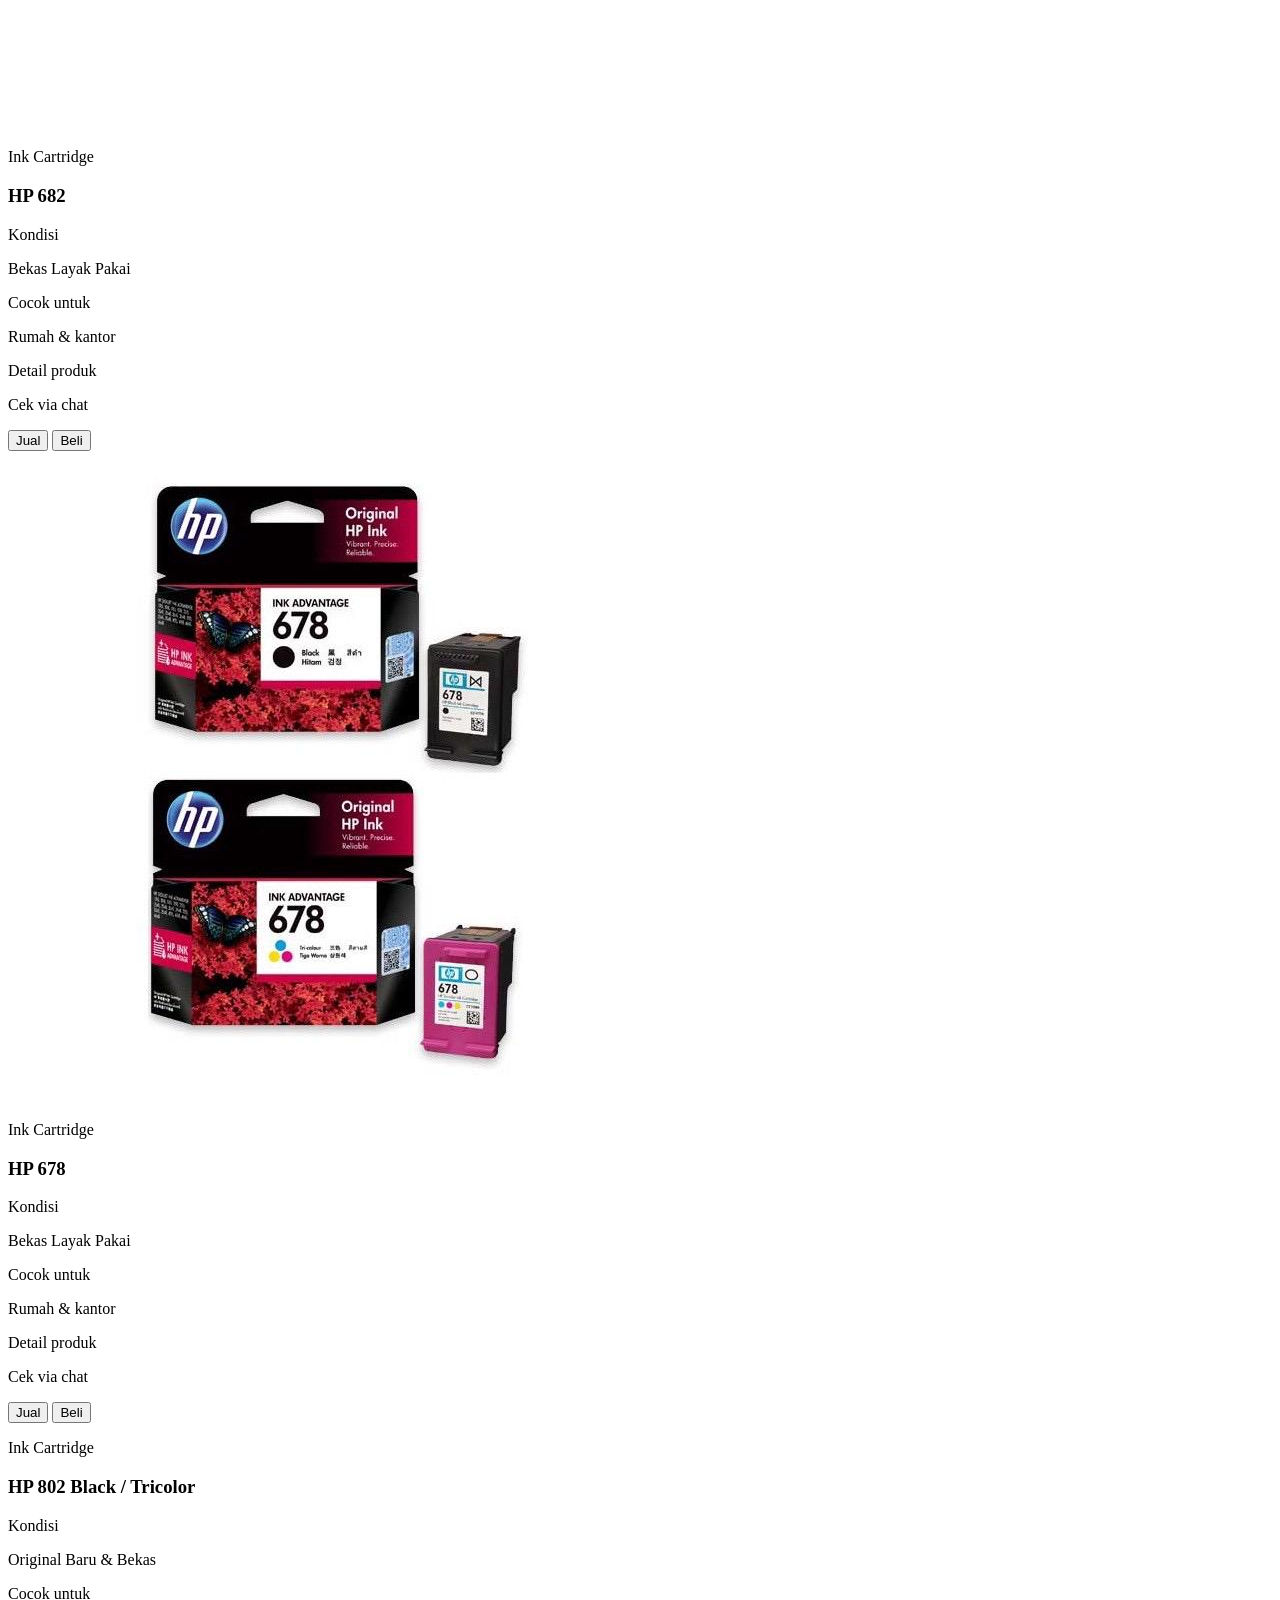
==== commit 628f9dd0: "resolve" ====
--- a/index.html
+++ b/index.html
@@ -1,11 +1,9 @@
 <!doctype html>
 <html lang="id">
-<<<<<<< HEAD
   <head>
     <!-- Meta Charset & Viewport -->
     <meta charset="UTF-8" />
     <meta name="viewport" content="width=device-width, initial-scale=1.0" />
-=======
 <head>
   <meta charset="UTF-8">
   <meta name="viewport" content="width=device-width, initial-scale=1.0">
@@ -51,7 +49,6 @@
       </div>
     </div>
   </header>
->>>>>>> a1dd3ebb3ee8249b0a2d322285d34332ae08a2e3
 
     <!-- SEO Meta Tags -->
     <title>
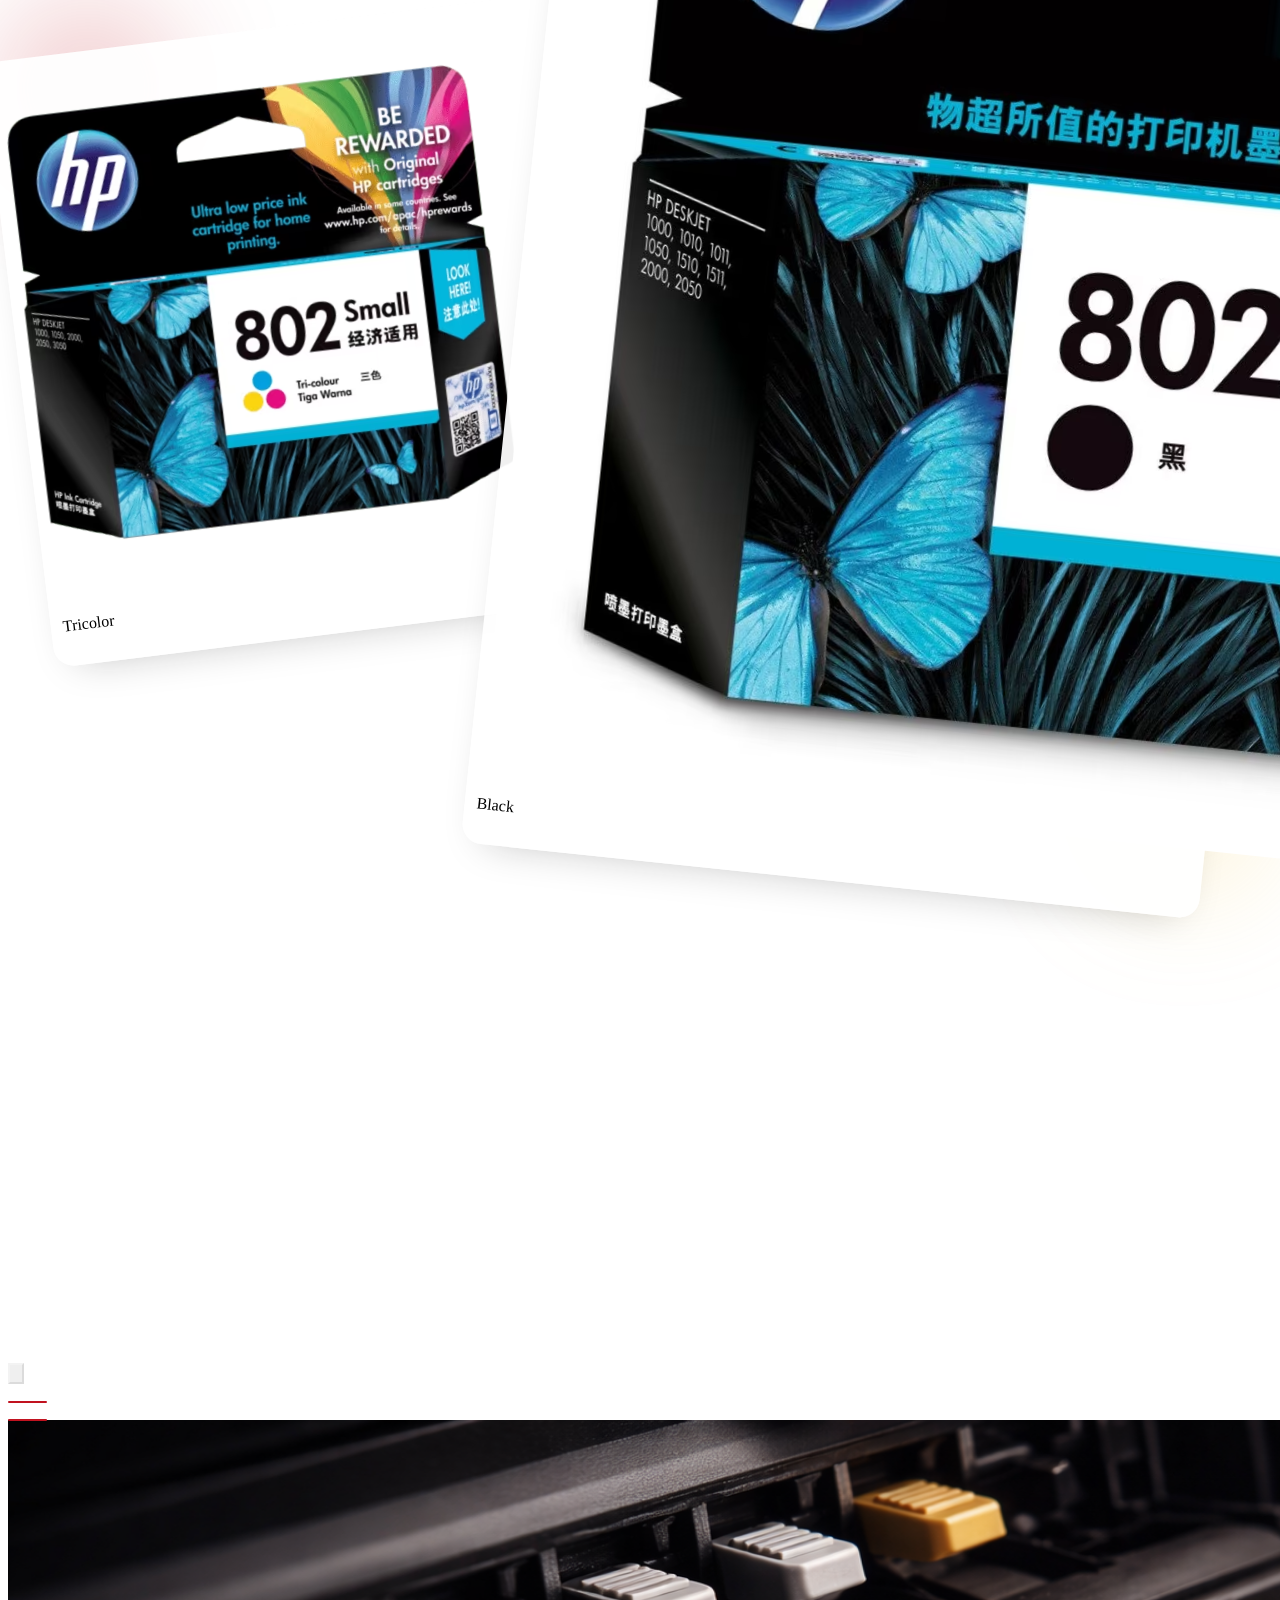
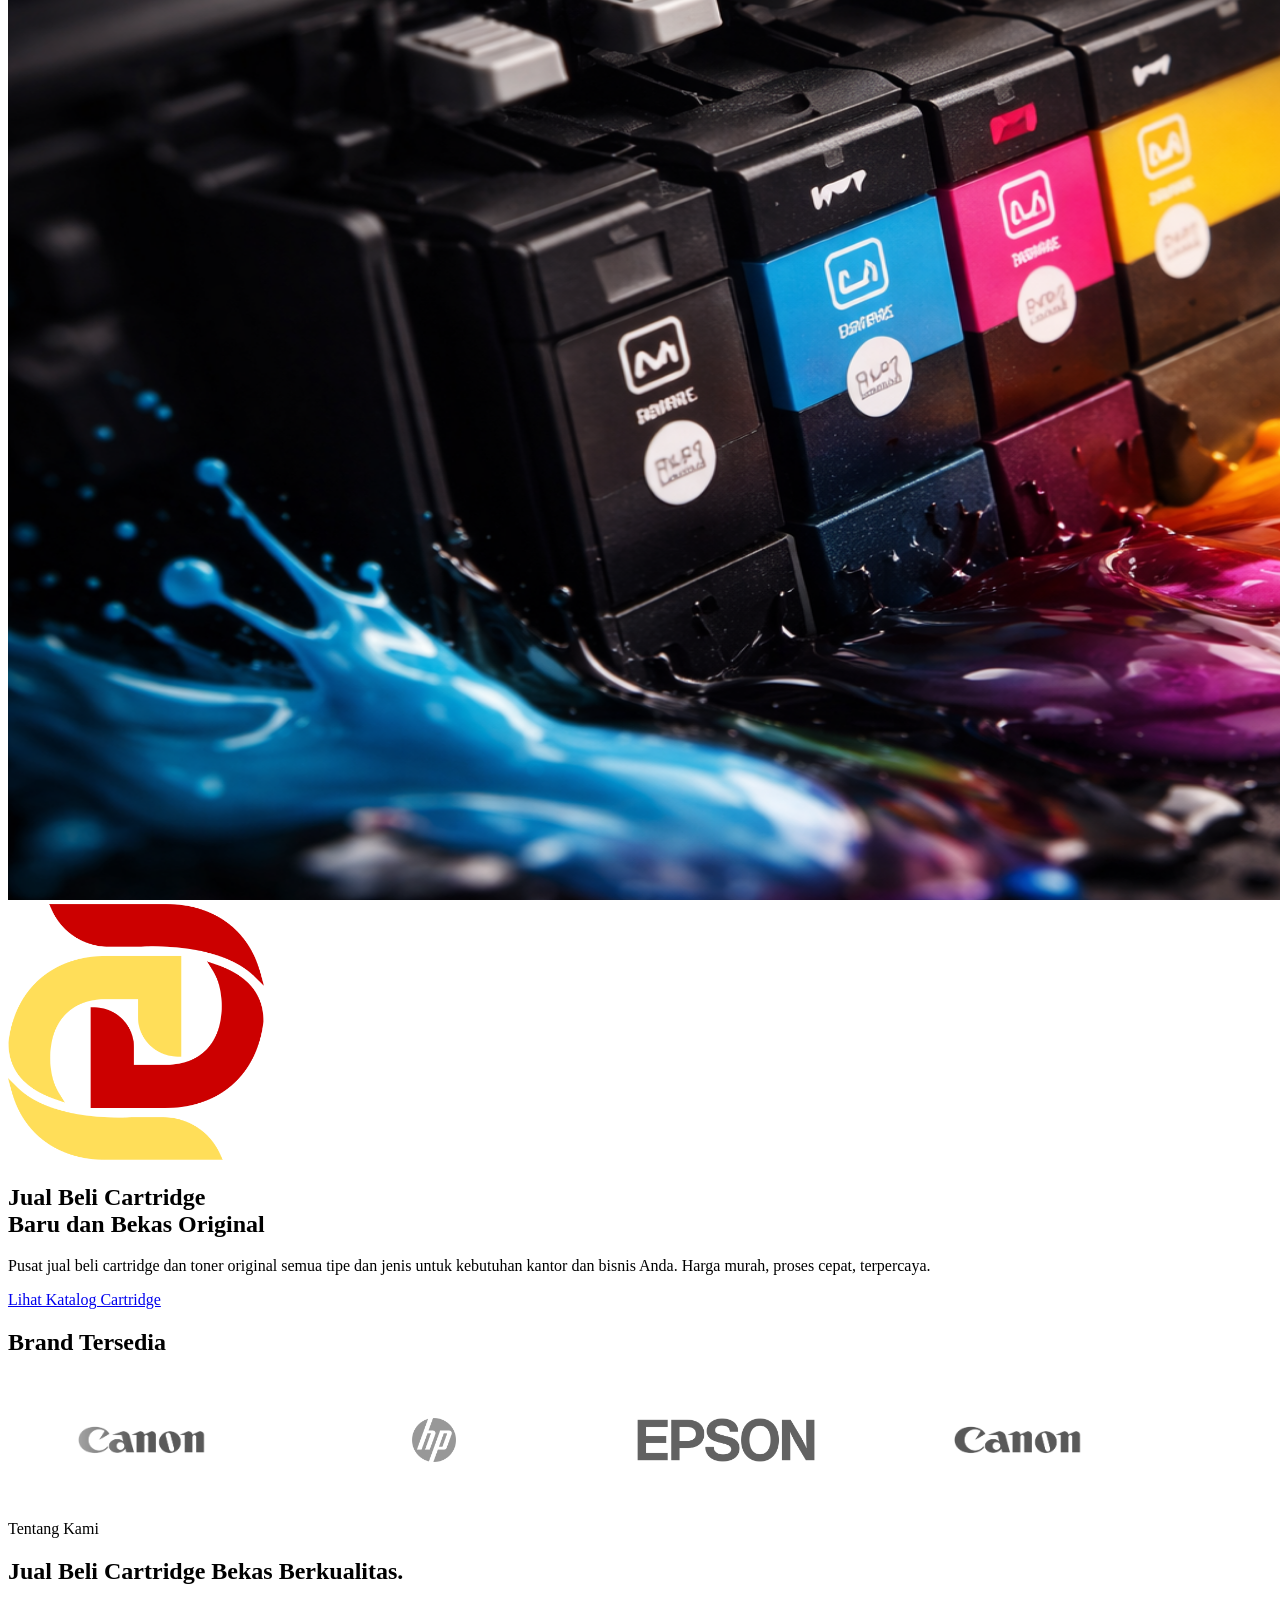
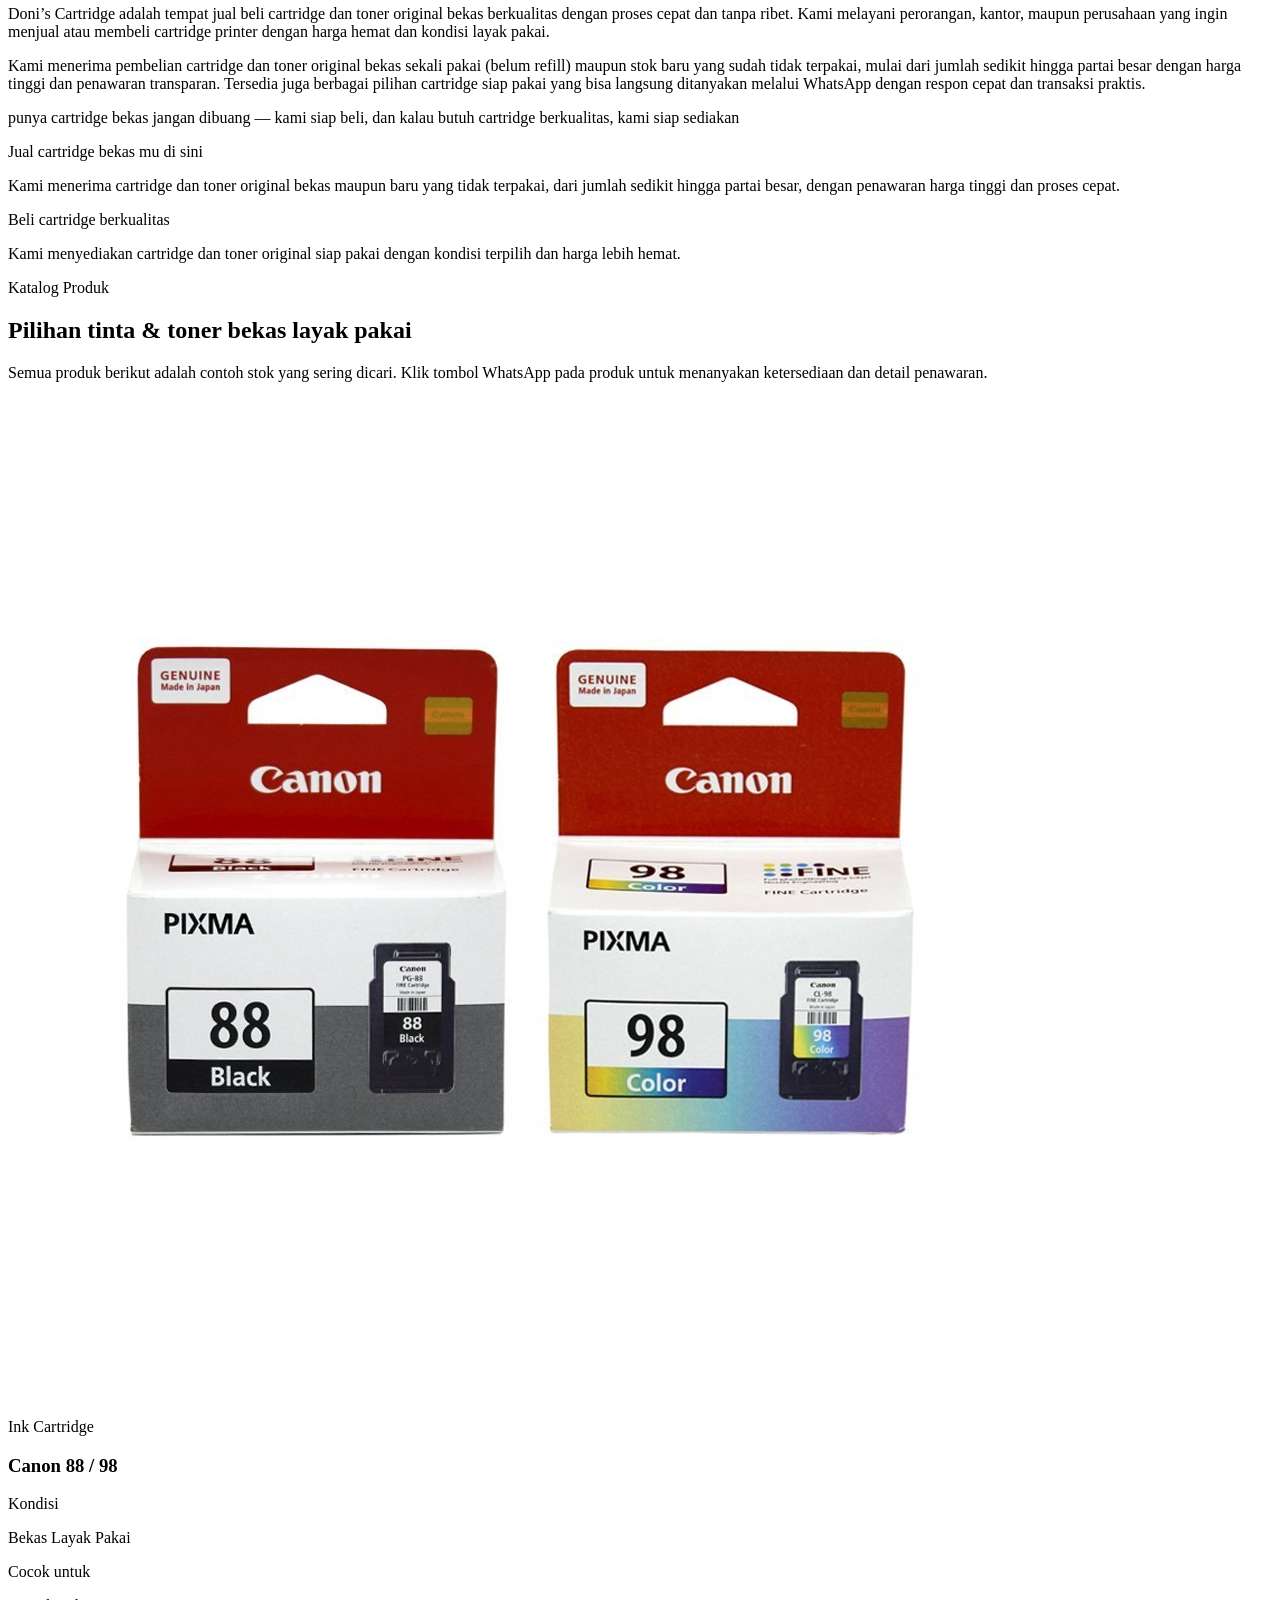
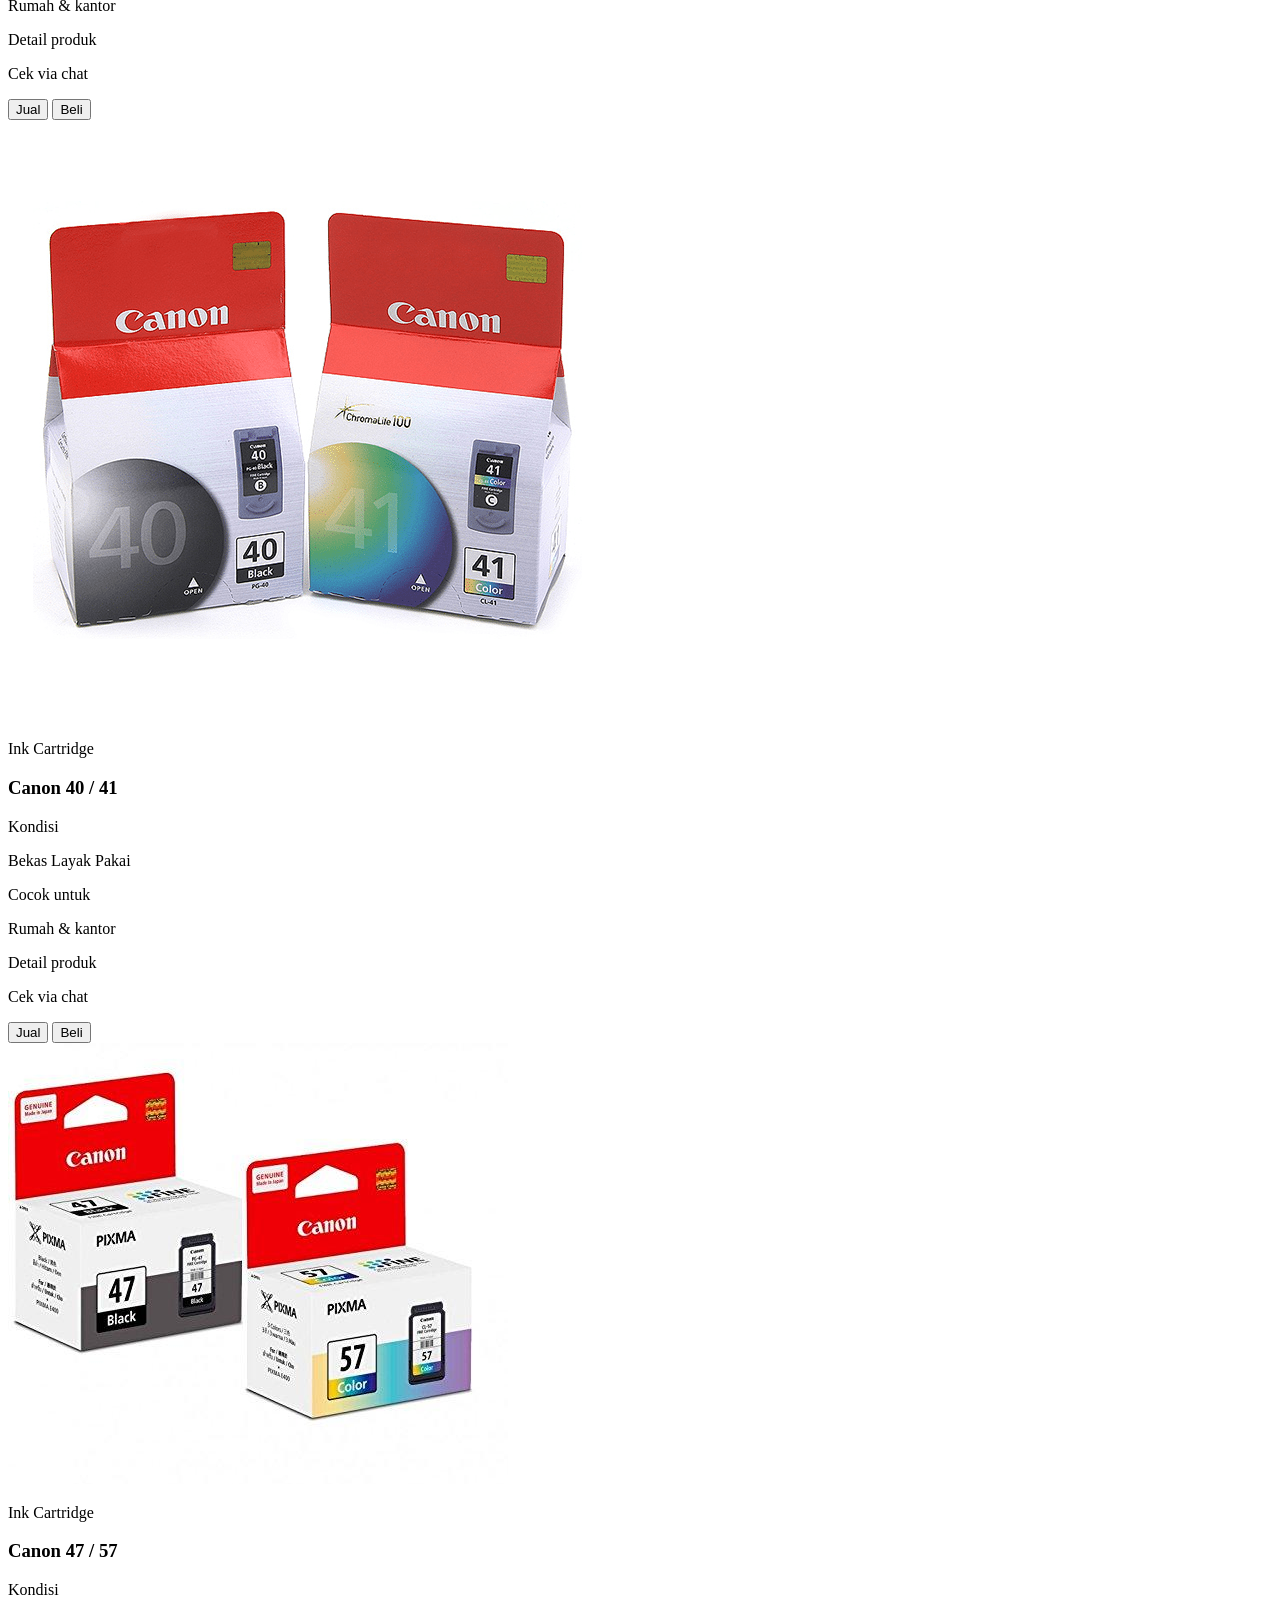
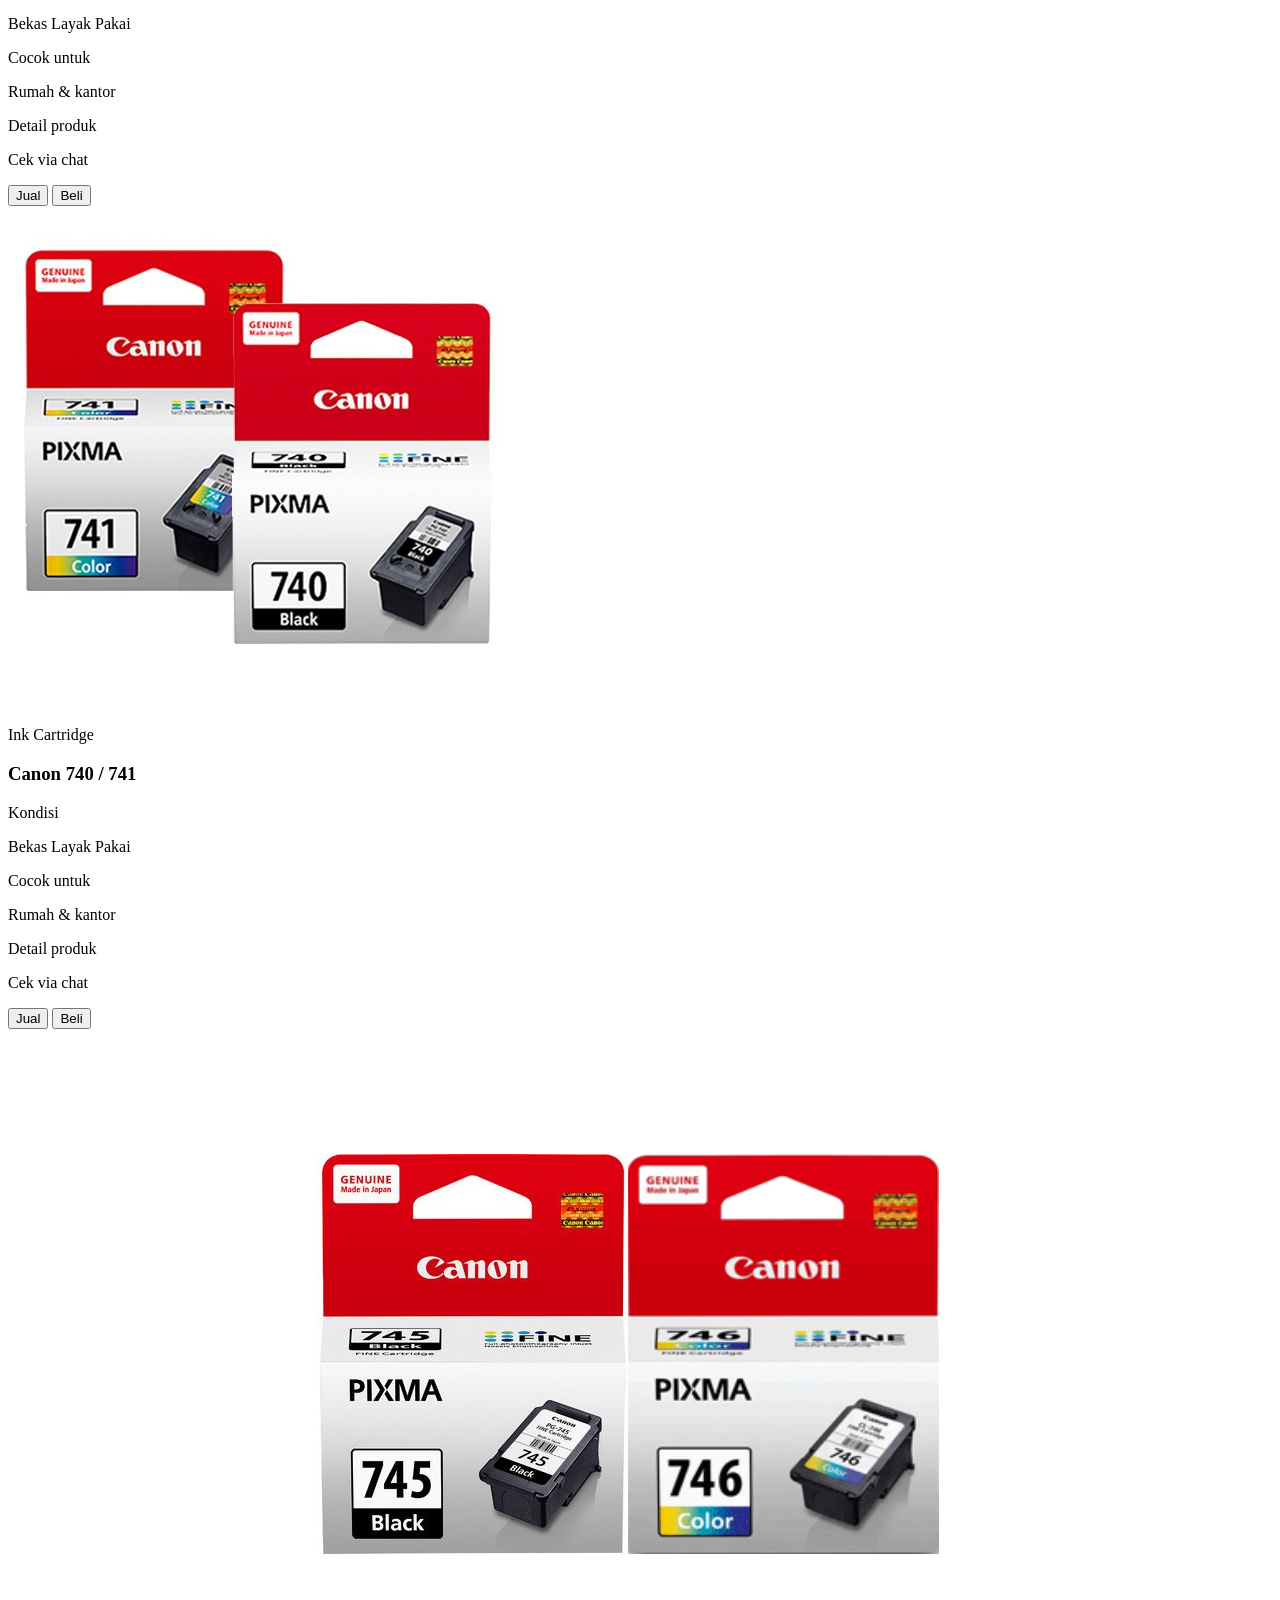
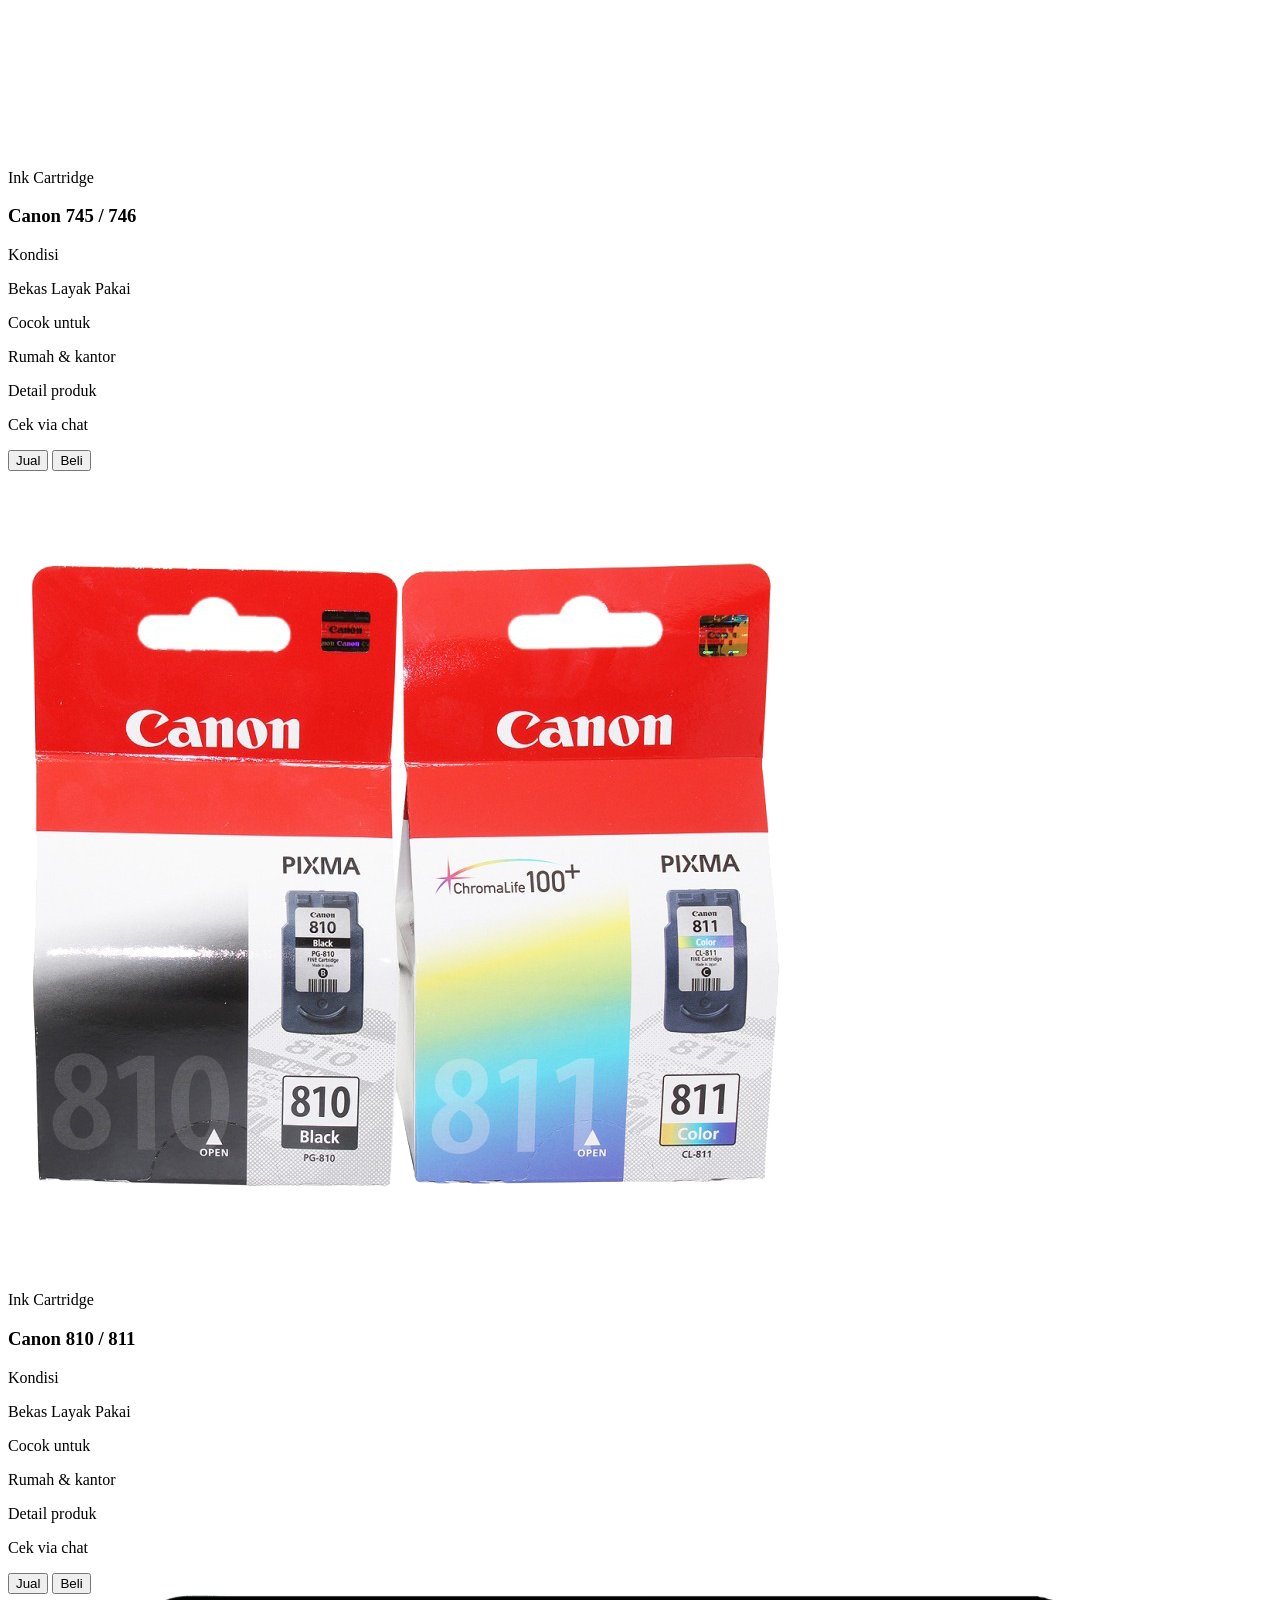
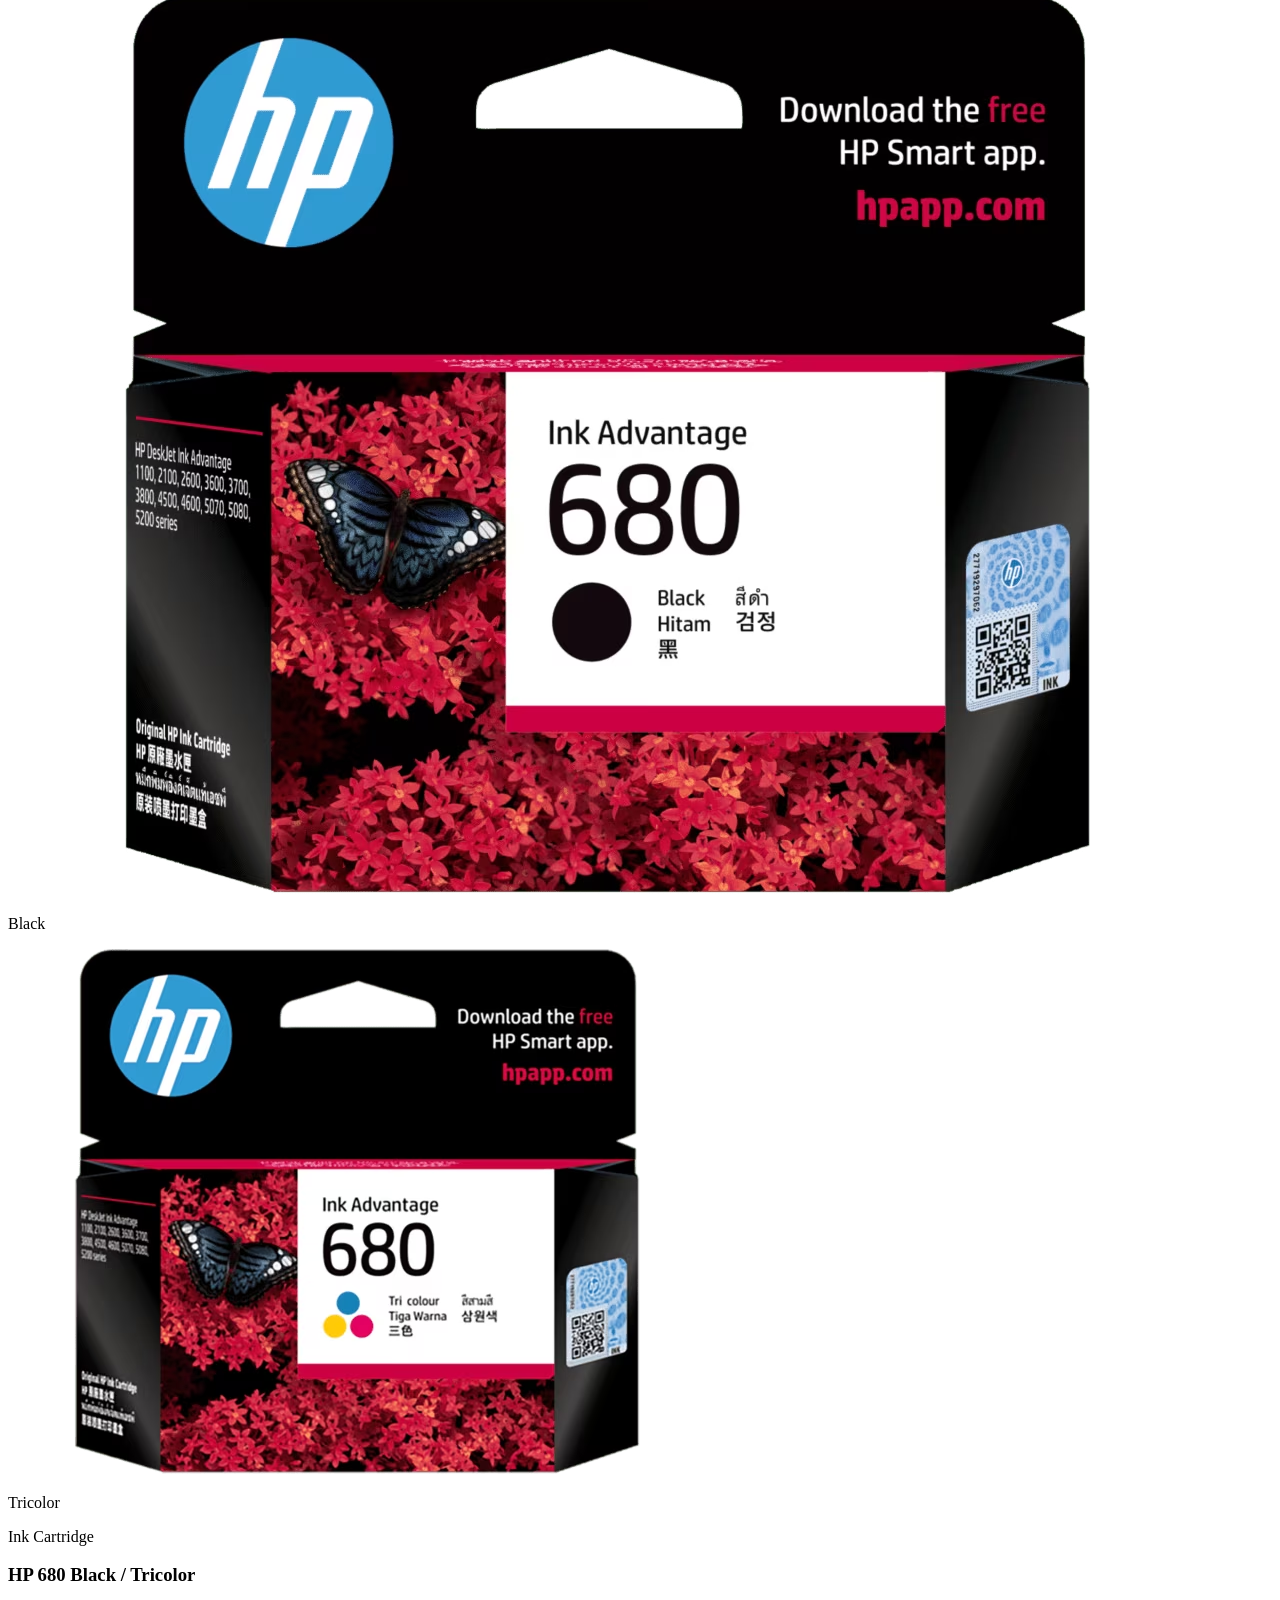
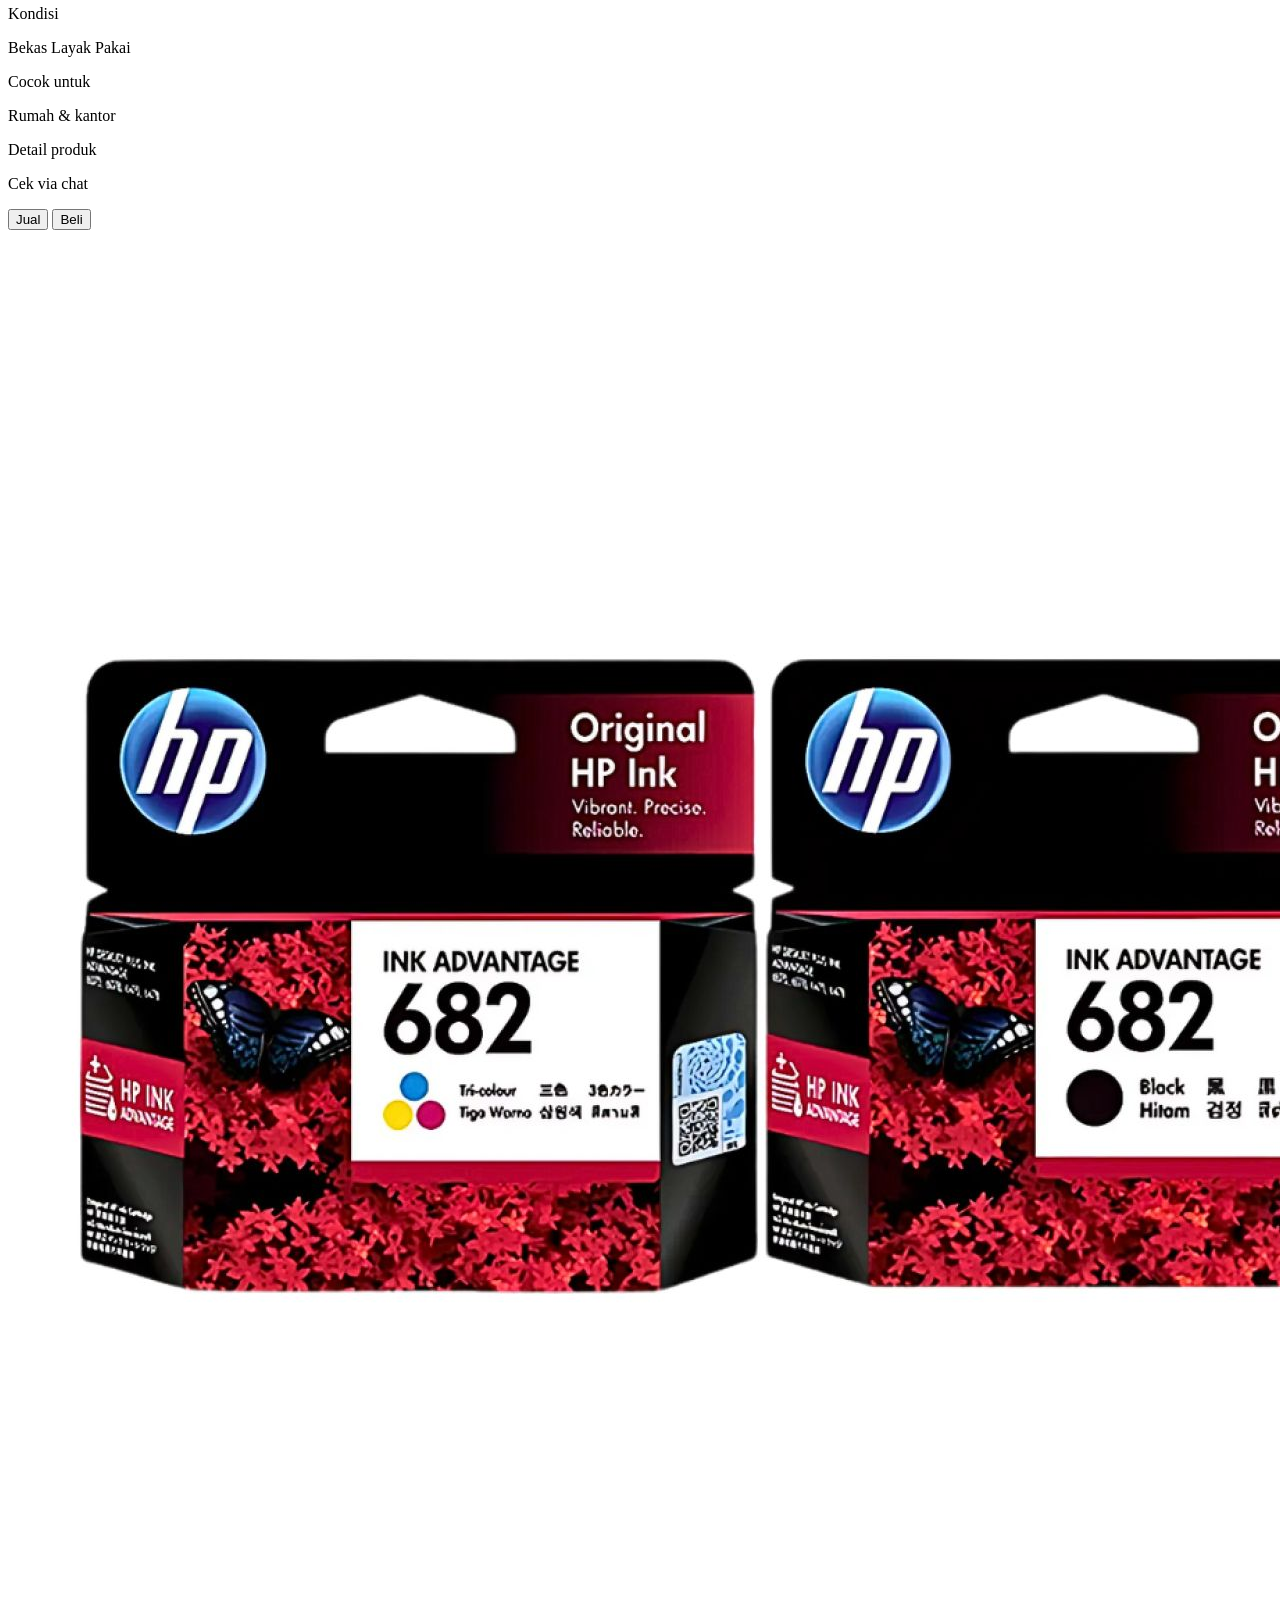
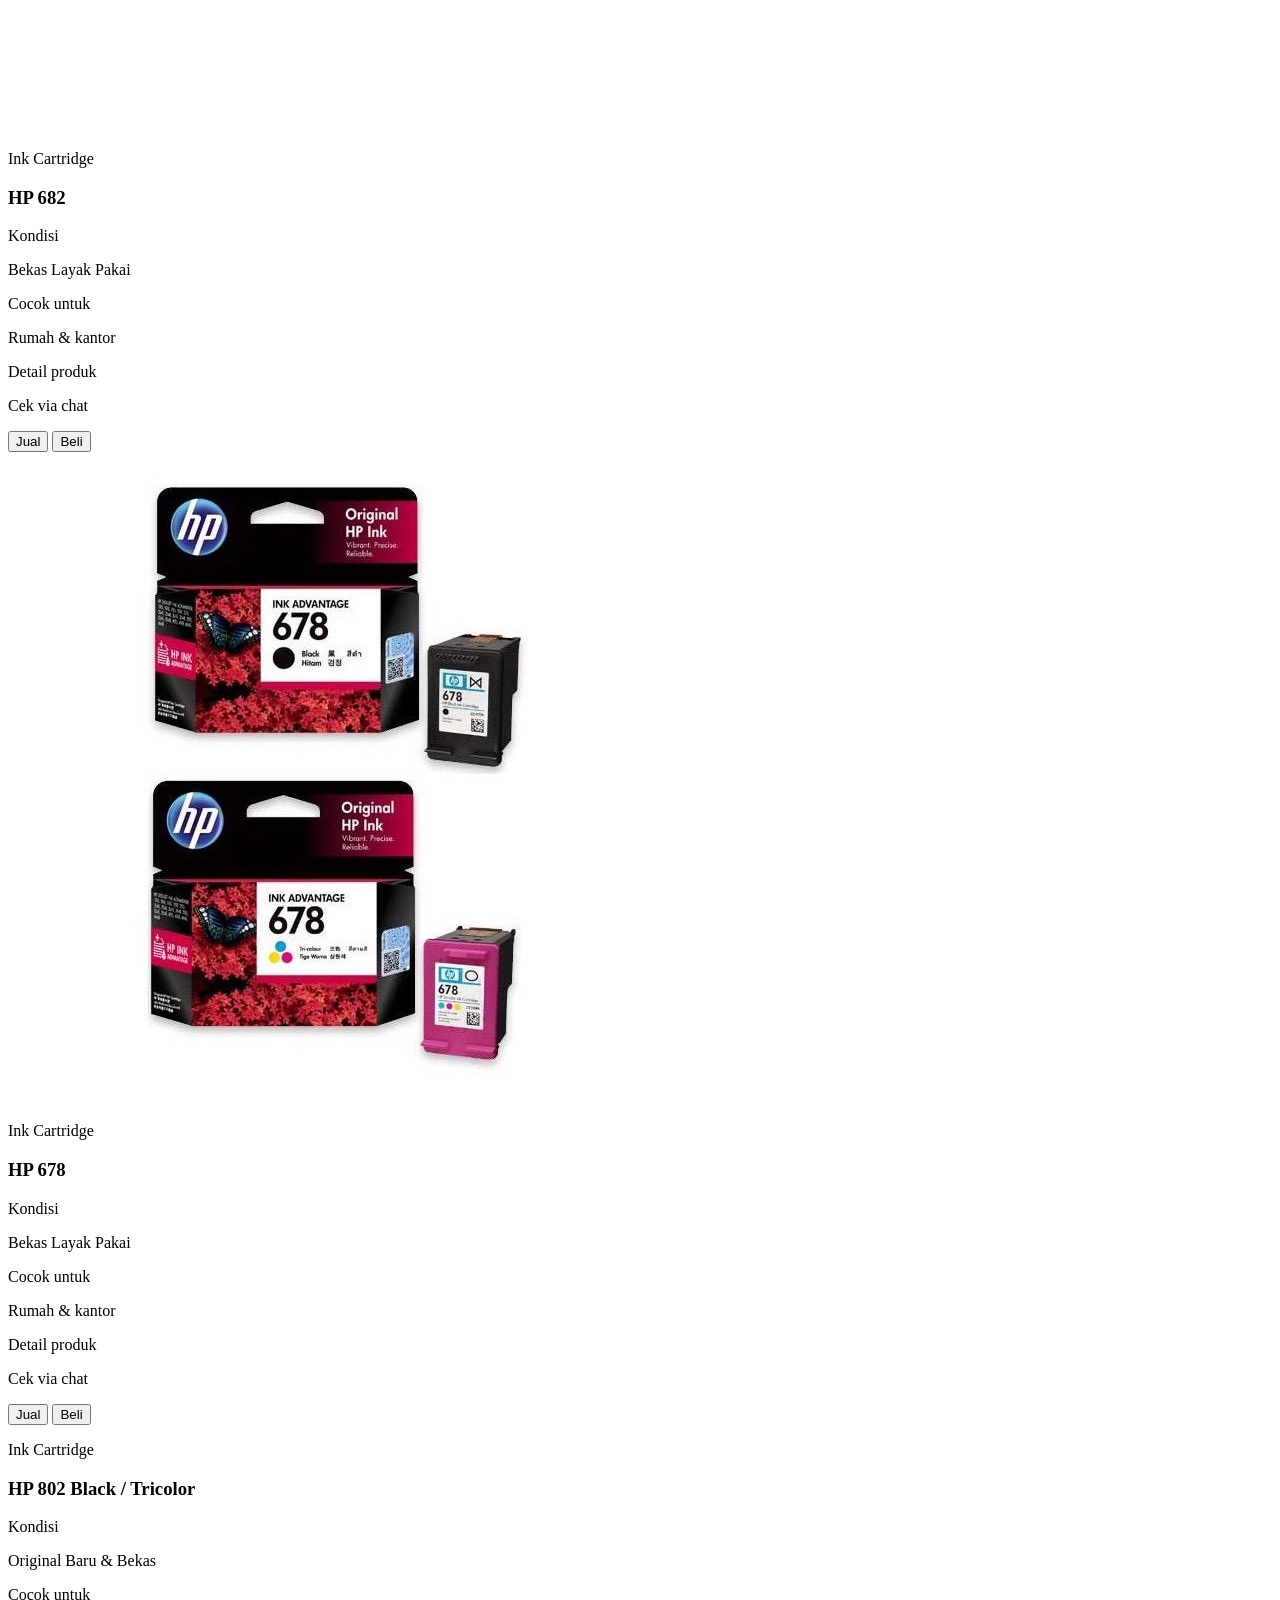
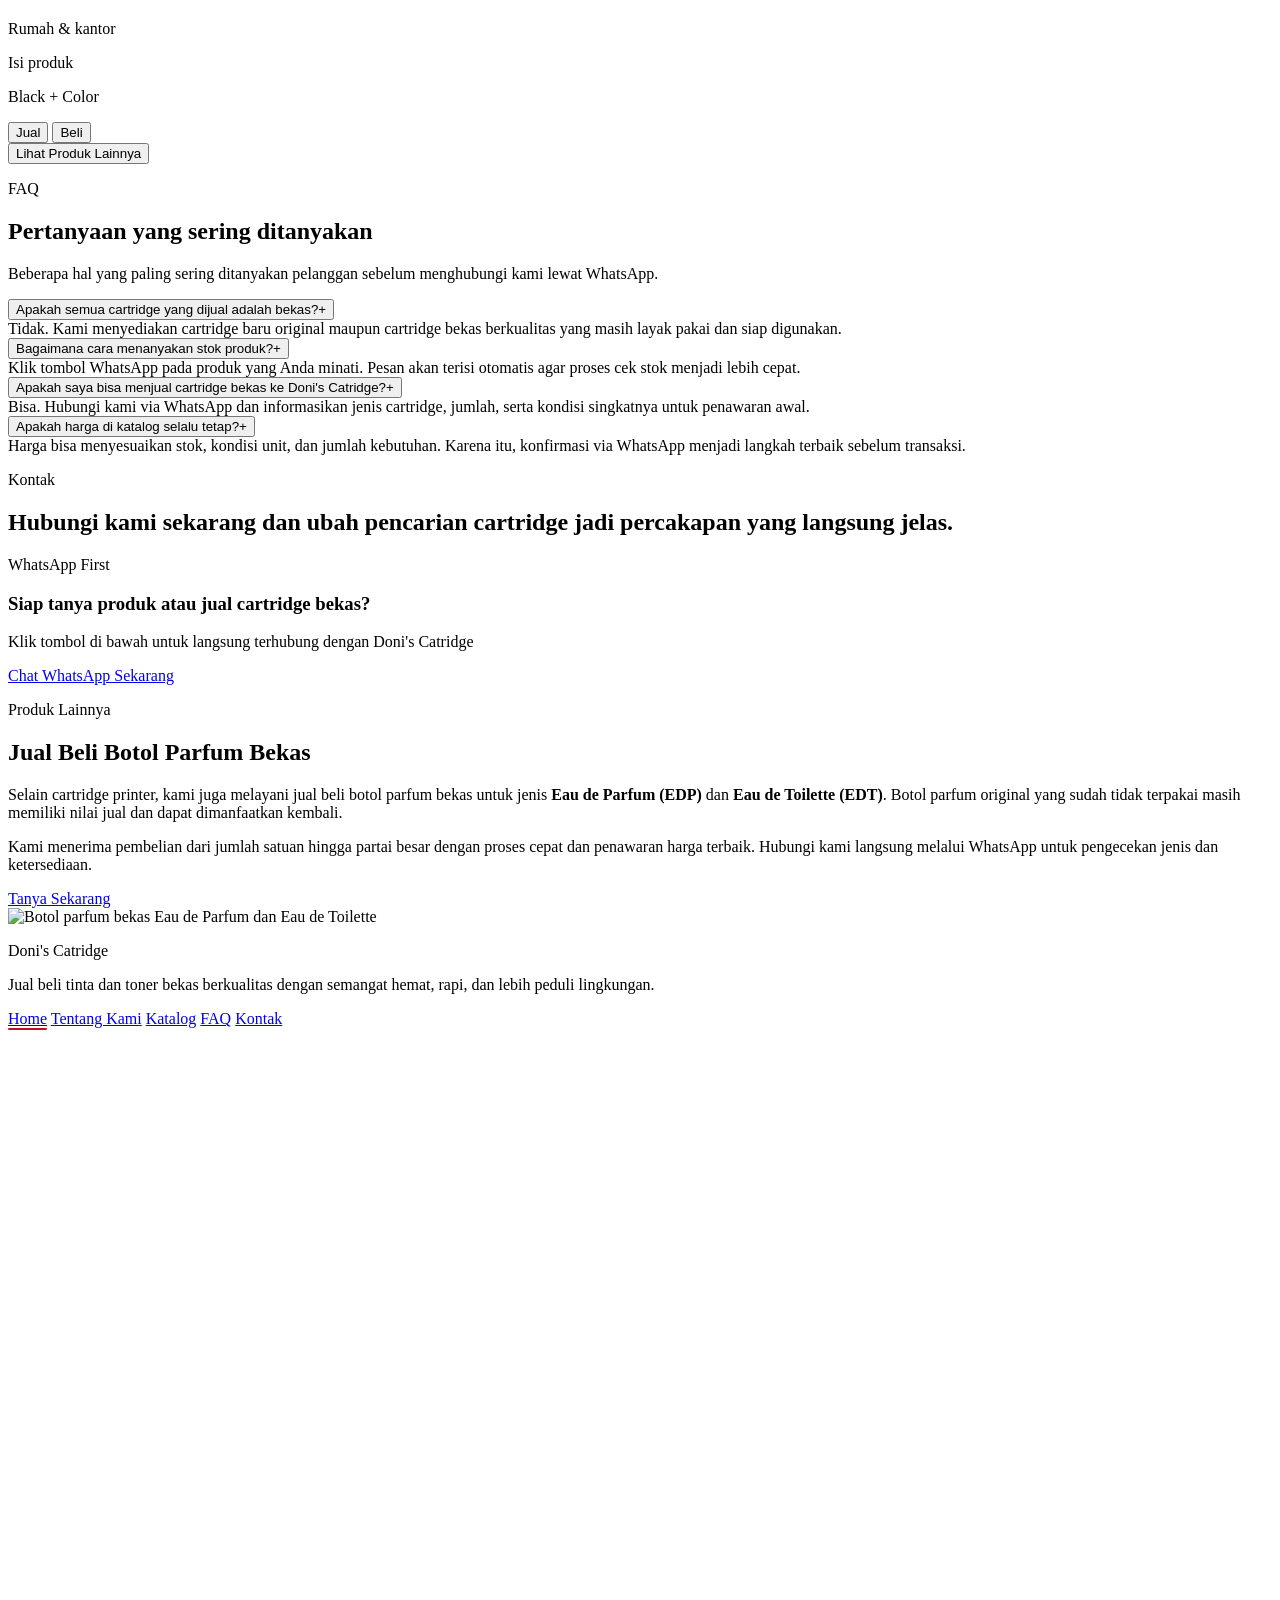
==== commit 35d7aecc: "aw" ====
--- a/index.html
+++ b/index.html
@@ -4,51 +4,6 @@
     <!-- Meta Charset & Viewport -->
     <meta charset="UTF-8" />
     <meta name="viewport" content="width=device-width, initial-scale=1.0" />
-<head>
-  <meta charset="UTF-8">
-  <meta name="viewport" content="width=device-width, initial-scale=1.0">
-  <title>Doni's Catridge | Jual Beli Cartridge Tinta Bekas Berkualitas</title>
-  <meta name="description" content="Doni's Catridge melayani jual beli cartridge tinta bekas berkualitas dengan proses cepat">
-  <link rel="icon" type="image/png" href="images/logo.png">
-  <script src="https://cdn.tailwindcss.com"></script>
-  <link rel="preconnect" href="https://fonts.googleapis.com">
-  <link rel="preconnect" href="https://fonts.gstatic.com" crossorigin>
-  <link href="https://fonts.googleapis.com/css2?family=Plus+Jakarta+Sans:wght@400;500;600;700;800&family=Sora:wght@600;700;800&display=swap" rel="stylesheet">
-  <link rel="stylesheet" href="style.css">
-</head>
-<body class="bg-white font-['Plus_Jakarta_Sans',sans-serif] text-[#111111] antialiased">
-  <header id="site-header" class="nav-transparent fixed left-0 top-0 z-50 w-full overflow-hidden">
-    <nav class="mx-auto flex max-w-7xl items-center justify-between px-6 py-4 lg:px-8">
-      <a href="#home" class="flex items-center gap-3">
-        <span class="flex h-11 w-11 items-center justify-center rounded-2xl text-sm font-extrabold text-white shadow-lg shadow-black/10">
-          <img src="images/logo.png" alt="Doni's Catridge" class="site-logo">
-        </span>
-        <div>
-          <p class="site-title font-['Sora',sans-serif] text-lg font-bold leading-none text-[#111111]">Doni's Catridge</p>
-          <p class="site-subtitle text-xs font-medium uppercase tracking-[0.24em] text-[#C1121F]">Jual Beli Cartridge Bekas</p>
-        </div>
-      </a>
-      <button id="menu-toggle" class="menu-toggle inline-flex items-center justify-center rounded-xl border border-black/10 p-2 text-[#111111] transition hover:border-[#C1121F] hover:text-[#C1121F] lg:hidden" aria-label="Buka menu" aria-expanded="false">
-        <svg xmlns="http://www.w3.org/2000/svg" class="h-6 w-6" fill="none" viewBox="0 0 24 24" stroke="currentColor" stroke-width="1.8"><path stroke-linecap="round" stroke-linejoin="round" d="M4 6h16M4 12h16M4 18h16" /></svg>
-      </button>
-      <div class="hidden items-center gap-8 lg:flex">
-        <a href="#home" class="nav-link text-sm font-semibold text-[#111111] transition hover:text-[#C1121F]">Home</a>
-        <a href="#tentang" class="nav-link text-sm font-semibold text-[#111111] transition hover:text-[#C1121F]">Tentang Kami</a>
-        <a href="#katalog" class="nav-link text-sm font-semibold text-[#111111] transition hover:text-[#C1121F]">Katalog</a>
-        <a href="#faq" class="nav-link text-sm font-semibold text-[#111111] transition hover:text-[#C1121F]">FAQ</a>
-        <a href="#kontak" class="nav-link text-sm font-semibold text-[#111111] transition hover:text-[#C1121F]">Kontak</a>
-      </div>
-    </nav>
-    <div id="mobile-menu" class="hidden border-t border-black/5 bg-white lg:hidden">
-      <div class="mx-auto flex max-w-7xl flex-col px-6 py-4 text-sm font-semibold">
-        <a href="#home" class="nav-link rounded-xl px-4 py-3 transition hover:bg-[#FFF8E8] hover:text-[#C1121F]">Home</a>
-        <a href="#tentang" class="nav-link rounded-xl px-4 py-3 transition hover:bg-[#FFF8E8] hover:text-[#C1121F]">Tentang Kami</a>
-        <a href="#katalog" class="nav-link rounded-xl px-4 py-3 transition hover:bg-[#FFF8E8] hover:text-[#C1121F]">Katalog</a>
-        <a href="#faq" class="nav-link rounded-xl px-4 py-3 transition hover:bg-[#FFF8E8] hover:text-[#C1121F]">FAQ</a>
-        <a href="#kontak" class="nav-link rounded-xl px-4 py-3 transition hover:bg-[#FFF8E8] hover:text-[#C1121F]">Kontak</a>
-      </div>
-    </div>
-  </header>
 
     <!-- SEO Meta Tags -->
     <title>
@@ -99,7 +54,6 @@
     <link rel="canonical" href="https://yourdomain.com/" />
     <link rel="alternate" hreflang="id" href="https://yourdomain.com/" />
 
-<<<<<<< HEAD
     <!-- Favicon -->
     <link rel="icon" type="image/png" href="images/logo.png" />
     <link rel="apple-touch-icon" href="images/logo.png" />
@@ -108,19 +62,6 @@
     <link rel="preconnect" href="https://fonts.googleapis.com" />
     <link rel="preconnect" href="https://fonts.gstatic.com" crossorigin />
     <link rel="dns-prefetch" href="https://cdn.tailwindcss.com" />
-=======
-        <!-- Title -->
-        <h1 class="text-white text-4xl md:text-6xl font-bold leading-tight">
-          Jual Beli Cartridge Tinta <br>
-          Baru dan Bekas Original
-        </h1>
-
-        <!-- Subtitle -->
-        <p class="text-gray-300 mt-6 text-lg md:text-xl">
-          Pusat jual beli cartridge tinta original semua tipe dan jenis,
-          terpercaya untuk kebutuhan kantor dan bisnis Anda.
-        </p>
->>>>>>> a1dd3ebb3ee8249b0a2d322285d34332ae08a2e3
 
     <!-- External Stylesheets -->
     <script src="https://cdn.tailwindcss.com"></script>
@@ -216,36 +157,125 @@
       }
     </script>
   </head>
-  <body class="bg-white font-['Plus_Jakarta_Sans',sans-serif] text-[#111111] antialiased">
-    <header id="site-header" class="nav-transparent fixed left-0 top-0 z-50 w-full overflow-hidden">
-      <nav class="mx-auto flex max-w-7xl items-center justify-between px-6 py-4 lg:px-8" role="navigation" aria-label="Main navigation">
+  <body
+    class="bg-white font-['Plus_Jakarta_Sans',sans-serif] text-[#111111] antialiased"
+  >
+    <header
+      id="site-header"
+      class="nav-transparent fixed left-0 top-0 z-50 w-full overflow-hidden"
+    >
+      <nav
+        class="mx-auto flex max-w-7xl items-center justify-between px-6 py-4 lg:px-8"
+        role="navigation"
+        aria-label="Main navigation"
+      >
         <a href="#home" class="flex items-center gap-3">
-          <span class="flex h-11 w-11 items-center justify-center rounded-2xl text-sm font-extrabold text-white shadow-lg shadow-black/10">
-            <img src="images/logo.png" alt="Doni's Cartridge - Logo" class="site-logo" width="44" height="44">
+          <span
+            class="flex h-11 w-11 items-center justify-center rounded-2xl text-sm font-extrabold text-white shadow-lg shadow-black/10"
+          >
+            <img
+              src="images/logo.png"
+              alt="Doni's Cartridge - Logo"
+              class="site-logo"
+              width="44"
+              height="44"
+            />
           </span>
           <div>
-            <p class="site-title font-['Sora',sans-serif] text-lg font-bold leading-none text-[#111111]">Doni's Cartridge</p>
-            <p class="site-subtitle text-xs font-medium uppercase tracking-[0.24em] text-[#C1121F]">Jual Beli Cartridge Bekas</p>
+            <p
+              class="site-title font-['Sora',sans-serif] text-lg font-bold leading-none text-[#111111]"
+            >
+              Doni's Cartridge
+            </p>
+            <p
+              class="site-subtitle text-xs font-medium uppercase tracking-[0.24em] text-[#C1121F]"
+            >
+              Jual Beli Cartridge Bekas
+            </p>
           </div>
         </a>
-        <button id="menu-toggle" class="menu-toggle inline-flex items-center justify-center rounded-xl border border-black/10 p-2 text-[#111111] transition hover:border-[#C1121F] hover:text-[#C1121F] lg:hidden" aria-label="Buka menu navigasi" aria-expanded="false">
-          <svg xmlns="http://www.w3.org/2000/svg" class="h-6 w-6" fill="none" viewBox="0 0 24 24" stroke="currentColor" stroke-width="1.8" aria-hidden="true"><path stroke-linecap="round" stroke-linejoin="round" d="M4 6h16M4 12h16M4 18h16" /></svg>
+        <button
+          id="menu-toggle"
+          class="menu-toggle inline-flex items-center justify-center rounded-xl border border-black/10 p-2 text-[#111111] transition hover:border-[#C1121F] hover:text-[#C1121F] lg:hidden"
+          aria-label="Buka menu navigasi"
+          aria-expanded="false"
+        >
+          <svg
+            xmlns="http://www.w3.org/2000/svg"
+            class="h-6 w-6"
+            fill="none"
+            viewBox="0 0 24 24"
+            stroke="currentColor"
+            stroke-width="1.8"
+            aria-hidden="true"
+          >
+            <path
+              stroke-linecap="round"
+              stroke-linejoin="round"
+              d="M4 6h16M4 12h16M4 18h16"
+            />
+          </svg>
         </button>
         <div class="hidden items-center gap-8 lg:flex">
-          <a href="#home" class="nav-link text-sm font-semibold text-[#111111] transition hover:text-[#C1121F]">Home</a>
-          <a href="#tentang" class="nav-link text-sm font-semibold text-[#111111] transition hover:text-[#C1121F]">Tentang Kami</a>
-          <a href="#katalog" class="nav-link text-sm font-semibold text-[#111111] transition hover:text-[#C1121F]">Katalog</a>
-          <a href="#faq" class="nav-link text-sm font-semibold text-[#111111] transition hover:text-[#C1121F]">FAQ</a>
-          <a href="#kontak" class="nav-link text-sm font-semibold text-[#111111] transition hover:text-[#C1121F]">Kontak</a>
+          <a
+            href="#home"
+            class="nav-link text-sm font-semibold text-[#111111] transition hover:text-[#C1121F]"
+            >Home</a
+          >
+          <a
+            href="#tentang"
+            class="nav-link text-sm font-semibold text-[#111111] transition hover:text-[#C1121F]"
+            >Tentang Kami</a
+          >
+          <a
+            href="#katalog"
+            class="nav-link text-sm font-semibold text-[#111111] transition hover:text-[#C1121F]"
+            >Katalog</a
+          >
+          <a
+            href="#faq"
+            class="nav-link text-sm font-semibold text-[#111111] transition hover:text-[#C1121F]"
+            >FAQ</a
+          >
+          <a
+            href="#kontak"
+            class="nav-link text-sm font-semibold text-[#111111] transition hover:text-[#C1121F]"
+            >Kontak</a
+          >
         </div>
       </nav>
-      <div id="mobile-menu" class="hidden border-t border-black/5 bg-white lg:hidden">
-        <div class="mx-auto flex max-w-7xl flex-col px-6 py-4 text-sm font-semibold">
-          <a href="#home" class="nav-link rounded-xl px-4 py-3 transition hover:bg-[#FFF8E8] hover:text-[#C1121F]">Home</a>
-          <a href="#tentang" class="nav-link rounded-xl px-4 py-3 transition hover:bg-[#FFF8E8] hover:text-[#C1121F]">Tentang Kami</a>
-          <a href="#katalog" class="nav-link rounded-xl px-4 py-3 transition hover:bg-[#FFF8E8] hover:text-[#C1121F]">Katalog</a>
-          <a href="#faq" class="nav-link rounded-xl px-4 py-3 transition hover:bg-[#FFF8E8] hover:text-[#C1121F]">FAQ</a>
-          <a href="#kontak" class="nav-link rounded-xl px-4 py-3 transition hover:bg-[#FFF8E8] hover:text-[#C1121F]">Kontak</a>
+      <div
+        id="mobile-menu"
+        class="hidden border-t border-black/5 bg-white lg:hidden"
+      >
+        <div
+          class="mx-auto flex max-w-7xl flex-col px-6 py-4 text-sm font-semibold"
+        >
+          <a
+            href="#home"
+            class="nav-link rounded-xl px-4 py-3 transition hover:bg-[#FFF8E8] hover:text-[#C1121F]"
+            >Home</a
+          >
+          <a
+            href="#tentang"
+            class="nav-link rounded-xl px-4 py-3 transition hover:bg-[#FFF8E8] hover:text-[#C1121F]"
+            >Tentang Kami</a
+          >
+          <a
+            href="#katalog"
+            class="nav-link rounded-xl px-4 py-3 transition hover:bg-[#FFF8E8] hover:text-[#C1121F]"
+            >Katalog</a
+          >
+          <a
+            href="#faq"
+            class="nav-link rounded-xl px-4 py-3 transition hover:bg-[#FFF8E8] hover:text-[#C1121F]"
+            >FAQ</a
+          >
+          <a
+            href="#kontak"
+            class="nav-link rounded-xl px-4 py-3 transition hover:bg-[#FFF8E8] hover:text-[#C1121F]"
+            >Kontak</a
+          >
         </div>
       </div>
     </header>
--- a/style.css
+++ b/style.css
@@ -23,6 +23,27 @@
 #site-header.nav-transparent .nav-link,
 #site-header.nav-transparent .menu-toggle {
   color: #ffffff;
+}
+
+#site-header .site-title,
+#site-header .site-subtitle {
+  transition: opacity 0.3s ease, transform 0.3s ease, max-width 0.3s ease;
+}
+
+#site-header.nav-transparent .site-title,
+#site-header.nav-transparent .site-subtitle {
+  opacity: 0;
+  transform: translateX(-8px);
+  max-width: 0;
+  overflow: hidden;
+  white-space: nowrap;
+}
+
+#site-header.nav-scrolled .site-title,
+#site-header.nav-scrolled .site-subtitle {
+  opacity: 1;
+  transform: translateX(0);
+  max-width: 14rem;
 }
 
 #site-header.nav-transparent .menu-toggle {
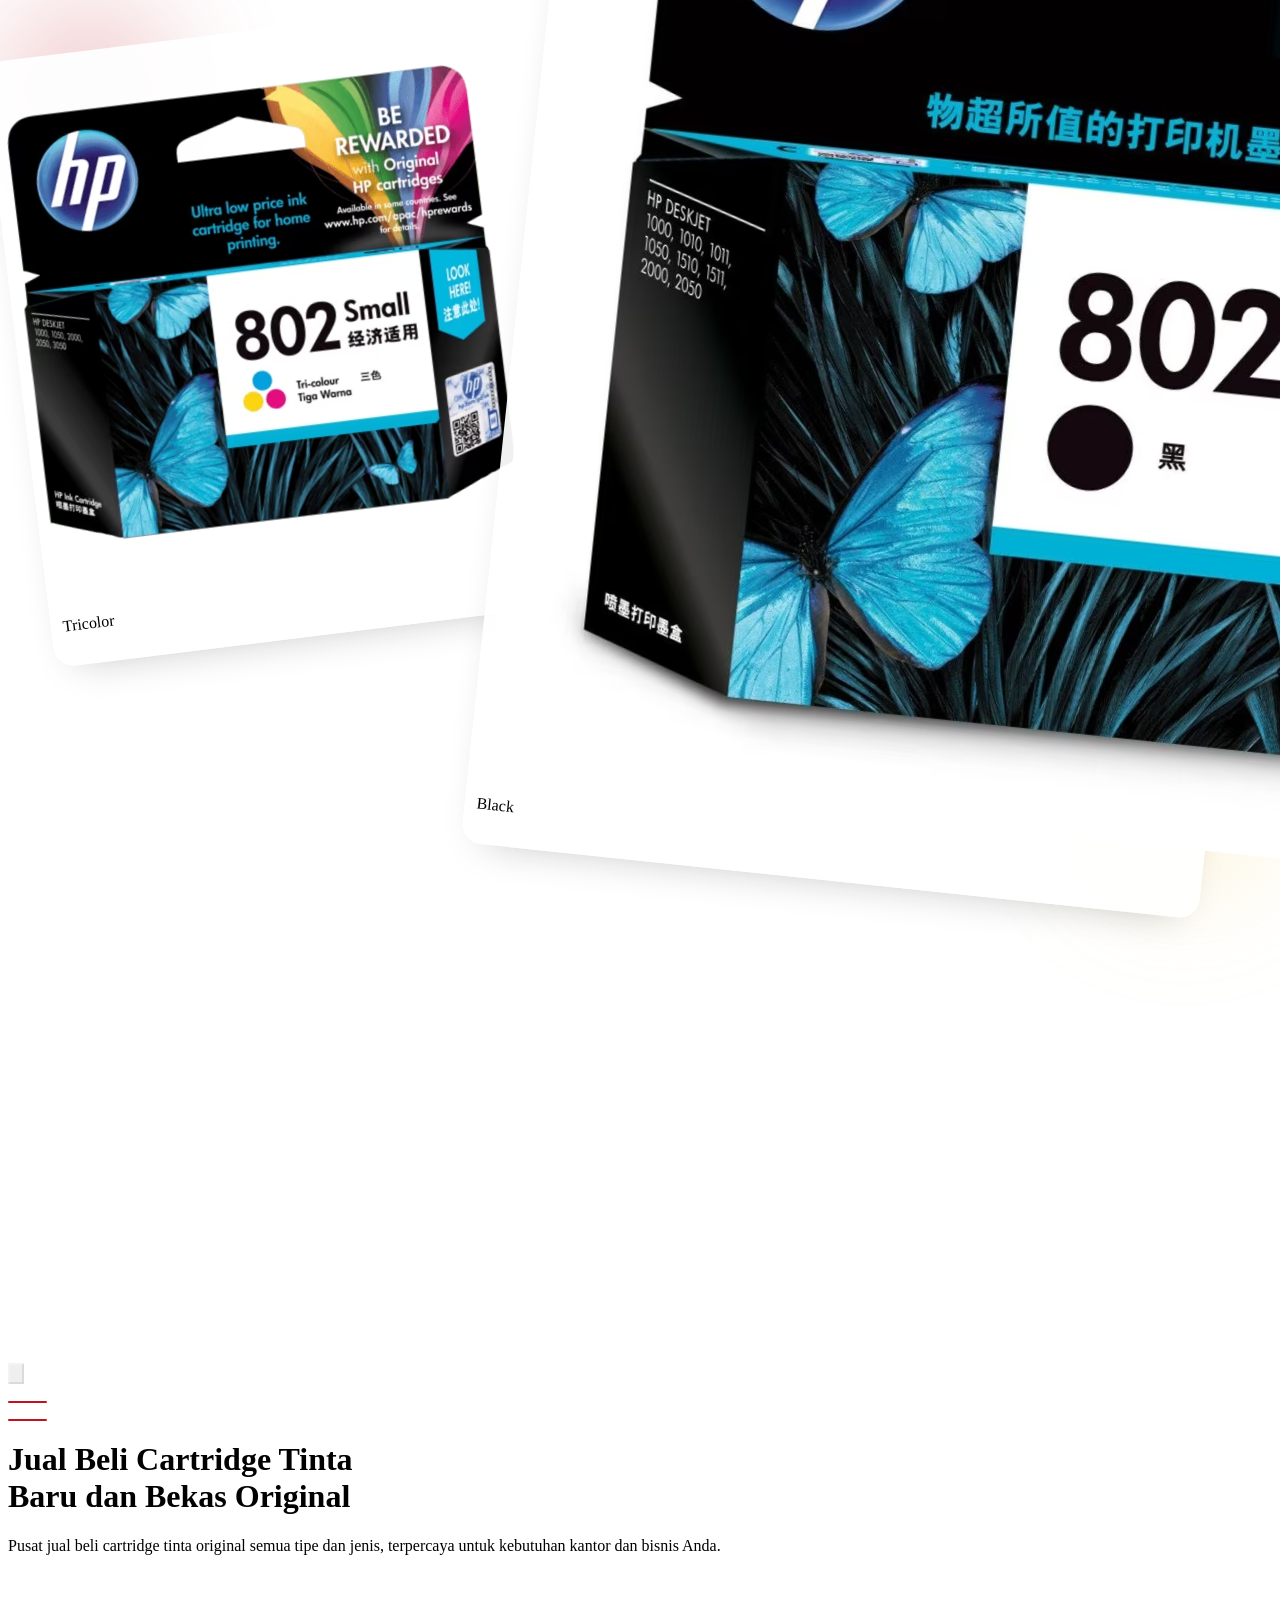
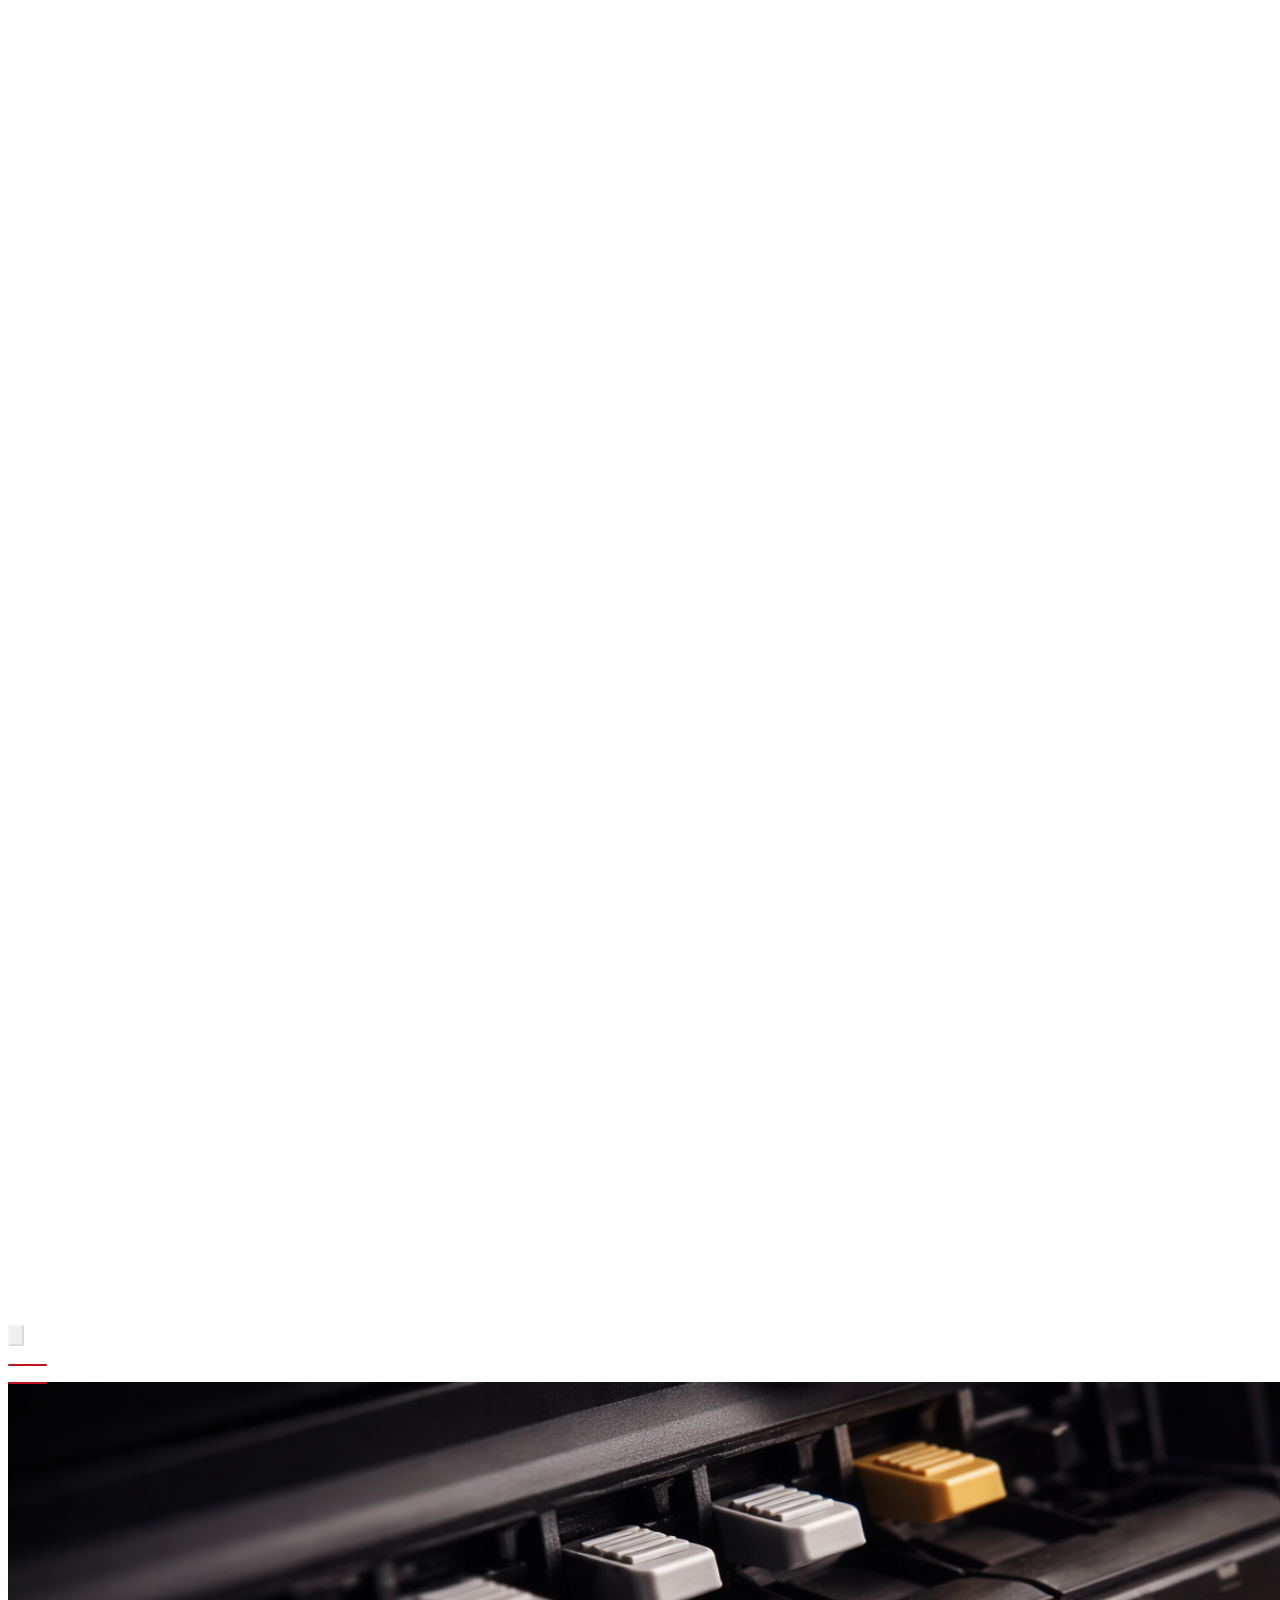
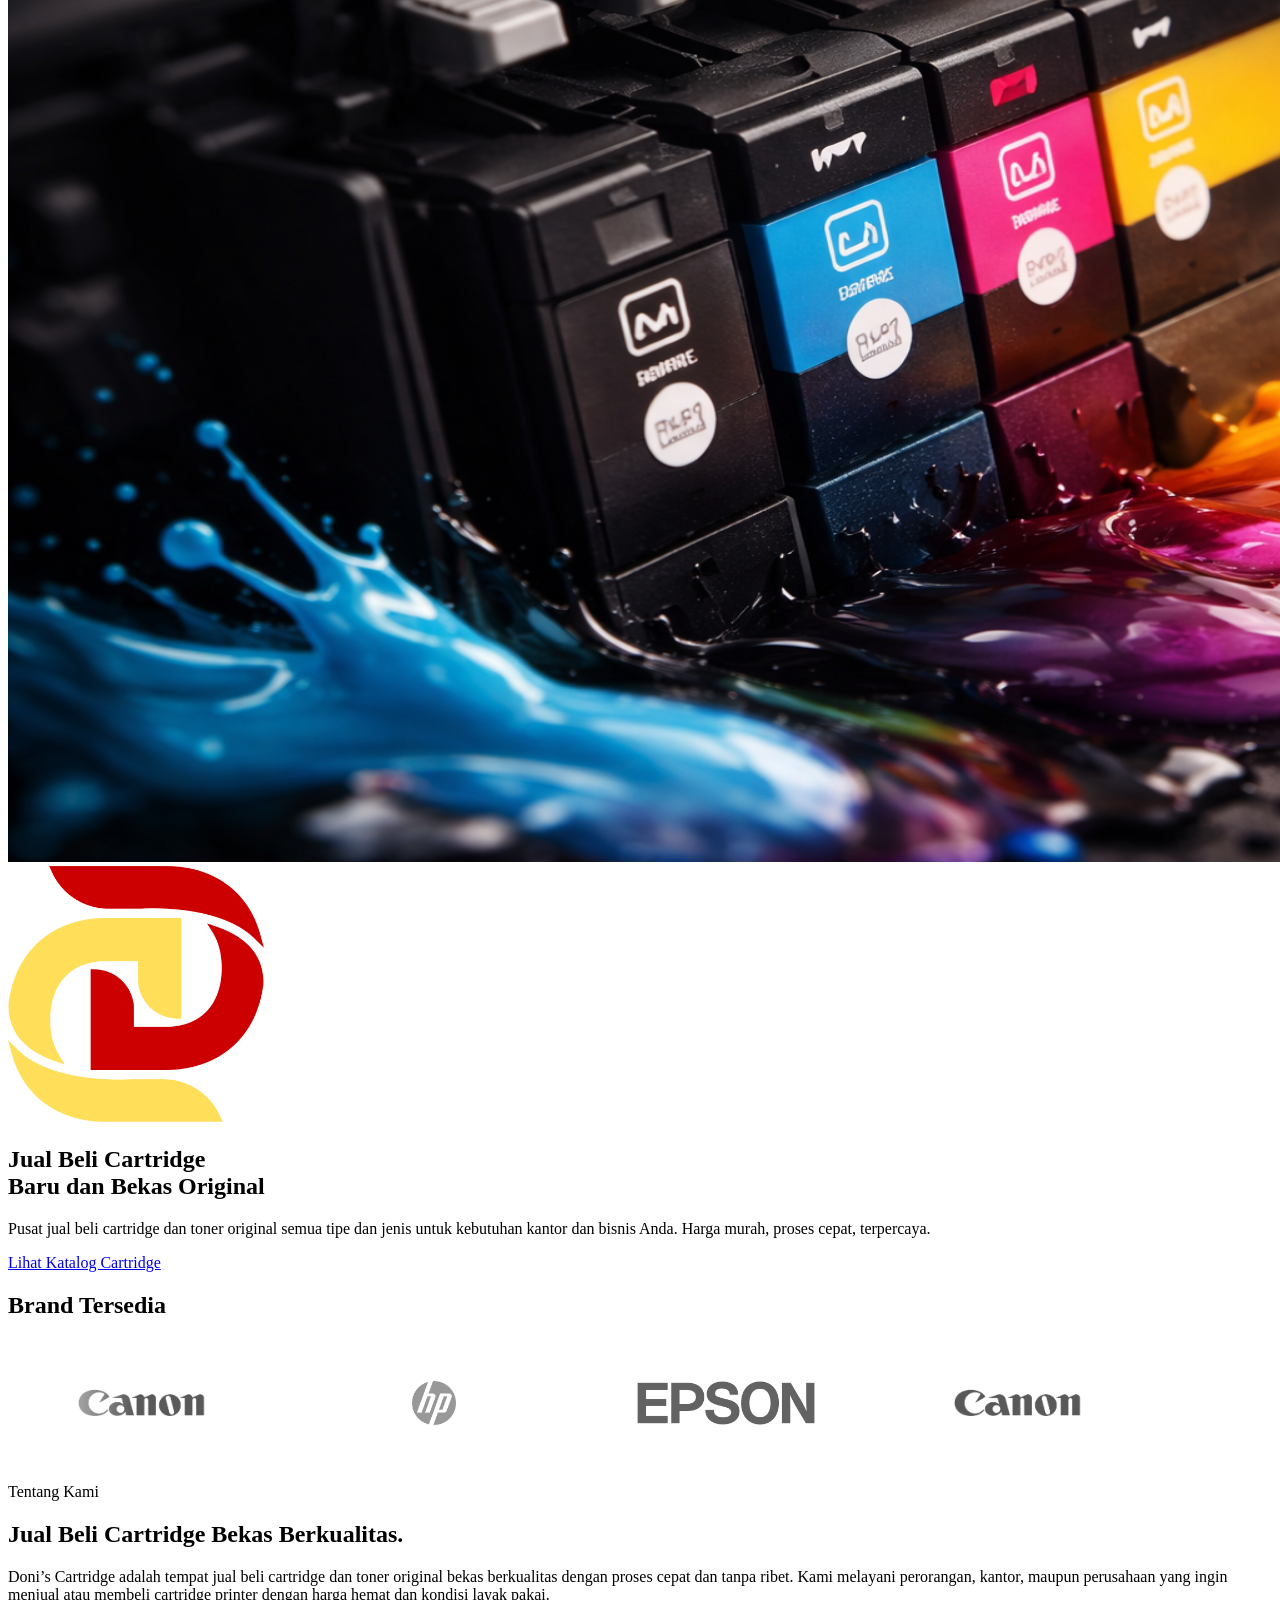
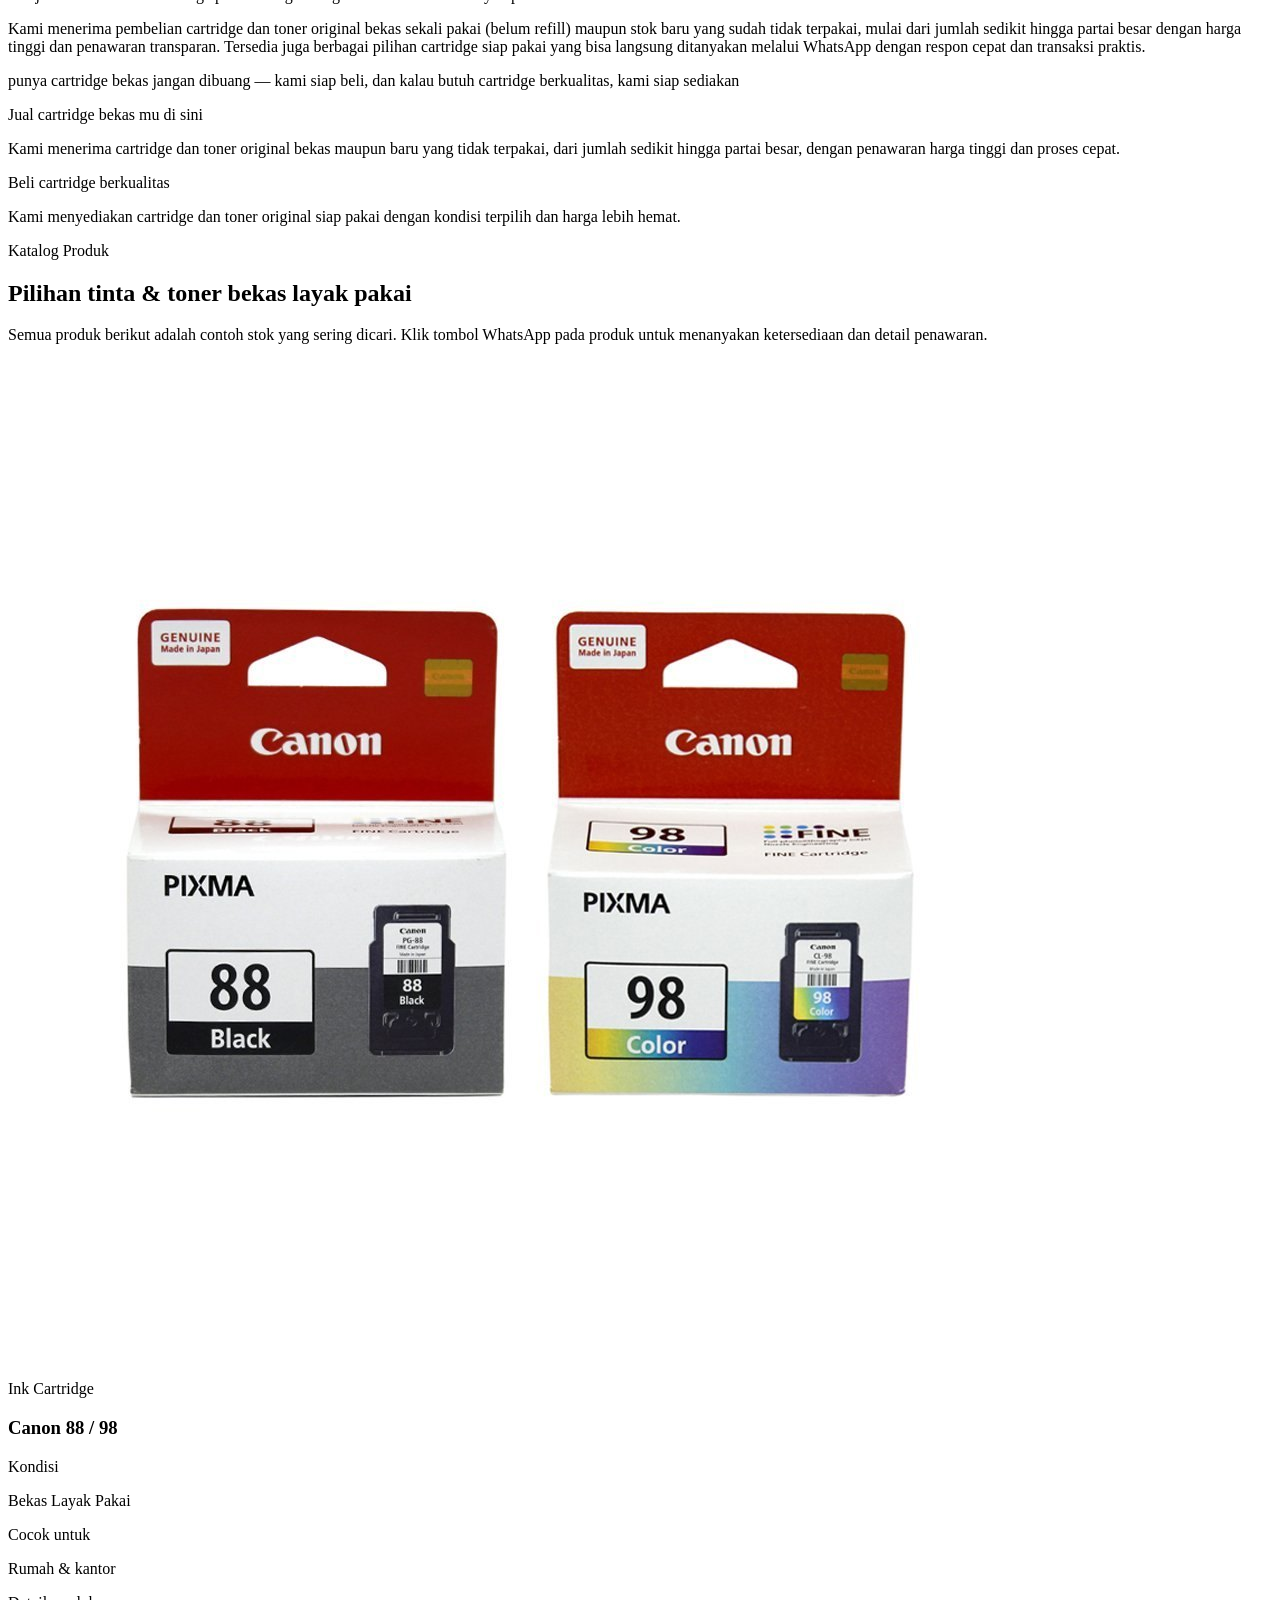
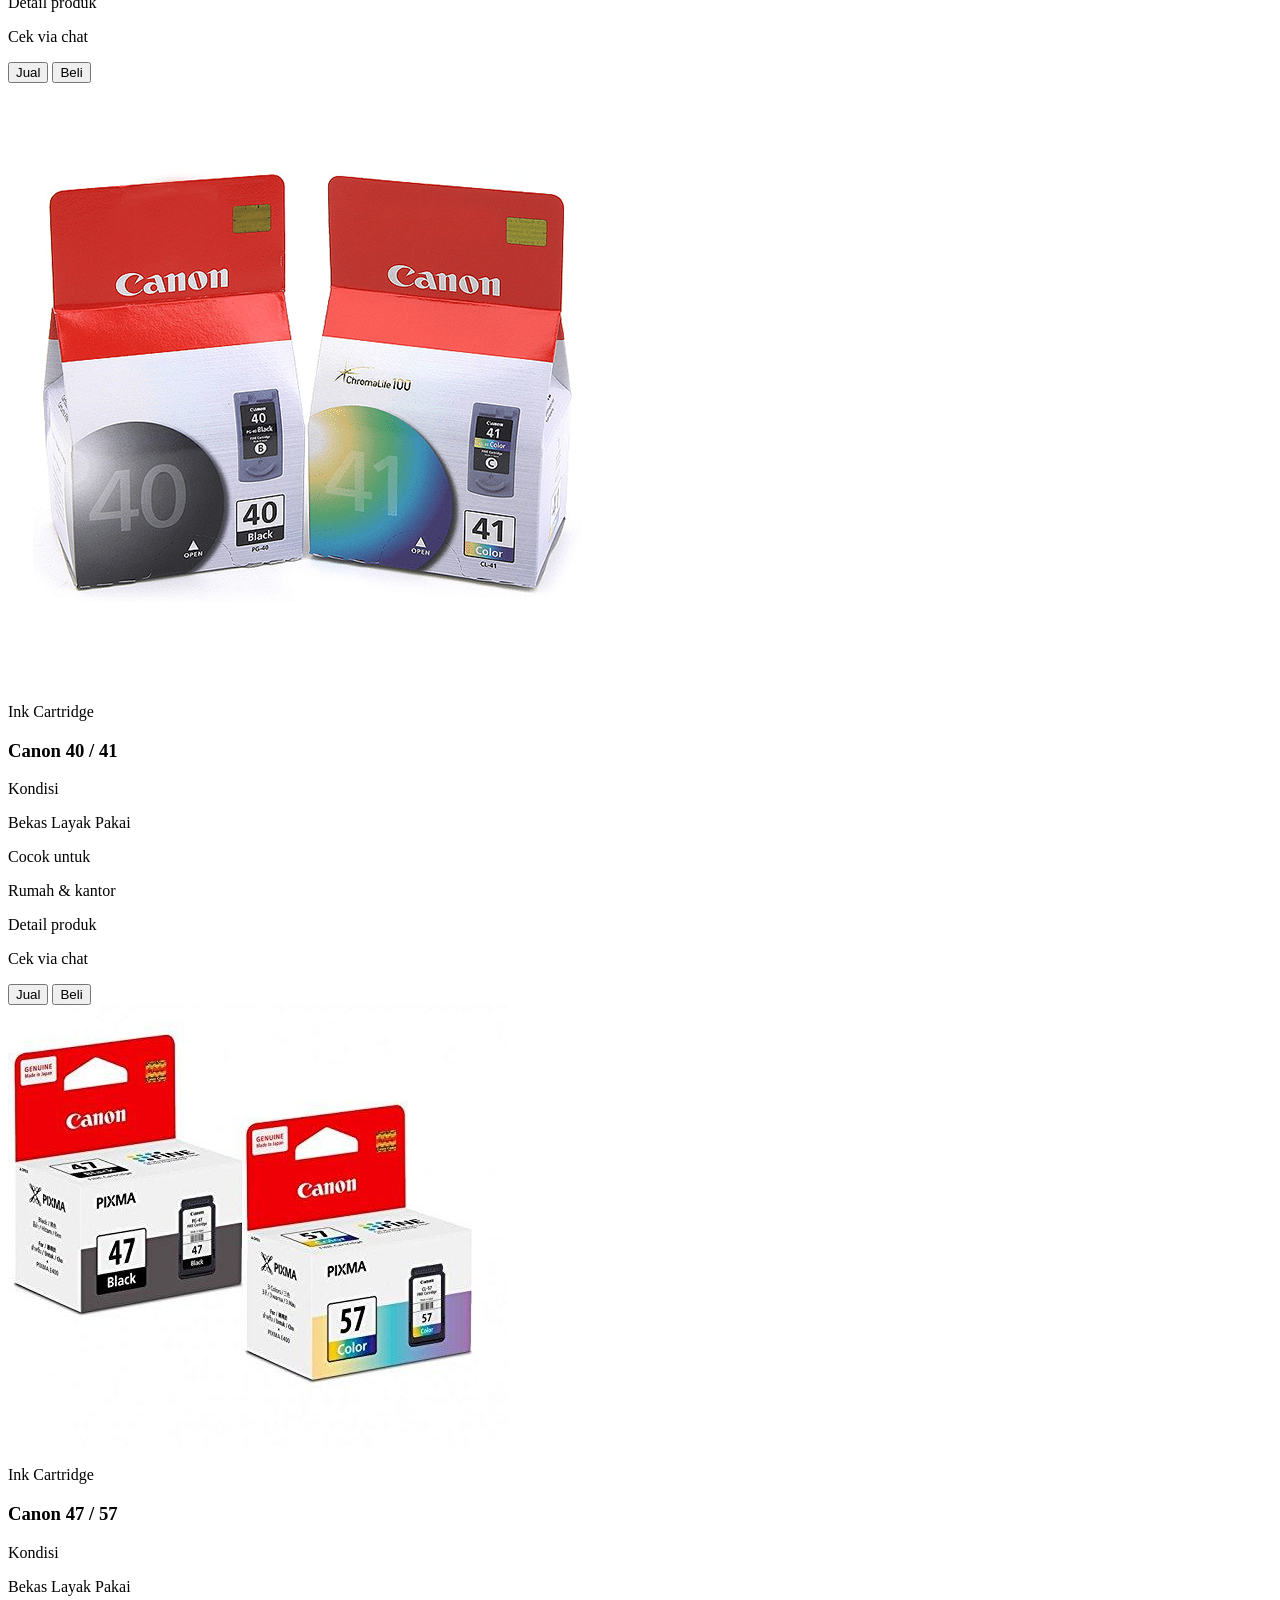
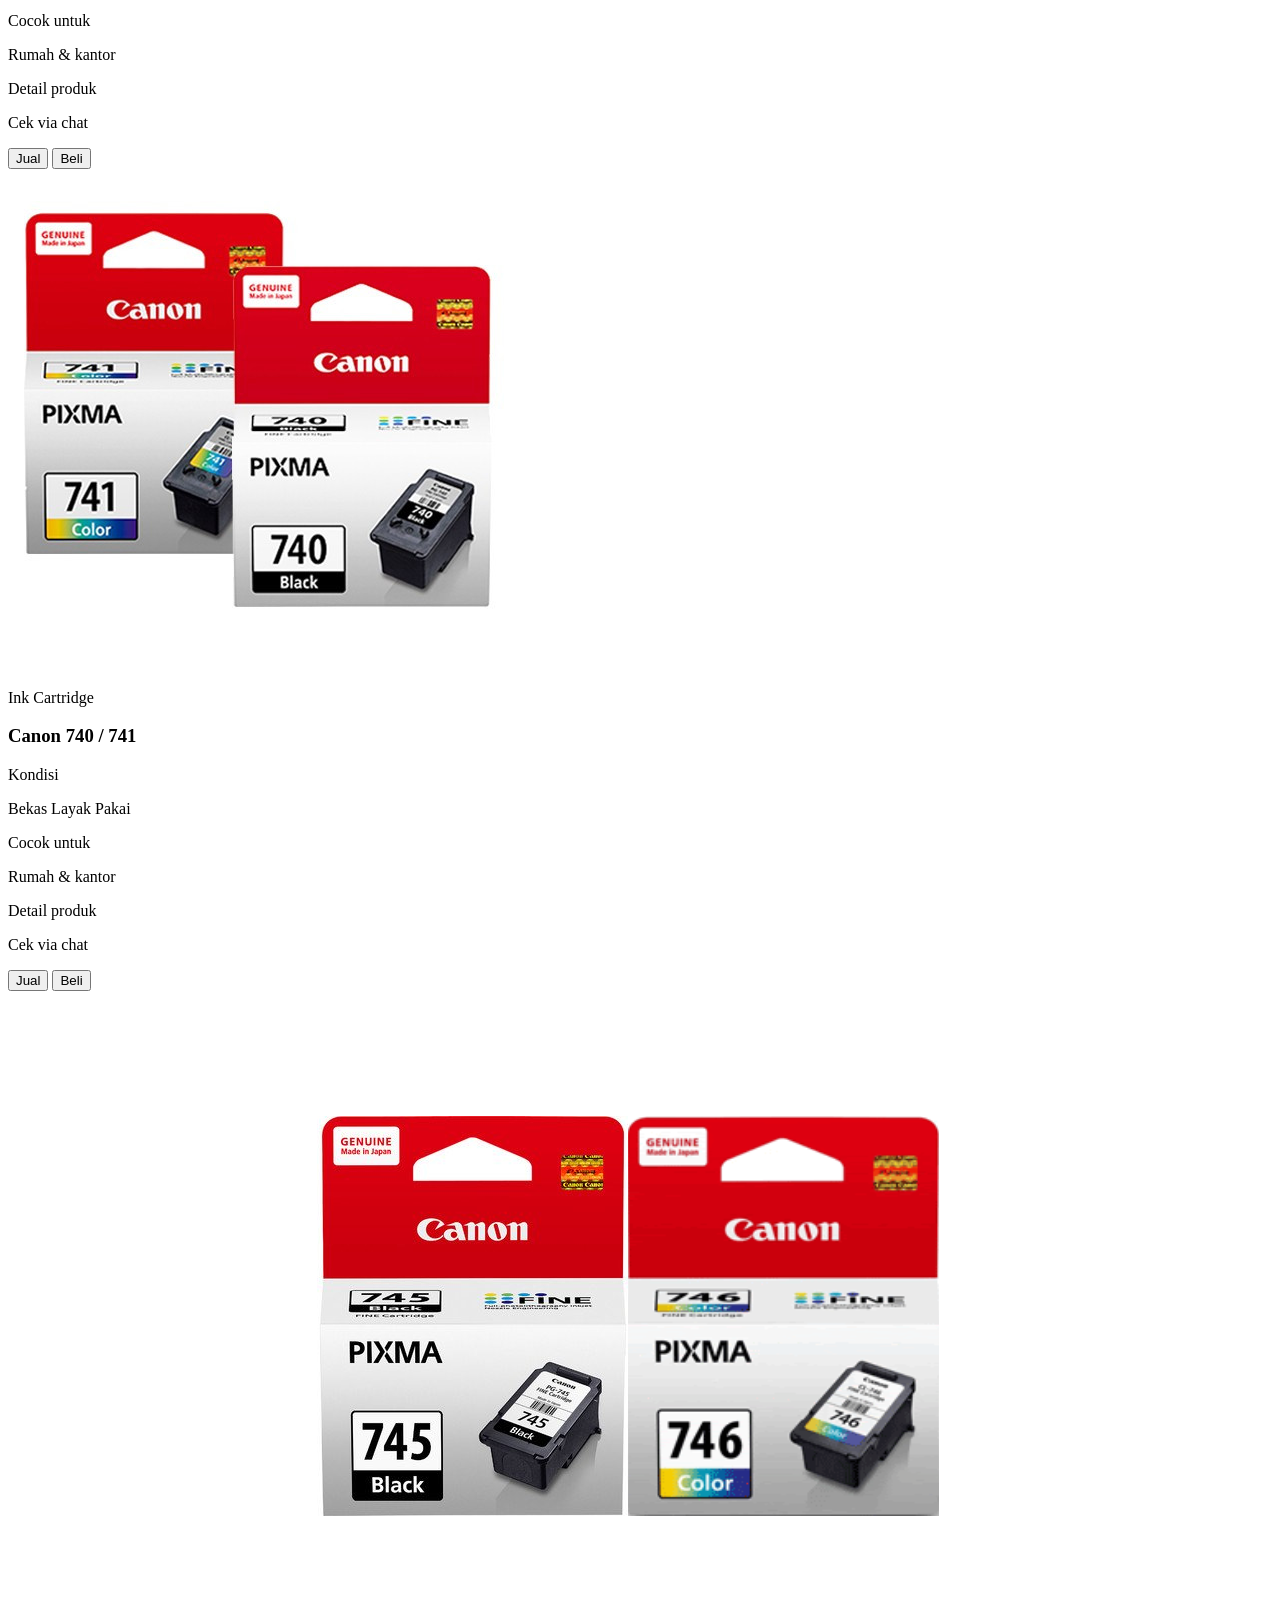
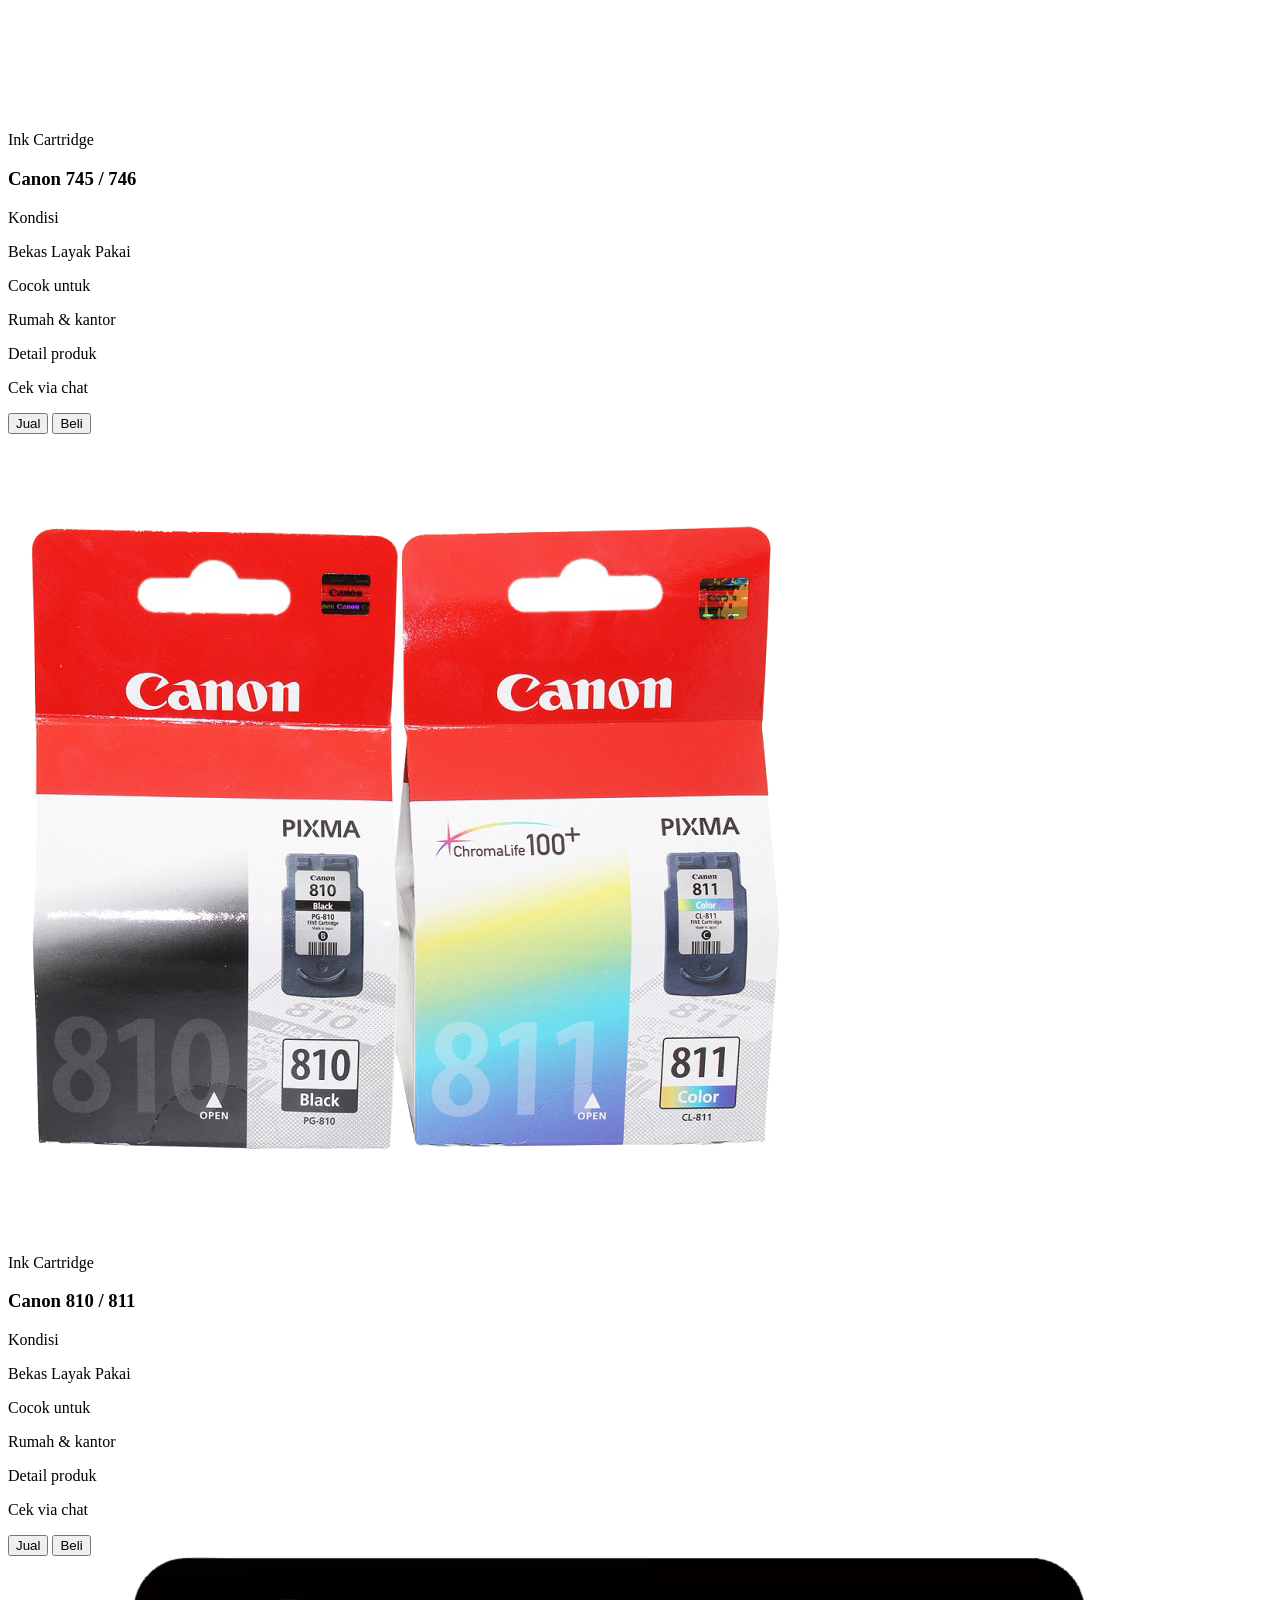
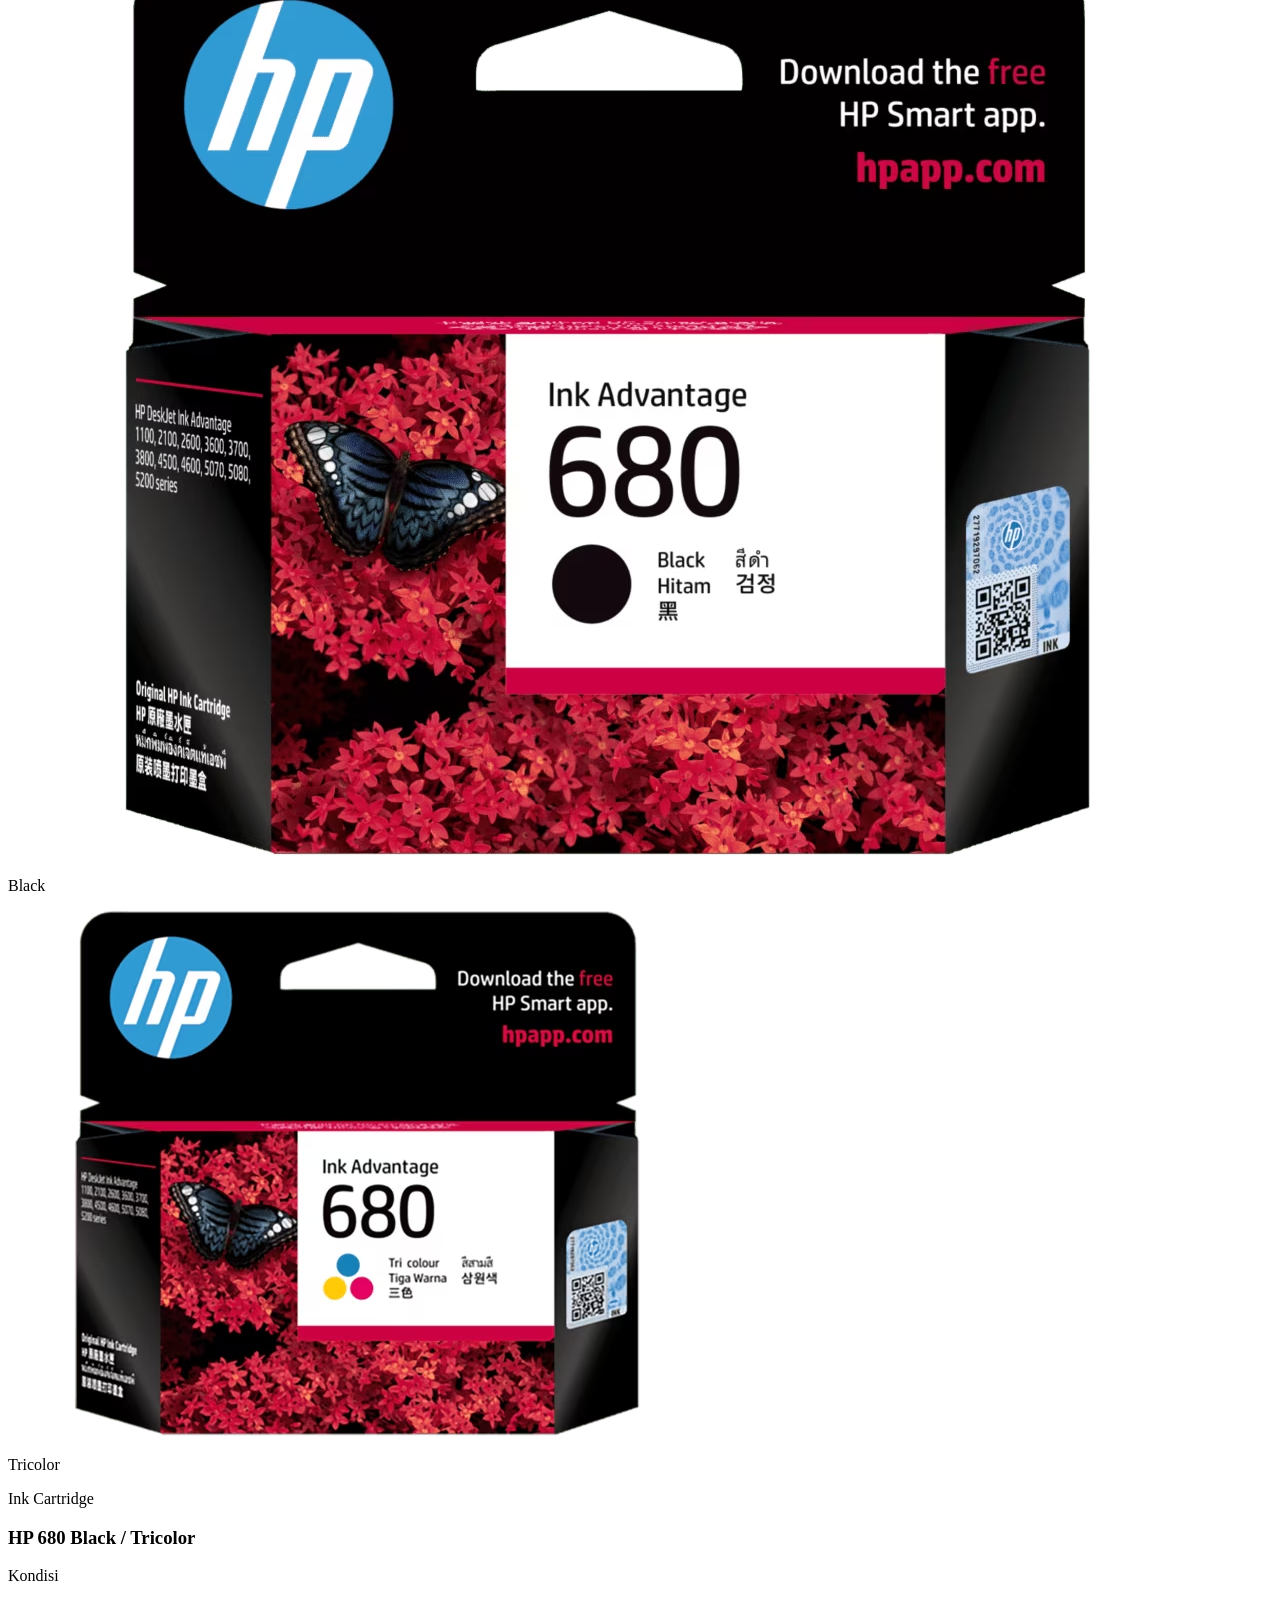
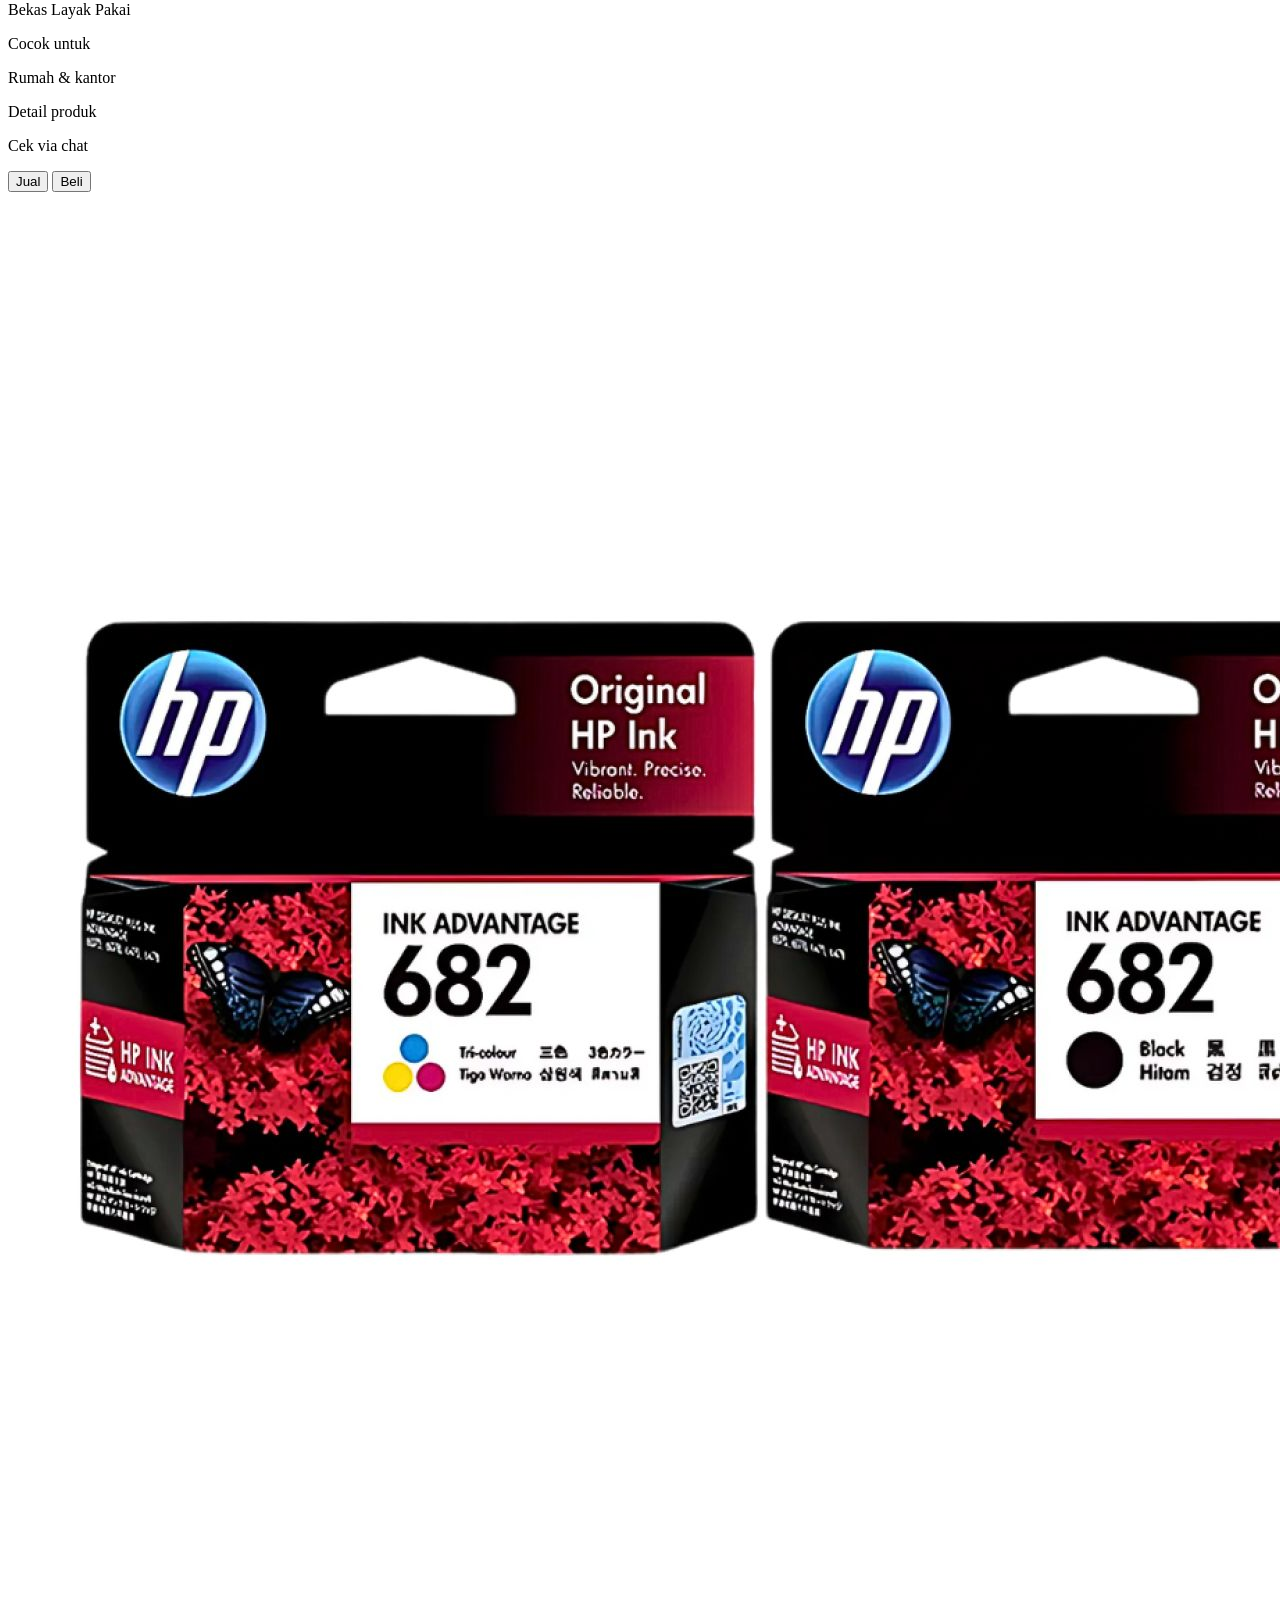
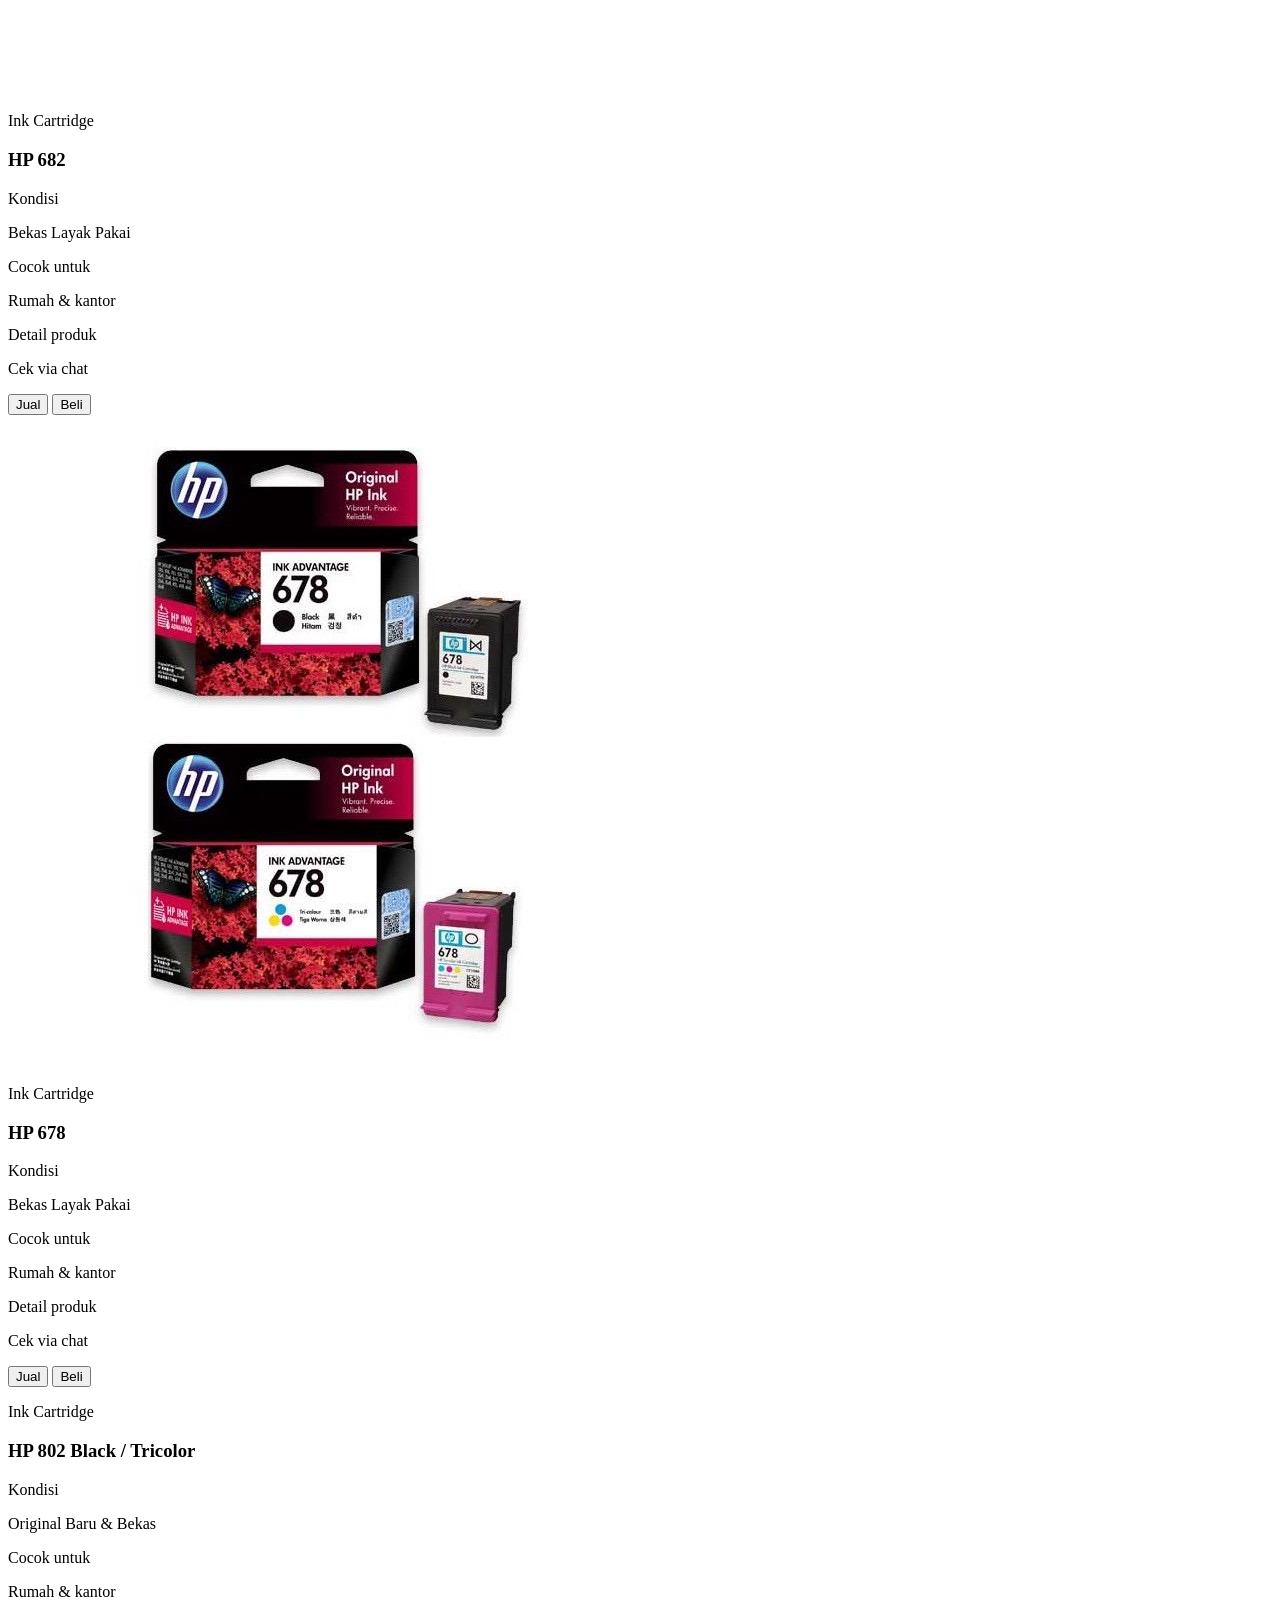
==== commit 1fb6c0b8: "ganti wa" ====
--- a/index.html
+++ b/index.html
@@ -4,6 +4,51 @@
     <!-- Meta Charset & Viewport -->
     <meta charset="UTF-8" />
     <meta name="viewport" content="width=device-width, initial-scale=1.0" />
+<head>
+  <meta charset="UTF-8">
+  <meta name="viewport" content="width=device-width, initial-scale=1.0">
+  <title>Doni's Catridge | Jual Beli Cartridge Tinta Bekas Berkualitas</title>
+  <meta name="description" content="Doni's Catridge melayani jual beli cartridge tinta bekas berkualitas dengan proses cepat">
+  <link rel="icon" type="image/png" href="images/logo.png">
+  <script src="https://cdn.tailwindcss.com"></script>
+  <link rel="preconnect" href="https://fonts.googleapis.com">
+  <link rel="preconnect" href="https://fonts.gstatic.com" crossorigin>
+  <link href="https://fonts.googleapis.com/css2?family=Plus+Jakarta+Sans:wght@400;500;600;700;800&family=Sora:wght@600;700;800&display=swap" rel="stylesheet">
+  <link rel="stylesheet" href="style.css">
+</head>
+<body class="bg-white font-['Plus_Jakarta_Sans',sans-serif] text-[#111111] antialiased">
+  <header id="site-header" class="nav-transparent fixed left-0 top-0 z-50 w-full overflow-hidden">
+    <nav class="mx-auto flex max-w-7xl items-center justify-between px-6 py-4 lg:px-8">
+      <a href="#home" class="flex items-center gap-3">
+        <span class="flex h-11 w-11 items-center justify-center rounded-2xl text-sm font-extrabold text-white shadow-lg shadow-black/10">
+          <img src="images/logo.png" alt="Doni's Catridge" class="site-logo">
+        </span>
+        <div>
+          <p class="site-title font-['Sora',sans-serif] text-lg font-bold leading-none text-[#111111]">Doni's Catridge</p>
+          <p class="site-subtitle text-xs font-medium uppercase tracking-[0.24em] text-[#C1121F]">Jual Beli Cartridge Bekas</p>
+        </div>
+      </a>
+      <button id="menu-toggle" class="menu-toggle inline-flex items-center justify-center rounded-xl border border-black/10 p-2 text-[#111111] transition hover:border-[#C1121F] hover:text-[#C1121F] lg:hidden" aria-label="Buka menu" aria-expanded="false">
+        <svg xmlns="http://www.w3.org/2000/svg" class="h-6 w-6" fill="none" viewBox="0 0 24 24" stroke="currentColor" stroke-width="1.8"><path stroke-linecap="round" stroke-linejoin="round" d="M4 6h16M4 12h16M4 18h16" /></svg>
+      </button>
+      <div class="hidden items-center gap-8 lg:flex">
+        <a href="#home" class="nav-link text-sm font-semibold text-[#111111] transition hover:text-[#C1121F]">Home</a>
+        <a href="#tentang" class="nav-link text-sm font-semibold text-[#111111] transition hover:text-[#C1121F]">Tentang Kami</a>
+        <a href="#katalog" class="nav-link text-sm font-semibold text-[#111111] transition hover:text-[#C1121F]">Katalog</a>
+        <a href="#faq" class="nav-link text-sm font-semibold text-[#111111] transition hover:text-[#C1121F]">FAQ</a>
+        <a href="#kontak" class="nav-link text-sm font-semibold text-[#111111] transition hover:text-[#C1121F]">Kontak</a>
+      </div>
+    </nav>
+    <div id="mobile-menu" class="hidden border-t border-black/5 bg-white lg:hidden">
+      <div class="mx-auto flex max-w-7xl flex-col px-6 py-4 text-sm font-semibold">
+        <a href="#home" class="nav-link rounded-xl px-4 py-3 transition hover:bg-[#FFF8E8] hover:text-[#C1121F]">Home</a>
+        <a href="#tentang" class="nav-link rounded-xl px-4 py-3 transition hover:bg-[#FFF8E8] hover:text-[#C1121F]">Tentang Kami</a>
+        <a href="#katalog" class="nav-link rounded-xl px-4 py-3 transition hover:bg-[#FFF8E8] hover:text-[#C1121F]">Katalog</a>
+        <a href="#faq" class="nav-link rounded-xl px-4 py-3 transition hover:bg-[#FFF8E8] hover:text-[#C1121F]">FAQ</a>
+        <a href="#kontak" class="nav-link rounded-xl px-4 py-3 transition hover:bg-[#FFF8E8] hover:text-[#C1121F]">Kontak</a>
+      </div>
+    </div>
+  </header>
 
     <!-- SEO Meta Tags -->
     <title>
@@ -62,6 +107,17 @@
     <link rel="preconnect" href="https://fonts.googleapis.com" />
     <link rel="preconnect" href="https://fonts.gstatic.com" crossorigin />
     <link rel="dns-prefetch" href="https://cdn.tailwindcss.com" />
+        <!-- Title -->
+        <h1 class="text-white text-4xl md:text-6xl font-bold leading-tight">
+          Jual Beli Cartridge Tinta <br>
+          Baru dan Bekas Original
+        </h1>
+
+        <!-- Subtitle -->
+        <p class="text-gray-300 mt-6 text-lg md:text-xl">
+          Pusat jual beli cartridge tinta original semua tipe dan jenis,
+          terpercaya untuk kebutuhan kantor dan bisnis Anda.
+        </p>
 
     <!-- External Stylesheets -->
     <script src="https://cdn.tailwindcss.com"></script>
@@ -157,125 +213,36 @@
       }
     </script>
   </head>
-  <body
-    class="bg-white font-['Plus_Jakarta_Sans',sans-serif] text-[#111111] antialiased"
-  >
-    <header
-      id="site-header"
-      class="nav-transparent fixed left-0 top-0 z-50 w-full overflow-hidden"
-    >
-      <nav
-        class="mx-auto flex max-w-7xl items-center justify-between px-6 py-4 lg:px-8"
-        role="navigation"
-        aria-label="Main navigation"
-      >
+  <body class="bg-white font-['Plus_Jakarta_Sans',sans-serif] text-[#111111] antialiased">
+    <header id="site-header" class="nav-transparent fixed left-0 top-0 z-50 w-full overflow-hidden">
+      <nav class="mx-auto flex max-w-7xl items-center justify-between px-6 py-4 lg:px-8" role="navigation" aria-label="Main navigation">
         <a href="#home" class="flex items-center gap-3">
-          <span
-            class="flex h-11 w-11 items-center justify-center rounded-2xl text-sm font-extrabold text-white shadow-lg shadow-black/10"
-          >
-            <img
-              src="images/logo.png"
-              alt="Doni's Cartridge - Logo"
-              class="site-logo"
-              width="44"
-              height="44"
-            />
+          <span class="flex h-11 w-11 items-center justify-center rounded-2xl text-sm font-extrabold text-white shadow-lg shadow-black/10">
+            <img src="images/logo.png" alt="Doni's Cartridge - Logo" class="site-logo" width="44" height="44">
           </span>
           <div>
-            <p
-              class="site-title font-['Sora',sans-serif] text-lg font-bold leading-none text-[#111111]"
-            >
-              Doni's Cartridge
-            </p>
-            <p
-              class="site-subtitle text-xs font-medium uppercase tracking-[0.24em] text-[#C1121F]"
-            >
-              Jual Beli Cartridge Bekas
-            </p>
+            <p class="site-title font-['Sora',sans-serif] text-lg font-bold leading-none text-[#111111]">Doni's Cartridge</p>
+            <p class="site-subtitle text-xs font-medium uppercase tracking-[0.24em] text-[#C1121F]">Jual Beli Cartridge Bekas</p>
           </div>
         </a>
-        <button
-          id="menu-toggle"
-          class="menu-toggle inline-flex items-center justify-center rounded-xl border border-black/10 p-2 text-[#111111] transition hover:border-[#C1121F] hover:text-[#C1121F] lg:hidden"
-          aria-label="Buka menu navigasi"
-          aria-expanded="false"
-        >
-          <svg
-            xmlns="http://www.w3.org/2000/svg"
-            class="h-6 w-6"
-            fill="none"
-            viewBox="0 0 24 24"
-            stroke="currentColor"
-            stroke-width="1.8"
-            aria-hidden="true"
-          >
-            <path
-              stroke-linecap="round"
-              stroke-linejoin="round"
-              d="M4 6h16M4 12h16M4 18h16"
-            />
-          </svg>
+        <button id="menu-toggle" class="menu-toggle inline-flex items-center justify-center rounded-xl border border-black/10 p-2 text-[#111111] transition hover:border-[#C1121F] hover:text-[#C1121F] lg:hidden" aria-label="Buka menu navigasi" aria-expanded="false">
+          <svg xmlns="http://www.w3.org/2000/svg" class="h-6 w-6" fill="none" viewBox="0 0 24 24" stroke="currentColor" stroke-width="1.8" aria-hidden="true"><path stroke-linecap="round" stroke-linejoin="round" d="M4 6h16M4 12h16M4 18h16" /></svg>
         </button>
         <div class="hidden items-center gap-8 lg:flex">
-          <a
-            href="#home"
-            class="nav-link text-sm font-semibold text-[#111111] transition hover:text-[#C1121F]"
-            >Home</a
-          >
-          <a
-            href="#tentang"
-            class="nav-link text-sm font-semibold text-[#111111] transition hover:text-[#C1121F]"
-            >Tentang Kami</a
-          >
-          <a
-            href="#katalog"
-            class="nav-link text-sm font-semibold text-[#111111] transition hover:text-[#C1121F]"
-            >Katalog</a
-          >
-          <a
-            href="#faq"
-            class="nav-link text-sm font-semibold text-[#111111] transition hover:text-[#C1121F]"
-            >FAQ</a
-          >
-          <a
-            href="#kontak"
-            class="nav-link text-sm font-semibold text-[#111111] transition hover:text-[#C1121F]"
-            >Kontak</a
-          >
+          <a href="#home" class="nav-link text-sm font-semibold text-[#111111] transition hover:text-[#C1121F]">Home</a>
+          <a href="#tentang" class="nav-link text-sm font-semibold text-[#111111] transition hover:text-[#C1121F]">Tentang Kami</a>
+          <a href="#katalog" class="nav-link text-sm font-semibold text-[#111111] transition hover:text-[#C1121F]">Katalog</a>
+          <a href="#faq" class="nav-link text-sm font-semibold text-[#111111] transition hover:text-[#C1121F]">FAQ</a>
+          <a href="#kontak" class="nav-link text-sm font-semibold text-[#111111] transition hover:text-[#C1121F]">Kontak</a>
         </div>
       </nav>
-      <div
-        id="mobile-menu"
-        class="hidden border-t border-black/5 bg-white lg:hidden"
-      >
-        <div
-          class="mx-auto flex max-w-7xl flex-col px-6 py-4 text-sm font-semibold"
-        >
-          <a
-            href="#home"
-            class="nav-link rounded-xl px-4 py-3 transition hover:bg-[#FFF8E8] hover:text-[#C1121F]"
-            >Home</a
-          >
-          <a
-            href="#tentang"
-            class="nav-link rounded-xl px-4 py-3 transition hover:bg-[#FFF8E8] hover:text-[#C1121F]"
-            >Tentang Kami</a
-          >
-          <a
-            href="#katalog"
-            class="nav-link rounded-xl px-4 py-3 transition hover:bg-[#FFF8E8] hover:text-[#C1121F]"
-            >Katalog</a
-          >
-          <a
-            href="#faq"
-            class="nav-link rounded-xl px-4 py-3 transition hover:bg-[#FFF8E8] hover:text-[#C1121F]"
-            >FAQ</a
-          >
-          <a
-            href="#kontak"
-            class="nav-link rounded-xl px-4 py-3 transition hover:bg-[#FFF8E8] hover:text-[#C1121F]"
-            >Kontak</a
-          >
+      <div id="mobile-menu" class="hidden border-t border-black/5 bg-white lg:hidden">
+        <div class="mx-auto flex max-w-7xl flex-col px-6 py-4 text-sm font-semibold">
+          <a href="#home" class="nav-link rounded-xl px-4 py-3 transition hover:bg-[#FFF8E8] hover:text-[#C1121F]">Home</a>
+          <a href="#tentang" class="nav-link rounded-xl px-4 py-3 transition hover:bg-[#FFF8E8] hover:text-[#C1121F]">Tentang Kami</a>
+          <a href="#katalog" class="nav-link rounded-xl px-4 py-3 transition hover:bg-[#FFF8E8] hover:text-[#C1121F]">Katalog</a>
+          <a href="#faq" class="nav-link rounded-xl px-4 py-3 transition hover:bg-[#FFF8E8] hover:text-[#C1121F]">FAQ</a>
+          <a href="#kontak" class="nav-link rounded-xl px-4 py-3 transition hover:bg-[#FFF8E8] hover:text-[#C1121F]">Kontak</a>
         </div>
       </div>
     </header>
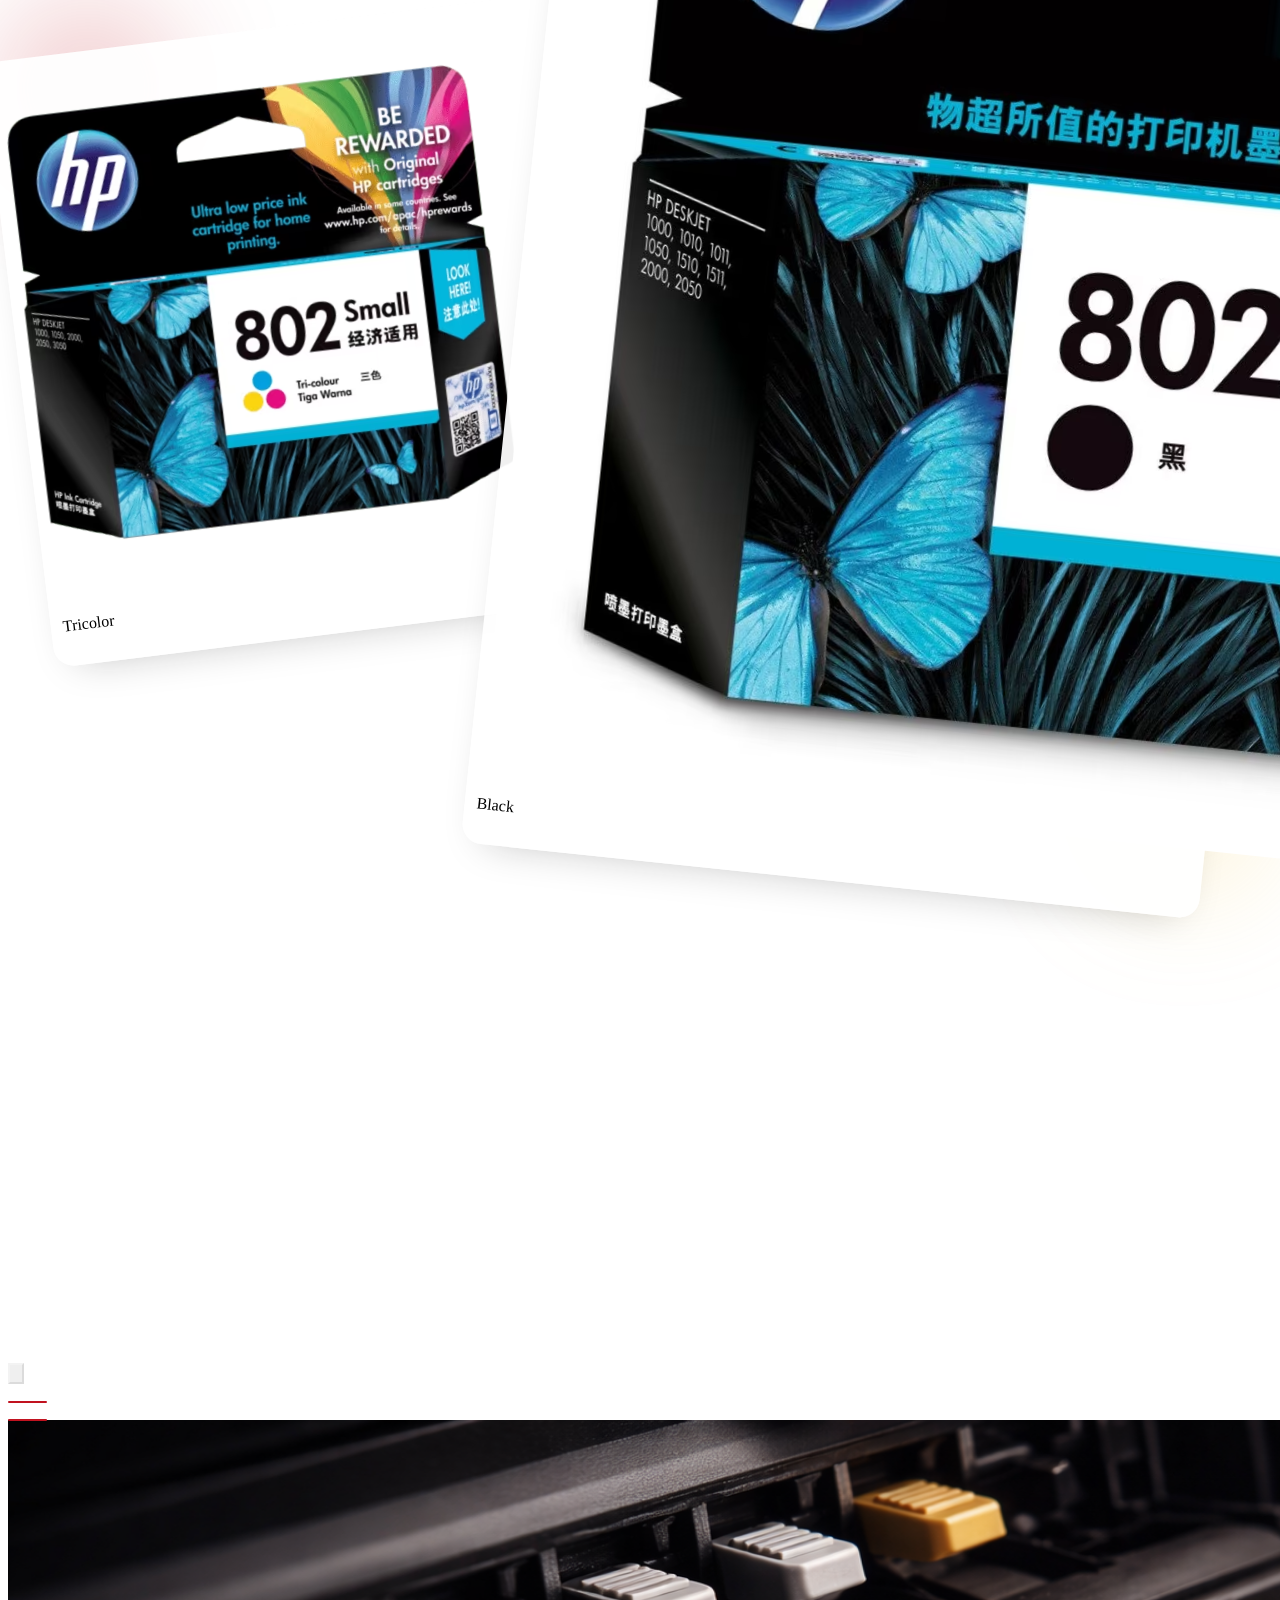
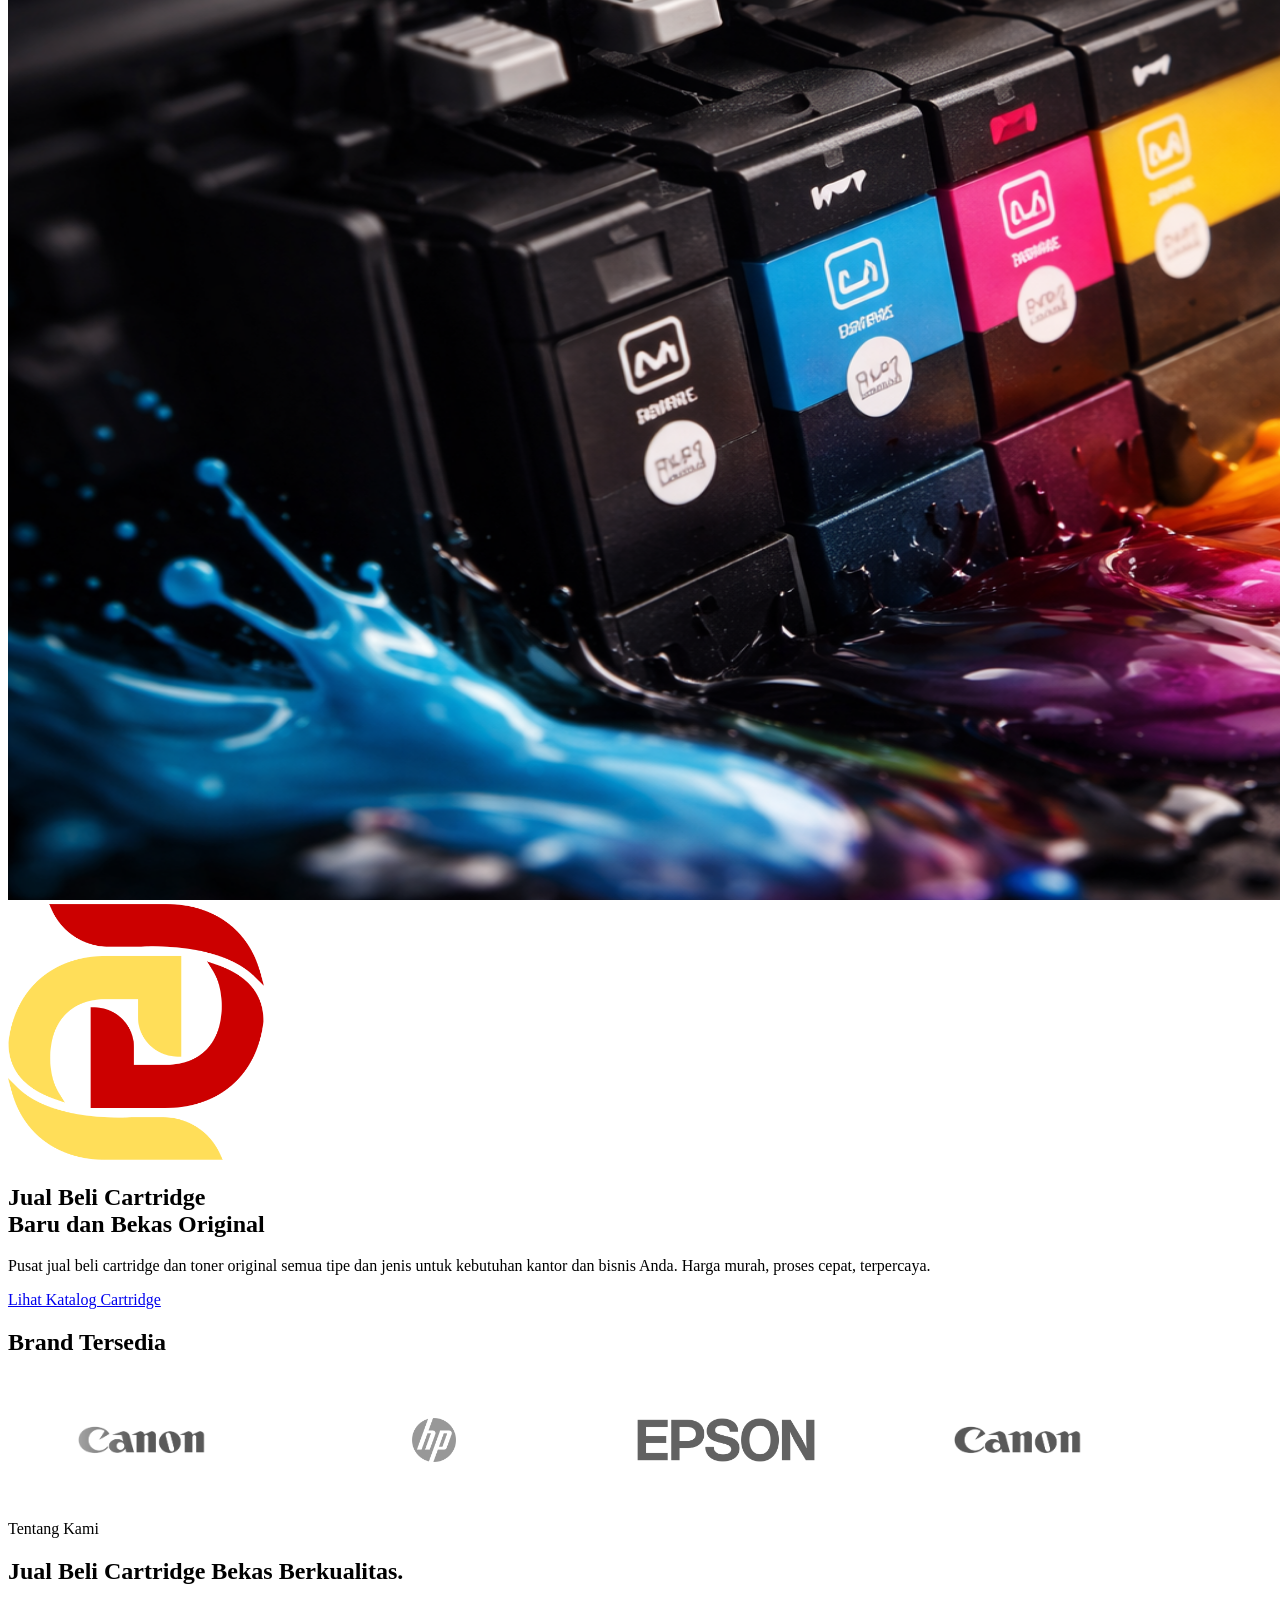
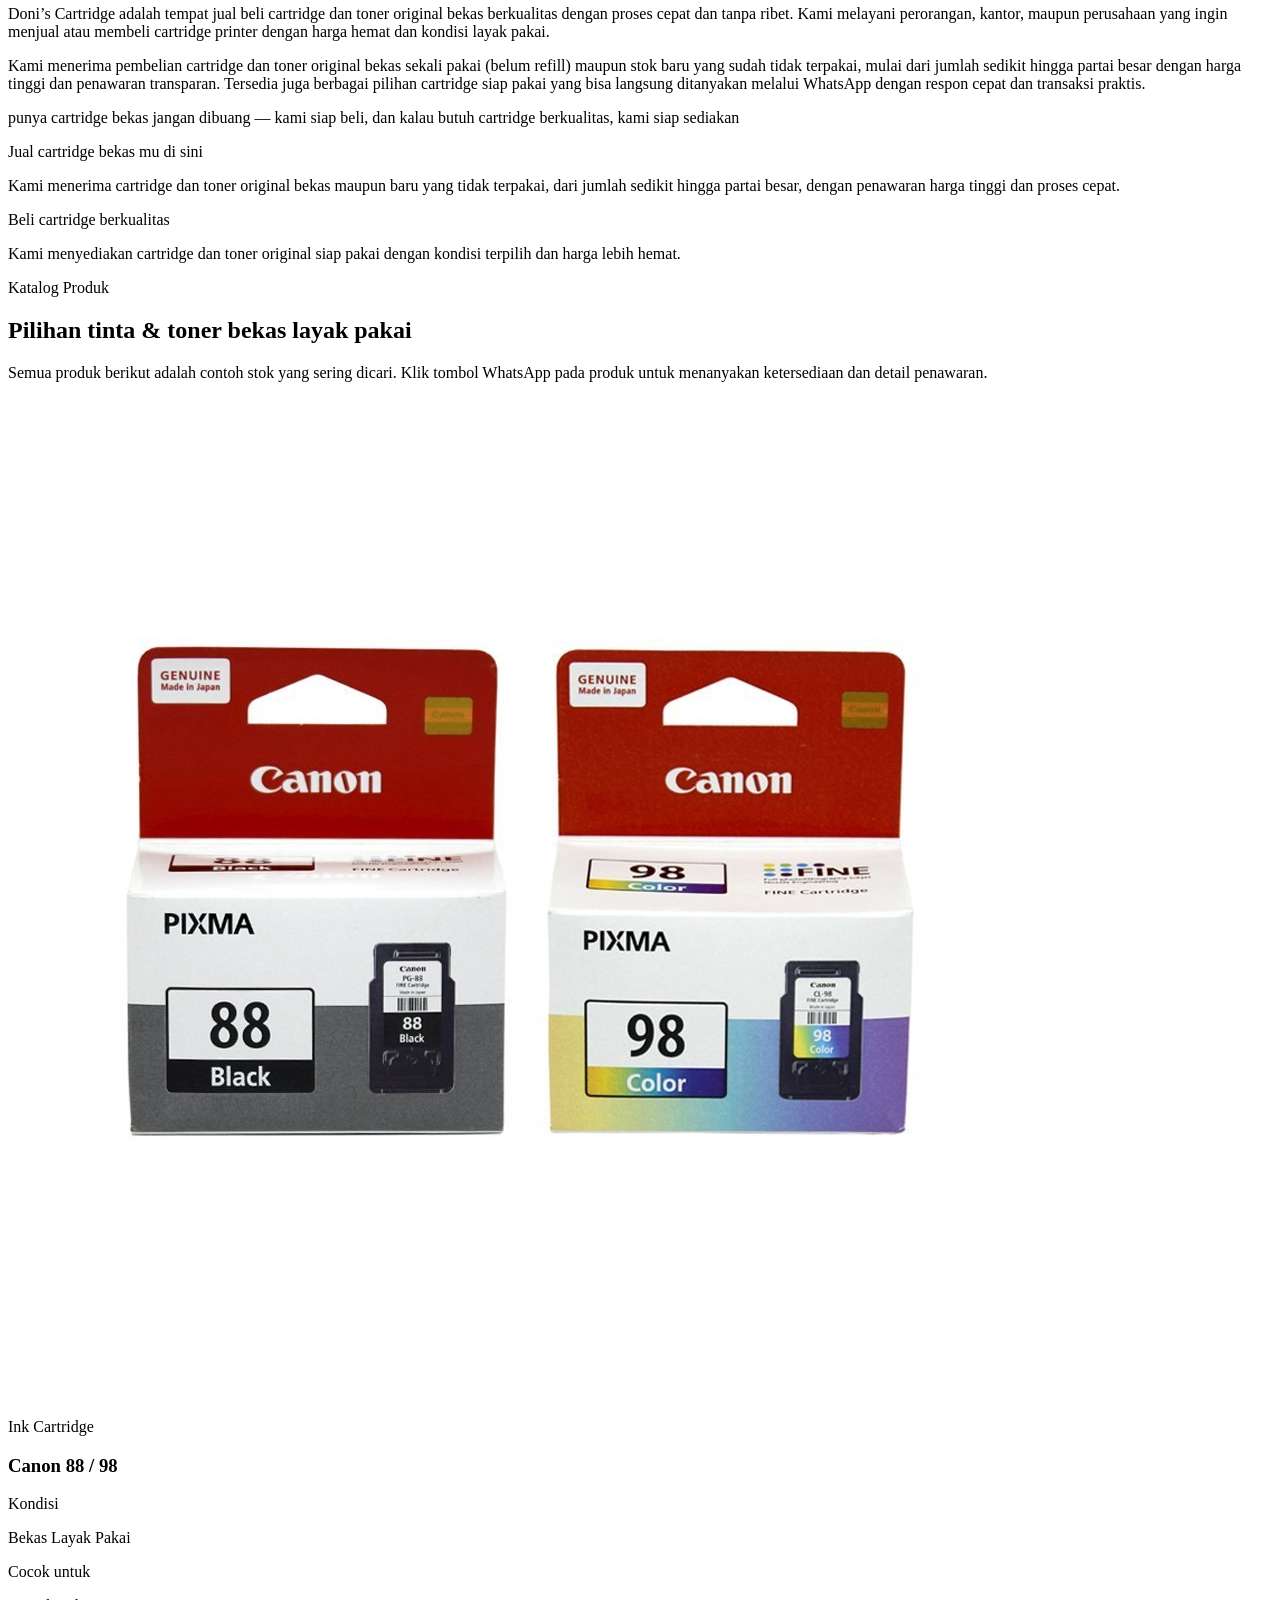
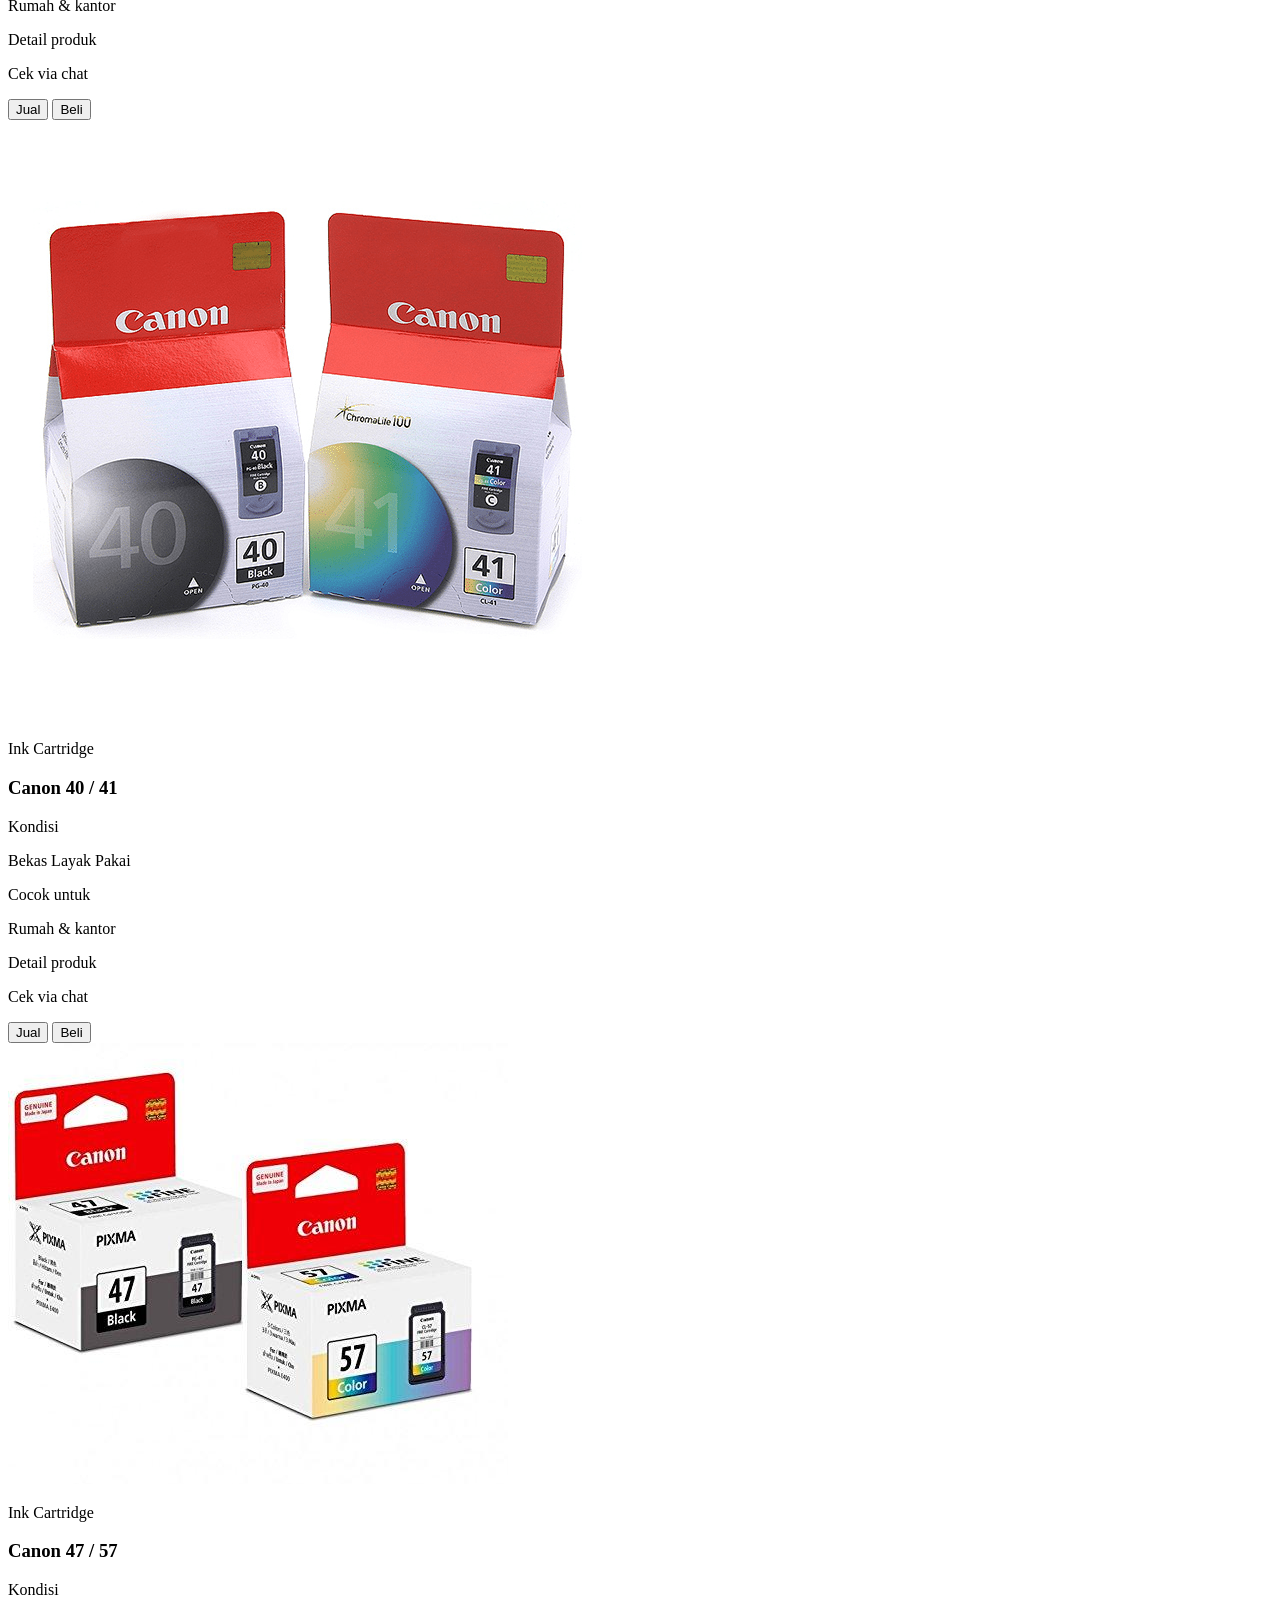
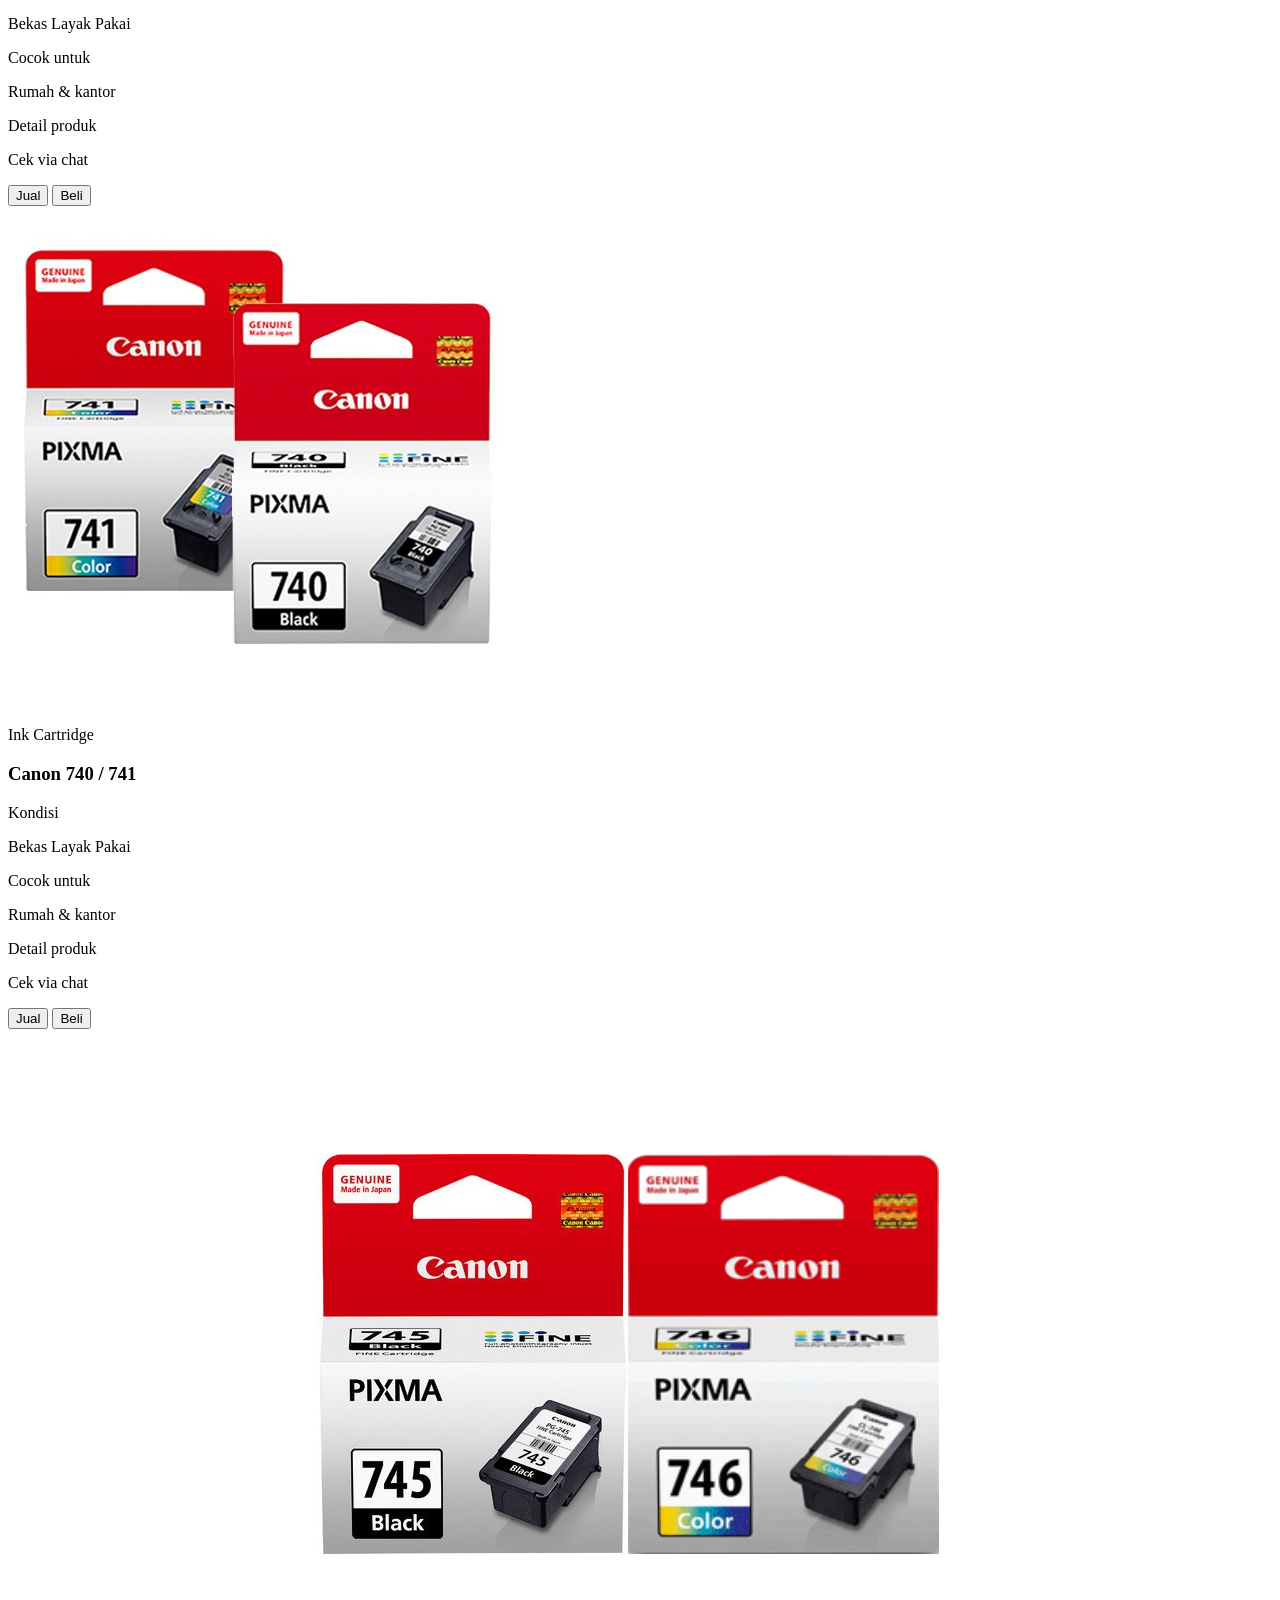
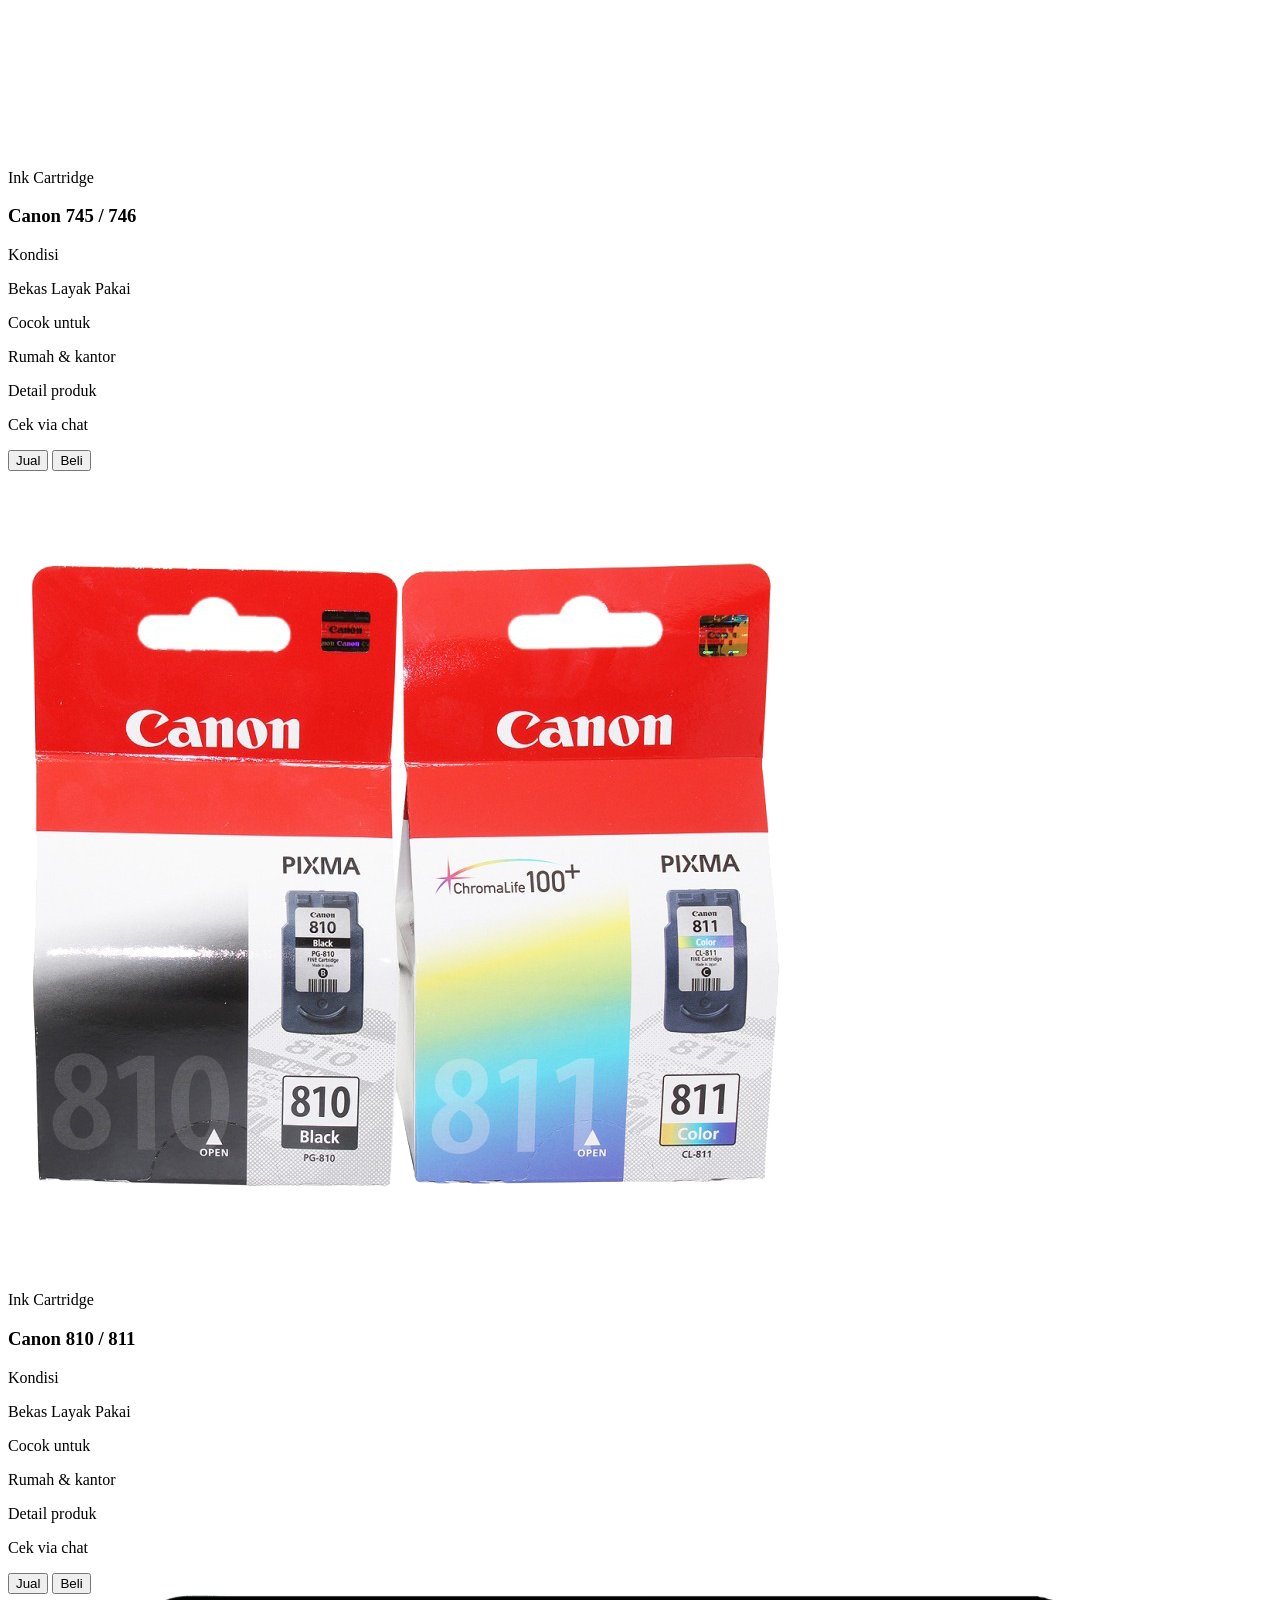
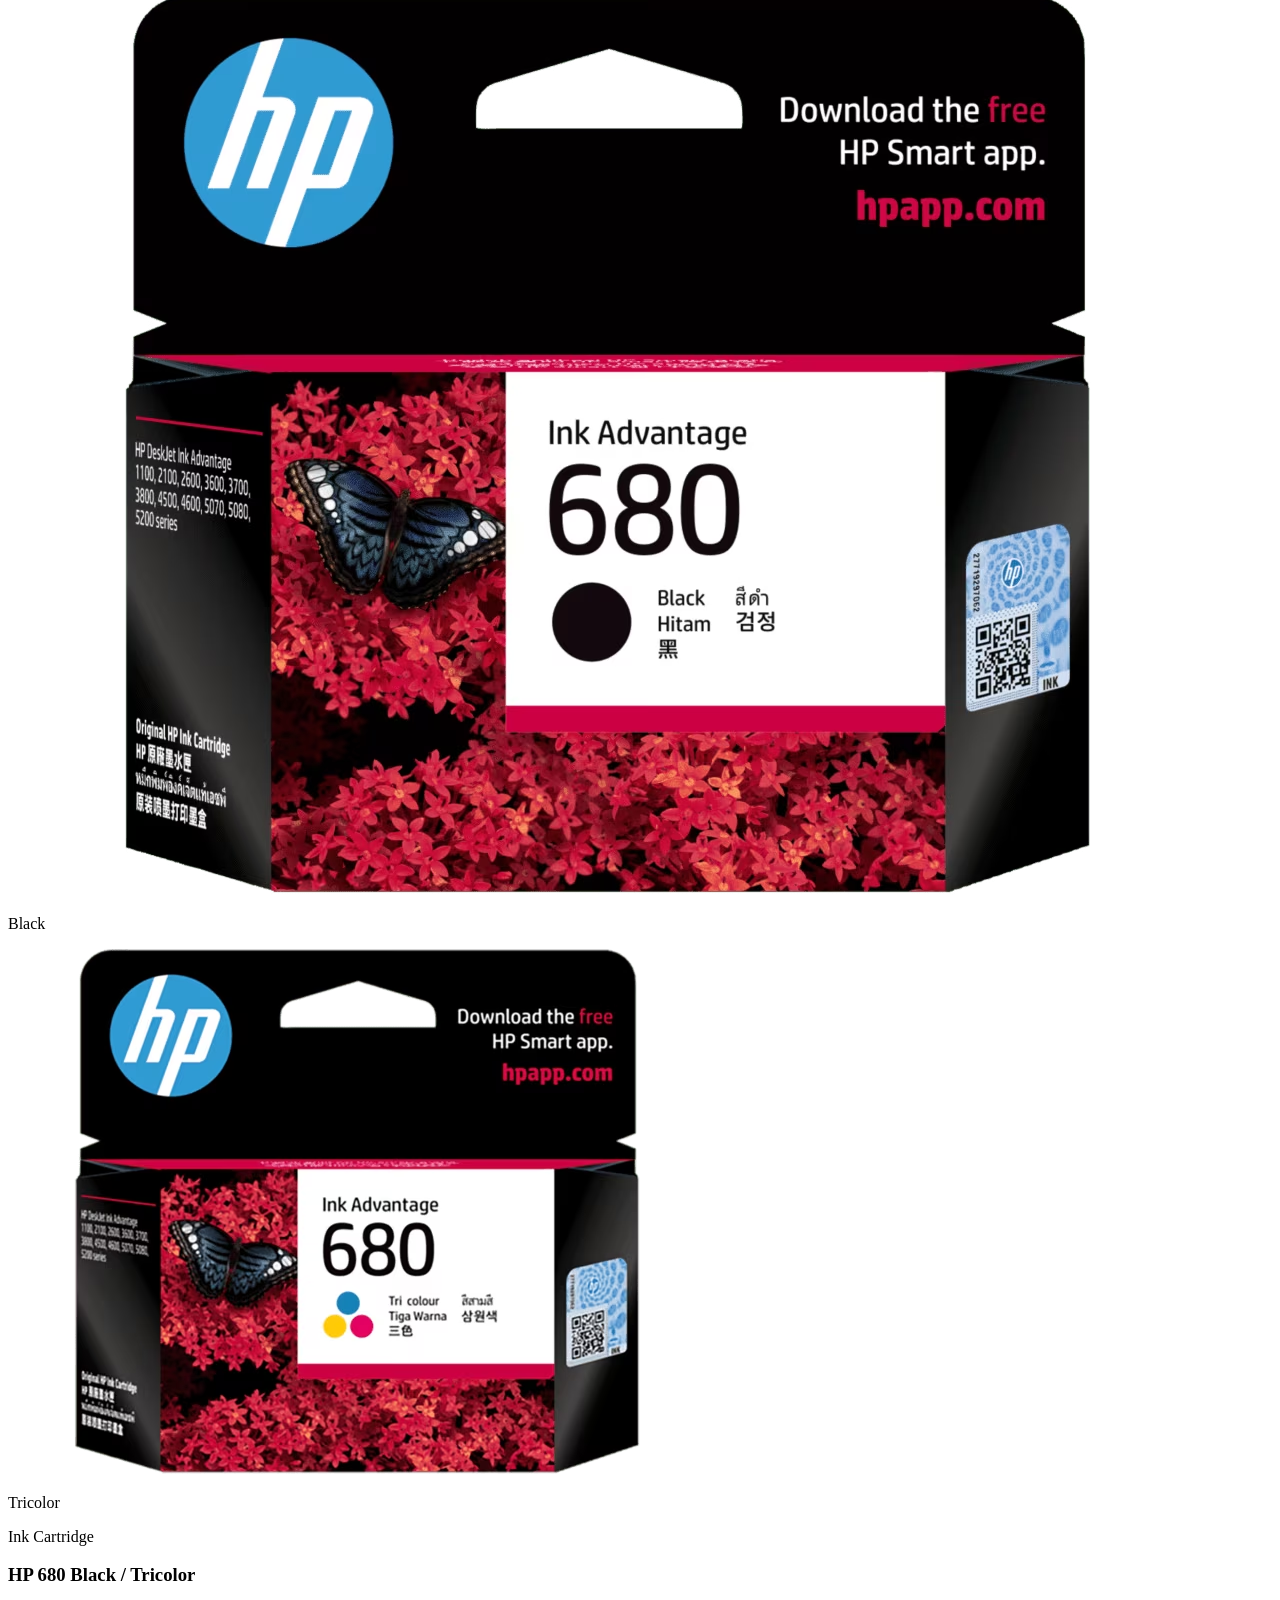
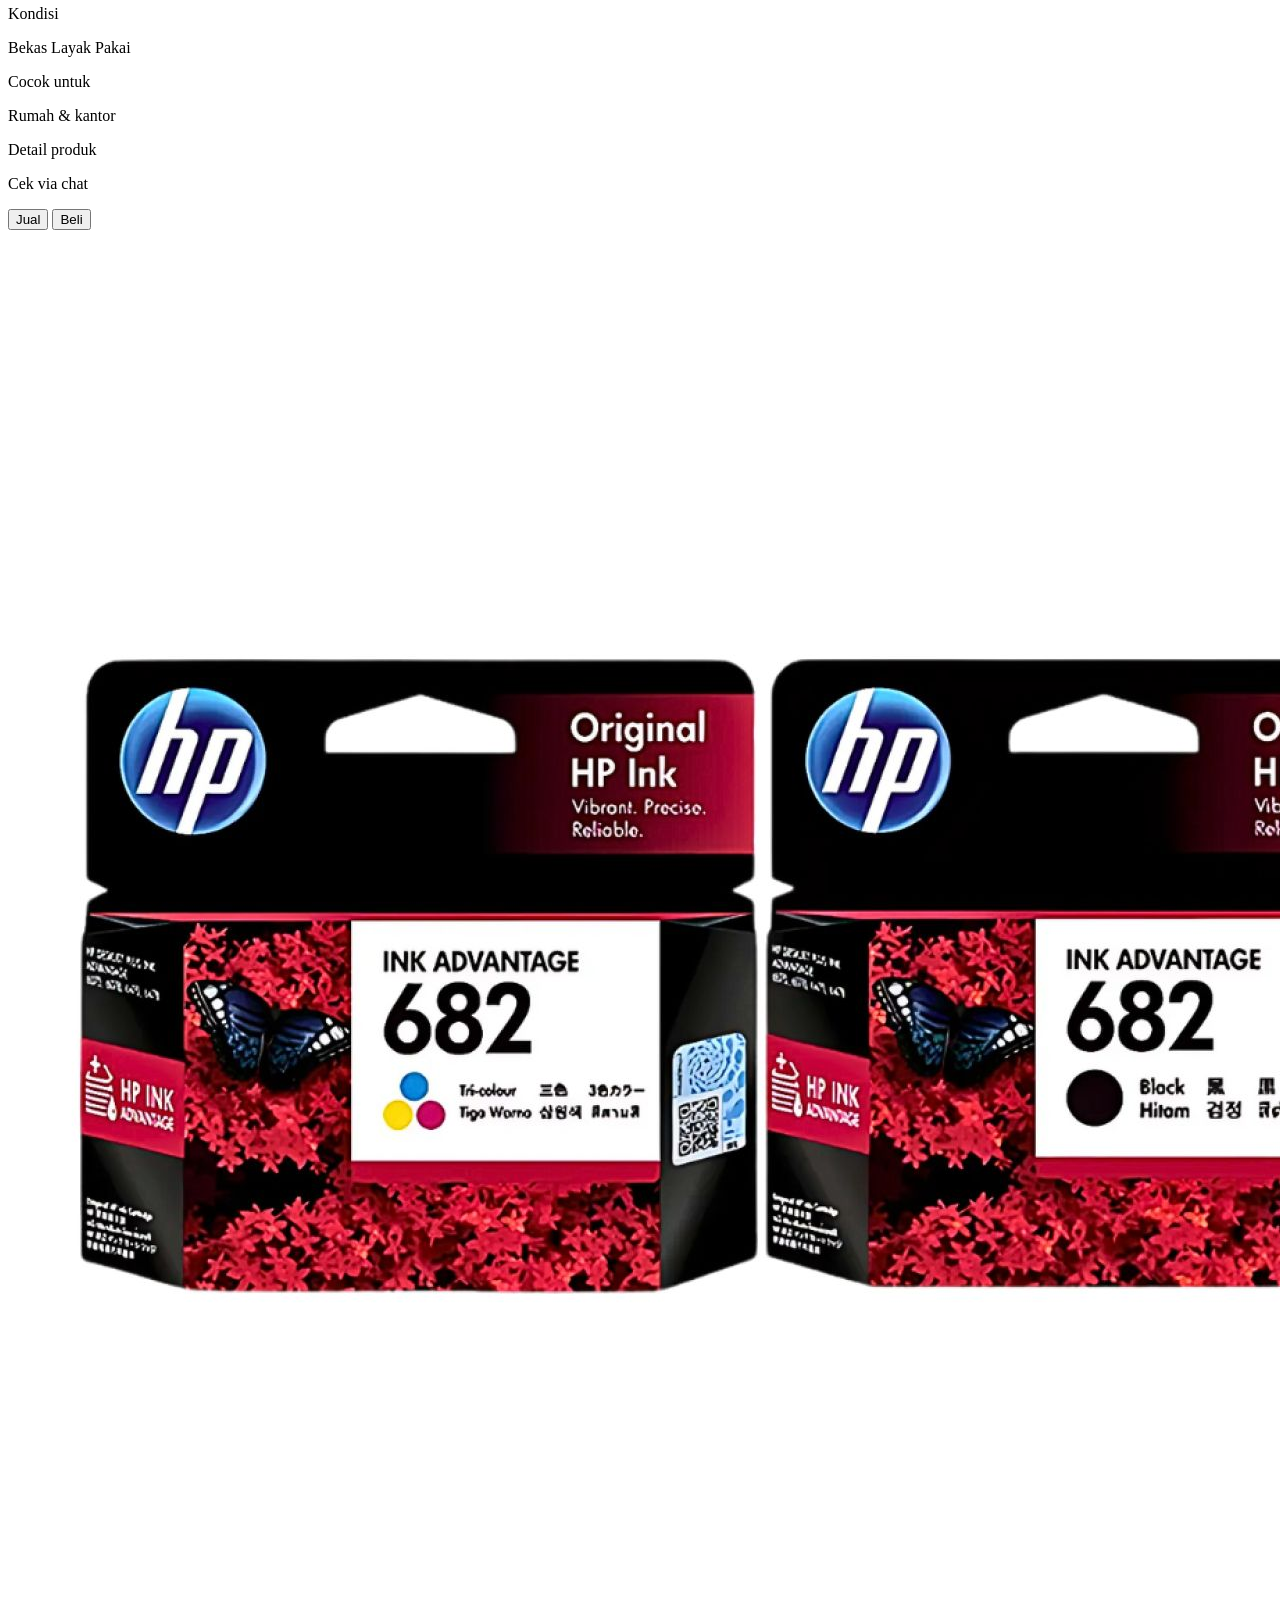
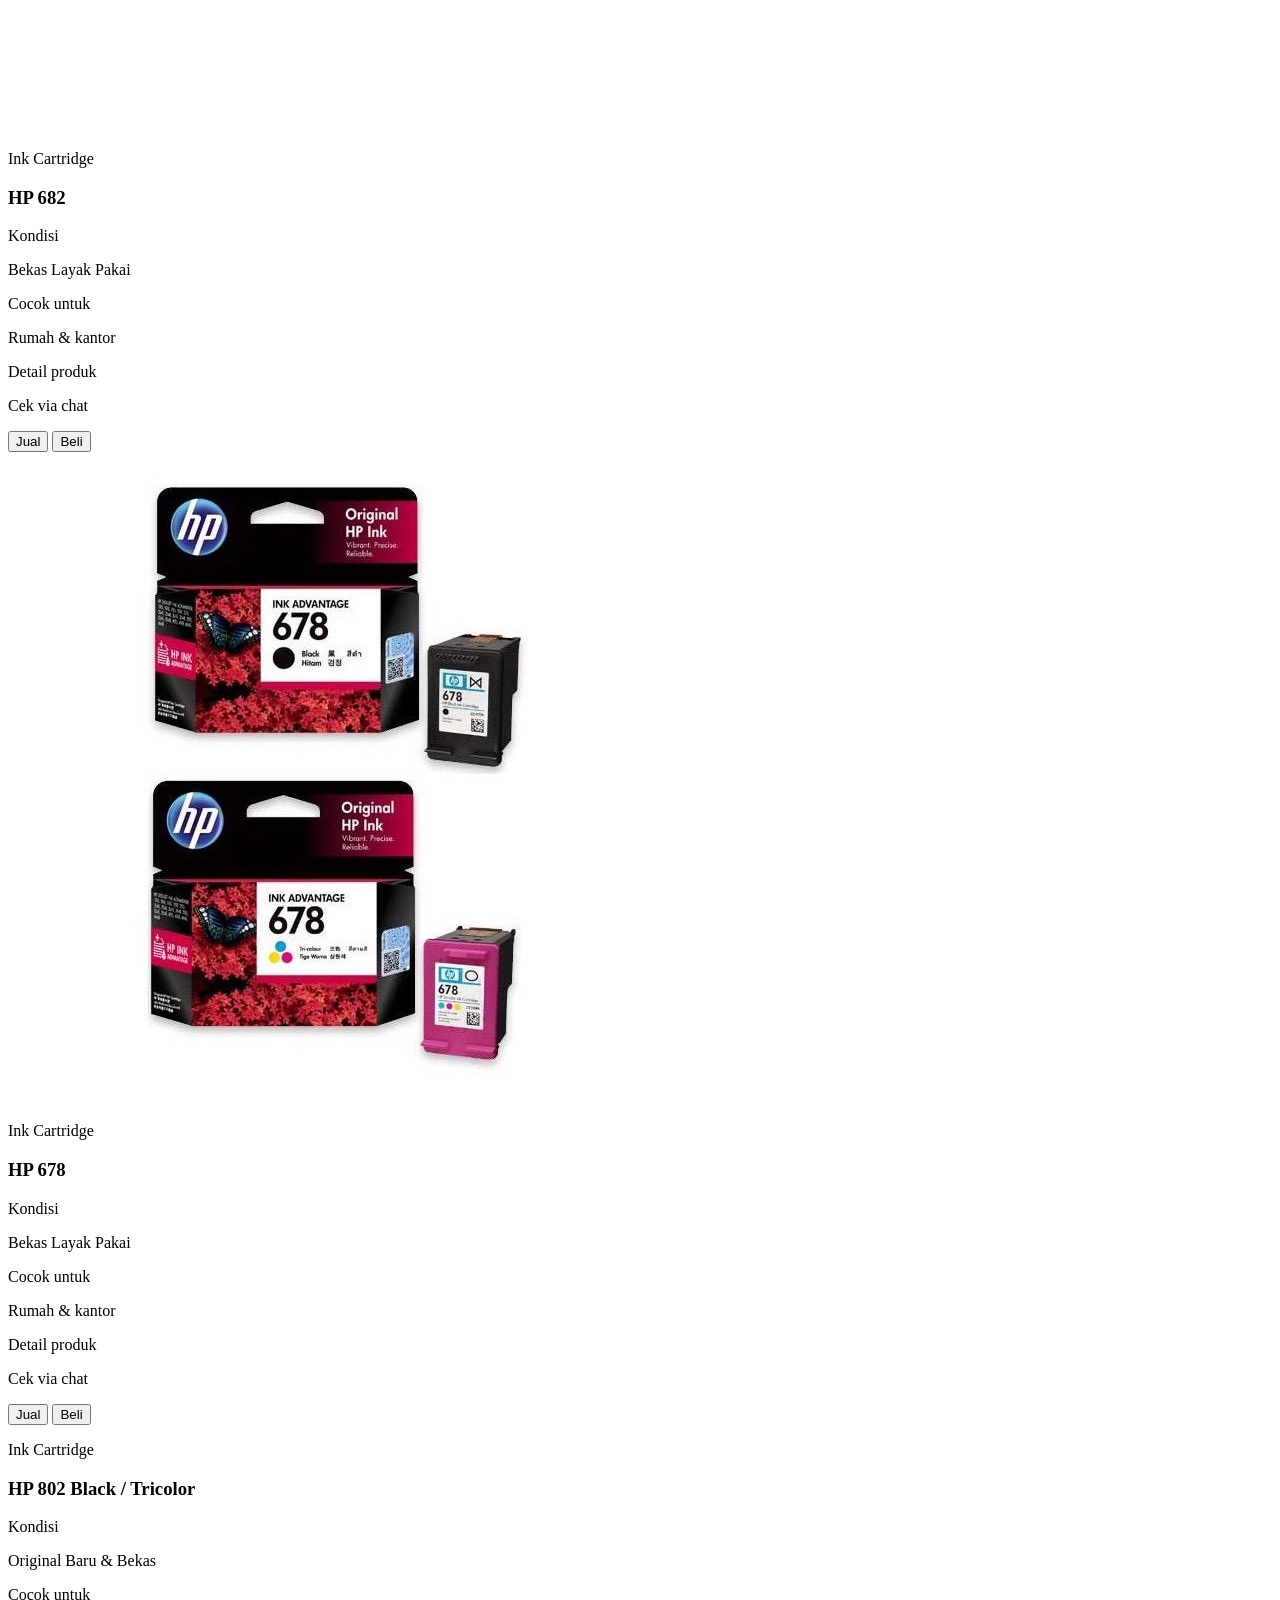
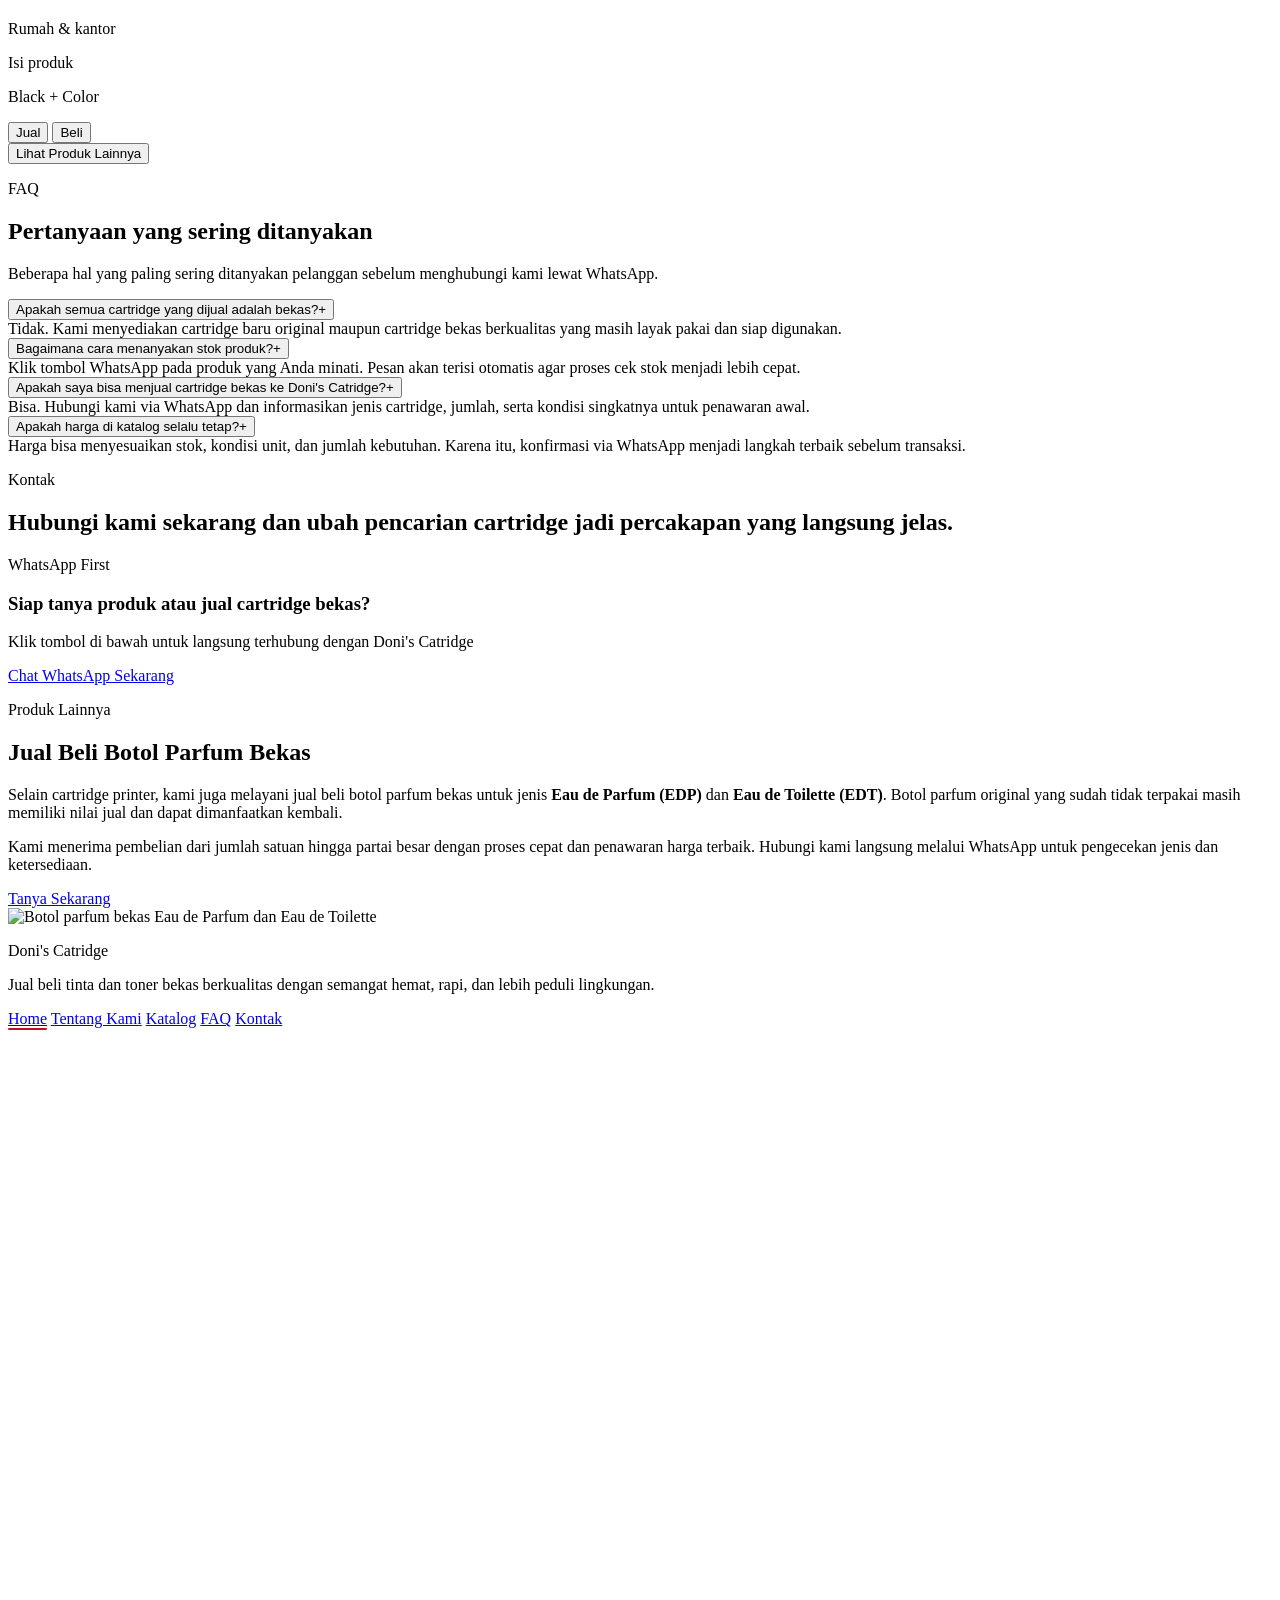
==== commit 5ec77352: "Merge branch 'main' of https://github.com/shofwatunniswah/webDoni" ====
--- a/index.html
+++ b/index.html
@@ -4,51 +4,6 @@
     <!-- Meta Charset & Viewport -->
     <meta charset="UTF-8" />
     <meta name="viewport" content="width=device-width, initial-scale=1.0" />
-<head>
-  <meta charset="UTF-8">
-  <meta name="viewport" content="width=device-width, initial-scale=1.0">
-  <title>Doni's Catridge | Jual Beli Cartridge Tinta Bekas Berkualitas</title>
-  <meta name="description" content="Doni's Catridge melayani jual beli cartridge tinta bekas berkualitas dengan proses cepat">
-  <link rel="icon" type="image/png" href="images/logo.png">
-  <script src="https://cdn.tailwindcss.com"></script>
-  <link rel="preconnect" href="https://fonts.googleapis.com">
-  <link rel="preconnect" href="https://fonts.gstatic.com" crossorigin>
-  <link href="https://fonts.googleapis.com/css2?family=Plus+Jakarta+Sans:wght@400;500;600;700;800&family=Sora:wght@600;700;800&display=swap" rel="stylesheet">
-  <link rel="stylesheet" href="style.css">
-</head>
-<body class="bg-white font-['Plus_Jakarta_Sans',sans-serif] text-[#111111] antialiased">
-  <header id="site-header" class="nav-transparent fixed left-0 top-0 z-50 w-full overflow-hidden">
-    <nav class="mx-auto flex max-w-7xl items-center justify-between px-6 py-4 lg:px-8">
-      <a href="#home" class="flex items-center gap-3">
-        <span class="flex h-11 w-11 items-center justify-center rounded-2xl text-sm font-extrabold text-white shadow-lg shadow-black/10">
-          <img src="images/logo.png" alt="Doni's Catridge" class="site-logo">
-        </span>
-        <div>
-          <p class="site-title font-['Sora',sans-serif] text-lg font-bold leading-none text-[#111111]">Doni's Catridge</p>
-          <p class="site-subtitle text-xs font-medium uppercase tracking-[0.24em] text-[#C1121F]">Jual Beli Cartridge Bekas</p>
-        </div>
-      </a>
-      <button id="menu-toggle" class="menu-toggle inline-flex items-center justify-center rounded-xl border border-black/10 p-2 text-[#111111] transition hover:border-[#C1121F] hover:text-[#C1121F] lg:hidden" aria-label="Buka menu" aria-expanded="false">
-        <svg xmlns="http://www.w3.org/2000/svg" class="h-6 w-6" fill="none" viewBox="0 0 24 24" stroke="currentColor" stroke-width="1.8"><path stroke-linecap="round" stroke-linejoin="round" d="M4 6h16M4 12h16M4 18h16" /></svg>
-      </button>
-      <div class="hidden items-center gap-8 lg:flex">
-        <a href="#home" class="nav-link text-sm font-semibold text-[#111111] transition hover:text-[#C1121F]">Home</a>
-        <a href="#tentang" class="nav-link text-sm font-semibold text-[#111111] transition hover:text-[#C1121F]">Tentang Kami</a>
-        <a href="#katalog" class="nav-link text-sm font-semibold text-[#111111] transition hover:text-[#C1121F]">Katalog</a>
-        <a href="#faq" class="nav-link text-sm font-semibold text-[#111111] transition hover:text-[#C1121F]">FAQ</a>
-        <a href="#kontak" class="nav-link text-sm font-semibold text-[#111111] transition hover:text-[#C1121F]">Kontak</a>
-      </div>
-    </nav>
-    <div id="mobile-menu" class="hidden border-t border-black/5 bg-white lg:hidden">
-      <div class="mx-auto flex max-w-7xl flex-col px-6 py-4 text-sm font-semibold">
-        <a href="#home" class="nav-link rounded-xl px-4 py-3 transition hover:bg-[#FFF8E8] hover:text-[#C1121F]">Home</a>
-        <a href="#tentang" class="nav-link rounded-xl px-4 py-3 transition hover:bg-[#FFF8E8] hover:text-[#C1121F]">Tentang Kami</a>
-        <a href="#katalog" class="nav-link rounded-xl px-4 py-3 transition hover:bg-[#FFF8E8] hover:text-[#C1121F]">Katalog</a>
-        <a href="#faq" class="nav-link rounded-xl px-4 py-3 transition hover:bg-[#FFF8E8] hover:text-[#C1121F]">FAQ</a>
-        <a href="#kontak" class="nav-link rounded-xl px-4 py-3 transition hover:bg-[#FFF8E8] hover:text-[#C1121F]">Kontak</a>
-      </div>
-    </div>
-  </header>
 
     <!-- SEO Meta Tags -->
     <title>
@@ -107,17 +62,6 @@
     <link rel="preconnect" href="https://fonts.googleapis.com" />
     <link rel="preconnect" href="https://fonts.gstatic.com" crossorigin />
     <link rel="dns-prefetch" href="https://cdn.tailwindcss.com" />
-        <!-- Title -->
-        <h1 class="text-white text-4xl md:text-6xl font-bold leading-tight">
-          Jual Beli Cartridge Tinta <br>
-          Baru dan Bekas Original
-        </h1>
-
-        <!-- Subtitle -->
-        <p class="text-gray-300 mt-6 text-lg md:text-xl">
-          Pusat jual beli cartridge tinta original semua tipe dan jenis,
-          terpercaya untuk kebutuhan kantor dan bisnis Anda.
-        </p>
 
     <!-- External Stylesheets -->
     <script src="https://cdn.tailwindcss.com"></script>
@@ -213,36 +157,125 @@
       }
     </script>
   </head>
-  <body class="bg-white font-['Plus_Jakarta_Sans',sans-serif] text-[#111111] antialiased">
-    <header id="site-header" class="nav-transparent fixed left-0 top-0 z-50 w-full overflow-hidden">
-      <nav class="mx-auto flex max-w-7xl items-center justify-between px-6 py-4 lg:px-8" role="navigation" aria-label="Main navigation">
+  <body
+    class="bg-white font-['Plus_Jakarta_Sans',sans-serif] text-[#111111] antialiased"
+  >
+    <header
+      id="site-header"
+      class="nav-transparent fixed left-0 top-0 z-50 w-full overflow-hidden"
+    >
+      <nav
+        class="mx-auto flex max-w-7xl items-center justify-between px-6 py-4 lg:px-8"
+        role="navigation"
+        aria-label="Main navigation"
+      >
         <a href="#home" class="flex items-center gap-3">
-          <span class="flex h-11 w-11 items-center justify-center rounded-2xl text-sm font-extrabold text-white shadow-lg shadow-black/10">
-            <img src="images/logo.png" alt="Doni's Cartridge - Logo" class="site-logo" width="44" height="44">
+          <span
+            class="flex h-11 w-11 items-center justify-center rounded-2xl text-sm font-extrabold text-white shadow-lg shadow-black/10"
+          >
+            <img
+              src="images/logo.png"
+              alt="Doni's Cartridge - Logo"
+              class="site-logo"
+              width="44"
+              height="44"
+            />
           </span>
           <div>
-            <p class="site-title font-['Sora',sans-serif] text-lg font-bold leading-none text-[#111111]">Doni's Cartridge</p>
-            <p class="site-subtitle text-xs font-medium uppercase tracking-[0.24em] text-[#C1121F]">Jual Beli Cartridge Bekas</p>
+            <p
+              class="site-title font-['Sora',sans-serif] text-lg font-bold leading-none text-[#111111]"
+            >
+              Doni's Cartridge
+            </p>
+            <p
+              class="site-subtitle text-xs font-medium uppercase tracking-[0.24em] text-[#C1121F]"
+            >
+              Jual Beli Cartridge Bekas
+            </p>
           </div>
         </a>
-        <button id="menu-toggle" class="menu-toggle inline-flex items-center justify-center rounded-xl border border-black/10 p-2 text-[#111111] transition hover:border-[#C1121F] hover:text-[#C1121F] lg:hidden" aria-label="Buka menu navigasi" aria-expanded="false">
-          <svg xmlns="http://www.w3.org/2000/svg" class="h-6 w-6" fill="none" viewBox="0 0 24 24" stroke="currentColor" stroke-width="1.8" aria-hidden="true"><path stroke-linecap="round" stroke-linejoin="round" d="M4 6h16M4 12h16M4 18h16" /></svg>
+        <button
+          id="menu-toggle"
+          class="menu-toggle inline-flex items-center justify-center rounded-xl border border-black/10 p-2 text-[#111111] transition hover:border-[#C1121F] hover:text-[#C1121F] lg:hidden"
+          aria-label="Buka menu navigasi"
+          aria-expanded="false"
+        >
+          <svg
+            xmlns="http://www.w3.org/2000/svg"
+            class="h-6 w-6"
+            fill="none"
+            viewBox="0 0 24 24"
+            stroke="currentColor"
+            stroke-width="1.8"
+            aria-hidden="true"
+          >
+            <path
+              stroke-linecap="round"
+              stroke-linejoin="round"
+              d="M4 6h16M4 12h16M4 18h16"
+            />
+          </svg>
         </button>
         <div class="hidden items-center gap-8 lg:flex">
-          <a href="#home" class="nav-link text-sm font-semibold text-[#111111] transition hover:text-[#C1121F]">Home</a>
-          <a href="#tentang" class="nav-link text-sm font-semibold text-[#111111] transition hover:text-[#C1121F]">Tentang Kami</a>
-          <a href="#katalog" class="nav-link text-sm font-semibold text-[#111111] transition hover:text-[#C1121F]">Katalog</a>
-          <a href="#faq" class="nav-link text-sm font-semibold text-[#111111] transition hover:text-[#C1121F]">FAQ</a>
-          <a href="#kontak" class="nav-link text-sm font-semibold text-[#111111] transition hover:text-[#C1121F]">Kontak</a>
+          <a
+            href="#home"
+            class="nav-link text-sm font-semibold text-[#111111] transition hover:text-[#C1121F]"
+            >Home</a
+          >
+          <a
+            href="#tentang"
+            class="nav-link text-sm font-semibold text-[#111111] transition hover:text-[#C1121F]"
+            >Tentang Kami</a
+          >
+          <a
+            href="#katalog"
+            class="nav-link text-sm font-semibold text-[#111111] transition hover:text-[#C1121F]"
+            >Katalog</a
+          >
+          <a
+            href="#faq"
+            class="nav-link text-sm font-semibold text-[#111111] transition hover:text-[#C1121F]"
+            >FAQ</a
+          >
+          <a
+            href="#kontak"
+            class="nav-link text-sm font-semibold text-[#111111] transition hover:text-[#C1121F]"
+            >Kontak</a
+          >
         </div>
       </nav>
-      <div id="mobile-menu" class="hidden border-t border-black/5 bg-white lg:hidden">
-        <div class="mx-auto flex max-w-7xl flex-col px-6 py-4 text-sm font-semibold">
-          <a href="#home" class="nav-link rounded-xl px-4 py-3 transition hover:bg-[#FFF8E8] hover:text-[#C1121F]">Home</a>
-          <a href="#tentang" class="nav-link rounded-xl px-4 py-3 transition hover:bg-[#FFF8E8] hover:text-[#C1121F]">Tentang Kami</a>
-          <a href="#katalog" class="nav-link rounded-xl px-4 py-3 transition hover:bg-[#FFF8E8] hover:text-[#C1121F]">Katalog</a>
-          <a href="#faq" class="nav-link rounded-xl px-4 py-3 transition hover:bg-[#FFF8E8] hover:text-[#C1121F]">FAQ</a>
-          <a href="#kontak" class="nav-link rounded-xl px-4 py-3 transition hover:bg-[#FFF8E8] hover:text-[#C1121F]">Kontak</a>
+      <div
+        id="mobile-menu"
+        class="hidden border-t border-black/5 bg-white lg:hidden"
+      >
+        <div
+          class="mx-auto flex max-w-7xl flex-col px-6 py-4 text-sm font-semibold"
+        >
+          <a
+            href="#home"
+            class="nav-link rounded-xl px-4 py-3 transition hover:bg-[#FFF8E8] hover:text-[#C1121F]"
+            >Home</a
+          >
+          <a
+            href="#tentang"
+            class="nav-link rounded-xl px-4 py-3 transition hover:bg-[#FFF8E8] hover:text-[#C1121F]"
+            >Tentang Kami</a
+          >
+          <a
+            href="#katalog"
+            class="nav-link rounded-xl px-4 py-3 transition hover:bg-[#FFF8E8] hover:text-[#C1121F]"
+            >Katalog</a
+          >
+          <a
+            href="#faq"
+            class="nav-link rounded-xl px-4 py-3 transition hover:bg-[#FFF8E8] hover:text-[#C1121F]"
+            >FAQ</a
+          >
+          <a
+            href="#kontak"
+            class="nav-link rounded-xl px-4 py-3 transition hover:bg-[#FFF8E8] hover:text-[#C1121F]"
+            >Kontak</a
+          >
         </div>
       </div>
     </header>
